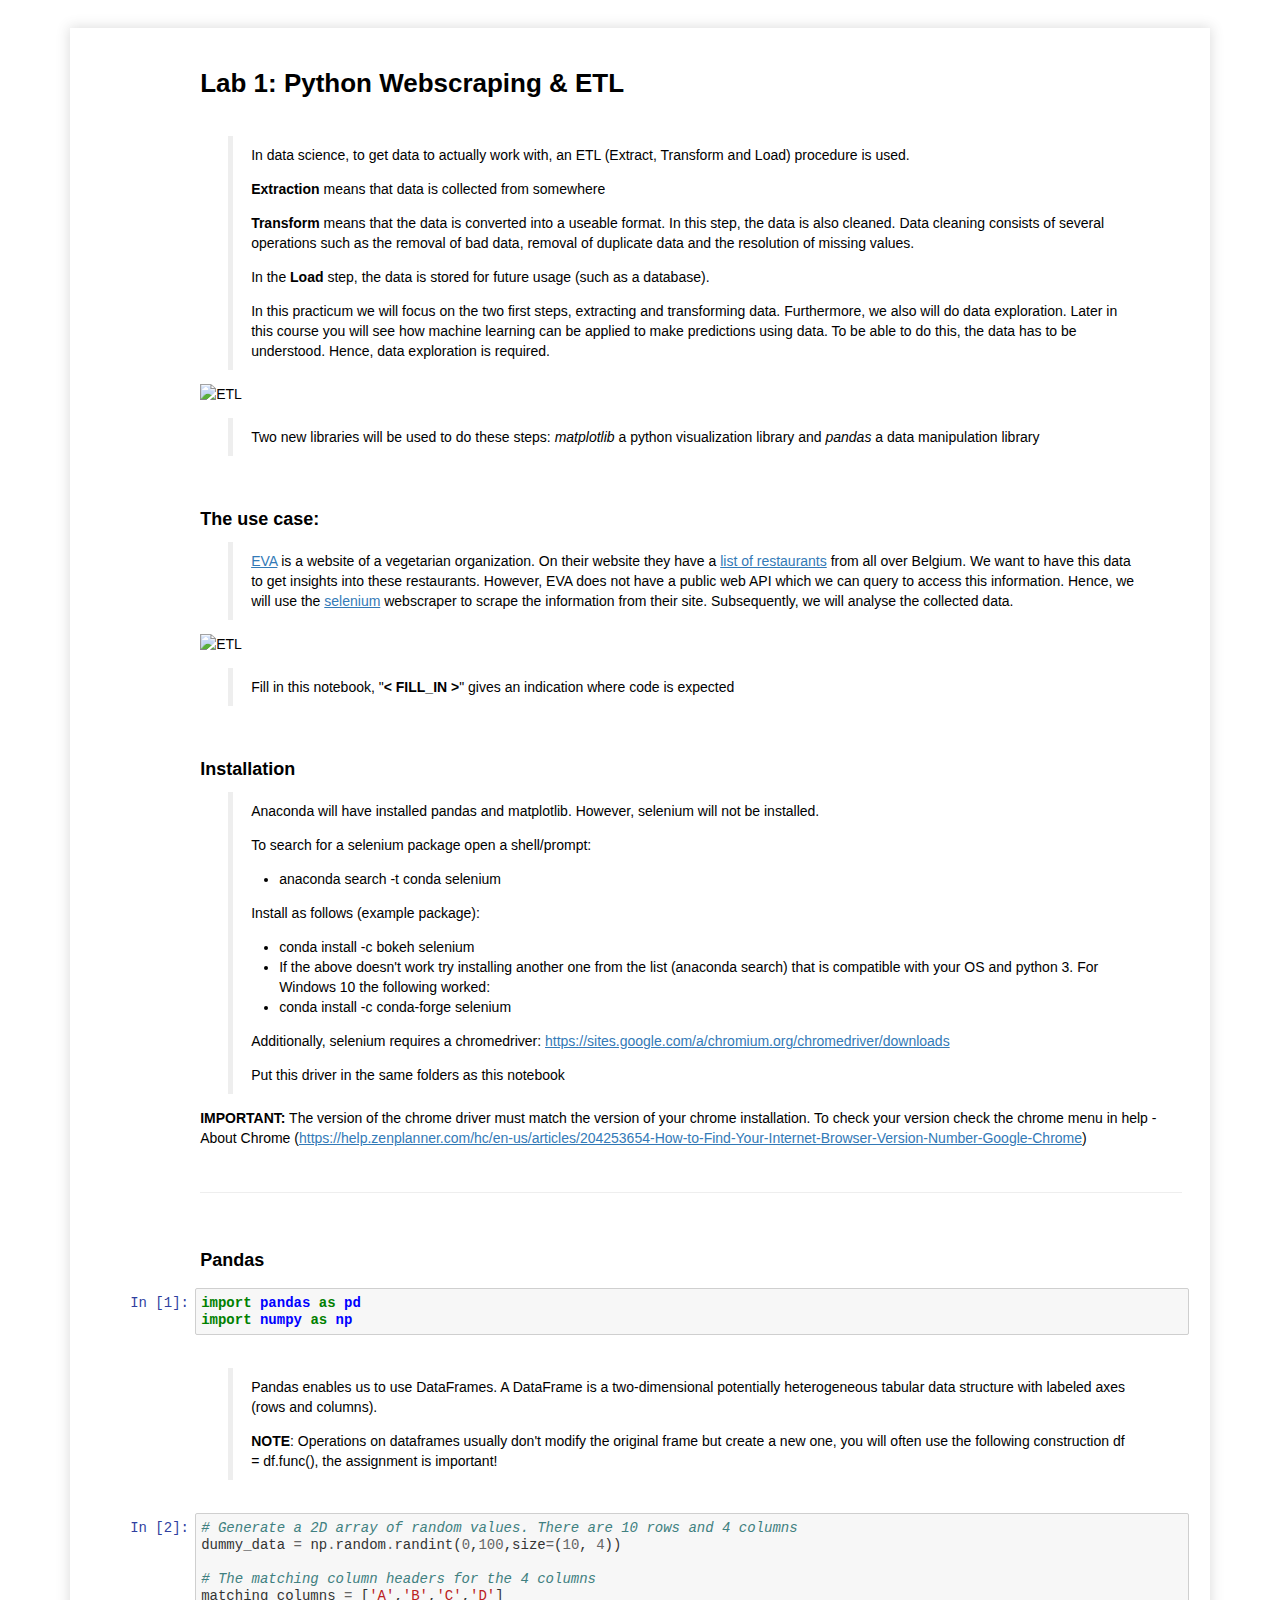
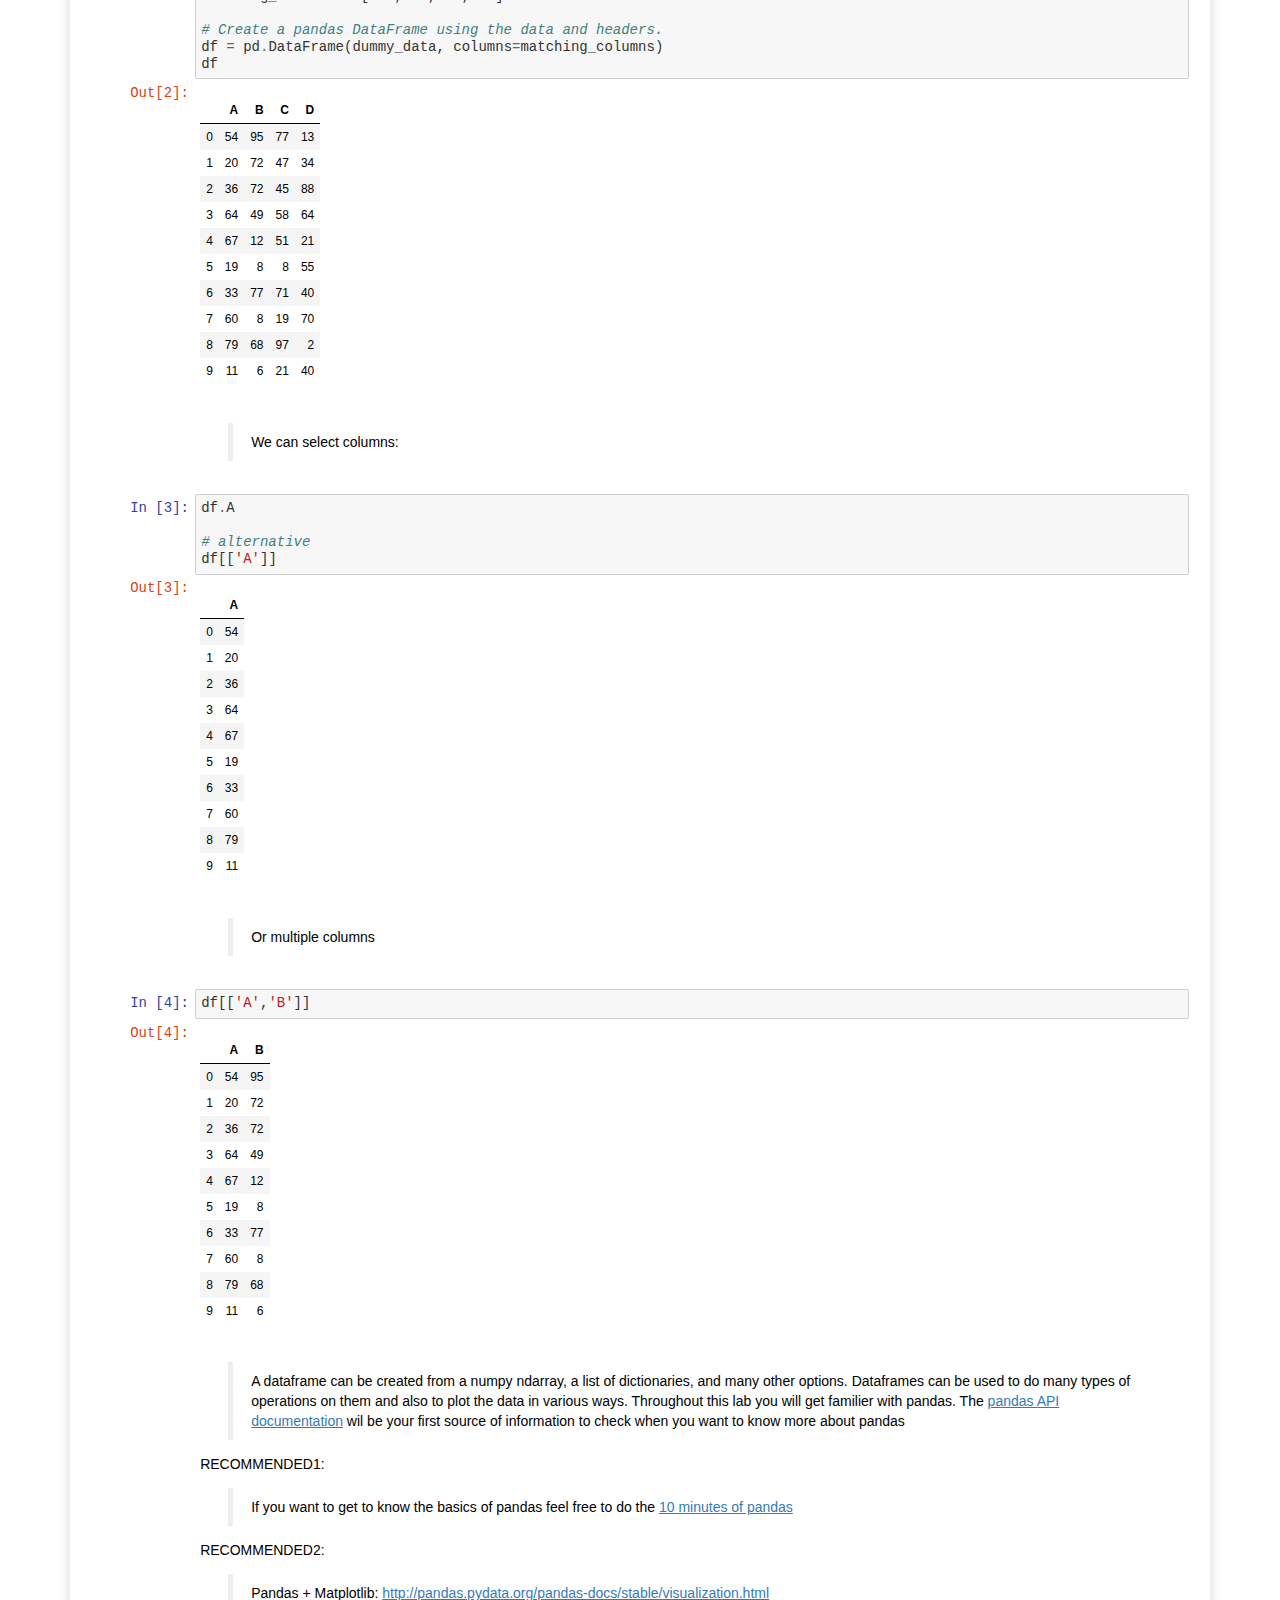
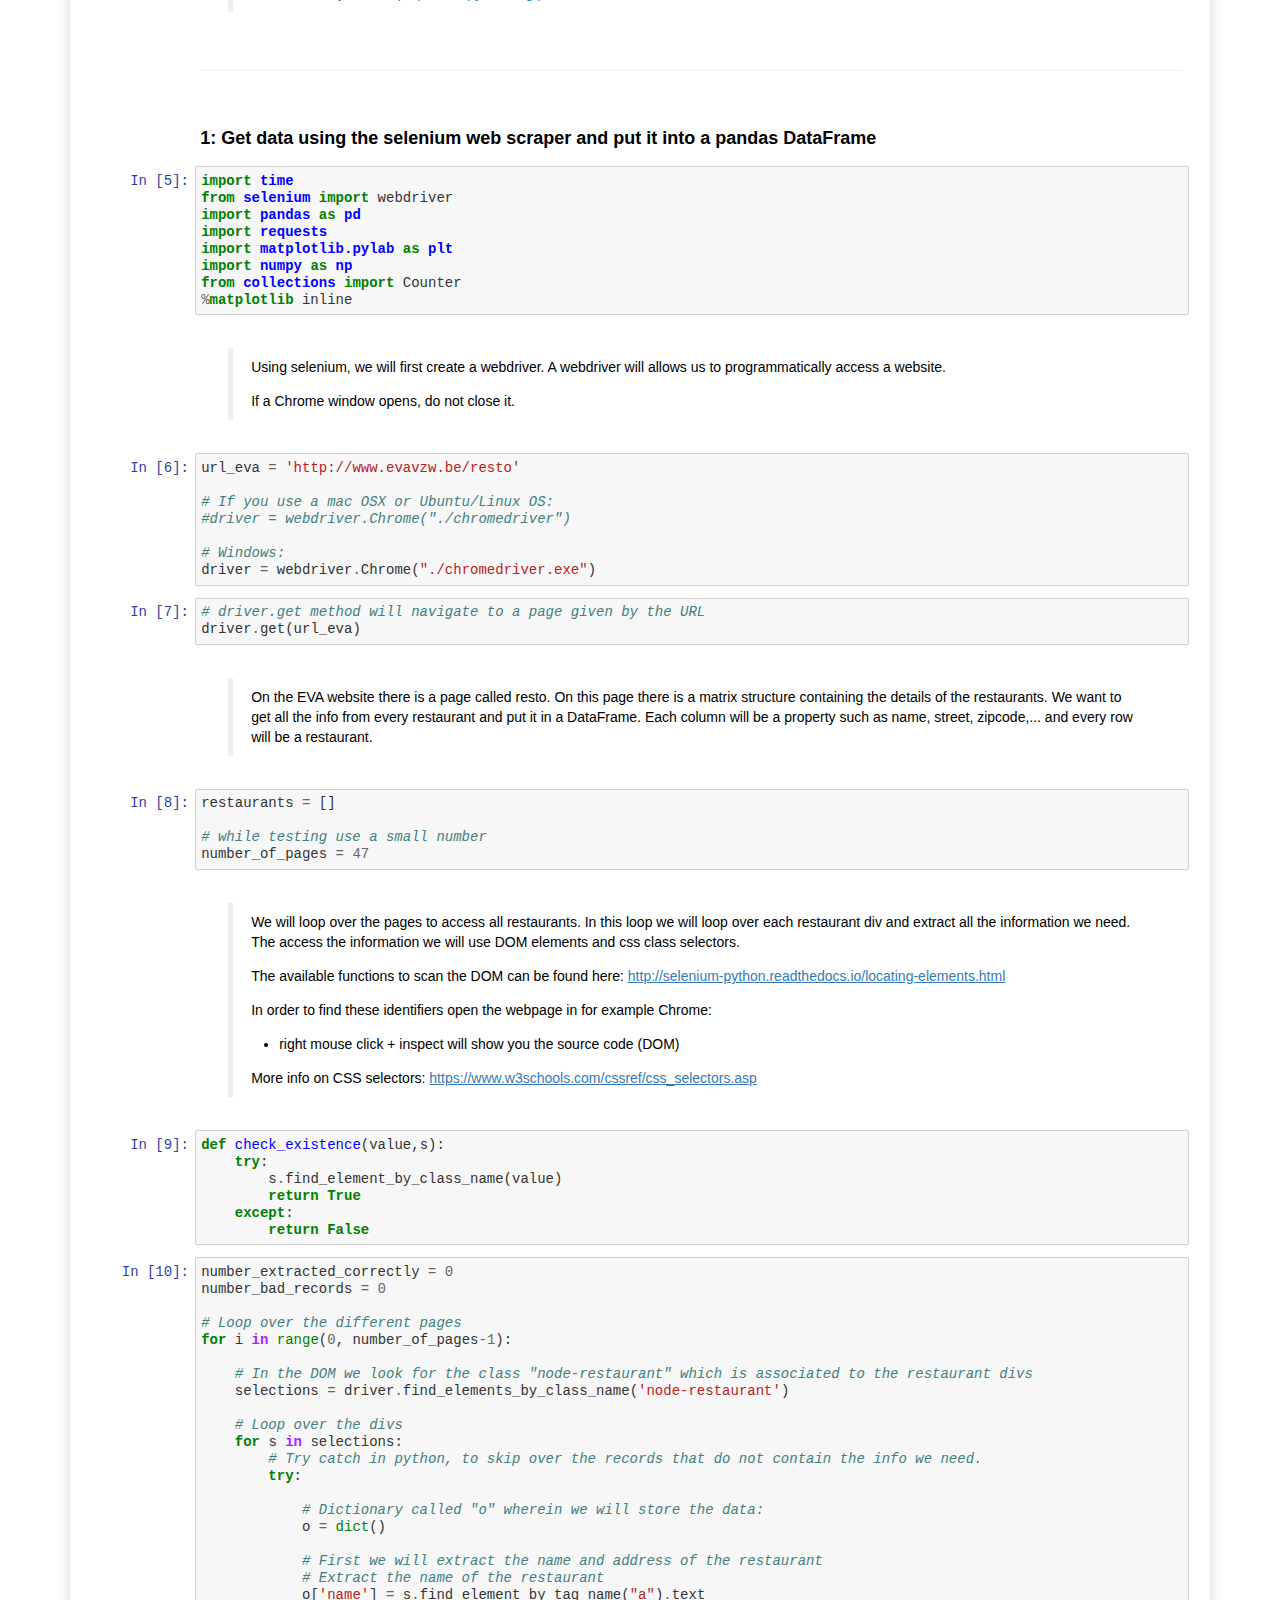
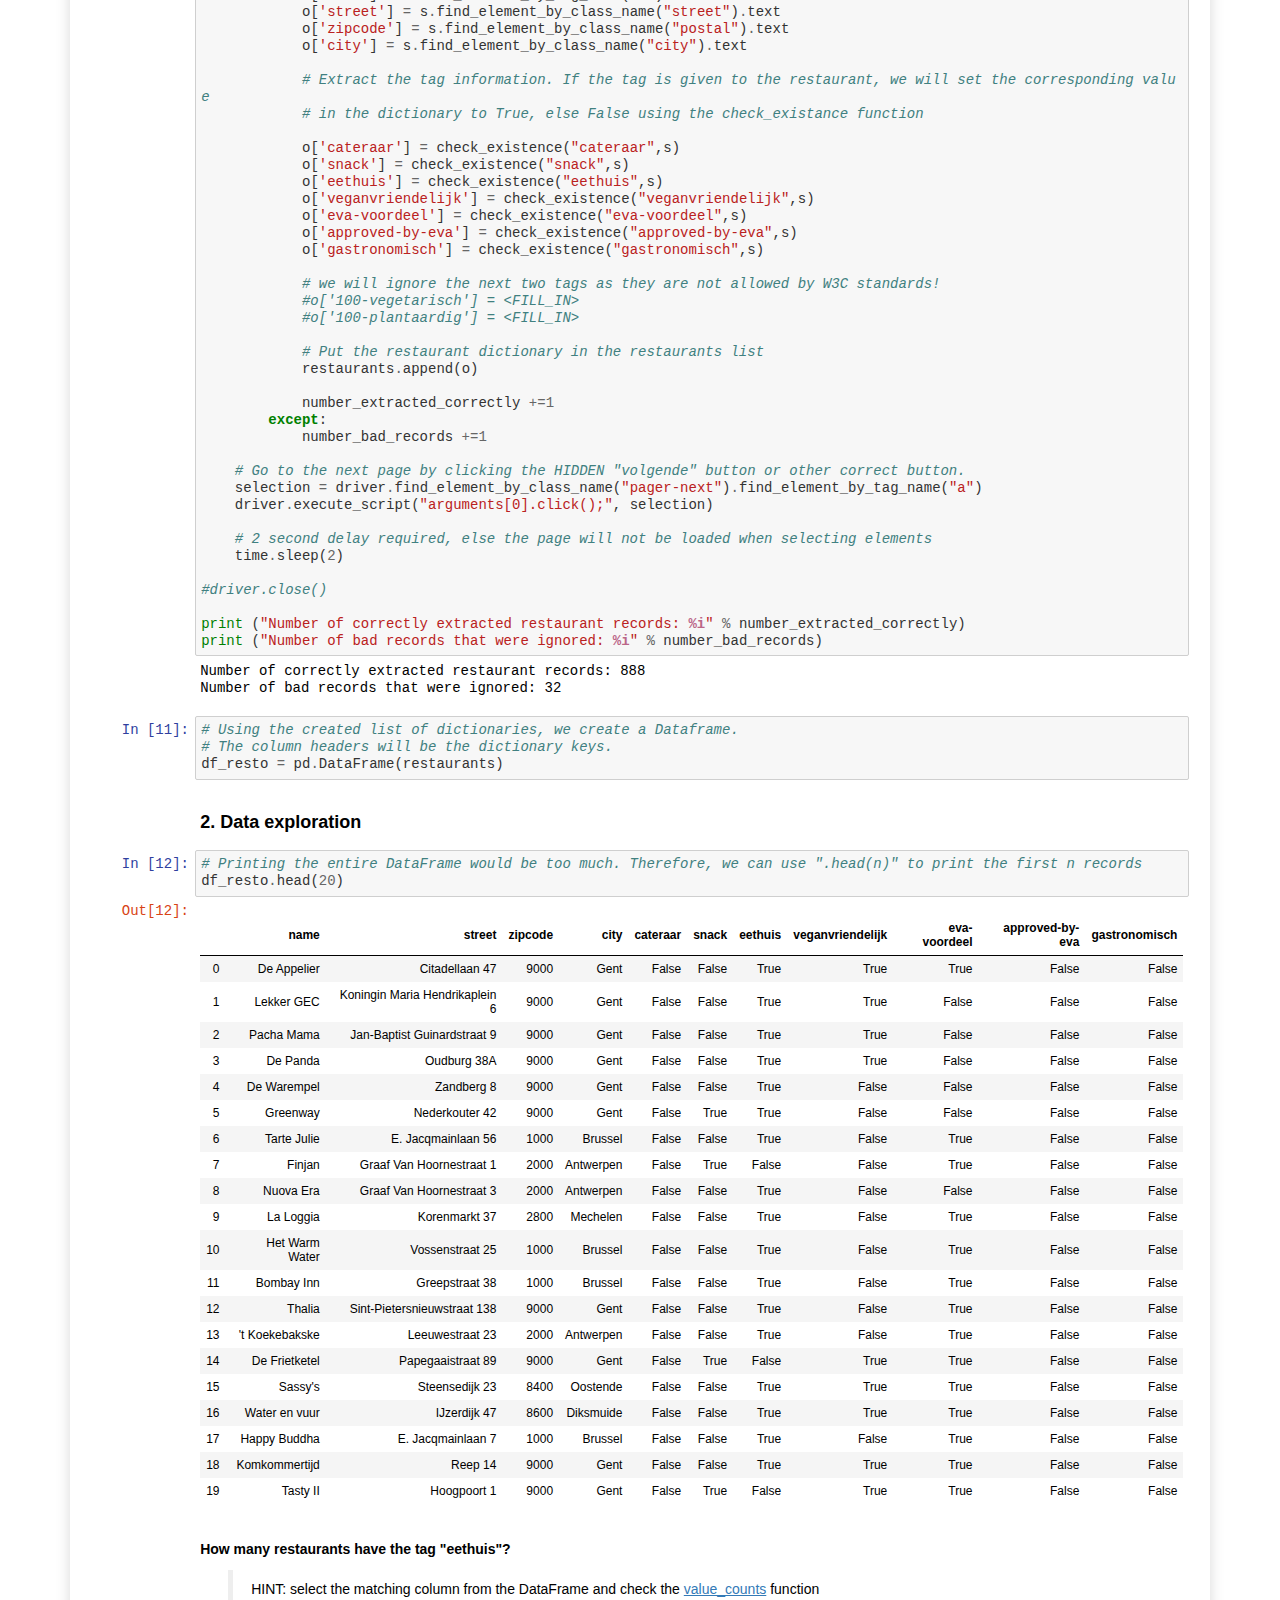
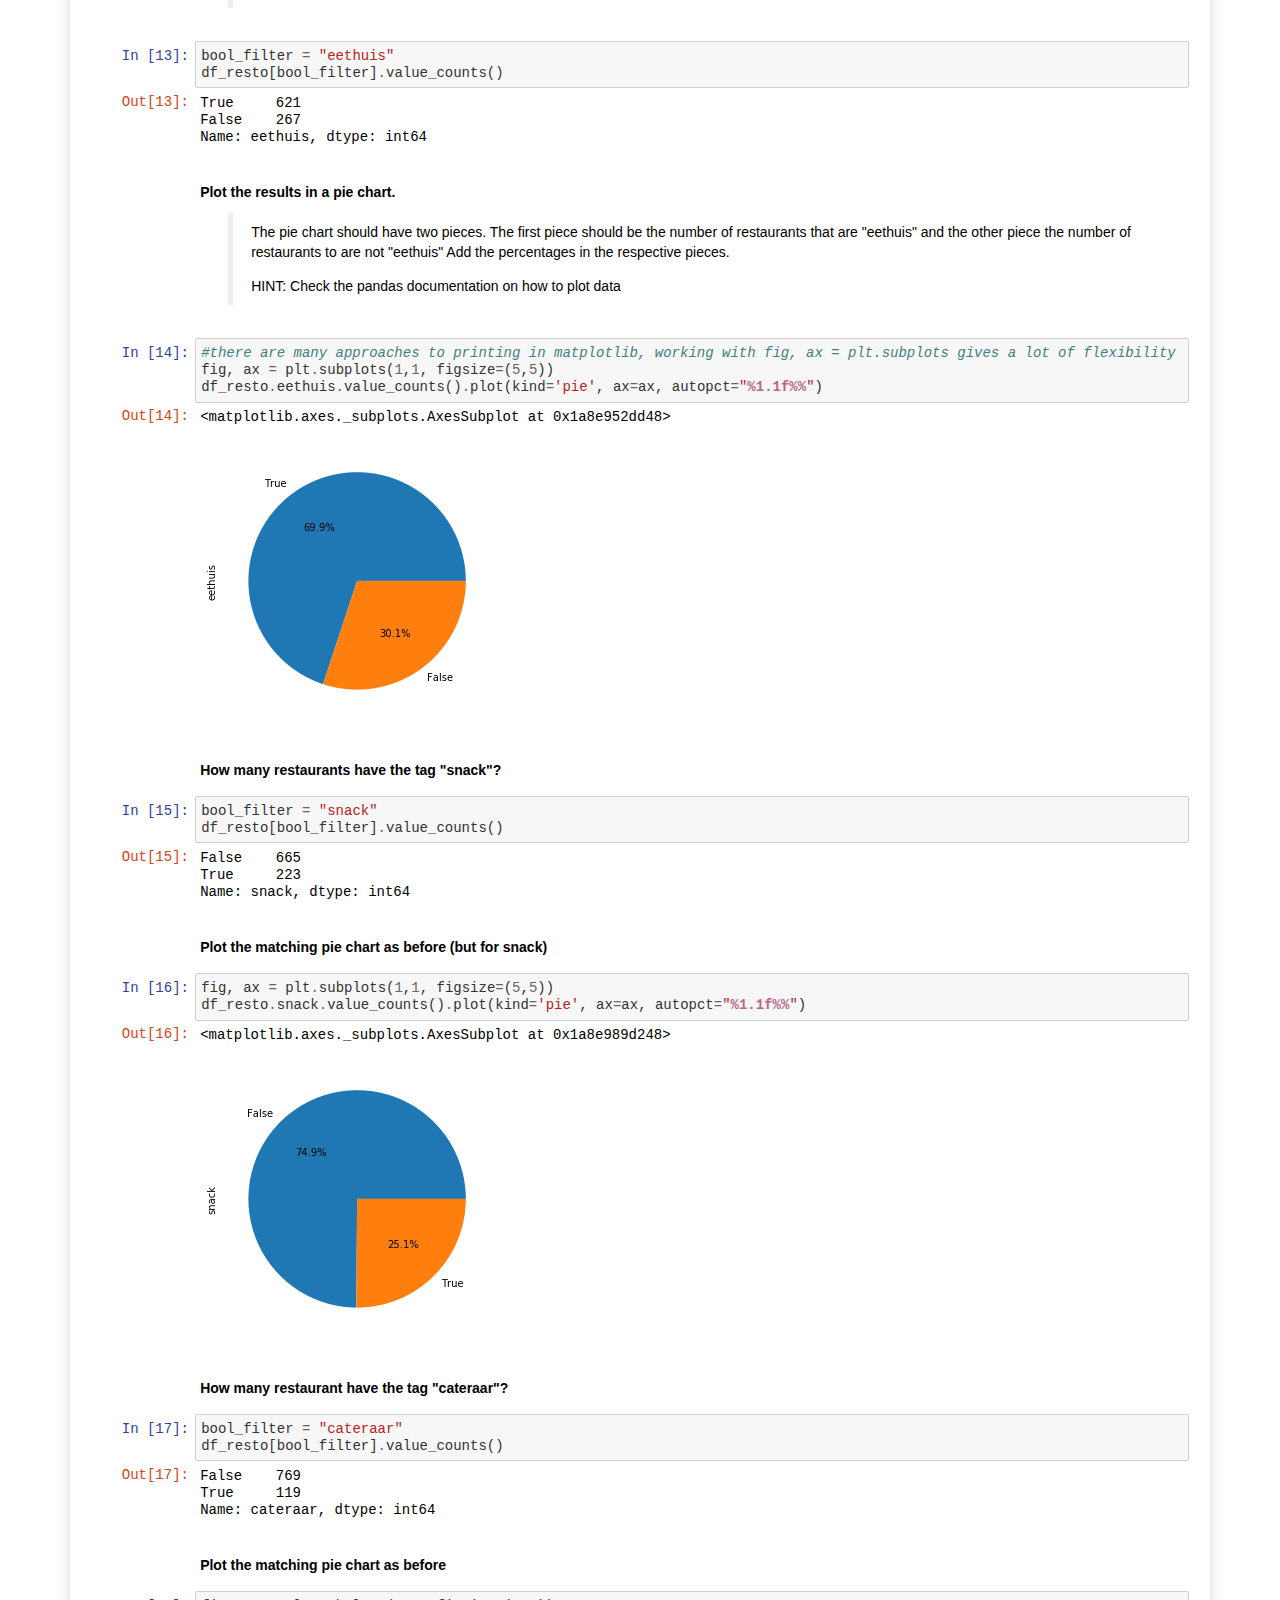
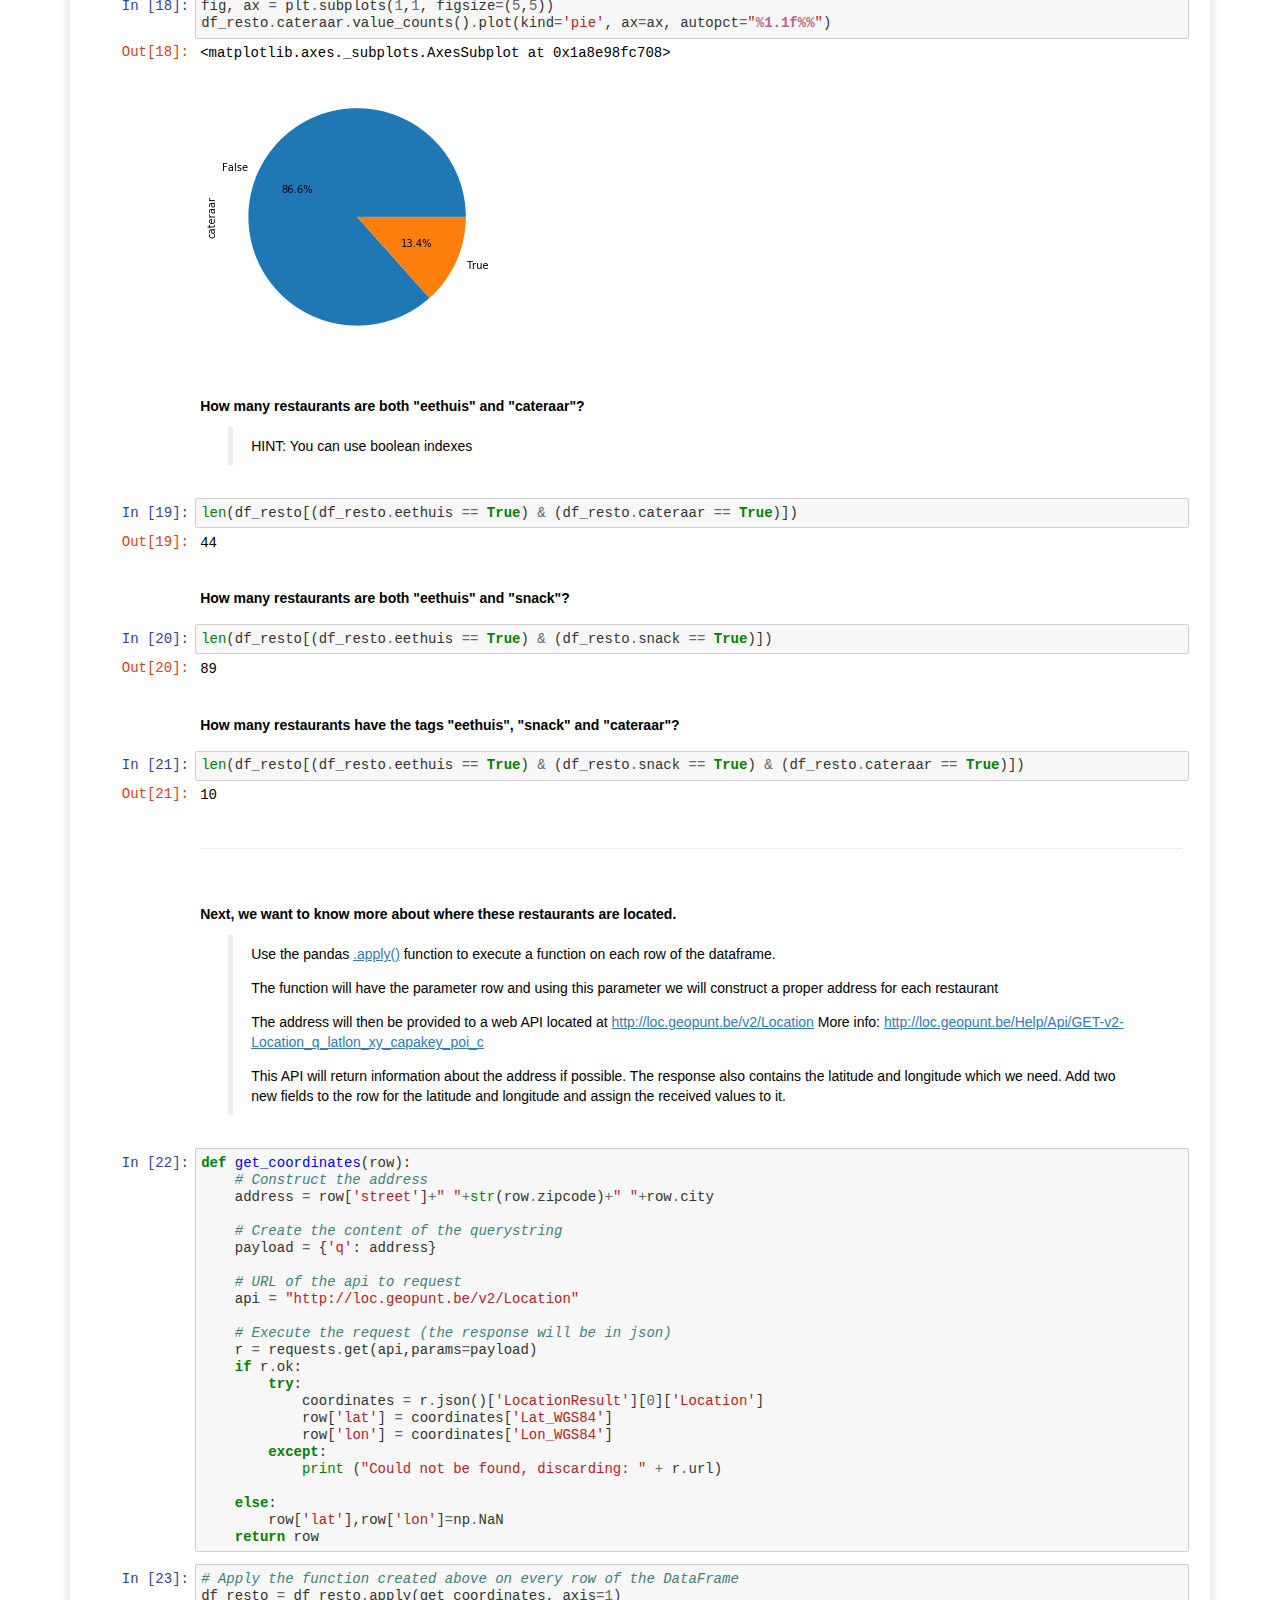
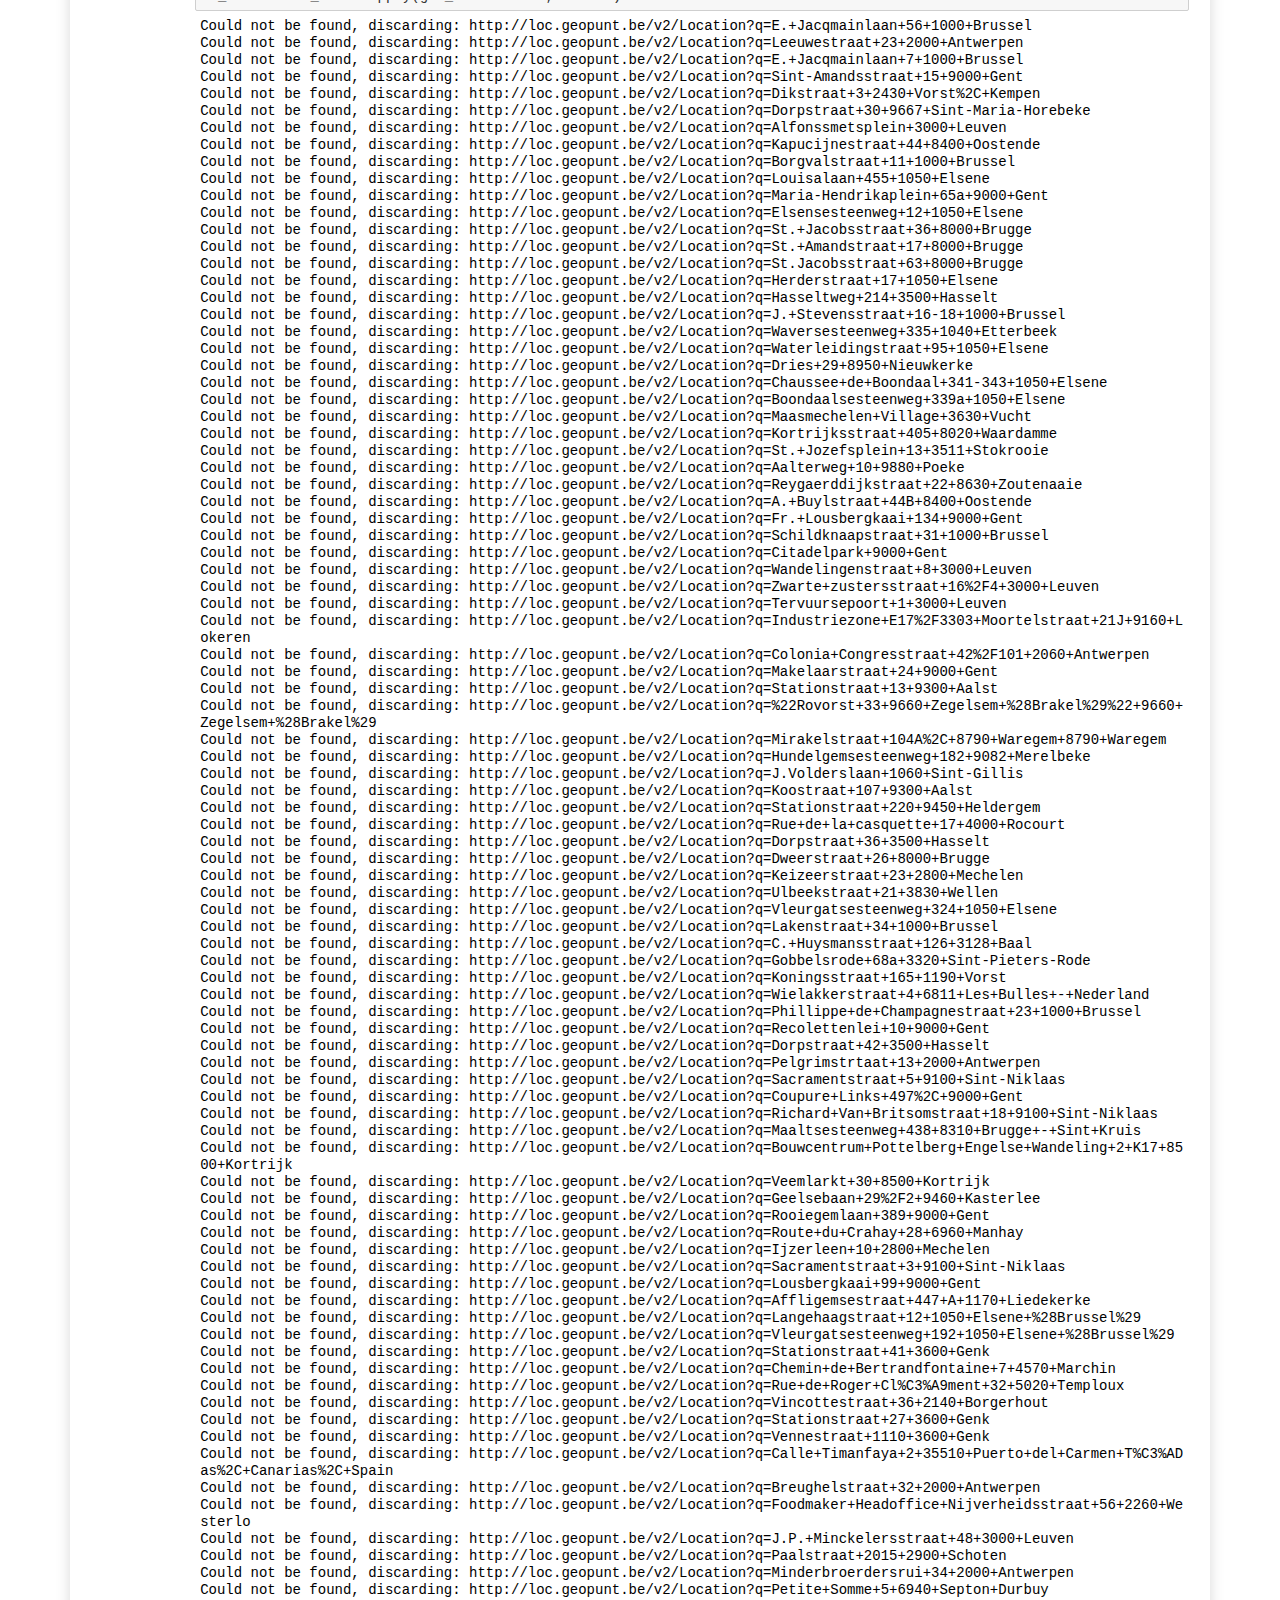
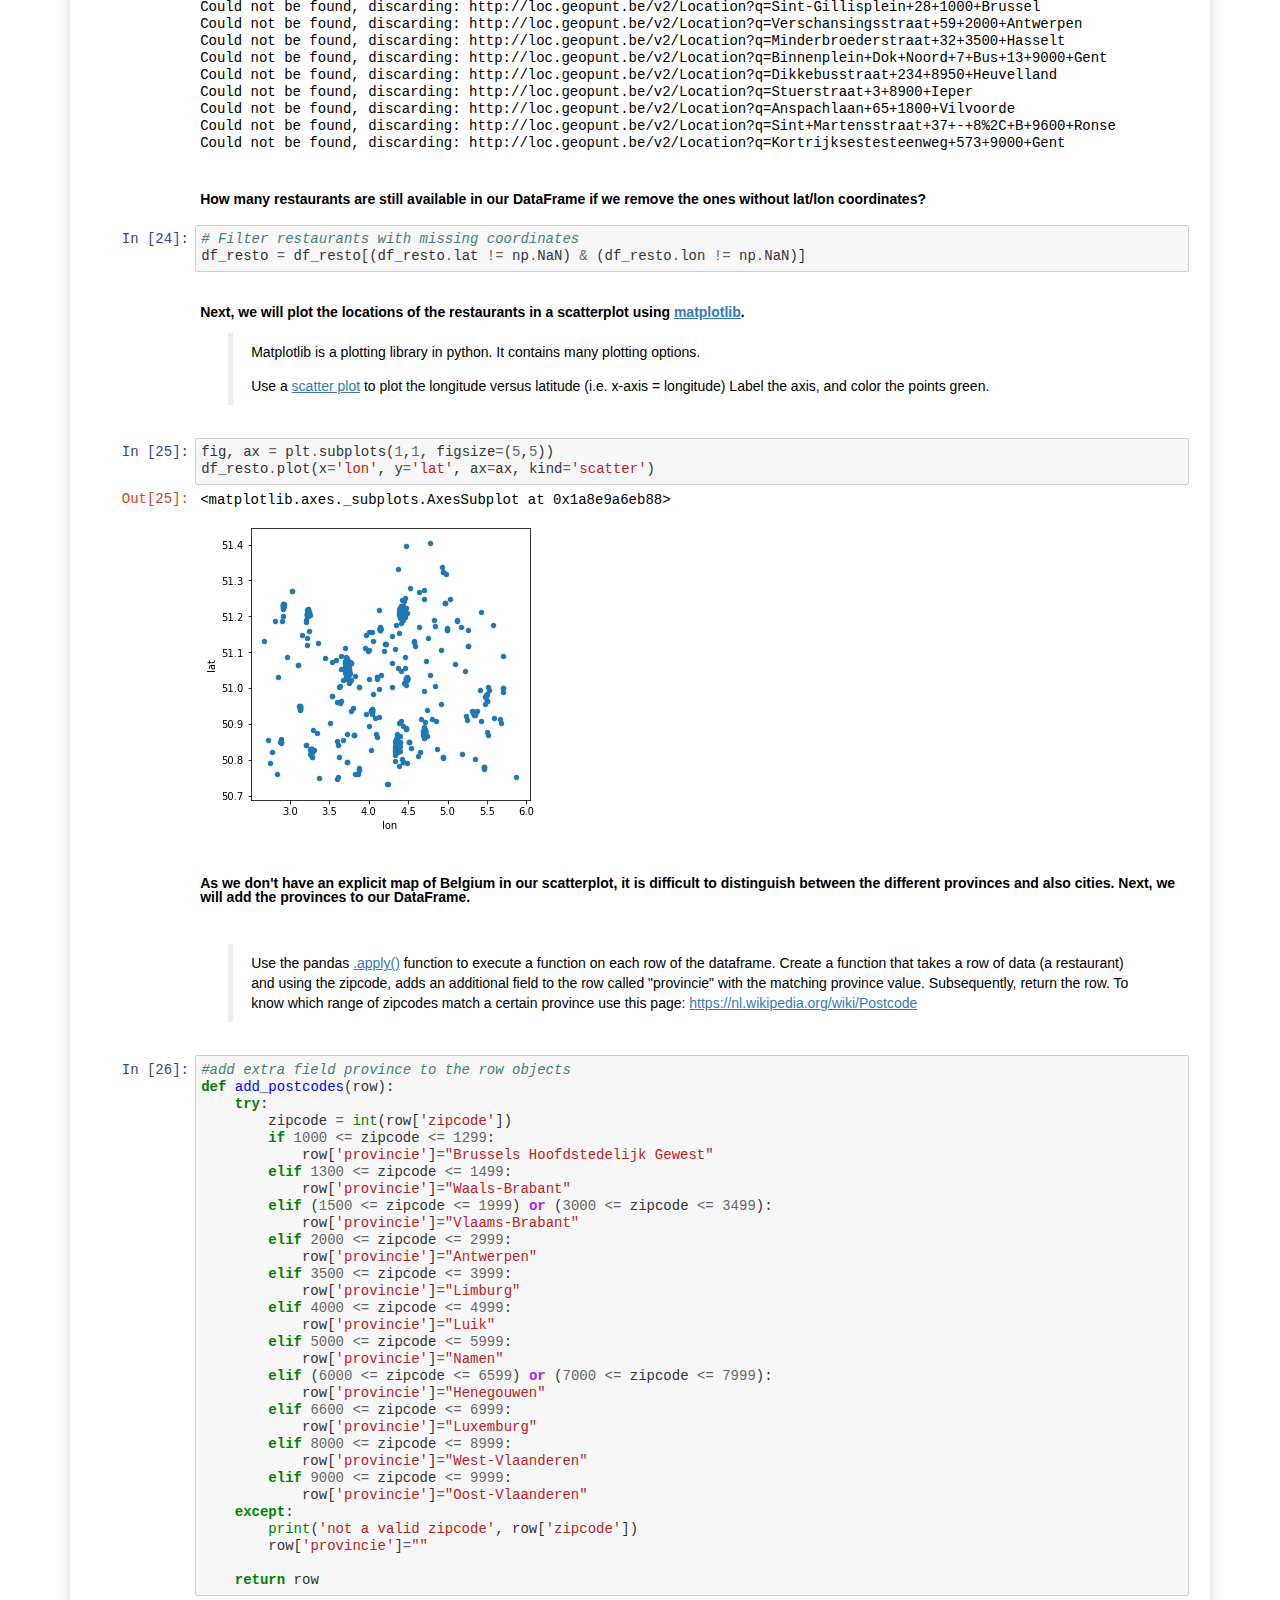
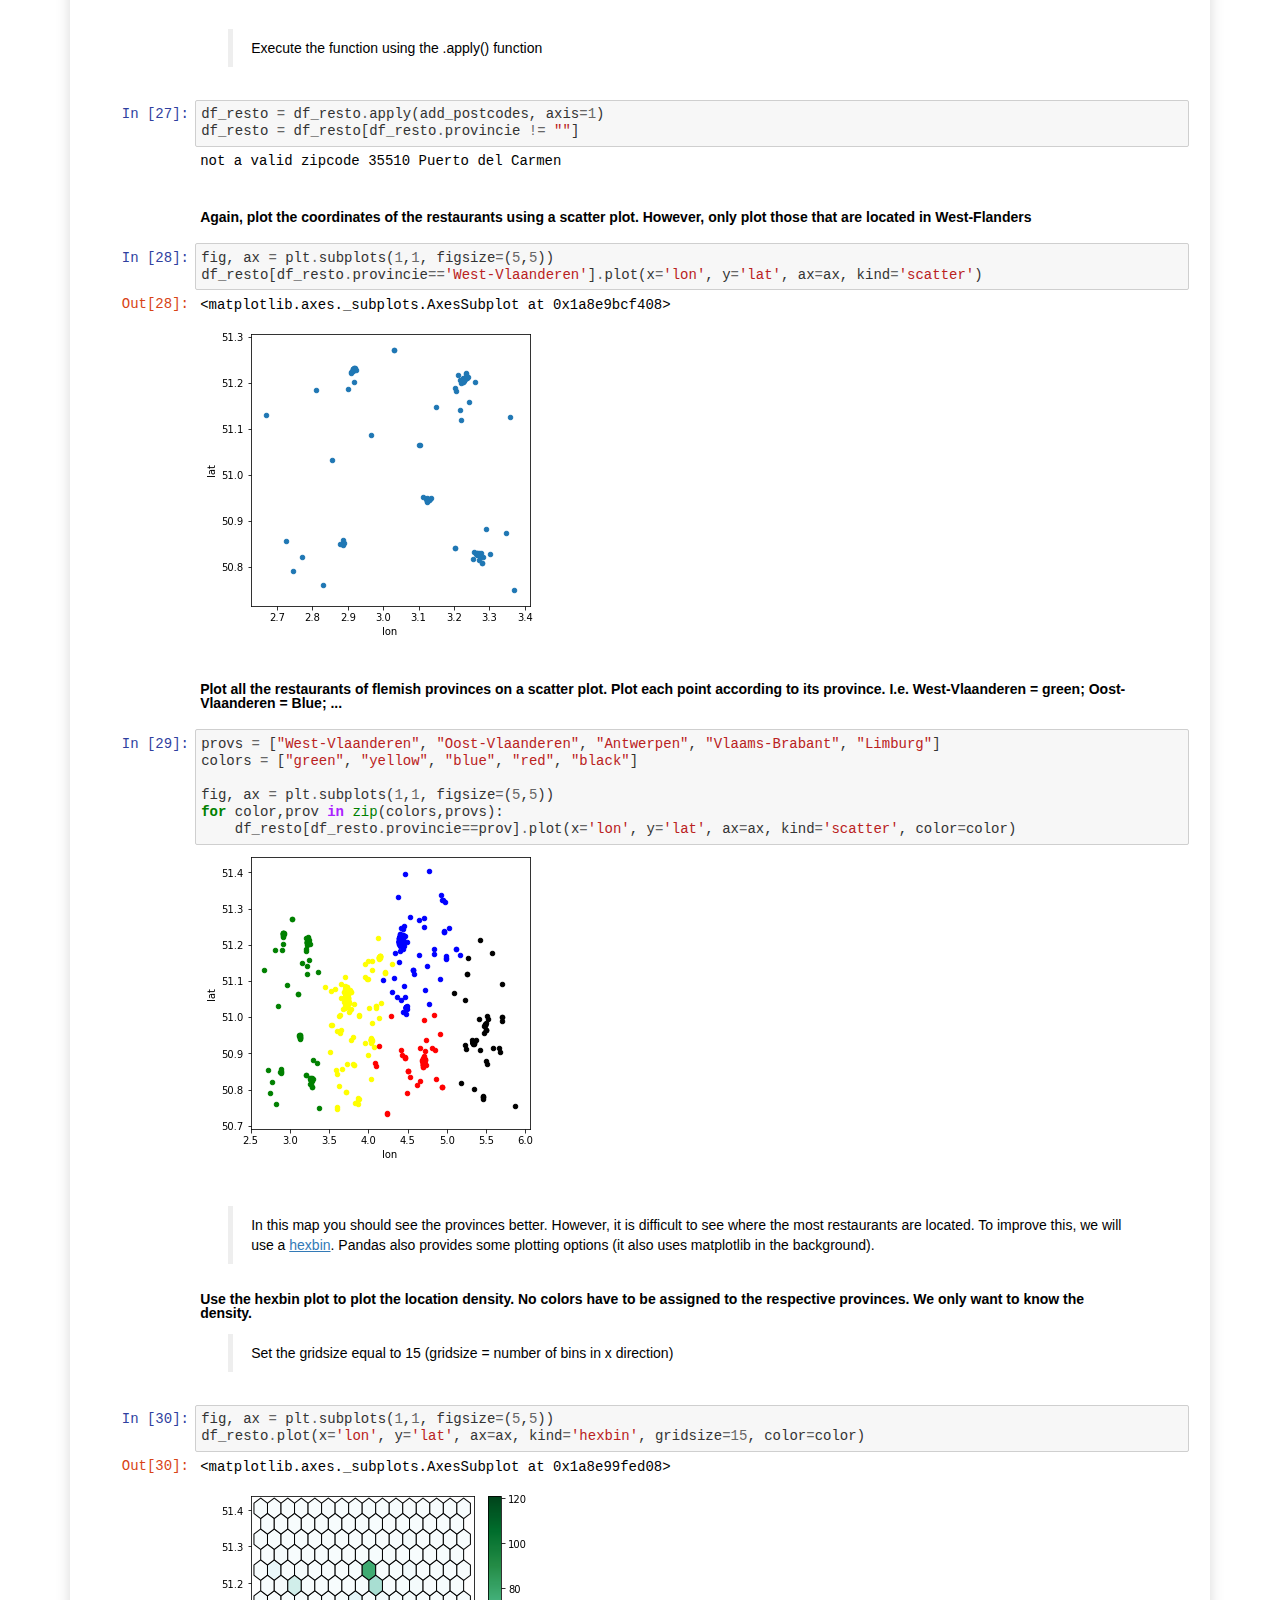
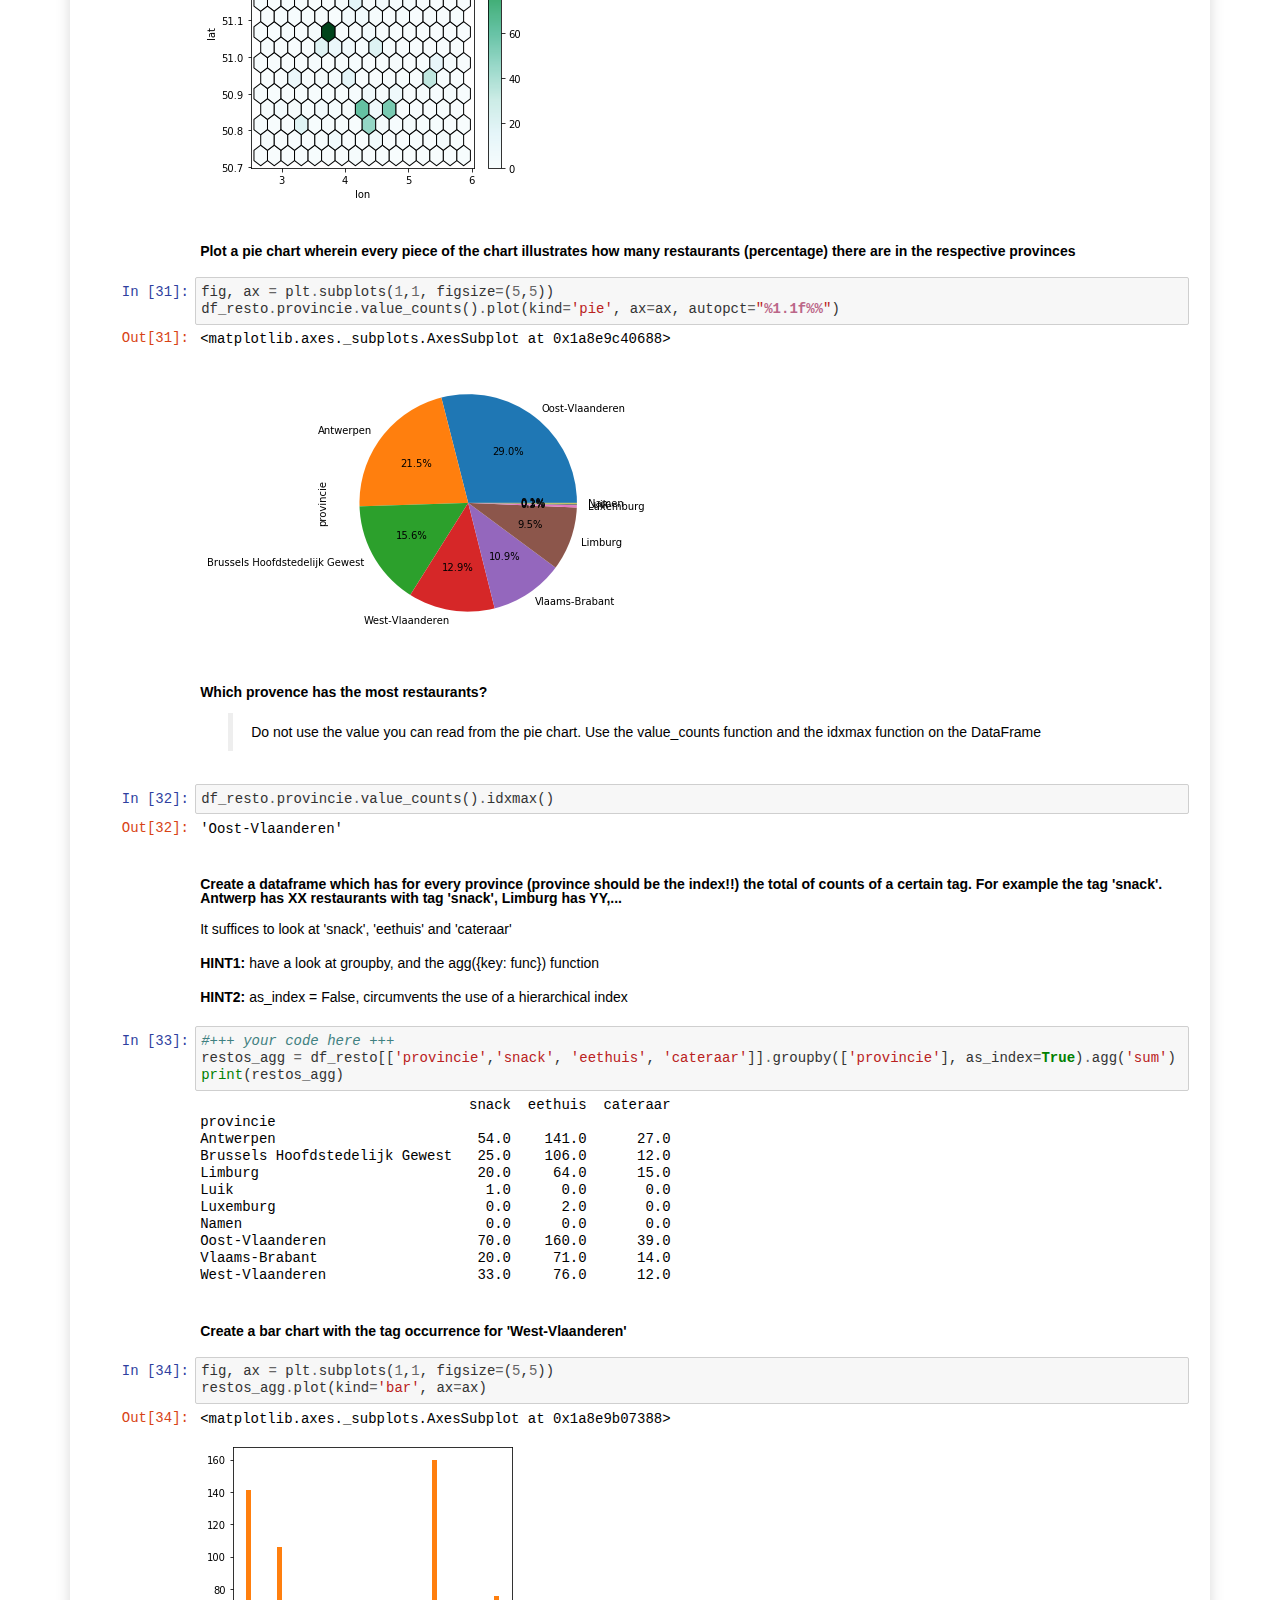
==== Lab 1/Lab_Session_1_ETL_FILLIN.html @ ff4c8dc8 "finished lab 1" ====
<!DOCTYPE html>
<html>
<head><meta charset="utf-8" />

<title>Lab_Session_1_ETL_FILLIN</title>

<script src="https://cdnjs.cloudflare.com/ajax/libs/require.js/2.1.10/require.min.js"></script>
<script src="https://cdnjs.cloudflare.com/ajax/libs/jquery/2.0.3/jquery.min.js"></script>



<style type="text/css">
    /*!
*
* Twitter Bootstrap
*
*/
/*!
 * Bootstrap v3.3.7 (http://getbootstrap.com)
 * Copyright 2011-2016 Twitter, Inc.
 * Licensed under MIT (https://github.com/twbs/bootstrap/blob/master/LICENSE)
 */
/*! normalize.css v3.0.3 | MIT License | github.com/necolas/normalize.css */
html {
  font-family: sans-serif;
  -ms-text-size-adjust: 100%;
  -webkit-text-size-adjust: 100%;
}
body {
  margin: 0;
}
article,
aside,
details,
figcaption,
figure,
footer,
header,
hgroup,
main,
menu,
nav,
section,
summary {
  display: block;
}
audio,
canvas,
progress,
video {
  display: inline-block;
  vertical-align: baseline;
}
audio:not([controls]) {
  display: none;
  height: 0;
}
[hidden],
template {
  display: none;
}
a {
  background-color: transparent;
}
a:active,
a:hover {
  outline: 0;
}
abbr[title] {
  border-bottom: 1px dotted;
}
b,
strong {
  font-weight: bold;
}
dfn {
  font-style: italic;
}
h1 {
  font-size: 2em;
  margin: 0.67em 0;
}
mark {
  background: #ff0;
  color: #000;
}
small {
  font-size: 80%;
}
sub,
sup {
  font-size: 75%;
  line-height: 0;
  position: relative;
  vertical-align: baseline;
}
sup {
  top: -0.5em;
}
sub {
  bottom: -0.25em;
}
img {
  border: 0;
}
svg:not(:root) {
  overflow: hidden;
}
figure {
  margin: 1em 40px;
}
hr {
  box-sizing: content-box;
  height: 0;
}
pre {
  overflow: auto;
}
code,
kbd,
pre,
samp {
  font-family: monospace, monospace;
  font-size: 1em;
}
button,
input,
optgroup,
select,
textarea {
  color: inherit;
  font: inherit;
  margin: 0;
}
button {
  overflow: visible;
}
button,
select {
  text-transform: none;
}
button,
html input[type="button"],
input[type="reset"],
input[type="submit"] {
  -webkit-appearance: button;
  cursor: pointer;
}
button[disabled],
html input[disabled] {
  cursor: default;
}
button::-moz-focus-inner,
input::-moz-focus-inner {
  border: 0;
  padding: 0;
}
input {
  line-height: normal;
}
input[type="checkbox"],
input[type="radio"] {
  box-sizing: border-box;
  padding: 0;
}
input[type="number"]::-webkit-inner-spin-button,
input[type="number"]::-webkit-outer-spin-button {
  height: auto;
}
input[type="search"] {
  -webkit-appearance: textfield;
  box-sizing: content-box;
}
input[type="search"]::-webkit-search-cancel-button,
input[type="search"]::-webkit-search-decoration {
  -webkit-appearance: none;
}
fieldset {
  border: 1px solid #c0c0c0;
  margin: 0 2px;
  padding: 0.35em 0.625em 0.75em;
}
legend {
  border: 0;
  padding: 0;
}
textarea {
  overflow: auto;
}
optgroup {
  font-weight: bold;
}
table {
  border-collapse: collapse;
  border-spacing: 0;
}
td,
th {
  padding: 0;
}
/*! Source: https://github.com/h5bp/html5-boilerplate/blob/master/src/css/main.css */
@media print {
  *,
  *:before,
  *:after {
    background: transparent !important;
    box-shadow: none !important;
    text-shadow: none !important;
  }
  a,
  a:visited {
    text-decoration: underline;
  }
  a[href]:after {
    content: " (" attr(href) ")";
  }
  abbr[title]:after {
    content: " (" attr(title) ")";
  }
  a[href^="#"]:after,
  a[href^="javascript:"]:after {
    content: "";
  }
  pre,
  blockquote {
    border: 1px solid #999;
    page-break-inside: avoid;
  }
  thead {
    display: table-header-group;
  }
  tr,
  img {
    page-break-inside: avoid;
  }
  img {
    max-width: 100% !important;
  }
  p,
  h2,
  h3 {
    orphans: 3;
    widows: 3;
  }
  h2,
  h3 {
    page-break-after: avoid;
  }
  .navbar {
    display: none;
  }
  .btn > .caret,
  .dropup > .btn > .caret {
    border-top-color: #000 !important;
  }
  .label {
    border: 1px solid #000;
  }
  .table {
    border-collapse: collapse !important;
  }
  .table td,
  .table th {
    background-color: #fff !important;
  }
  .table-bordered th,
  .table-bordered td {
    border: 1px solid #ddd !important;
  }
}
@font-face {
  font-family: 'Glyphicons Halflings';
  src: url('../components/bootstrap/fonts/glyphicons-halflings-regular.eot');
  src: url('../components/bootstrap/fonts/glyphicons-halflings-regular.eot?#iefix') format('embedded-opentype'), url('../components/bootstrap/fonts/glyphicons-halflings-regular.woff2') format('woff2'), url('../components/bootstrap/fonts/glyphicons-halflings-regular.woff') format('woff'), url('../components/bootstrap/fonts/glyphicons-halflings-regular.ttf') format('truetype'), url('../components/bootstrap/fonts/glyphicons-halflings-regular.svg#glyphicons_halflingsregular') format('svg');
}
.glyphicon {
  position: relative;
  top: 1px;
  display: inline-block;
  font-family: 'Glyphicons Halflings';
  font-style: normal;
  font-weight: normal;
  line-height: 1;
  -webkit-font-smoothing: antialiased;
  -moz-osx-font-smoothing: grayscale;
}
.glyphicon-asterisk:before {
  content: "\002a";
}
.glyphicon-plus:before {
  content: "\002b";
}
.glyphicon-euro:before,
.glyphicon-eur:before {
  content: "\20ac";
}
.glyphicon-minus:before {
  content: "\2212";
}
.glyphicon-cloud:before {
  content: "\2601";
}
.glyphicon-envelope:before {
  content: "\2709";
}
.glyphicon-pencil:before {
  content: "\270f";
}
.glyphicon-glass:before {
  content: "\e001";
}
.glyphicon-music:before {
  content: "\e002";
}
.glyphicon-search:before {
  content: "\e003";
}
.glyphicon-heart:before {
  content: "\e005";
}
.glyphicon-star:before {
  content: "\e006";
}
.glyphicon-star-empty:before {
  content: "\e007";
}
.glyphicon-user:before {
  content: "\e008";
}
.glyphicon-film:before {
  content: "\e009";
}
.glyphicon-th-large:before {
  content: "\e010";
}
.glyphicon-th:before {
  content: "\e011";
}
.glyphicon-th-list:before {
  content: "\e012";
}
.glyphicon-ok:before {
  content: "\e013";
}
.glyphicon-remove:before {
  content: "\e014";
}
.glyphicon-zoom-in:before {
  content: "\e015";
}
.glyphicon-zoom-out:before {
  content: "\e016";
}
.glyphicon-off:before {
  content: "\e017";
}
.glyphicon-signal:before {
  content: "\e018";
}
.glyphicon-cog:before {
  content: "\e019";
}
.glyphicon-trash:before {
  content: "\e020";
}
.glyphicon-home:before {
  content: "\e021";
}
.glyphicon-file:before {
  content: "\e022";
}
.glyphicon-time:before {
  content: "\e023";
}
.glyphicon-road:before {
  content: "\e024";
}
.glyphicon-download-alt:before {
  content: "\e025";
}
.glyphicon-download:before {
  content: "\e026";
}
.glyphicon-upload:before {
  content: "\e027";
}
.glyphicon-inbox:before {
  content: "\e028";
}
.glyphicon-play-circle:before {
  content: "\e029";
}
.glyphicon-repeat:before {
  content: "\e030";
}
.glyphicon-refresh:before {
  content: "\e031";
}
.glyphicon-list-alt:before {
  content: "\e032";
}
.glyphicon-lock:before {
  content: "\e033";
}
.glyphicon-flag:before {
  content: "\e034";
}
.glyphicon-headphones:before {
  content: "\e035";
}
.glyphicon-volume-off:before {
  content: "\e036";
}
.glyphicon-volume-down:before {
  content: "\e037";
}
.glyphicon-volume-up:before {
  content: "\e038";
}
.glyphicon-qrcode:before {
  content: "\e039";
}
.glyphicon-barcode:before {
  content: "\e040";
}
.glyphicon-tag:before {
  content: "\e041";
}
.glyphicon-tags:before {
  content: "\e042";
}
.glyphicon-book:before {
  content: "\e043";
}
.glyphicon-bookmark:before {
  content: "\e044";
}
.glyphicon-print:before {
  content: "\e045";
}
.glyphicon-camera:before {
  content: "\e046";
}
.glyphicon-font:before {
  content: "\e047";
}
.glyphicon-bold:before {
  content: "\e048";
}
.glyphicon-italic:before {
  content: "\e049";
}
.glyphicon-text-height:before {
  content: "\e050";
}
.glyphicon-text-width:before {
  content: "\e051";
}
.glyphicon-align-left:before {
  content: "\e052";
}
.glyphicon-align-center:before {
  content: "\e053";
}
.glyphicon-align-right:before {
  content: "\e054";
}
.glyphicon-align-justify:before {
  content: "\e055";
}
.glyphicon-list:before {
  content: "\e056";
}
.glyphicon-indent-left:before {
  content: "\e057";
}
.glyphicon-indent-right:before {
  content: "\e058";
}
.glyphicon-facetime-video:before {
  content: "\e059";
}
.glyphicon-picture:before {
  content: "\e060";
}
.glyphicon-map-marker:before {
  content: "\e062";
}
.glyphicon-adjust:before {
  content: "\e063";
}
.glyphicon-tint:before {
  content: "\e064";
}
.glyphicon-edit:before {
  content: "\e065";
}
.glyphicon-share:before {
  content: "\e066";
}
.glyphicon-check:before {
  content: "\e067";
}
.glyphicon-move:before {
  content: "\e068";
}
.glyphicon-step-backward:before {
  content: "\e069";
}
.glyphicon-fast-backward:before {
  content: "\e070";
}
.glyphicon-backward:before {
  content: "\e071";
}
.glyphicon-play:before {
  content: "\e072";
}
.glyphicon-pause:before {
  content: "\e073";
}
.glyphicon-stop:before {
  content: "\e074";
}
.glyphicon-forward:before {
  content: "\e075";
}
.glyphicon-fast-forward:before {
  content: "\e076";
}
.glyphicon-step-forward:before {
  content: "\e077";
}
.glyphicon-eject:before {
  content: "\e078";
}
.glyphicon-chevron-left:before {
  content: "\e079";
}
.glyphicon-chevron-right:before {
  content: "\e080";
}
.glyphicon-plus-sign:before {
  content: "\e081";
}
.glyphicon-minus-sign:before {
  content: "\e082";
}
.glyphicon-remove-sign:before {
  content: "\e083";
}
.glyphicon-ok-sign:before {
  content: "\e084";
}
.glyphicon-question-sign:before {
  content: "\e085";
}
.glyphicon-info-sign:before {
  content: "\e086";
}
.glyphicon-screenshot:before {
  content: "\e087";
}
.glyphicon-remove-circle:before {
  content: "\e088";
}
.glyphicon-ok-circle:before {
  content: "\e089";
}
.glyphicon-ban-circle:before {
  content: "\e090";
}
.glyphicon-arrow-left:before {
  content: "\e091";
}
.glyphicon-arrow-right:before {
  content: "\e092";
}
.glyphicon-arrow-up:before {
  content: "\e093";
}
.glyphicon-arrow-down:before {
  content: "\e094";
}
.glyphicon-share-alt:before {
  content: "\e095";
}
.glyphicon-resize-full:before {
  content: "\e096";
}
.glyphicon-resize-small:before {
  content: "\e097";
}
.glyphicon-exclamation-sign:before {
  content: "\e101";
}
.glyphicon-gift:before {
  content: "\e102";
}
.glyphicon-leaf:before {
  content: "\e103";
}
.glyphicon-fire:before {
  content: "\e104";
}
.glyphicon-eye-open:before {
  content: "\e105";
}
.glyphicon-eye-close:before {
  content: "\e106";
}
.glyphicon-warning-sign:before {
  content: "\e107";
}
.glyphicon-plane:before {
  content: "\e108";
}
.glyphicon-calendar:before {
  content: "\e109";
}
.glyphicon-random:before {
  content: "\e110";
}
.glyphicon-comment:before {
  content: "\e111";
}
.glyphicon-magnet:before {
  content: "\e112";
}
.glyphicon-chevron-up:before {
  content: "\e113";
}
.glyphicon-chevron-down:before {
  content: "\e114";
}
.glyphicon-retweet:before {
  content: "\e115";
}
.glyphicon-shopping-cart:before {
  content: "\e116";
}
.glyphicon-folder-close:before {
  content: "\e117";
}
.glyphicon-folder-open:before {
  content: "\e118";
}
.glyphicon-resize-vertical:before {
  content: "\e119";
}
.glyphicon-resize-horizontal:before {
  content: "\e120";
}
.glyphicon-hdd:before {
  content: "\e121";
}
.glyphicon-bullhorn:before {
  content: "\e122";
}
.glyphicon-bell:before {
  content: "\e123";
}
.glyphicon-certificate:before {
  content: "\e124";
}
.glyphicon-thumbs-up:before {
  content: "\e125";
}
.glyphicon-thumbs-down:before {
  content: "\e126";
}
.glyphicon-hand-right:before {
  content: "\e127";
}
.glyphicon-hand-left:before {
  content: "\e128";
}
.glyphicon-hand-up:before {
  content: "\e129";
}
.glyphicon-hand-down:before {
  content: "\e130";
}
.glyphicon-circle-arrow-right:before {
  content: "\e131";
}
.glyphicon-circle-arrow-left:before {
  content: "\e132";
}
.glyphicon-circle-arrow-up:before {
  content: "\e133";
}
.glyphicon-circle-arrow-down:before {
  content: "\e134";
}
.glyphicon-globe:before {
  content: "\e135";
}
.glyphicon-wrench:before {
  content: "\e136";
}
.glyphicon-tasks:before {
  content: "\e137";
}
.glyphicon-filter:before {
  content: "\e138";
}
.glyphicon-briefcase:before {
  content: "\e139";
}
.glyphicon-fullscreen:before {
  content: "\e140";
}
.glyphicon-dashboard:before {
  content: "\e141";
}
.glyphicon-paperclip:before {
  content: "\e142";
}
.glyphicon-heart-empty:before {
  content: "\e143";
}
.glyphicon-link:before {
  content: "\e144";
}
.glyphicon-phone:before {
  content: "\e145";
}
.glyphicon-pushpin:before {
  content: "\e146";
}
.glyphicon-usd:before {
  content: "\e148";
}
.glyphicon-gbp:before {
  content: "\e149";
}
.glyphicon-sort:before {
  content: "\e150";
}
.glyphicon-sort-by-alphabet:before {
  content: "\e151";
}
.glyphicon-sort-by-alphabet-alt:before {
  content: "\e152";
}
.glyphicon-sort-by-order:before {
  content: "\e153";
}
.glyphicon-sort-by-order-alt:before {
  content: "\e154";
}
.glyphicon-sort-by-attributes:before {
  content: "\e155";
}
.glyphicon-sort-by-attributes-alt:before {
  content: "\e156";
}
.glyphicon-unchecked:before {
  content: "\e157";
}
.glyphicon-expand:before {
  content: "\e158";
}
.glyphicon-collapse-down:before {
  content: "\e159";
}
.glyphicon-collapse-up:before {
  content: "\e160";
}
.glyphicon-log-in:before {
  content: "\e161";
}
.glyphicon-flash:before {
  content: "\e162";
}
.glyphicon-log-out:before {
  content: "\e163";
}
.glyphicon-new-window:before {
  content: "\e164";
}
.glyphicon-record:before {
  content: "\e165";
}
.glyphicon-save:before {
  content: "\e166";
}
.glyphicon-open:before {
  content: "\e167";
}
.glyphicon-saved:before {
  content: "\e168";
}
.glyphicon-import:before {
  content: "\e169";
}
.glyphicon-export:before {
  content: "\e170";
}
.glyphicon-send:before {
  content: "\e171";
}
.glyphicon-floppy-disk:before {
  content: "\e172";
}
.glyphicon-floppy-saved:before {
  content: "\e173";
}
.glyphicon-floppy-remove:before {
  content: "\e174";
}
.glyphicon-floppy-save:before {
  content: "\e175";
}
.glyphicon-floppy-open:before {
  content: "\e176";
}
.glyphicon-credit-card:before {
  content: "\e177";
}
.glyphicon-transfer:before {
  content: "\e178";
}
.glyphicon-cutlery:before {
  content: "\e179";
}
.glyphicon-header:before {
  content: "\e180";
}
.glyphicon-compressed:before {
  content: "\e181";
}
.glyphicon-earphone:before {
  content: "\e182";
}
.glyphicon-phone-alt:before {
  content: "\e183";
}
.glyphicon-tower:before {
  content: "\e184";
}
.glyphicon-stats:before {
  content: "\e185";
}
.glyphicon-sd-video:before {
  content: "\e186";
}
.glyphicon-hd-video:before {
  content: "\e187";
}
.glyphicon-subtitles:before {
  content: "\e188";
}
.glyphicon-sound-stereo:before {
  content: "\e189";
}
.glyphicon-sound-dolby:before {
  content: "\e190";
}
.glyphicon-sound-5-1:before {
  content: "\e191";
}
.glyphicon-sound-6-1:before {
  content: "\e192";
}
.glyphicon-sound-7-1:before {
  content: "\e193";
}
.glyphicon-copyright-mark:before {
  content: "\e194";
}
.glyphicon-registration-mark:before {
  content: "\e195";
}
.glyphicon-cloud-download:before {
  content: "\e197";
}
.glyphicon-cloud-upload:before {
  content: "\e198";
}
.glyphicon-tree-conifer:before {
  content: "\e199";
}
.glyphicon-tree-deciduous:before {
  content: "\e200";
}
.glyphicon-cd:before {
  content: "\e201";
}
.glyphicon-save-file:before {
  content: "\e202";
}
.glyphicon-open-file:before {
  content: "\e203";
}
.glyphicon-level-up:before {
  content: "\e204";
}
.glyphicon-copy:before {
  content: "\e205";
}
.glyphicon-paste:before {
  content: "\e206";
}
.glyphicon-alert:before {
  content: "\e209";
}
.glyphicon-equalizer:before {
  content: "\e210";
}
.glyphicon-king:before {
  content: "\e211";
}
.glyphicon-queen:before {
  content: "\e212";
}
.glyphicon-pawn:before {
  content: "\e213";
}
.glyphicon-bishop:before {
  content: "\e214";
}
.glyphicon-knight:before {
  content: "\e215";
}
.glyphicon-baby-formula:before {
  content: "\e216";
}
.glyphicon-tent:before {
  content: "\26fa";
}
.glyphicon-blackboard:before {
  content: "\e218";
}
.glyphicon-bed:before {
  content: "\e219";
}
.glyphicon-apple:before {
  content: "\f8ff";
}
.glyphicon-erase:before {
  content: "\e221";
}
.glyphicon-hourglass:before {
  content: "\231b";
}
.glyphicon-lamp:before {
  content: "\e223";
}
.glyphicon-duplicate:before {
  content: "\e224";
}
.glyphicon-piggy-bank:before {
  content: "\e225";
}
.glyphicon-scissors:before {
  content: "\e226";
}
.glyphicon-bitcoin:before {
  content: "\e227";
}
.glyphicon-btc:before {
  content: "\e227";
}
.glyphicon-xbt:before {
  content: "\e227";
}
.glyphicon-yen:before {
  content: "\00a5";
}
.glyphicon-jpy:before {
  content: "\00a5";
}
.glyphicon-ruble:before {
  content: "\20bd";
}
.glyphicon-rub:before {
  content: "\20bd";
}
.glyphicon-scale:before {
  content: "\e230";
}
.glyphicon-ice-lolly:before {
  content: "\e231";
}
.glyphicon-ice-lolly-tasted:before {
  content: "\e232";
}
.glyphicon-education:before {
  content: "\e233";
}
.glyphicon-option-horizontal:before {
  content: "\e234";
}
.glyphicon-option-vertical:before {
  content: "\e235";
}
.glyphicon-menu-hamburger:before {
  content: "\e236";
}
.glyphicon-modal-window:before {
  content: "\e237";
}
.glyphicon-oil:before {
  content: "\e238";
}
.glyphicon-grain:before {
  content: "\e239";
}
.glyphicon-sunglasses:before {
  content: "\e240";
}
.glyphicon-text-size:before {
  content: "\e241";
}
.glyphicon-text-color:before {
  content: "\e242";
}
.glyphicon-text-background:before {
  content: "\e243";
}
.glyphicon-object-align-top:before {
  content: "\e244";
}
.glyphicon-object-align-bottom:before {
  content: "\e245";
}
.glyphicon-object-align-horizontal:before {
  content: "\e246";
}
.glyphicon-object-align-left:before {
  content: "\e247";
}
.glyphicon-object-align-vertical:before {
  content: "\e248";
}
.glyphicon-object-align-right:before {
  content: "\e249";
}
.glyphicon-triangle-right:before {
  content: "\e250";
}
.glyphicon-triangle-left:before {
  content: "\e251";
}
.glyphicon-triangle-bottom:before {
  content: "\e252";
}
.glyphicon-triangle-top:before {
  content: "\e253";
}
.glyphicon-console:before {
  content: "\e254";
}
.glyphicon-superscript:before {
  content: "\e255";
}
.glyphicon-subscript:before {
  content: "\e256";
}
.glyphicon-menu-left:before {
  content: "\e257";
}
.glyphicon-menu-right:before {
  content: "\e258";
}
.glyphicon-menu-down:before {
  content: "\e259";
}
.glyphicon-menu-up:before {
  content: "\e260";
}
* {
  -webkit-box-sizing: border-box;
  -moz-box-sizing: border-box;
  box-sizing: border-box;
}
*:before,
*:after {
  -webkit-box-sizing: border-box;
  -moz-box-sizing: border-box;
  box-sizing: border-box;
}
html {
  font-size: 10px;
  -webkit-tap-highlight-color: rgba(0, 0, 0, 0);
}
body {
  font-family: "Helvetica Neue", Helvetica, Arial, sans-serif;
  font-size: 13px;
  line-height: 1.42857143;
  color: #000;
  background-color: #fff;
}
input,
button,
select,
textarea {
  font-family: inherit;
  font-size: inherit;
  line-height: inherit;
}
a {
  color: #337ab7;
  text-decoration: none;
}
a:hover,
a:focus {
  color: #23527c;
  text-decoration: underline;
}
a:focus {
  outline: 5px auto -webkit-focus-ring-color;
  outline-offset: -2px;
}
figure {
  margin: 0;
}
img {
  vertical-align: middle;
}
.img-responsive,
.thumbnail > img,
.thumbnail a > img,
.carousel-inner > .item > img,
.carousel-inner > .item > a > img {
  display: block;
  max-width: 100%;
  height: auto;
}
.img-rounded {
  border-radius: 3px;
}
.img-thumbnail {
  padding: 4px;
  line-height: 1.42857143;
  background-color: #fff;
  border: 1px solid #ddd;
  border-radius: 2px;
  -webkit-transition: all 0.2s ease-in-out;
  -o-transition: all 0.2s ease-in-out;
  transition: all 0.2s ease-in-out;
  display: inline-block;
  max-width: 100%;
  height: auto;
}
.img-circle {
  border-radius: 50%;
}
hr {
  margin-top: 18px;
  margin-bottom: 18px;
  border: 0;
  border-top: 1px solid #eeeeee;
}
.sr-only {
  position: absolute;
  width: 1px;
  height: 1px;
  margin: -1px;
  padding: 0;
  overflow: hidden;
  clip: rect(0, 0, 0, 0);
  border: 0;
}
.sr-only-focusable:active,
.sr-only-focusable:focus {
  position: static;
  width: auto;
  height: auto;
  margin: 0;
  overflow: visible;
  clip: auto;
}
[role="button"] {
  cursor: pointer;
}
h1,
h2,
h3,
h4,
h5,
h6,
.h1,
.h2,
.h3,
.h4,
.h5,
.h6 {
  font-family: inherit;
  font-weight: 500;
  line-height: 1.1;
  color: inherit;
}
h1 small,
h2 small,
h3 small,
h4 small,
h5 small,
h6 small,
.h1 small,
.h2 small,
.h3 small,
.h4 small,
.h5 small,
.h6 small,
h1 .small,
h2 .small,
h3 .small,
h4 .small,
h5 .small,
h6 .small,
.h1 .small,
.h2 .small,
.h3 .small,
.h4 .small,
.h5 .small,
.h6 .small {
  font-weight: normal;
  line-height: 1;
  color: #777777;
}
h1,
.h1,
h2,
.h2,
h3,
.h3 {
  margin-top: 18px;
  margin-bottom: 9px;
}
h1 small,
.h1 small,
h2 small,
.h2 small,
h3 small,
.h3 small,
h1 .small,
.h1 .small,
h2 .small,
.h2 .small,
h3 .small,
.h3 .small {
  font-size: 65%;
}
h4,
.h4,
h5,
.h5,
h6,
.h6 {
  margin-top: 9px;
  margin-bottom: 9px;
}
h4 small,
.h4 small,
h5 small,
.h5 small,
h6 small,
.h6 small,
h4 .small,
.h4 .small,
h5 .small,
.h5 .small,
h6 .small,
.h6 .small {
  font-size: 75%;
}
h1,
.h1 {
  font-size: 33px;
}
h2,
.h2 {
  font-size: 27px;
}
h3,
.h3 {
  font-size: 23px;
}
h4,
.h4 {
  font-size: 17px;
}
h5,
.h5 {
  font-size: 13px;
}
h6,
.h6 {
  font-size: 12px;
}
p {
  margin: 0 0 9px;
}
.lead {
  margin-bottom: 18px;
  font-size: 14px;
  font-weight: 300;
  line-height: 1.4;
}
@media (min-width: 768px) {
  .lead {
    font-size: 19.5px;
  }
}
small,
.small {
  font-size: 92%;
}
mark,
.mark {
  background-color: #fcf8e3;
  padding: .2em;
}
.text-left {
  text-align: left;
}
.text-right {
  text-align: right;
}
.text-center {
  text-align: center;
}
.text-justify {
  text-align: justify;
}
.text-nowrap {
  white-space: nowrap;
}
.text-lowercase {
  text-transform: lowercase;
}
.text-uppercase {
  text-transform: uppercase;
}
.text-capitalize {
  text-transform: capitalize;
}
.text-muted {
  color: #777777;
}
.text-primary {
  color: #337ab7;
}
a.text-primary:hover,
a.text-primary:focus {
  color: #286090;
}
.text-success {
  color: #3c763d;
}
a.text-success:hover,
a.text-success:focus {
  color: #2b542c;
}
.text-info {
  color: #31708f;
}
a.text-info:hover,
a.text-info:focus {
  color: #245269;
}
.text-warning {
  color: #8a6d3b;
}
a.text-warning:hover,
a.text-warning:focus {
  color: #66512c;
}
.text-danger {
  color: #a94442;
}
a.text-danger:hover,
a.text-danger:focus {
  color: #843534;
}
.bg-primary {
  color: #fff;
  background-color: #337ab7;
}
a.bg-primary:hover,
a.bg-primary:focus {
  background-color: #286090;
}
.bg-success {
  background-color: #dff0d8;
}
a.bg-success:hover,
a.bg-success:focus {
  background-color: #c1e2b3;
}
.bg-info {
  background-color: #d9edf7;
}
a.bg-info:hover,
a.bg-info:focus {
  background-color: #afd9ee;
}
.bg-warning {
  background-color: #fcf8e3;
}
a.bg-warning:hover,
a.bg-warning:focus {
  background-color: #f7ecb5;
}
.bg-danger {
  background-color: #f2dede;
}
a.bg-danger:hover,
a.bg-danger:focus {
  background-color: #e4b9b9;
}
.page-header {
  padding-bottom: 8px;
  margin: 36px 0 18px;
  border-bottom: 1px solid #eeeeee;
}
ul,
ol {
  margin-top: 0;
  margin-bottom: 9px;
}
ul ul,
ol ul,
ul ol,
ol ol {
  margin-bottom: 0;
}
.list-unstyled {
  padding-left: 0;
  list-style: none;
}
.list-inline {
  padding-left: 0;
  list-style: none;
  margin-left: -5px;
}
.list-inline > li {
  display: inline-block;
  padding-left: 5px;
  padding-right: 5px;
}
dl {
  margin-top: 0;
  margin-bottom: 18px;
}
dt,
dd {
  line-height: 1.42857143;
}
dt {
  font-weight: bold;
}
dd {
  margin-left: 0;
}
@media (min-width: 541px) {
  .dl-horizontal dt {
    float: left;
    width: 160px;
    clear: left;
    text-align: right;
    overflow: hidden;
    text-overflow: ellipsis;
    white-space: nowrap;
  }
  .dl-horizontal dd {
    margin-left: 180px;
  }
}
abbr[title],
abbr[data-original-title] {
  cursor: help;
  border-bottom: 1px dotted #777777;
}
.initialism {
  font-size: 90%;
  text-transform: uppercase;
}
blockquote {
  padding: 9px 18px;
  margin: 0 0 18px;
  font-size: inherit;
  border-left: 5px solid #eeeeee;
}
blockquote p:last-child,
blockquote ul:last-child,
blockquote ol:last-child {
  margin-bottom: 0;
}
blockquote footer,
blockquote small,
blockquote .small {
  display: block;
  font-size: 80%;
  line-height: 1.42857143;
  color: #777777;
}
blockquote footer:before,
blockquote small:before,
blockquote .small:before {
  content: '\2014 \00A0';
}
.blockquote-reverse,
blockquote.pull-right {
  padding-right: 15px;
  padding-left: 0;
  border-right: 5px solid #eeeeee;
  border-left: 0;
  text-align: right;
}
.blockquote-reverse footer:before,
blockquote.pull-right footer:before,
.blockquote-reverse small:before,
blockquote.pull-right small:before,
.blockquote-reverse .small:before,
blockquote.pull-right .small:before {
  content: '';
}
.blockquote-reverse footer:after,
blockquote.pull-right footer:after,
.blockquote-reverse small:after,
blockquote.pull-right small:after,
.blockquote-reverse .small:after,
blockquote.pull-right .small:after {
  content: '\00A0 \2014';
}
address {
  margin-bottom: 18px;
  font-style: normal;
  line-height: 1.42857143;
}
code,
kbd,
pre,
samp {
  font-family: monospace;
}
code {
  padding: 2px 4px;
  font-size: 90%;
  color: #c7254e;
  background-color: #f9f2f4;
  border-radius: 2px;
}
kbd {
  padding: 2px 4px;
  font-size: 90%;
  color: #888;
  background-color: transparent;
  border-radius: 1px;
  box-shadow: inset 0 -1px 0 rgba(0, 0, 0, 0.25);
}
kbd kbd {
  padding: 0;
  font-size: 100%;
  font-weight: bold;
  box-shadow: none;
}
pre {
  display: block;
  padding: 8.5px;
  margin: 0 0 9px;
  font-size: 12px;
  line-height: 1.42857143;
  word-break: break-all;
  word-wrap: break-word;
  color: #333333;
  background-color: #f5f5f5;
  border: 1px solid #ccc;
  border-radius: 2px;
}
pre code {
  padding: 0;
  font-size: inherit;
  color: inherit;
  white-space: pre-wrap;
  background-color: transparent;
  border-radius: 0;
}
.pre-scrollable {
  max-height: 340px;
  overflow-y: scroll;
}
.container {
  margin-right: auto;
  margin-left: auto;
  padding-left: 0px;
  padding-right: 0px;
}
@media (min-width: 768px) {
  .container {
    width: 768px;
  }
}
@media (min-width: 992px) {
  .container {
    width: 940px;
  }
}
@media (min-width: 1200px) {
  .container {
    width: 1140px;
  }
}
.container-fluid {
  margin-right: auto;
  margin-left: auto;
  padding-left: 0px;
  padding-right: 0px;
}
.row {
  margin-left: 0px;
  margin-right: 0px;
}
.col-xs-1, .col-sm-1, .col-md-1, .col-lg-1, .col-xs-2, .col-sm-2, .col-md-2, .col-lg-2, .col-xs-3, .col-sm-3, .col-md-3, .col-lg-3, .col-xs-4, .col-sm-4, .col-md-4, .col-lg-4, .col-xs-5, .col-sm-5, .col-md-5, .col-lg-5, .col-xs-6, .col-sm-6, .col-md-6, .col-lg-6, .col-xs-7, .col-sm-7, .col-md-7, .col-lg-7, .col-xs-8, .col-sm-8, .col-md-8, .col-lg-8, .col-xs-9, .col-sm-9, .col-md-9, .col-lg-9, .col-xs-10, .col-sm-10, .col-md-10, .col-lg-10, .col-xs-11, .col-sm-11, .col-md-11, .col-lg-11, .col-xs-12, .col-sm-12, .col-md-12, .col-lg-12 {
  position: relative;
  min-height: 1px;
  padding-left: 0px;
  padding-right: 0px;
}
.col-xs-1, .col-xs-2, .col-xs-3, .col-xs-4, .col-xs-5, .col-xs-6, .col-xs-7, .col-xs-8, .col-xs-9, .col-xs-10, .col-xs-11, .col-xs-12 {
  float: left;
}
.col-xs-12 {
  width: 100%;
}
.col-xs-11 {
  width: 91.66666667%;
}
.col-xs-10 {
  width: 83.33333333%;
}
.col-xs-9 {
  width: 75%;
}
.col-xs-8 {
  width: 66.66666667%;
}
.col-xs-7 {
  width: 58.33333333%;
}
.col-xs-6 {
  width: 50%;
}
.col-xs-5 {
  width: 41.66666667%;
}
.col-xs-4 {
  width: 33.33333333%;
}
.col-xs-3 {
  width: 25%;
}
.col-xs-2 {
  width: 16.66666667%;
}
.col-xs-1 {
  width: 8.33333333%;
}
.col-xs-pull-12 {
  right: 100%;
}
.col-xs-pull-11 {
  right: 91.66666667%;
}
.col-xs-pull-10 {
  right: 83.33333333%;
}
.col-xs-pull-9 {
  right: 75%;
}
.col-xs-pull-8 {
  right: 66.66666667%;
}
.col-xs-pull-7 {
  right: 58.33333333%;
}
.col-xs-pull-6 {
  right: 50%;
}
.col-xs-pull-5 {
  right: 41.66666667%;
}
.col-xs-pull-4 {
  right: 33.33333333%;
}
.col-xs-pull-3 {
  right: 25%;
}
.col-xs-pull-2 {
  right: 16.66666667%;
}
.col-xs-pull-1 {
  right: 8.33333333%;
}
.col-xs-pull-0 {
  right: auto;
}
.col-xs-push-12 {
  left: 100%;
}
.col-xs-push-11 {
  left: 91.66666667%;
}
.col-xs-push-10 {
  left: 83.33333333%;
}
.col-xs-push-9 {
  left: 75%;
}
.col-xs-push-8 {
  left: 66.66666667%;
}
.col-xs-push-7 {
  left: 58.33333333%;
}
.col-xs-push-6 {
  left: 50%;
}
.col-xs-push-5 {
  left: 41.66666667%;
}
.col-xs-push-4 {
  left: 33.33333333%;
}
.col-xs-push-3 {
  left: 25%;
}
.col-xs-push-2 {
  left: 16.66666667%;
}
.col-xs-push-1 {
  left: 8.33333333%;
}
.col-xs-push-0 {
  left: auto;
}
.col-xs-offset-12 {
  margin-left: 100%;
}
.col-xs-offset-11 {
  margin-left: 91.66666667%;
}
.col-xs-offset-10 {
  margin-left: 83.33333333%;
}
.col-xs-offset-9 {
  margin-left: 75%;
}
.col-xs-offset-8 {
  margin-left: 66.66666667%;
}
.col-xs-offset-7 {
  margin-left: 58.33333333%;
}
.col-xs-offset-6 {
  margin-left: 50%;
}
.col-xs-offset-5 {
  margin-left: 41.66666667%;
}
.col-xs-offset-4 {
  margin-left: 33.33333333%;
}
.col-xs-offset-3 {
  margin-left: 25%;
}
.col-xs-offset-2 {
  margin-left: 16.66666667%;
}
.col-xs-offset-1 {
  margin-left: 8.33333333%;
}
.col-xs-offset-0 {
  margin-left: 0%;
}
@media (min-width: 768px) {
  .col-sm-1, .col-sm-2, .col-sm-3, .col-sm-4, .col-sm-5, .col-sm-6, .col-sm-7, .col-sm-8, .col-sm-9, .col-sm-10, .col-sm-11, .col-sm-12 {
    float: left;
  }
  .col-sm-12 {
    width: 100%;
  }
  .col-sm-11 {
    width: 91.66666667%;
  }
  .col-sm-10 {
    width: 83.33333333%;
  }
  .col-sm-9 {
    width: 75%;
  }
  .col-sm-8 {
    width: 66.66666667%;
  }
  .col-sm-7 {
    width: 58.33333333%;
  }
  .col-sm-6 {
    width: 50%;
  }
  .col-sm-5 {
    width: 41.66666667%;
  }
  .col-sm-4 {
    width: 33.33333333%;
  }
  .col-sm-3 {
    width: 25%;
  }
  .col-sm-2 {
    width: 16.66666667%;
  }
  .col-sm-1 {
    width: 8.33333333%;
  }
  .col-sm-pull-12 {
    right: 100%;
  }
  .col-sm-pull-11 {
    right: 91.66666667%;
  }
  .col-sm-pull-10 {
    right: 83.33333333%;
  }
  .col-sm-pull-9 {
    right: 75%;
  }
  .col-sm-pull-8 {
    right: 66.66666667%;
  }
  .col-sm-pull-7 {
    right: 58.33333333%;
  }
  .col-sm-pull-6 {
    right: 50%;
  }
  .col-sm-pull-5 {
    right: 41.66666667%;
  }
  .col-sm-pull-4 {
    right: 33.33333333%;
  }
  .col-sm-pull-3 {
    right: 25%;
  }
  .col-sm-pull-2 {
    right: 16.66666667%;
  }
  .col-sm-pull-1 {
    right: 8.33333333%;
  }
  .col-sm-pull-0 {
    right: auto;
  }
  .col-sm-push-12 {
    left: 100%;
  }
  .col-sm-push-11 {
    left: 91.66666667%;
  }
  .col-sm-push-10 {
    left: 83.33333333%;
  }
  .col-sm-push-9 {
    left: 75%;
  }
  .col-sm-push-8 {
    left: 66.66666667%;
  }
  .col-sm-push-7 {
    left: 58.33333333%;
  }
  .col-sm-push-6 {
    left: 50%;
  }
  .col-sm-push-5 {
    left: 41.66666667%;
  }
  .col-sm-push-4 {
    left: 33.33333333%;
  }
  .col-sm-push-3 {
    left: 25%;
  }
  .col-sm-push-2 {
    left: 16.66666667%;
  }
  .col-sm-push-1 {
    left: 8.33333333%;
  }
  .col-sm-push-0 {
    left: auto;
  }
  .col-sm-offset-12 {
    margin-left: 100%;
  }
  .col-sm-offset-11 {
    margin-left: 91.66666667%;
  }
  .col-sm-offset-10 {
    margin-left: 83.33333333%;
  }
  .col-sm-offset-9 {
    margin-left: 75%;
  }
  .col-sm-offset-8 {
    margin-left: 66.66666667%;
  }
  .col-sm-offset-7 {
    margin-left: 58.33333333%;
  }
  .col-sm-offset-6 {
    margin-left: 50%;
  }
  .col-sm-offset-5 {
    margin-left: 41.66666667%;
  }
  .col-sm-offset-4 {
    margin-left: 33.33333333%;
  }
  .col-sm-offset-3 {
    margin-left: 25%;
  }
  .col-sm-offset-2 {
    margin-left: 16.66666667%;
  }
  .col-sm-offset-1 {
    margin-left: 8.33333333%;
  }
  .col-sm-offset-0 {
    margin-left: 0%;
  }
}
@media (min-width: 992px) {
  .col-md-1, .col-md-2, .col-md-3, .col-md-4, .col-md-5, .col-md-6, .col-md-7, .col-md-8, .col-md-9, .col-md-10, .col-md-11, .col-md-12 {
    float: left;
  }
  .col-md-12 {
    width: 100%;
  }
  .col-md-11 {
    width: 91.66666667%;
  }
  .col-md-10 {
    width: 83.33333333%;
  }
  .col-md-9 {
    width: 75%;
  }
  .col-md-8 {
    width: 66.66666667%;
  }
  .col-md-7 {
    width: 58.33333333%;
  }
  .col-md-6 {
    width: 50%;
  }
  .col-md-5 {
    width: 41.66666667%;
  }
  .col-md-4 {
    width: 33.33333333%;
  }
  .col-md-3 {
    width: 25%;
  }
  .col-md-2 {
    width: 16.66666667%;
  }
  .col-md-1 {
    width: 8.33333333%;
  }
  .col-md-pull-12 {
    right: 100%;
  }
  .col-md-pull-11 {
    right: 91.66666667%;
  }
  .col-md-pull-10 {
    right: 83.33333333%;
  }
  .col-md-pull-9 {
    right: 75%;
  }
  .col-md-pull-8 {
    right: 66.66666667%;
  }
  .col-md-pull-7 {
    right: 58.33333333%;
  }
  .col-md-pull-6 {
    right: 50%;
  }
  .col-md-pull-5 {
    right: 41.66666667%;
  }
  .col-md-pull-4 {
    right: 33.33333333%;
  }
  .col-md-pull-3 {
    right: 25%;
  }
  .col-md-pull-2 {
    right: 16.66666667%;
  }
  .col-md-pull-1 {
    right: 8.33333333%;
  }
  .col-md-pull-0 {
    right: auto;
  }
  .col-md-push-12 {
    left: 100%;
  }
  .col-md-push-11 {
    left: 91.66666667%;
  }
  .col-md-push-10 {
    left: 83.33333333%;
  }
  .col-md-push-9 {
    left: 75%;
  }
  .col-md-push-8 {
    left: 66.66666667%;
  }
  .col-md-push-7 {
    left: 58.33333333%;
  }
  .col-md-push-6 {
    left: 50%;
  }
  .col-md-push-5 {
    left: 41.66666667%;
  }
  .col-md-push-4 {
    left: 33.33333333%;
  }
  .col-md-push-3 {
    left: 25%;
  }
  .col-md-push-2 {
    left: 16.66666667%;
  }
  .col-md-push-1 {
    left: 8.33333333%;
  }
  .col-md-push-0 {
    left: auto;
  }
  .col-md-offset-12 {
    margin-left: 100%;
  }
  .col-md-offset-11 {
    margin-left: 91.66666667%;
  }
  .col-md-offset-10 {
    margin-left: 83.33333333%;
  }
  .col-md-offset-9 {
    margin-left: 75%;
  }
  .col-md-offset-8 {
    margin-left: 66.66666667%;
  }
  .col-md-offset-7 {
    margin-left: 58.33333333%;
  }
  .col-md-offset-6 {
    margin-left: 50%;
  }
  .col-md-offset-5 {
    margin-left: 41.66666667%;
  }
  .col-md-offset-4 {
    margin-left: 33.33333333%;
  }
  .col-md-offset-3 {
    margin-left: 25%;
  }
  .col-md-offset-2 {
    margin-left: 16.66666667%;
  }
  .col-md-offset-1 {
    margin-left: 8.33333333%;
  }
  .col-md-offset-0 {
    margin-left: 0%;
  }
}
@media (min-width: 1200px) {
  .col-lg-1, .col-lg-2, .col-lg-3, .col-lg-4, .col-lg-5, .col-lg-6, .col-lg-7, .col-lg-8, .col-lg-9, .col-lg-10, .col-lg-11, .col-lg-12 {
    float: left;
  }
  .col-lg-12 {
    width: 100%;
  }
  .col-lg-11 {
    width: 91.66666667%;
  }
  .col-lg-10 {
    width: 83.33333333%;
  }
  .col-lg-9 {
    width: 75%;
  }
  .col-lg-8 {
    width: 66.66666667%;
  }
  .col-lg-7 {
    width: 58.33333333%;
  }
  .col-lg-6 {
    width: 50%;
  }
  .col-lg-5 {
    width: 41.66666667%;
  }
  .col-lg-4 {
    width: 33.33333333%;
  }
  .col-lg-3 {
    width: 25%;
  }
  .col-lg-2 {
    width: 16.66666667%;
  }
  .col-lg-1 {
    width: 8.33333333%;
  }
  .col-lg-pull-12 {
    right: 100%;
  }
  .col-lg-pull-11 {
    right: 91.66666667%;
  }
  .col-lg-pull-10 {
    right: 83.33333333%;
  }
  .col-lg-pull-9 {
    right: 75%;
  }
  .col-lg-pull-8 {
    right: 66.66666667%;
  }
  .col-lg-pull-7 {
    right: 58.33333333%;
  }
  .col-lg-pull-6 {
    right: 50%;
  }
  .col-lg-pull-5 {
    right: 41.66666667%;
  }
  .col-lg-pull-4 {
    right: 33.33333333%;
  }
  .col-lg-pull-3 {
    right: 25%;
  }
  .col-lg-pull-2 {
    right: 16.66666667%;
  }
  .col-lg-pull-1 {
    right: 8.33333333%;
  }
  .col-lg-pull-0 {
    right: auto;
  }
  .col-lg-push-12 {
    left: 100%;
  }
  .col-lg-push-11 {
    left: 91.66666667%;
  }
  .col-lg-push-10 {
    left: 83.33333333%;
  }
  .col-lg-push-9 {
    left: 75%;
  }
  .col-lg-push-8 {
    left: 66.66666667%;
  }
  .col-lg-push-7 {
    left: 58.33333333%;
  }
  .col-lg-push-6 {
    left: 50%;
  }
  .col-lg-push-5 {
    left: 41.66666667%;
  }
  .col-lg-push-4 {
    left: 33.33333333%;
  }
  .col-lg-push-3 {
    left: 25%;
  }
  .col-lg-push-2 {
    left: 16.66666667%;
  }
  .col-lg-push-1 {
    left: 8.33333333%;
  }
  .col-lg-push-0 {
    left: auto;
  }
  .col-lg-offset-12 {
    margin-left: 100%;
  }
  .col-lg-offset-11 {
    margin-left: 91.66666667%;
  }
  .col-lg-offset-10 {
    margin-left: 83.33333333%;
  }
  .col-lg-offset-9 {
    margin-left: 75%;
  }
  .col-lg-offset-8 {
    margin-left: 66.66666667%;
  }
  .col-lg-offset-7 {
    margin-left: 58.33333333%;
  }
  .col-lg-offset-6 {
    margin-left: 50%;
  }
  .col-lg-offset-5 {
    margin-left: 41.66666667%;
  }
  .col-lg-offset-4 {
    margin-left: 33.33333333%;
  }
  .col-lg-offset-3 {
    margin-left: 25%;
  }
  .col-lg-offset-2 {
    margin-left: 16.66666667%;
  }
  .col-lg-offset-1 {
    margin-left: 8.33333333%;
  }
  .col-lg-offset-0 {
    margin-left: 0%;
  }
}
table {
  background-color: transparent;
}
caption {
  padding-top: 8px;
  padding-bottom: 8px;
  color: #777777;
  text-align: left;
}
th {
  text-align: left;
}
.table {
  width: 100%;
  max-width: 100%;
  margin-bottom: 18px;
}
.table > thead > tr > th,
.table > tbody > tr > th,
.table > tfoot > tr > th,
.table > thead > tr > td,
.table > tbody > tr > td,
.table > tfoot > tr > td {
  padding: 8px;
  line-height: 1.42857143;
  vertical-align: top;
  border-top: 1px solid #ddd;
}
.table > thead > tr > th {
  vertical-align: bottom;
  border-bottom: 2px solid #ddd;
}
.table > caption + thead > tr:first-child > th,
.table > colgroup + thead > tr:first-child > th,
.table > thead:first-child > tr:first-child > th,
.table > caption + thead > tr:first-child > td,
.table > colgroup + thead > tr:first-child > td,
.table > thead:first-child > tr:first-child > td {
  border-top: 0;
}
.table > tbody + tbody {
  border-top: 2px solid #ddd;
}
.table .table {
  background-color: #fff;
}
.table-condensed > thead > tr > th,
.table-condensed > tbody > tr > th,
.table-condensed > tfoot > tr > th,
.table-condensed > thead > tr > td,
.table-condensed > tbody > tr > td,
.table-condensed > tfoot > tr > td {
  padding: 5px;
}
.table-bordered {
  border: 1px solid #ddd;
}
.table-bordered > thead > tr > th,
.table-bordered > tbody > tr > th,
.table-bordered > tfoot > tr > th,
.table-bordered > thead > tr > td,
.table-bordered > tbody > tr > td,
.table-bordered > tfoot > tr > td {
  border: 1px solid #ddd;
}
.table-bordered > thead > tr > th,
.table-bordered > thead > tr > td {
  border-bottom-width: 2px;
}
.table-striped > tbody > tr:nth-of-type(odd) {
  background-color: #f9f9f9;
}
.table-hover > tbody > tr:hover {
  background-color: #f5f5f5;
}
table col[class*="col-"] {
  position: static;
  float: none;
  display: table-column;
}
table td[class*="col-"],
table th[class*="col-"] {
  position: static;
  float: none;
  display: table-cell;
}
.table > thead > tr > td.active,
.table > tbody > tr > td.active,
.table > tfoot > tr > td.active,
.table > thead > tr > th.active,
.table > tbody > tr > th.active,
.table > tfoot > tr > th.active,
.table > thead > tr.active > td,
.table > tbody > tr.active > td,
.table > tfoot > tr.active > td,
.table > thead > tr.active > th,
.table > tbody > tr.active > th,
.table > tfoot > tr.active > th {
  background-color: #f5f5f5;
}
.table-hover > tbody > tr > td.active:hover,
.table-hover > tbody > tr > th.active:hover,
.table-hover > tbody > tr.active:hover > td,
.table-hover > tbody > tr:hover > .active,
.table-hover > tbody > tr.active:hover > th {
  background-color: #e8e8e8;
}
.table > thead > tr > td.success,
.table > tbody > tr > td.success,
.table > tfoot > tr > td.success,
.table > thead > tr > th.success,
.table > tbody > tr > th.success,
.table > tfoot > tr > th.success,
.table > thead > tr.success > td,
.table > tbody > tr.success > td,
.table > tfoot > tr.success > td,
.table > thead > tr.success > th,
.table > tbody > tr.success > th,
.table > tfoot > tr.success > th {
  background-color: #dff0d8;
}
.table-hover > tbody > tr > td.success:hover,
.table-hover > tbody > tr > th.success:hover,
.table-hover > tbody > tr.success:hover > td,
.table-hover > tbody > tr:hover > .success,
.table-hover > tbody > tr.success:hover > th {
  background-color: #d0e9c6;
}
.table > thead > tr > td.info,
.table > tbody > tr > td.info,
.table > tfoot > tr > td.info,
.table > thead > tr > th.info,
.table > tbody > tr > th.info,
.table > tfoot > tr > th.info,
.table > thead > tr.info > td,
.table > tbody > tr.info > td,
.table > tfoot > tr.info > td,
.table > thead > tr.info > th,
.table > tbody > tr.info > th,
.table > tfoot > tr.info > th {
  background-color: #d9edf7;
}
.table-hover > tbody > tr > td.info:hover,
.table-hover > tbody > tr > th.info:hover,
.table-hover > tbody > tr.info:hover > td,
.table-hover > tbody > tr:hover > .info,
.table-hover > tbody > tr.info:hover > th {
  background-color: #c4e3f3;
}
.table > thead > tr > td.warning,
.table > tbody > tr > td.warning,
.table > tfoot > tr > td.warning,
.table > thead > tr > th.warning,
.table > tbody > tr > th.warning,
.table > tfoot > tr > th.warning,
.table > thead > tr.warning > td,
.table > tbody > tr.warning > td,
.table > tfoot > tr.warning > td,
.table > thead > tr.warning > th,
.table > tbody > tr.warning > th,
.table > tfoot > tr.warning > th {
  background-color: #fcf8e3;
}
.table-hover > tbody > tr > td.warning:hover,
.table-hover > tbody > tr > th.warning:hover,
.table-hover > tbody > tr.warning:hover > td,
.table-hover > tbody > tr:hover > .warning,
.table-hover > tbody > tr.warning:hover > th {
  background-color: #faf2cc;
}
.table > thead > tr > td.danger,
.table > tbody > tr > td.danger,
.table > tfoot > tr > td.danger,
.table > thead > tr > th.danger,
.table > tbody > tr > th.danger,
.table > tfoot > tr > th.danger,
.table > thead > tr.danger > td,
.table > tbody > tr.danger > td,
.table > tfoot > tr.danger > td,
.table > thead > tr.danger > th,
.table > tbody > tr.danger > th,
.table > tfoot > tr.danger > th {
  background-color: #f2dede;
}
.table-hover > tbody > tr > td.danger:hover,
.table-hover > tbody > tr > th.danger:hover,
.table-hover > tbody > tr.danger:hover > td,
.table-hover > tbody > tr:hover > .danger,
.table-hover > tbody > tr.danger:hover > th {
  background-color: #ebcccc;
}
.table-responsive {
  overflow-x: auto;
  min-height: 0.01%;
}
@media screen and (max-width: 767px) {
  .table-responsive {
    width: 100%;
    margin-bottom: 13.5px;
    overflow-y: hidden;
    -ms-overflow-style: -ms-autohiding-scrollbar;
    border: 1px solid #ddd;
  }
  .table-responsive > .table {
    margin-bottom: 0;
  }
  .table-responsive > .table > thead > tr > th,
  .table-responsive > .table > tbody > tr > th,
  .table-responsive > .table > tfoot > tr > th,
  .table-responsive > .table > thead > tr > td,
  .table-responsive > .table > tbody > tr > td,
  .table-responsive > .table > tfoot > tr > td {
    white-space: nowrap;
  }
  .table-responsive > .table-bordered {
    border: 0;
  }
  .table-responsive > .table-bordered > thead > tr > th:first-child,
  .table-responsive > .table-bordered > tbody > tr > th:first-child,
  .table-responsive > .table-bordered > tfoot > tr > th:first-child,
  .table-responsive > .table-bordered > thead > tr > td:first-child,
  .table-responsive > .table-bordered > tbody > tr > td:first-child,
  .table-responsive > .table-bordered > tfoot > tr > td:first-child {
    border-left: 0;
  }
  .table-responsive > .table-bordered > thead > tr > th:last-child,
  .table-responsive > .table-bordered > tbody > tr > th:last-child,
  .table-responsive > .table-bordered > tfoot > tr > th:last-child,
  .table-responsive > .table-bordered > thead > tr > td:last-child,
  .table-responsive > .table-bordered > tbody > tr > td:last-child,
  .table-responsive > .table-bordered > tfoot > tr > td:last-child {
    border-right: 0;
  }
  .table-responsive > .table-bordered > tbody > tr:last-child > th,
  .table-responsive > .table-bordered > tfoot > tr:last-child > th,
  .table-responsive > .table-bordered > tbody > tr:last-child > td,
  .table-responsive > .table-bordered > tfoot > tr:last-child > td {
    border-bottom: 0;
  }
}
fieldset {
  padding: 0;
  margin: 0;
  border: 0;
  min-width: 0;
}
legend {
  display: block;
  width: 100%;
  padding: 0;
  margin-bottom: 18px;
  font-size: 19.5px;
  line-height: inherit;
  color: #333333;
  border: 0;
  border-bottom: 1px solid #e5e5e5;
}
label {
  display: inline-block;
  max-width: 100%;
  margin-bottom: 5px;
  font-weight: bold;
}
input[type="search"] {
  -webkit-box-sizing: border-box;
  -moz-box-sizing: border-box;
  box-sizing: border-box;
}
input[type="radio"],
input[type="checkbox"] {
  margin: 4px 0 0;
  margin-top: 1px \9;
  line-height: normal;
}
input[type="file"] {
  display: block;
}
input[type="range"] {
  display: block;
  width: 100%;
}
select[multiple],
select[size] {
  height: auto;
}
input[type="file"]:focus,
input[type="radio"]:focus,
input[type="checkbox"]:focus {
  outline: 5px auto -webkit-focus-ring-color;
  outline-offset: -2px;
}
output {
  display: block;
  padding-top: 7px;
  font-size: 13px;
  line-height: 1.42857143;
  color: #555555;
}
.form-control {
  display: block;
  width: 100%;
  height: 32px;
  padding: 6px 12px;
  font-size: 13px;
  line-height: 1.42857143;
  color: #555555;
  background-color: #fff;
  background-image: none;
  border: 1px solid #ccc;
  border-radius: 2px;
  -webkit-box-shadow: inset 0 1px 1px rgba(0, 0, 0, 0.075);
  box-shadow: inset 0 1px 1px rgba(0, 0, 0, 0.075);
  -webkit-transition: border-color ease-in-out .15s, box-shadow ease-in-out .15s;
  -o-transition: border-color ease-in-out .15s, box-shadow ease-in-out .15s;
  transition: border-color ease-in-out .15s, box-shadow ease-in-out .15s;
}
.form-control:focus {
  border-color: #66afe9;
  outline: 0;
  -webkit-box-shadow: inset 0 1px 1px rgba(0,0,0,.075), 0 0 8px rgba(102, 175, 233, 0.6);
  box-shadow: inset 0 1px 1px rgba(0,0,0,.075), 0 0 8px rgba(102, 175, 233, 0.6);
}
.form-control::-moz-placeholder {
  color: #999;
  opacity: 1;
}
.form-control:-ms-input-placeholder {
  color: #999;
}
.form-control::-webkit-input-placeholder {
  color: #999;
}
.form-control::-ms-expand {
  border: 0;
  background-color: transparent;
}
.form-control[disabled],
.form-control[readonly],
fieldset[disabled] .form-control {
  background-color: #eeeeee;
  opacity: 1;
}
.form-control[disabled],
fieldset[disabled] .form-control {
  cursor: not-allowed;
}
textarea.form-control {
  height: auto;
}
input[type="search"] {
  -webkit-appearance: none;
}
@media screen and (-webkit-min-device-pixel-ratio: 0) {
  input[type="date"].form-control,
  input[type="time"].form-control,
  input[type="datetime-local"].form-control,
  input[type="month"].form-control {
    line-height: 32px;
  }
  input[type="date"].input-sm,
  input[type="time"].input-sm,
  input[type="datetime-local"].input-sm,
  input[type="month"].input-sm,
  .input-group-sm input[type="date"],
  .input-group-sm input[type="time"],
  .input-group-sm input[type="datetime-local"],
  .input-group-sm input[type="month"] {
    line-height: 30px;
  }
  input[type="date"].input-lg,
  input[type="time"].input-lg,
  input[type="datetime-local"].input-lg,
  input[type="month"].input-lg,
  .input-group-lg input[type="date"],
  .input-group-lg input[type="time"],
  .input-group-lg input[type="datetime-local"],
  .input-group-lg input[type="month"] {
    line-height: 45px;
  }
}
.form-group {
  margin-bottom: 15px;
}
.radio,
.checkbox {
  position: relative;
  display: block;
  margin-top: 10px;
  margin-bottom: 10px;
}
.radio label,
.checkbox label {
  min-height: 18px;
  padding-left: 20px;
  margin-bottom: 0;
  font-weight: normal;
  cursor: pointer;
}
.radio input[type="radio"],
.radio-inline input[type="radio"],
.checkbox input[type="checkbox"],
.checkbox-inline input[type="checkbox"] {
  position: absolute;
  margin-left: -20px;
  margin-top: 4px \9;
}
.radio + .radio,
.checkbox + .checkbox {
  margin-top: -5px;
}
.radio-inline,
.checkbox-inline {
  position: relative;
  display: inline-block;
  padding-left: 20px;
  margin-bottom: 0;
  vertical-align: middle;
  font-weight: normal;
  cursor: pointer;
}
.radio-inline + .radio-inline,
.checkbox-inline + .checkbox-inline {
  margin-top: 0;
  margin-left: 10px;
}
input[type="radio"][disabled],
input[type="checkbox"][disabled],
input[type="radio"].disabled,
input[type="checkbox"].disabled,
fieldset[disabled] input[type="radio"],
fieldset[disabled] input[type="checkbox"] {
  cursor: not-allowed;
}
.radio-inline.disabled,
.checkbox-inline.disabled,
fieldset[disabled] .radio-inline,
fieldset[disabled] .checkbox-inline {
  cursor: not-allowed;
}
.radio.disabled label,
.checkbox.disabled label,
fieldset[disabled] .radio label,
fieldset[disabled] .checkbox label {
  cursor: not-allowed;
}
.form-control-static {
  padding-top: 7px;
  padding-bottom: 7px;
  margin-bottom: 0;
  min-height: 31px;
}
.form-control-static.input-lg,
.form-control-static.input-sm {
  padding-left: 0;
  padding-right: 0;
}
.input-sm {
  height: 30px;
  padding: 5px 10px;
  font-size: 12px;
  line-height: 1.5;
  border-radius: 1px;
}
select.input-sm {
  height: 30px;
  line-height: 30px;
}
textarea.input-sm,
select[multiple].input-sm {
  height: auto;
}
.form-group-sm .form-control {
  height: 30px;
  padding: 5px 10px;
  font-size: 12px;
  line-height: 1.5;
  border-radius: 1px;
}
.form-group-sm select.form-control {
  height: 30px;
  line-height: 30px;
}
.form-group-sm textarea.form-control,
.form-group-sm select[multiple].form-control {
  height: auto;
}
.form-group-sm .form-control-static {
  height: 30px;
  min-height: 30px;
  padding: 6px 10px;
  font-size: 12px;
  line-height: 1.5;
}
.input-lg {
  height: 45px;
  padding: 10px 16px;
  font-size: 17px;
  line-height: 1.3333333;
  border-radius: 3px;
}
select.input-lg {
  height: 45px;
  line-height: 45px;
}
textarea.input-lg,
select[multiple].input-lg {
  height: auto;
}
.form-group-lg .form-control {
  height: 45px;
  padding: 10px 16px;
  font-size: 17px;
  line-height: 1.3333333;
  border-radius: 3px;
}
.form-group-lg select.form-control {
  height: 45px;
  line-height: 45px;
}
.form-group-lg textarea.form-control,
.form-group-lg select[multiple].form-control {
  height: auto;
}
.form-group-lg .form-control-static {
  height: 45px;
  min-height: 35px;
  padding: 11px 16px;
  font-size: 17px;
  line-height: 1.3333333;
}
.has-feedback {
  position: relative;
}
.has-feedback .form-control {
  padding-right: 40px;
}
.form-control-feedback {
  position: absolute;
  top: 0;
  right: 0;
  z-index: 2;
  display: block;
  width: 32px;
  height: 32px;
  line-height: 32px;
  text-align: center;
  pointer-events: none;
}
.input-lg + .form-control-feedback,
.input-group-lg + .form-control-feedback,
.form-group-lg .form-control + .form-control-feedback {
  width: 45px;
  height: 45px;
  line-height: 45px;
}
.input-sm + .form-control-feedback,
.input-group-sm + .form-control-feedback,
.form-group-sm .form-control + .form-control-feedback {
  width: 30px;
  height: 30px;
  line-height: 30px;
}
.has-success .help-block,
.has-success .control-label,
.has-success .radio,
.has-success .checkbox,
.has-success .radio-inline,
.has-success .checkbox-inline,
.has-success.radio label,
.has-success.checkbox label,
.has-success.radio-inline label,
.has-success.checkbox-inline label {
  color: #3c763d;
}
.has-success .form-control {
  border-color: #3c763d;
  -webkit-box-shadow: inset 0 1px 1px rgba(0, 0, 0, 0.075);
  box-shadow: inset 0 1px 1px rgba(0, 0, 0, 0.075);
}
.has-success .form-control:focus {
  border-color: #2b542c;
  -webkit-box-shadow: inset 0 1px 1px rgba(0, 0, 0, 0.075), 0 0 6px #67b168;
  box-shadow: inset 0 1px 1px rgba(0, 0, 0, 0.075), 0 0 6px #67b168;
}
.has-success .input-group-addon {
  color: #3c763d;
  border-color: #3c763d;
  background-color: #dff0d8;
}
.has-success .form-control-feedback {
  color: #3c763d;
}
.has-warning .help-block,
.has-warning .control-label,
.has-warning .radio,
.has-warning .checkbox,
.has-warning .radio-inline,
.has-warning .checkbox-inline,
.has-warning.radio label,
.has-warning.checkbox label,
.has-warning.radio-inline label,
.has-warning.checkbox-inline label {
  color: #8a6d3b;
}
.has-warning .form-control {
  border-color: #8a6d3b;
  -webkit-box-shadow: inset 0 1px 1px rgba(0, 0, 0, 0.075);
  box-shadow: inset 0 1px 1px rgba(0, 0, 0, 0.075);
}
.has-warning .form-control:focus {
  border-color: #66512c;
  -webkit-box-shadow: inset 0 1px 1px rgba(0, 0, 0, 0.075), 0 0 6px #c0a16b;
  box-shadow: inset 0 1px 1px rgba(0, 0, 0, 0.075), 0 0 6px #c0a16b;
}
.has-warning .input-group-addon {
  color: #8a6d3b;
  border-color: #8a6d3b;
  background-color: #fcf8e3;
}
.has-warning .form-control-feedback {
  color: #8a6d3b;
}
.has-error .help-block,
.has-error .control-label,
.has-error .radio,
.has-error .checkbox,
.has-error .radio-inline,
.has-error .checkbox-inline,
.has-error.radio label,
.has-error.checkbox label,
.has-error.radio-inline label,
.has-error.checkbox-inline label {
  color: #a94442;
}
.has-error .form-control {
  border-color: #a94442;
  -webkit-box-shadow: inset 0 1px 1px rgba(0, 0, 0, 0.075);
  box-shadow: inset 0 1px 1px rgba(0, 0, 0, 0.075);
}
.has-error .form-control:focus {
  border-color: #843534;
  -webkit-box-shadow: inset 0 1px 1px rgba(0, 0, 0, 0.075), 0 0 6px #ce8483;
  box-shadow: inset 0 1px 1px rgba(0, 0, 0, 0.075), 0 0 6px #ce8483;
}
.has-error .input-group-addon {
  color: #a94442;
  border-color: #a94442;
  background-color: #f2dede;
}
.has-error .form-control-feedback {
  color: #a94442;
}
.has-feedback label ~ .form-control-feedback {
  top: 23px;
}
.has-feedback label.sr-only ~ .form-control-feedback {
  top: 0;
}
.help-block {
  display: block;
  margin-top: 5px;
  margin-bottom: 10px;
  color: #404040;
}
@media (min-width: 768px) {
  .form-inline .form-group {
    display: inline-block;
    margin-bottom: 0;
    vertical-align: middle;
  }
  .form-inline .form-control {
    display: inline-block;
    width: auto;
    vertical-align: middle;
  }
  .form-inline .form-control-static {
    display: inline-block;
  }
  .form-inline .input-group {
    display: inline-table;
    vertical-align: middle;
  }
  .form-inline .input-group .input-group-addon,
  .form-inline .input-group .input-group-btn,
  .form-inline .input-group .form-control {
    width: auto;
  }
  .form-inline .input-group > .form-control {
    width: 100%;
  }
  .form-inline .control-label {
    margin-bottom: 0;
    vertical-align: middle;
  }
  .form-inline .radio,
  .form-inline .checkbox {
    display: inline-block;
    margin-top: 0;
    margin-bottom: 0;
    vertical-align: middle;
  }
  .form-inline .radio label,
  .form-inline .checkbox label {
    padding-left: 0;
  }
  .form-inline .radio input[type="radio"],
  .form-inline .checkbox input[type="checkbox"] {
    position: relative;
    margin-left: 0;
  }
  .form-inline .has-feedback .form-control-feedback {
    top: 0;
  }
}
.form-horizontal .radio,
.form-horizontal .checkbox,
.form-horizontal .radio-inline,
.form-horizontal .checkbox-inline {
  margin-top: 0;
  margin-bottom: 0;
  padding-top: 7px;
}
.form-horizontal .radio,
.form-horizontal .checkbox {
  min-height: 25px;
}
.form-horizontal .form-group {
  margin-left: 0px;
  margin-right: 0px;
}
@media (min-width: 768px) {
  .form-horizontal .control-label {
    text-align: right;
    margin-bottom: 0;
    padding-top: 7px;
  }
}
.form-horizontal .has-feedback .form-control-feedback {
  right: 0px;
}
@media (min-width: 768px) {
  .form-horizontal .form-group-lg .control-label {
    padding-top: 11px;
    font-size: 17px;
  }
}
@media (min-width: 768px) {
  .form-horizontal .form-group-sm .control-label {
    padding-top: 6px;
    font-size: 12px;
  }
}
.btn {
  display: inline-block;
  margin-bottom: 0;
  font-weight: normal;
  text-align: center;
  vertical-align: middle;
  touch-action: manipulation;
  cursor: pointer;
  background-image: none;
  border: 1px solid transparent;
  white-space: nowrap;
  padding: 6px 12px;
  font-size: 13px;
  line-height: 1.42857143;
  border-radius: 2px;
  -webkit-user-select: none;
  -moz-user-select: none;
  -ms-user-select: none;
  user-select: none;
}
.btn:focus,
.btn:active:focus,
.btn.active:focus,
.btn.focus,
.btn:active.focus,
.btn.active.focus {
  outline: 5px auto -webkit-focus-ring-color;
  outline-offset: -2px;
}
.btn:hover,
.btn:focus,
.btn.focus {
  color: #333;
  text-decoration: none;
}
.btn:active,
.btn.active {
  outline: 0;
  background-image: none;
  -webkit-box-shadow: inset 0 3px 5px rgba(0, 0, 0, 0.125);
  box-shadow: inset 0 3px 5px rgba(0, 0, 0, 0.125);
}
.btn.disabled,
.btn[disabled],
fieldset[disabled] .btn {
  cursor: not-allowed;
  opacity: 0.65;
  filter: alpha(opacity=65);
  -webkit-box-shadow: none;
  box-shadow: none;
}
a.btn.disabled,
fieldset[disabled] a.btn {
  pointer-events: none;
}
.btn-default {
  color: #333;
  background-color: #fff;
  border-color: #ccc;
}
.btn-default:focus,
.btn-default.focus {
  color: #333;
  background-color: #e6e6e6;
  border-color: #8c8c8c;
}
.btn-default:hover {
  color: #333;
  background-color: #e6e6e6;
  border-color: #adadad;
}
.btn-default:active,
.btn-default.active,
.open > .dropdown-toggle.btn-default {
  color: #333;
  background-color: #e6e6e6;
  border-color: #adadad;
}
.btn-default:active:hover,
.btn-default.active:hover,
.open > .dropdown-toggle.btn-default:hover,
.btn-default:active:focus,
.btn-default.active:focus,
.open > .dropdown-toggle.btn-default:focus,
.btn-default:active.focus,
.btn-default.active.focus,
.open > .dropdown-toggle.btn-default.focus {
  color: #333;
  background-color: #d4d4d4;
  border-color: #8c8c8c;
}
.btn-default:active,
.btn-default.active,
.open > .dropdown-toggle.btn-default {
  background-image: none;
}
.btn-default.disabled:hover,
.btn-default[disabled]:hover,
fieldset[disabled] .btn-default:hover,
.btn-default.disabled:focus,
.btn-default[disabled]:focus,
fieldset[disabled] .btn-default:focus,
.btn-default.disabled.focus,
.btn-default[disabled].focus,
fieldset[disabled] .btn-default.focus {
  background-color: #fff;
  border-color: #ccc;
}
.btn-default .badge {
  color: #fff;
  background-color: #333;
}
.btn-primary {
  color: #fff;
  background-color: #337ab7;
  border-color: #2e6da4;
}
.btn-primary:focus,
.btn-primary.focus {
  color: #fff;
  background-color: #286090;
  border-color: #122b40;
}
.btn-primary:hover {
  color: #fff;
  background-color: #286090;
  border-color: #204d74;
}
.btn-primary:active,
.btn-primary.active,
.open > .dropdown-toggle.btn-primary {
  color: #fff;
  background-color: #286090;
  border-color: #204d74;
}
.btn-primary:active:hover,
.btn-primary.active:hover,
.open > .dropdown-toggle.btn-primary:hover,
.btn-primary:active:focus,
.btn-primary.active:focus,
.open > .dropdown-toggle.btn-primary:focus,
.btn-primary:active.focus,
.btn-primary.active.focus,
.open > .dropdown-toggle.btn-primary.focus {
  color: #fff;
  background-color: #204d74;
  border-color: #122b40;
}
.btn-primary:active,
.btn-primary.active,
.open > .dropdown-toggle.btn-primary {
  background-image: none;
}
.btn-primary.disabled:hover,
.btn-primary[disabled]:hover,
fieldset[disabled] .btn-primary:hover,
.btn-primary.disabled:focus,
.btn-primary[disabled]:focus,
fieldset[disabled] .btn-primary:focus,
.btn-primary.disabled.focus,
.btn-primary[disabled].focus,
fieldset[disabled] .btn-primary.focus {
  background-color: #337ab7;
  border-color: #2e6da4;
}
.btn-primary .badge {
  color: #337ab7;
  background-color: #fff;
}
.btn-success {
  color: #fff;
  background-color: #5cb85c;
  border-color: #4cae4c;
}
.btn-success:focus,
.btn-success.focus {
  color: #fff;
  background-color: #449d44;
  border-color: #255625;
}
.btn-success:hover {
  color: #fff;
  background-color: #449d44;
  border-color: #398439;
}
.btn-success:active,
.btn-success.active,
.open > .dropdown-toggle.btn-success {
  color: #fff;
  background-color: #449d44;
  border-color: #398439;
}
.btn-success:active:hover,
.btn-success.active:hover,
.open > .dropdown-toggle.btn-success:hover,
.btn-success:active:focus,
.btn-success.active:focus,
.open > .dropdown-toggle.btn-success:focus,
.btn-success:active.focus,
.btn-success.active.focus,
.open > .dropdown-toggle.btn-success.focus {
  color: #fff;
  background-color: #398439;
  border-color: #255625;
}
.btn-success:active,
.btn-success.active,
.open > .dropdown-toggle.btn-success {
  background-image: none;
}
.btn-success.disabled:hover,
.btn-success[disabled]:hover,
fieldset[disabled] .btn-success:hover,
.btn-success.disabled:focus,
.btn-success[disabled]:focus,
fieldset[disabled] .btn-success:focus,
.btn-success.disabled.focus,
.btn-success[disabled].focus,
fieldset[disabled] .btn-success.focus {
  background-color: #5cb85c;
  border-color: #4cae4c;
}
.btn-success .badge {
  color: #5cb85c;
  background-color: #fff;
}
.btn-info {
  color: #fff;
  background-color: #5bc0de;
  border-color: #46b8da;
}
.btn-info:focus,
.btn-info.focus {
  color: #fff;
  background-color: #31b0d5;
  border-color: #1b6d85;
}
.btn-info:hover {
  color: #fff;
  background-color: #31b0d5;
  border-color: #269abc;
}
.btn-info:active,
.btn-info.active,
.open > .dropdown-toggle.btn-info {
  color: #fff;
  background-color: #31b0d5;
  border-color: #269abc;
}
.btn-info:active:hover,
.btn-info.active:hover,
.open > .dropdown-toggle.btn-info:hover,
.btn-info:active:focus,
.btn-info.active:focus,
.open > .dropdown-toggle.btn-info:focus,
.btn-info:active.focus,
.btn-info.active.focus,
.open > .dropdown-toggle.btn-info.focus {
  color: #fff;
  background-color: #269abc;
  border-color: #1b6d85;
}
.btn-info:active,
.btn-info.active,
.open > .dropdown-toggle.btn-info {
  background-image: none;
}
.btn-info.disabled:hover,
.btn-info[disabled]:hover,
fieldset[disabled] .btn-info:hover,
.btn-info.disabled:focus,
.btn-info[disabled]:focus,
fieldset[disabled] .btn-info:focus,
.btn-info.disabled.focus,
.btn-info[disabled].focus,
fieldset[disabled] .btn-info.focus {
  background-color: #5bc0de;
  border-color: #46b8da;
}
.btn-info .badge {
  color: #5bc0de;
  background-color: #fff;
}
.btn-warning {
  color: #fff;
  background-color: #f0ad4e;
  border-color: #eea236;
}
.btn-warning:focus,
.btn-warning.focus {
  color: #fff;
  background-color: #ec971f;
  border-color: #985f0d;
}
.btn-warning:hover {
  color: #fff;
  background-color: #ec971f;
  border-color: #d58512;
}
.btn-warning:active,
.btn-warning.active,
.open > .dropdown-toggle.btn-warning {
  color: #fff;
  background-color: #ec971f;
  border-color: #d58512;
}
.btn-warning:active:hover,
.btn-warning.active:hover,
.open > .dropdown-toggle.btn-warning:hover,
.btn-warning:active:focus,
.btn-warning.active:focus,
.open > .dropdown-toggle.btn-warning:focus,
.btn-warning:active.focus,
.btn-warning.active.focus,
.open > .dropdown-toggle.btn-warning.focus {
  color: #fff;
  background-color: #d58512;
  border-color: #985f0d;
}
.btn-warning:active,
.btn-warning.active,
.open > .dropdown-toggle.btn-warning {
  background-image: none;
}
.btn-warning.disabled:hover,
.btn-warning[disabled]:hover,
fieldset[disabled] .btn-warning:hover,
.btn-warning.disabled:focus,
.btn-warning[disabled]:focus,
fieldset[disabled] .btn-warning:focus,
.btn-warning.disabled.focus,
.btn-warning[disabled].focus,
fieldset[disabled] .btn-warning.focus {
  background-color: #f0ad4e;
  border-color: #eea236;
}
.btn-warning .badge {
  color: #f0ad4e;
  background-color: #fff;
}
.btn-danger {
  color: #fff;
  background-color: #d9534f;
  border-color: #d43f3a;
}
.btn-danger:focus,
.btn-danger.focus {
  color: #fff;
  background-color: #c9302c;
  border-color: #761c19;
}
.btn-danger:hover {
  color: #fff;
  background-color: #c9302c;
  border-color: #ac2925;
}
.btn-danger:active,
.btn-danger.active,
.open > .dropdown-toggle.btn-danger {
  color: #fff;
  background-color: #c9302c;
  border-color: #ac2925;
}
.btn-danger:active:hover,
.btn-danger.active:hover,
.open > .dropdown-toggle.btn-danger:hover,
.btn-danger:active:focus,
.btn-danger.active:focus,
.open > .dropdown-toggle.btn-danger:focus,
.btn-danger:active.focus,
.btn-danger.active.focus,
.open > .dropdown-toggle.btn-danger.focus {
  color: #fff;
  background-color: #ac2925;
  border-color: #761c19;
}
.btn-danger:active,
.btn-danger.active,
.open > .dropdown-toggle.btn-danger {
  background-image: none;
}
.btn-danger.disabled:hover,
.btn-danger[disabled]:hover,
fieldset[disabled] .btn-danger:hover,
.btn-danger.disabled:focus,
.btn-danger[disabled]:focus,
fieldset[disabled] .btn-danger:focus,
.btn-danger.disabled.focus,
.btn-danger[disabled].focus,
fieldset[disabled] .btn-danger.focus {
  background-color: #d9534f;
  border-color: #d43f3a;
}
.btn-danger .badge {
  color: #d9534f;
  background-color: #fff;
}
.btn-link {
  color: #337ab7;
  font-weight: normal;
  border-radius: 0;
}
.btn-link,
.btn-link:active,
.btn-link.active,
.btn-link[disabled],
fieldset[disabled] .btn-link {
  background-color: transparent;
  -webkit-box-shadow: none;
  box-shadow: none;
}
.btn-link,
.btn-link:hover,
.btn-link:focus,
.btn-link:active {
  border-color: transparent;
}
.btn-link:hover,
.btn-link:focus {
  color: #23527c;
  text-decoration: underline;
  background-color: transparent;
}
.btn-link[disabled]:hover,
fieldset[disabled] .btn-link:hover,
.btn-link[disabled]:focus,
fieldset[disabled] .btn-link:focus {
  color: #777777;
  text-decoration: none;
}
.btn-lg,
.btn-group-lg > .btn {
  padding: 10px 16px;
  font-size: 17px;
  line-height: 1.3333333;
  border-radius: 3px;
}
.btn-sm,
.btn-group-sm > .btn {
  padding: 5px 10px;
  font-size: 12px;
  line-height: 1.5;
  border-radius: 1px;
}
.btn-xs,
.btn-group-xs > .btn {
  padding: 1px 5px;
  font-size: 12px;
  line-height: 1.5;
  border-radius: 1px;
}
.btn-block {
  display: block;
  width: 100%;
}
.btn-block + .btn-block {
  margin-top: 5px;
}
input[type="submit"].btn-block,
input[type="reset"].btn-block,
input[type="button"].btn-block {
  width: 100%;
}
.fade {
  opacity: 0;
  -webkit-transition: opacity 0.15s linear;
  -o-transition: opacity 0.15s linear;
  transition: opacity 0.15s linear;
}
.fade.in {
  opacity: 1;
}
.collapse {
  display: none;
}
.collapse.in {
  display: block;
}
tr.collapse.in {
  display: table-row;
}
tbody.collapse.in {
  display: table-row-group;
}
.collapsing {
  position: relative;
  height: 0;
  overflow: hidden;
  -webkit-transition-property: height, visibility;
  transition-property: height, visibility;
  -webkit-transition-duration: 0.35s;
  transition-duration: 0.35s;
  -webkit-transition-timing-function: ease;
  transition-timing-function: ease;
}
.caret {
  display: inline-block;
  width: 0;
  height: 0;
  margin-left: 2px;
  vertical-align: middle;
  border-top: 4px dashed;
  border-top: 4px solid \9;
  border-right: 4px solid transparent;
  border-left: 4px solid transparent;
}
.dropup,
.dropdown {
  position: relative;
}
.dropdown-toggle:focus {
  outline: 0;
}
.dropdown-menu {
  position: absolute;
  top: 100%;
  left: 0;
  z-index: 1000;
  display: none;
  float: left;
  min-width: 160px;
  padding: 5px 0;
  margin: 2px 0 0;
  list-style: none;
  font-size: 13px;
  text-align: left;
  background-color: #fff;
  border: 1px solid #ccc;
  border: 1px solid rgba(0, 0, 0, 0.15);
  border-radius: 2px;
  -webkit-box-shadow: 0 6px 12px rgba(0, 0, 0, 0.175);
  box-shadow: 0 6px 12px rgba(0, 0, 0, 0.175);
  background-clip: padding-box;
}
.dropdown-menu.pull-right {
  right: 0;
  left: auto;
}
.dropdown-menu .divider {
  height: 1px;
  margin: 8px 0;
  overflow: hidden;
  background-color: #e5e5e5;
}
.dropdown-menu > li > a {
  display: block;
  padding: 3px 20px;
  clear: both;
  font-weight: normal;
  line-height: 1.42857143;
  color: #333333;
  white-space: nowrap;
}
.dropdown-menu > li > a:hover,
.dropdown-menu > li > a:focus {
  text-decoration: none;
  color: #262626;
  background-color: #f5f5f5;
}
.dropdown-menu > .active > a,
.dropdown-menu > .active > a:hover,
.dropdown-menu > .active > a:focus {
  color: #fff;
  text-decoration: none;
  outline: 0;
  background-color: #337ab7;
}
.dropdown-menu > .disabled > a,
.dropdown-menu > .disabled > a:hover,
.dropdown-menu > .disabled > a:focus {
  color: #777777;
}
.dropdown-menu > .disabled > a:hover,
.dropdown-menu > .disabled > a:focus {
  text-decoration: none;
  background-color: transparent;
  background-image: none;
  filter: progid:DXImageTransform.Microsoft.gradient(enabled = false);
  cursor: not-allowed;
}
.open > .dropdown-menu {
  display: block;
}
.open > a {
  outline: 0;
}
.dropdown-menu-right {
  left: auto;
  right: 0;
}
.dropdown-menu-left {
  left: 0;
  right: auto;
}
.dropdown-header {
  display: block;
  padding: 3px 20px;
  font-size: 12px;
  line-height: 1.42857143;
  color: #777777;
  white-space: nowrap;
}
.dropdown-backdrop {
  position: fixed;
  left: 0;
  right: 0;
  bottom: 0;
  top: 0;
  z-index: 990;
}
.pull-right > .dropdown-menu {
  right: 0;
  left: auto;
}
.dropup .caret,
.navbar-fixed-bottom .dropdown .caret {
  border-top: 0;
  border-bottom: 4px dashed;
  border-bottom: 4px solid \9;
  content: "";
}
.dropup .dropdown-menu,
.navbar-fixed-bottom .dropdown .dropdown-menu {
  top: auto;
  bottom: 100%;
  margin-bottom: 2px;
}
@media (min-width: 541px) {
  .navbar-right .dropdown-menu {
    left: auto;
    right: 0;
  }
  .navbar-right .dropdown-menu-left {
    left: 0;
    right: auto;
  }
}
.btn-group,
.btn-group-vertical {
  position: relative;
  display: inline-block;
  vertical-align: middle;
}
.btn-group > .btn,
.btn-group-vertical > .btn {
  position: relative;
  float: left;
}
.btn-group > .btn:hover,
.btn-group-vertical > .btn:hover,
.btn-group > .btn:focus,
.btn-group-vertical > .btn:focus,
.btn-group > .btn:active,
.btn-group-vertical > .btn:active,
.btn-group > .btn.active,
.btn-group-vertical > .btn.active {
  z-index: 2;
}
.btn-group .btn + .btn,
.btn-group .btn + .btn-group,
.btn-group .btn-group + .btn,
.btn-group .btn-group + .btn-group {
  margin-left: -1px;
}
.btn-toolbar {
  margin-left: -5px;
}
.btn-toolbar .btn,
.btn-toolbar .btn-group,
.btn-toolbar .input-group {
  float: left;
}
.btn-toolbar > .btn,
.btn-toolbar > .btn-group,
.btn-toolbar > .input-group {
  margin-left: 5px;
}
.btn-group > .btn:not(:first-child):not(:last-child):not(.dropdown-toggle) {
  border-radius: 0;
}
.btn-group > .btn:first-child {
  margin-left: 0;
}
.btn-group > .btn:first-child:not(:last-child):not(.dropdown-toggle) {
  border-bottom-right-radius: 0;
  border-top-right-radius: 0;
}
.btn-group > .btn:last-child:not(:first-child),
.btn-group > .dropdown-toggle:not(:first-child) {
  border-bottom-left-radius: 0;
  border-top-left-radius: 0;
}
.btn-group > .btn-group {
  float: left;
}
.btn-group > .btn-group:not(:first-child):not(:last-child) > .btn {
  border-radius: 0;
}
.btn-group > .btn-group:first-child:not(:last-child) > .btn:last-child,
.btn-group > .btn-group:first-child:not(:last-child) > .dropdown-toggle {
  border-bottom-right-radius: 0;
  border-top-right-radius: 0;
}
.btn-group > .btn-group:last-child:not(:first-child) > .btn:first-child {
  border-bottom-left-radius: 0;
  border-top-left-radius: 0;
}
.btn-group .dropdown-toggle:active,
.btn-group.open .dropdown-toggle {
  outline: 0;
}
.btn-group > .btn + .dropdown-toggle {
  padding-left: 8px;
  padding-right: 8px;
}
.btn-group > .btn-lg + .dropdown-toggle {
  padding-left: 12px;
  padding-right: 12px;
}
.btn-group.open .dropdown-toggle {
  -webkit-box-shadow: inset 0 3px 5px rgba(0, 0, 0, 0.125);
  box-shadow: inset 0 3px 5px rgba(0, 0, 0, 0.125);
}
.btn-group.open .dropdown-toggle.btn-link {
  -webkit-box-shadow: none;
  box-shadow: none;
}
.btn .caret {
  margin-left: 0;
}
.btn-lg .caret {
  border-width: 5px 5px 0;
  border-bottom-width: 0;
}
.dropup .btn-lg .caret {
  border-width: 0 5px 5px;
}
.btn-group-vertical > .btn,
.btn-group-vertical > .btn-group,
.btn-group-vertical > .btn-group > .btn {
  display: block;
  float: none;
  width: 100%;
  max-width: 100%;
}
.btn-group-vertical > .btn-group > .btn {
  float: none;
}
.btn-group-vertical > .btn + .btn,
.btn-group-vertical > .btn + .btn-group,
.btn-group-vertical > .btn-group + .btn,
.btn-group-vertical > .btn-group + .btn-group {
  margin-top: -1px;
  margin-left: 0;
}
.btn-group-vertical > .btn:not(:first-child):not(:last-child) {
  border-radius: 0;
}
.btn-group-vertical > .btn:first-child:not(:last-child) {
  border-top-right-radius: 2px;
  border-top-left-radius: 2px;
  border-bottom-right-radius: 0;
  border-bottom-left-radius: 0;
}
.btn-group-vertical > .btn:last-child:not(:first-child) {
  border-top-right-radius: 0;
  border-top-left-radius: 0;
  border-bottom-right-radius: 2px;
  border-bottom-left-radius: 2px;
}
.btn-group-vertical > .btn-group:not(:first-child):not(:last-child) > .btn {
  border-radius: 0;
}
.btn-group-vertical > .btn-group:first-child:not(:last-child) > .btn:last-child,
.btn-group-vertical > .btn-group:first-child:not(:last-child) > .dropdown-toggle {
  border-bottom-right-radius: 0;
  border-bottom-left-radius: 0;
}
.btn-group-vertical > .btn-group:last-child:not(:first-child) > .btn:first-child {
  border-top-right-radius: 0;
  border-top-left-radius: 0;
}
.btn-group-justified {
  display: table;
  width: 100%;
  table-layout: fixed;
  border-collapse: separate;
}
.btn-group-justified > .btn,
.btn-group-justified > .btn-group {
  float: none;
  display: table-cell;
  width: 1%;
}
.btn-group-justified > .btn-group .btn {
  width: 100%;
}
.btn-group-justified > .btn-group .dropdown-menu {
  left: auto;
}
[data-toggle="buttons"] > .btn input[type="radio"],
[data-toggle="buttons"] > .btn-group > .btn input[type="radio"],
[data-toggle="buttons"] > .btn input[type="checkbox"],
[data-toggle="buttons"] > .btn-group > .btn input[type="checkbox"] {
  position: absolute;
  clip: rect(0, 0, 0, 0);
  pointer-events: none;
}
.input-group {
  position: relative;
  display: table;
  border-collapse: separate;
}
.input-group[class*="col-"] {
  float: none;
  padding-left: 0;
  padding-right: 0;
}
.input-group .form-control {
  position: relative;
  z-index: 2;
  float: left;
  width: 100%;
  margin-bottom: 0;
}
.input-group .form-control:focus {
  z-index: 3;
}
.input-group-lg > .form-control,
.input-group-lg > .input-group-addon,
.input-group-lg > .input-group-btn > .btn {
  height: 45px;
  padding: 10px 16px;
  font-size: 17px;
  line-height: 1.3333333;
  border-radius: 3px;
}
select.input-group-lg > .form-control,
select.input-group-lg > .input-group-addon,
select.input-group-lg > .input-group-btn > .btn {
  height: 45px;
  line-height: 45px;
}
textarea.input-group-lg > .form-control,
textarea.input-group-lg > .input-group-addon,
textarea.input-group-lg > .input-group-btn > .btn,
select[multiple].input-group-lg > .form-control,
select[multiple].input-group-lg > .input-group-addon,
select[multiple].input-group-lg > .input-group-btn > .btn {
  height: auto;
}
.input-group-sm > .form-control,
.input-group-sm > .input-group-addon,
.input-group-sm > .input-group-btn > .btn {
  height: 30px;
  padding: 5px 10px;
  font-size: 12px;
  line-height: 1.5;
  border-radius: 1px;
}
select.input-group-sm > .form-control,
select.input-group-sm > .input-group-addon,
select.input-group-sm > .input-group-btn > .btn {
  height: 30px;
  line-height: 30px;
}
textarea.input-group-sm > .form-control,
textarea.input-group-sm > .input-group-addon,
textarea.input-group-sm > .input-group-btn > .btn,
select[multiple].input-group-sm > .form-control,
select[multiple].input-group-sm > .input-group-addon,
select[multiple].input-group-sm > .input-group-btn > .btn {
  height: auto;
}
.input-group-addon,
.input-group-btn,
.input-group .form-control {
  display: table-cell;
}
.input-group-addon:not(:first-child):not(:last-child),
.input-group-btn:not(:first-child):not(:last-child),
.input-group .form-control:not(:first-child):not(:last-child) {
  border-radius: 0;
}
.input-group-addon,
.input-group-btn {
  width: 1%;
  white-space: nowrap;
  vertical-align: middle;
}
.input-group-addon {
  padding: 6px 12px;
  font-size: 13px;
  font-weight: normal;
  line-height: 1;
  color: #555555;
  text-align: center;
  background-color: #eeeeee;
  border: 1px solid #ccc;
  border-radius: 2px;
}
.input-group-addon.input-sm {
  padding: 5px 10px;
  font-size: 12px;
  border-radius: 1px;
}
.input-group-addon.input-lg {
  padding: 10px 16px;
  font-size: 17px;
  border-radius: 3px;
}
.input-group-addon input[type="radio"],
.input-group-addon input[type="checkbox"] {
  margin-top: 0;
}
.input-group .form-control:first-child,
.input-group-addon:first-child,
.input-group-btn:first-child > .btn,
.input-group-btn:first-child > .btn-group > .btn,
.input-group-btn:first-child > .dropdown-toggle,
.input-group-btn:last-child > .btn:not(:last-child):not(.dropdown-toggle),
.input-group-btn:last-child > .btn-group:not(:last-child) > .btn {
  border-bottom-right-radius: 0;
  border-top-right-radius: 0;
}
.input-group-addon:first-child {
  border-right: 0;
}
.input-group .form-control:last-child,
.input-group-addon:last-child,
.input-group-btn:last-child > .btn,
.input-group-btn:last-child > .btn-group > .btn,
.input-group-btn:last-child > .dropdown-toggle,
.input-group-btn:first-child > .btn:not(:first-child),
.input-group-btn:first-child > .btn-group:not(:first-child) > .btn {
  border-bottom-left-radius: 0;
  border-top-left-radius: 0;
}
.input-group-addon:last-child {
  border-left: 0;
}
.input-group-btn {
  position: relative;
  font-size: 0;
  white-space: nowrap;
}
.input-group-btn > .btn {
  position: relative;
}
.input-group-btn > .btn + .btn {
  margin-left: -1px;
}
.input-group-btn > .btn:hover,
.input-group-btn > .btn:focus,
.input-group-btn > .btn:active {
  z-index: 2;
}
.input-group-btn:first-child > .btn,
.input-group-btn:first-child > .btn-group {
  margin-right: -1px;
}
.input-group-btn:last-child > .btn,
.input-group-btn:last-child > .btn-group {
  z-index: 2;
  margin-left: -1px;
}
.nav {
  margin-bottom: 0;
  padding-left: 0;
  list-style: none;
}
.nav > li {
  position: relative;
  display: block;
}
.nav > li > a {
  position: relative;
  display: block;
  padding: 10px 15px;
}
.nav > li > a:hover,
.nav > li > a:focus {
  text-decoration: none;
  background-color: #eeeeee;
}
.nav > li.disabled > a {
  color: #777777;
}
.nav > li.disabled > a:hover,
.nav > li.disabled > a:focus {
  color: #777777;
  text-decoration: none;
  background-color: transparent;
  cursor: not-allowed;
}
.nav .open > a,
.nav .open > a:hover,
.nav .open > a:focus {
  background-color: #eeeeee;
  border-color: #337ab7;
}
.nav .nav-divider {
  height: 1px;
  margin: 8px 0;
  overflow: hidden;
  background-color: #e5e5e5;
}
.nav > li > a > img {
  max-width: none;
}
.nav-tabs {
  border-bottom: 1px solid #ddd;
}
.nav-tabs > li {
  float: left;
  margin-bottom: -1px;
}
.nav-tabs > li > a {
  margin-right: 2px;
  line-height: 1.42857143;
  border: 1px solid transparent;
  border-radius: 2px 2px 0 0;
}
.nav-tabs > li > a:hover {
  border-color: #eeeeee #eeeeee #ddd;
}
.nav-tabs > li.active > a,
.nav-tabs > li.active > a:hover,
.nav-tabs > li.active > a:focus {
  color: #555555;
  background-color: #fff;
  border: 1px solid #ddd;
  border-bottom-color: transparent;
  cursor: default;
}
.nav-tabs.nav-justified {
  width: 100%;
  border-bottom: 0;
}
.nav-tabs.nav-justified > li {
  float: none;
}
.nav-tabs.nav-justified > li > a {
  text-align: center;
  margin-bottom: 5px;
}
.nav-tabs.nav-justified > .dropdown .dropdown-menu {
  top: auto;
  left: auto;
}
@media (min-width: 768px) {
  .nav-tabs.nav-justified > li {
    display: table-cell;
    width: 1%;
  }
  .nav-tabs.nav-justified > li > a {
    margin-bottom: 0;
  }
}
.nav-tabs.nav-justified > li > a {
  margin-right: 0;
  border-radius: 2px;
}
.nav-tabs.nav-justified > .active > a,
.nav-tabs.nav-justified > .active > a:hover,
.nav-tabs.nav-justified > .active > a:focus {
  border: 1px solid #ddd;
}
@media (min-width: 768px) {
  .nav-tabs.nav-justified > li > a {
    border-bottom: 1px solid #ddd;
    border-radius: 2px 2px 0 0;
  }
  .nav-tabs.nav-justified > .active > a,
  .nav-tabs.nav-justified > .active > a:hover,
  .nav-tabs.nav-justified > .active > a:focus {
    border-bottom-color: #fff;
  }
}
.nav-pills > li {
  float: left;
}
.nav-pills > li > a {
  border-radius: 2px;
}
.nav-pills > li + li {
  margin-left: 2px;
}
.nav-pills > li.active > a,
.nav-pills > li.active > a:hover,
.nav-pills > li.active > a:focus {
  color: #fff;
  background-color: #337ab7;
}
.nav-stacked > li {
  float: none;
}
.nav-stacked > li + li {
  margin-top: 2px;
  margin-left: 0;
}
.nav-justified {
  width: 100%;
}
.nav-justified > li {
  float: none;
}
.nav-justified > li > a {
  text-align: center;
  margin-bottom: 5px;
}
.nav-justified > .dropdown .dropdown-menu {
  top: auto;
  left: auto;
}
@media (min-width: 768px) {
  .nav-justified > li {
    display: table-cell;
    width: 1%;
  }
  .nav-justified > li > a {
    margin-bottom: 0;
  }
}
.nav-tabs-justified {
  border-bottom: 0;
}
.nav-tabs-justified > li > a {
  margin-right: 0;
  border-radius: 2px;
}
.nav-tabs-justified > .active > a,
.nav-tabs-justified > .active > a:hover,
.nav-tabs-justified > .active > a:focus {
  border: 1px solid #ddd;
}
@media (min-width: 768px) {
  .nav-tabs-justified > li > a {
    border-bottom: 1px solid #ddd;
    border-radius: 2px 2px 0 0;
  }
  .nav-tabs-justified > .active > a,
  .nav-tabs-justified > .active > a:hover,
  .nav-tabs-justified > .active > a:focus {
    border-bottom-color: #fff;
  }
}
.tab-content > .tab-pane {
  display: none;
}
.tab-content > .active {
  display: block;
}
.nav-tabs .dropdown-menu {
  margin-top: -1px;
  border-top-right-radius: 0;
  border-top-left-radius: 0;
}
.navbar {
  position: relative;
  min-height: 30px;
  margin-bottom: 18px;
  border: 1px solid transparent;
}
@media (min-width: 541px) {
  .navbar {
    border-radius: 2px;
  }
}
@media (min-width: 541px) {
  .navbar-header {
    float: left;
  }
}
.navbar-collapse {
  overflow-x: visible;
  padding-right: 0px;
  padding-left: 0px;
  border-top: 1px solid transparent;
  box-shadow: inset 0 1px 0 rgba(255, 255, 255, 0.1);
  -webkit-overflow-scrolling: touch;
}
.navbar-collapse.in {
  overflow-y: auto;
}
@media (min-width: 541px) {
  .navbar-collapse {
    width: auto;
    border-top: 0;
    box-shadow: none;
  }
  .navbar-collapse.collapse {
    display: block !important;
    height: auto !important;
    padding-bottom: 0;
    overflow: visible !important;
  }
  .navbar-collapse.in {
    overflow-y: visible;
  }
  .navbar-fixed-top .navbar-collapse,
  .navbar-static-top .navbar-collapse,
  .navbar-fixed-bottom .navbar-collapse {
    padding-left: 0;
    padding-right: 0;
  }
}
.navbar-fixed-top .navbar-collapse,
.navbar-fixed-bottom .navbar-collapse {
  max-height: 340px;
}
@media (max-device-width: 540px) and (orientation: landscape) {
  .navbar-fixed-top .navbar-collapse,
  .navbar-fixed-bottom .navbar-collapse {
    max-height: 200px;
  }
}
.container > .navbar-header,
.container-fluid > .navbar-header,
.container > .navbar-collapse,
.container-fluid > .navbar-collapse {
  margin-right: 0px;
  margin-left: 0px;
}
@media (min-width: 541px) {
  .container > .navbar-header,
  .container-fluid > .navbar-header,
  .container > .navbar-collapse,
  .container-fluid > .navbar-collapse {
    margin-right: 0;
    margin-left: 0;
  }
}
.navbar-static-top {
  z-index: 1000;
  border-width: 0 0 1px;
}
@media (min-width: 541px) {
  .navbar-static-top {
    border-radius: 0;
  }
}
.navbar-fixed-top,
.navbar-fixed-bottom {
  position: fixed;
  right: 0;
  left: 0;
  z-index: 1030;
}
@media (min-width: 541px) {
  .navbar-fixed-top,
  .navbar-fixed-bottom {
    border-radius: 0;
  }
}
.navbar-fixed-top {
  top: 0;
  border-width: 0 0 1px;
}
.navbar-fixed-bottom {
  bottom: 0;
  margin-bottom: 0;
  border-width: 1px 0 0;
}
.navbar-brand {
  float: left;
  padding: 6px 0px;
  font-size: 17px;
  line-height: 18px;
  height: 30px;
}
.navbar-brand:hover,
.navbar-brand:focus {
  text-decoration: none;
}
.navbar-brand > img {
  display: block;
}
@media (min-width: 541px) {
  .navbar > .container .navbar-brand,
  .navbar > .container-fluid .navbar-brand {
    margin-left: 0px;
  }
}
.navbar-toggle {
  position: relative;
  float: right;
  margin-right: 0px;
  padding: 9px 10px;
  margin-top: -2px;
  margin-bottom: -2px;
  background-color: transparent;
  background-image: none;
  border: 1px solid transparent;
  border-radius: 2px;
}
.navbar-toggle:focus {
  outline: 0;
}
.navbar-toggle .icon-bar {
  display: block;
  width: 22px;
  height: 2px;
  border-radius: 1px;
}
.navbar-toggle .icon-bar + .icon-bar {
  margin-top: 4px;
}
@media (min-width: 541px) {
  .navbar-toggle {
    display: none;
  }
}
.navbar-nav {
  margin: 3px 0px;
}
.navbar-nav > li > a {
  padding-top: 10px;
  padding-bottom: 10px;
  line-height: 18px;
}
@media (max-width: 540px) {
  .navbar-nav .open .dropdown-menu {
    position: static;
    float: none;
    width: auto;
    margin-top: 0;
    background-color: transparent;
    border: 0;
    box-shadow: none;
  }
  .navbar-nav .open .dropdown-menu > li > a,
  .navbar-nav .open .dropdown-menu .dropdown-header {
    padding: 5px 15px 5px 25px;
  }
  .navbar-nav .open .dropdown-menu > li > a {
    line-height: 18px;
  }
  .navbar-nav .open .dropdown-menu > li > a:hover,
  .navbar-nav .open .dropdown-menu > li > a:focus {
    background-image: none;
  }
}
@media (min-width: 541px) {
  .navbar-nav {
    float: left;
    margin: 0;
  }
  .navbar-nav > li {
    float: left;
  }
  .navbar-nav > li > a {
    padding-top: 6px;
    padding-bottom: 6px;
  }
}
.navbar-form {
  margin-left: 0px;
  margin-right: 0px;
  padding: 10px 0px;
  border-top: 1px solid transparent;
  border-bottom: 1px solid transparent;
  -webkit-box-shadow: inset 0 1px 0 rgba(255, 255, 255, 0.1), 0 1px 0 rgba(255, 255, 255, 0.1);
  box-shadow: inset 0 1px 0 rgba(255, 255, 255, 0.1), 0 1px 0 rgba(255, 255, 255, 0.1);
  margin-top: -1px;
  margin-bottom: -1px;
}
@media (min-width: 768px) {
  .navbar-form .form-group {
    display: inline-block;
    margin-bottom: 0;
    vertical-align: middle;
  }
  .navbar-form .form-control {
    display: inline-block;
    width: auto;
    vertical-align: middle;
  }
  .navbar-form .form-control-static {
    display: inline-block;
  }
  .navbar-form .input-group {
    display: inline-table;
    vertical-align: middle;
  }
  .navbar-form .input-group .input-group-addon,
  .navbar-form .input-group .input-group-btn,
  .navbar-form .input-group .form-control {
    width: auto;
  }
  .navbar-form .input-group > .form-control {
    width: 100%;
  }
  .navbar-form .control-label {
    margin-bottom: 0;
    vertical-align: middle;
  }
  .navbar-form .radio,
  .navbar-form .checkbox {
    display: inline-block;
    margin-top: 0;
    margin-bottom: 0;
    vertical-align: middle;
  }
  .navbar-form .radio label,
  .navbar-form .checkbox label {
    padding-left: 0;
  }
  .navbar-form .radio input[type="radio"],
  .navbar-form .checkbox input[type="checkbox"] {
    position: relative;
    margin-left: 0;
  }
  .navbar-form .has-feedback .form-control-feedback {
    top: 0;
  }
}
@media (max-width: 540px) {
  .navbar-form .form-group {
    margin-bottom: 5px;
  }
  .navbar-form .form-group:last-child {
    margin-bottom: 0;
  }
}
@media (min-width: 541px) {
  .navbar-form {
    width: auto;
    border: 0;
    margin-left: 0;
    margin-right: 0;
    padding-top: 0;
    padding-bottom: 0;
    -webkit-box-shadow: none;
    box-shadow: none;
  }
}
.navbar-nav > li > .dropdown-menu {
  margin-top: 0;
  border-top-right-radius: 0;
  border-top-left-radius: 0;
}
.navbar-fixed-bottom .navbar-nav > li > .dropdown-menu {
  margin-bottom: 0;
  border-top-right-radius: 2px;
  border-top-left-radius: 2px;
  border-bottom-right-radius: 0;
  border-bottom-left-radius: 0;
}
.navbar-btn {
  margin-top: -1px;
  margin-bottom: -1px;
}
.navbar-btn.btn-sm {
  margin-top: 0px;
  margin-bottom: 0px;
}
.navbar-btn.btn-xs {
  margin-top: 4px;
  margin-bottom: 4px;
}
.navbar-text {
  margin-top: 6px;
  margin-bottom: 6px;
}
@media (min-width: 541px) {
  .navbar-text {
    float: left;
    margin-left: 0px;
    margin-right: 0px;
  }
}
@media (min-width: 541px) {
  .navbar-left {
    float: left !important;
    float: left;
  }
  .navbar-right {
    float: right !important;
    float: right;
    margin-right: 0px;
  }
  .navbar-right ~ .navbar-right {
    margin-right: 0;
  }
}
.navbar-default {
  background-color: #f8f8f8;
  border-color: #e7e7e7;
}
.navbar-default .navbar-brand {
  color: #777;
}
.navbar-default .navbar-brand:hover,
.navbar-default .navbar-brand:focus {
  color: #5e5e5e;
  background-color: transparent;
}
.navbar-default .navbar-text {
  color: #777;
}
.navbar-default .navbar-nav > li > a {
  color: #777;
}
.navbar-default .navbar-nav > li > a:hover,
.navbar-default .navbar-nav > li > a:focus {
  color: #333;
  background-color: transparent;
}
.navbar-default .navbar-nav > .active > a,
.navbar-default .navbar-nav > .active > a:hover,
.navbar-default .navbar-nav > .active > a:focus {
  color: #555;
  background-color: #e7e7e7;
}
.navbar-default .navbar-nav > .disabled > a,
.navbar-default .navbar-nav > .disabled > a:hover,
.navbar-default .navbar-nav > .disabled > a:focus {
  color: #ccc;
  background-color: transparent;
}
.navbar-default .navbar-toggle {
  border-color: #ddd;
}
.navbar-default .navbar-toggle:hover,
.navbar-default .navbar-toggle:focus {
  background-color: #ddd;
}
.navbar-default .navbar-toggle .icon-bar {
  background-color: #888;
}
.navbar-default .navbar-collapse,
.navbar-default .navbar-form {
  border-color: #e7e7e7;
}
.navbar-default .navbar-nav > .open > a,
.navbar-default .navbar-nav > .open > a:hover,
.navbar-default .navbar-nav > .open > a:focus {
  background-color: #e7e7e7;
  color: #555;
}
@media (max-width: 540px) {
  .navbar-default .navbar-nav .open .dropdown-menu > li > a {
    color: #777;
  }
  .navbar-default .navbar-nav .open .dropdown-menu > li > a:hover,
  .navbar-default .navbar-nav .open .dropdown-menu > li > a:focus {
    color: #333;
    background-color: transparent;
  }
  .navbar-default .navbar-nav .open .dropdown-menu > .active > a,
  .navbar-default .navbar-nav .open .dropdown-menu > .active > a:hover,
  .navbar-default .navbar-nav .open .dropdown-menu > .active > a:focus {
    color: #555;
    background-color: #e7e7e7;
  }
  .navbar-default .navbar-nav .open .dropdown-menu > .disabled > a,
  .navbar-default .navbar-nav .open .dropdown-menu > .disabled > a:hover,
  .navbar-default .navbar-nav .open .dropdown-menu > .disabled > a:focus {
    color: #ccc;
    background-color: transparent;
  }
}
.navbar-default .navbar-link {
  color: #777;
}
.navbar-default .navbar-link:hover {
  color: #333;
}
.navbar-default .btn-link {
  color: #777;
}
.navbar-default .btn-link:hover,
.navbar-default .btn-link:focus {
  color: #333;
}
.navbar-default .btn-link[disabled]:hover,
fieldset[disabled] .navbar-default .btn-link:hover,
.navbar-default .btn-link[disabled]:focus,
fieldset[disabled] .navbar-default .btn-link:focus {
  color: #ccc;
}
.navbar-inverse {
  background-color: #222;
  border-color: #080808;
}
.navbar-inverse .navbar-brand {
  color: #9d9d9d;
}
.navbar-inverse .navbar-brand:hover,
.navbar-inverse .navbar-brand:focus {
  color: #fff;
  background-color: transparent;
}
.navbar-inverse .navbar-text {
  color: #9d9d9d;
}
.navbar-inverse .navbar-nav > li > a {
  color: #9d9d9d;
}
.navbar-inverse .navbar-nav > li > a:hover,
.navbar-inverse .navbar-nav > li > a:focus {
  color: #fff;
  background-color: transparent;
}
.navbar-inverse .navbar-nav > .active > a,
.navbar-inverse .navbar-nav > .active > a:hover,
.navbar-inverse .navbar-nav > .active > a:focus {
  color: #fff;
  background-color: #080808;
}
.navbar-inverse .navbar-nav > .disabled > a,
.navbar-inverse .navbar-nav > .disabled > a:hover,
.navbar-inverse .navbar-nav > .disabled > a:focus {
  color: #444;
  background-color: transparent;
}
.navbar-inverse .navbar-toggle {
  border-color: #333;
}
.navbar-inverse .navbar-toggle:hover,
.navbar-inverse .navbar-toggle:focus {
  background-color: #333;
}
.navbar-inverse .navbar-toggle .icon-bar {
  background-color: #fff;
}
.navbar-inverse .navbar-collapse,
.navbar-inverse .navbar-form {
  border-color: #101010;
}
.navbar-inverse .navbar-nav > .open > a,
.navbar-inverse .navbar-nav > .open > a:hover,
.navbar-inverse .navbar-nav > .open > a:focus {
  background-color: #080808;
  color: #fff;
}
@media (max-width: 540px) {
  .navbar-inverse .navbar-nav .open .dropdown-menu > .dropdown-header {
    border-color: #080808;
  }
  .navbar-inverse .navbar-nav .open .dropdown-menu .divider {
    background-color: #080808;
  }
  .navbar-inverse .navbar-nav .open .dropdown-menu > li > a {
    color: #9d9d9d;
  }
  .navbar-inverse .navbar-nav .open .dropdown-menu > li > a:hover,
  .navbar-inverse .navbar-nav .open .dropdown-menu > li > a:focus {
    color: #fff;
    background-color: transparent;
  }
  .navbar-inverse .navbar-nav .open .dropdown-menu > .active > a,
  .navbar-inverse .navbar-nav .open .dropdown-menu > .active > a:hover,
  .navbar-inverse .navbar-nav .open .dropdown-menu > .active > a:focus {
    color: #fff;
    background-color: #080808;
  }
  .navbar-inverse .navbar-nav .open .dropdown-menu > .disabled > a,
  .navbar-inverse .navbar-nav .open .dropdown-menu > .disabled > a:hover,
  .navbar-inverse .navbar-nav .open .dropdown-menu > .disabled > a:focus {
    color: #444;
    background-color: transparent;
  }
}
.navbar-inverse .navbar-link {
  color: #9d9d9d;
}
.navbar-inverse .navbar-link:hover {
  color: #fff;
}
.navbar-inverse .btn-link {
  color: #9d9d9d;
}
.navbar-inverse .btn-link:hover,
.navbar-inverse .btn-link:focus {
  color: #fff;
}
.navbar-inverse .btn-link[disabled]:hover,
fieldset[disabled] .navbar-inverse .btn-link:hover,
.navbar-inverse .btn-link[disabled]:focus,
fieldset[disabled] .navbar-inverse .btn-link:focus {
  color: #444;
}
.breadcrumb {
  padding: 8px 15px;
  margin-bottom: 18px;
  list-style: none;
  background-color: #f5f5f5;
  border-radius: 2px;
}
.breadcrumb > li {
  display: inline-block;
}
.breadcrumb > li + li:before {
  content: "/\00a0";
  padding: 0 5px;
  color: #5e5e5e;
}
.breadcrumb > .active {
  color: #777777;
}
.pagination {
  display: inline-block;
  padding-left: 0;
  margin: 18px 0;
  border-radius: 2px;
}
.pagination > li {
  display: inline;
}
.pagination > li > a,
.pagination > li > span {
  position: relative;
  float: left;
  padding: 6px 12px;
  line-height: 1.42857143;
  text-decoration: none;
  color: #337ab7;
  background-color: #fff;
  border: 1px solid #ddd;
  margin-left: -1px;
}
.pagination > li:first-child > a,
.pagination > li:first-child > span {
  margin-left: 0;
  border-bottom-left-radius: 2px;
  border-top-left-radius: 2px;
}
.pagination > li:last-child > a,
.pagination > li:last-child > span {
  border-bottom-right-radius: 2px;
  border-top-right-radius: 2px;
}
.pagination > li > a:hover,
.pagination > li > span:hover,
.pagination > li > a:focus,
.pagination > li > span:focus {
  z-index: 2;
  color: #23527c;
  background-color: #eeeeee;
  border-color: #ddd;
}
.pagination > .active > a,
.pagination > .active > span,
.pagination > .active > a:hover,
.pagination > .active > span:hover,
.pagination > .active > a:focus,
.pagination > .active > span:focus {
  z-index: 3;
  color: #fff;
  background-color: #337ab7;
  border-color: #337ab7;
  cursor: default;
}
.pagination > .disabled > span,
.pagination > .disabled > span:hover,
.pagination > .disabled > span:focus,
.pagination > .disabled > a,
.pagination > .disabled > a:hover,
.pagination > .disabled > a:focus {
  color: #777777;
  background-color: #fff;
  border-color: #ddd;
  cursor: not-allowed;
}
.pagination-lg > li > a,
.pagination-lg > li > span {
  padding: 10px 16px;
  font-size: 17px;
  line-height: 1.3333333;
}
.pagination-lg > li:first-child > a,
.pagination-lg > li:first-child > span {
  border-bottom-left-radius: 3px;
  border-top-left-radius: 3px;
}
.pagination-lg > li:last-child > a,
.pagination-lg > li:last-child > span {
  border-bottom-right-radius: 3px;
  border-top-right-radius: 3px;
}
.pagination-sm > li > a,
.pagination-sm > li > span {
  padding: 5px 10px;
  font-size: 12px;
  line-height: 1.5;
}
.pagination-sm > li:first-child > a,
.pagination-sm > li:first-child > span {
  border-bottom-left-radius: 1px;
  border-top-left-radius: 1px;
}
.pagination-sm > li:last-child > a,
.pagination-sm > li:last-child > span {
  border-bottom-right-radius: 1px;
  border-top-right-radius: 1px;
}
.pager {
  padding-left: 0;
  margin: 18px 0;
  list-style: none;
  text-align: center;
}
.pager li {
  display: inline;
}
.pager li > a,
.pager li > span {
  display: inline-block;
  padding: 5px 14px;
  background-color: #fff;
  border: 1px solid #ddd;
  border-radius: 15px;
}
.pager li > a:hover,
.pager li > a:focus {
  text-decoration: none;
  background-color: #eeeeee;
}
.pager .next > a,
.pager .next > span {
  float: right;
}
.pager .previous > a,
.pager .previous > span {
  float: left;
}
.pager .disabled > a,
.pager .disabled > a:hover,
.pager .disabled > a:focus,
.pager .disabled > span {
  color: #777777;
  background-color: #fff;
  cursor: not-allowed;
}
.label {
  display: inline;
  padding: .2em .6em .3em;
  font-size: 75%;
  font-weight: bold;
  line-height: 1;
  color: #fff;
  text-align: center;
  white-space: nowrap;
  vertical-align: baseline;
  border-radius: .25em;
}
a.label:hover,
a.label:focus {
  color: #fff;
  text-decoration: none;
  cursor: pointer;
}
.label:empty {
  display: none;
}
.btn .label {
  position: relative;
  top: -1px;
}
.label-default {
  background-color: #777777;
}
.label-default[href]:hover,
.label-default[href]:focus {
  background-color: #5e5e5e;
}
.label-primary {
  background-color: #337ab7;
}
.label-primary[href]:hover,
.label-primary[href]:focus {
  background-color: #286090;
}
.label-success {
  background-color: #5cb85c;
}
.label-success[href]:hover,
.label-success[href]:focus {
  background-color: #449d44;
}
.label-info {
  background-color: #5bc0de;
}
.label-info[href]:hover,
.label-info[href]:focus {
  background-color: #31b0d5;
}
.label-warning {
  background-color: #f0ad4e;
}
.label-warning[href]:hover,
.label-warning[href]:focus {
  background-color: #ec971f;
}
.label-danger {
  background-color: #d9534f;
}
.label-danger[href]:hover,
.label-danger[href]:focus {
  background-color: #c9302c;
}
.badge {
  display: inline-block;
  min-width: 10px;
  padding: 3px 7px;
  font-size: 12px;
  font-weight: bold;
  color: #fff;
  line-height: 1;
  vertical-align: middle;
  white-space: nowrap;
  text-align: center;
  background-color: #777777;
  border-radius: 10px;
}
.badge:empty {
  display: none;
}
.btn .badge {
  position: relative;
  top: -1px;
}
.btn-xs .badge,
.btn-group-xs > .btn .badge {
  top: 0;
  padding: 1px 5px;
}
a.badge:hover,
a.badge:focus {
  color: #fff;
  text-decoration: none;
  cursor: pointer;
}
.list-group-item.active > .badge,
.nav-pills > .active > a > .badge {
  color: #337ab7;
  background-color: #fff;
}
.list-group-item > .badge {
  float: right;
}
.list-group-item > .badge + .badge {
  margin-right: 5px;
}
.nav-pills > li > a > .badge {
  margin-left: 3px;
}
.jumbotron {
  padding-top: 30px;
  padding-bottom: 30px;
  margin-bottom: 30px;
  color: inherit;
  background-color: #eeeeee;
}
.jumbotron h1,
.jumbotron .h1 {
  color: inherit;
}
.jumbotron p {
  margin-bottom: 15px;
  font-size: 20px;
  font-weight: 200;
}
.jumbotron > hr {
  border-top-color: #d5d5d5;
}
.container .jumbotron,
.container-fluid .jumbotron {
  border-radius: 3px;
  padding-left: 0px;
  padding-right: 0px;
}
.jumbotron .container {
  max-width: 100%;
}
@media screen and (min-width: 768px) {
  .jumbotron {
    padding-top: 48px;
    padding-bottom: 48px;
  }
  .container .jumbotron,
  .container-fluid .jumbotron {
    padding-left: 60px;
    padding-right: 60px;
  }
  .jumbotron h1,
  .jumbotron .h1 {
    font-size: 59px;
  }
}
.thumbnail {
  display: block;
  padding: 4px;
  margin-bottom: 18px;
  line-height: 1.42857143;
  background-color: #fff;
  border: 1px solid #ddd;
  border-radius: 2px;
  -webkit-transition: border 0.2s ease-in-out;
  -o-transition: border 0.2s ease-in-out;
  transition: border 0.2s ease-in-out;
}
.thumbnail > img,
.thumbnail a > img {
  margin-left: auto;
  margin-right: auto;
}
a.thumbnail:hover,
a.thumbnail:focus,
a.thumbnail.active {
  border-color: #337ab7;
}
.thumbnail .caption {
  padding: 9px;
  color: #000;
}
.alert {
  padding: 15px;
  margin-bottom: 18px;
  border: 1px solid transparent;
  border-radius: 2px;
}
.alert h4 {
  margin-top: 0;
  color: inherit;
}
.alert .alert-link {
  font-weight: bold;
}
.alert > p,
.alert > ul {
  margin-bottom: 0;
}
.alert > p + p {
  margin-top: 5px;
}
.alert-dismissable,
.alert-dismissible {
  padding-right: 35px;
}
.alert-dismissable .close,
.alert-dismissible .close {
  position: relative;
  top: -2px;
  right: -21px;
  color: inherit;
}
.alert-success {
  background-color: #dff0d8;
  border-color: #d6e9c6;
  color: #3c763d;
}
.alert-success hr {
  border-top-color: #c9e2b3;
}
.alert-success .alert-link {
  color: #2b542c;
}
.alert-info {
  background-color: #d9edf7;
  border-color: #bce8f1;
  color: #31708f;
}
.alert-info hr {
  border-top-color: #a6e1ec;
}
.alert-info .alert-link {
  color: #245269;
}
.alert-warning {
  background-color: #fcf8e3;
  border-color: #faebcc;
  color: #8a6d3b;
}
.alert-warning hr {
  border-top-color: #f7e1b5;
}
.alert-warning .alert-link {
  color: #66512c;
}
.alert-danger {
  background-color: #f2dede;
  border-color: #ebccd1;
  color: #a94442;
}
.alert-danger hr {
  border-top-color: #e4b9c0;
}
.alert-danger .alert-link {
  color: #843534;
}
@-webkit-keyframes progress-bar-stripes {
  from {
    background-position: 40px 0;
  }
  to {
    background-position: 0 0;
  }
}
@keyframes progress-bar-stripes {
  from {
    background-position: 40px 0;
  }
  to {
    background-position: 0 0;
  }
}
.progress {
  overflow: hidden;
  height: 18px;
  margin-bottom: 18px;
  background-color: #f5f5f5;
  border-radius: 2px;
  -webkit-box-shadow: inset 0 1px 2px rgba(0, 0, 0, 0.1);
  box-shadow: inset 0 1px 2px rgba(0, 0, 0, 0.1);
}
.progress-bar {
  float: left;
  width: 0%;
  height: 100%;
  font-size: 12px;
  line-height: 18px;
  color: #fff;
  text-align: center;
  background-color: #337ab7;
  -webkit-box-shadow: inset 0 -1px 0 rgba(0, 0, 0, 0.15);
  box-shadow: inset 0 -1px 0 rgba(0, 0, 0, 0.15);
  -webkit-transition: width 0.6s ease;
  -o-transition: width 0.6s ease;
  transition: width 0.6s ease;
}
.progress-striped .progress-bar,
.progress-bar-striped {
  background-image: -webkit-linear-gradient(45deg, rgba(255, 255, 255, 0.15) 25%, transparent 25%, transparent 50%, rgba(255, 255, 255, 0.15) 50%, rgba(255, 255, 255, 0.15) 75%, transparent 75%, transparent);
  background-image: -o-linear-gradient(45deg, rgba(255, 255, 255, 0.15) 25%, transparent 25%, transparent 50%, rgba(255, 255, 255, 0.15) 50%, rgba(255, 255, 255, 0.15) 75%, transparent 75%, transparent);
  background-image: linear-gradient(45deg, rgba(255, 255, 255, 0.15) 25%, transparent 25%, transparent 50%, rgba(255, 255, 255, 0.15) 50%, rgba(255, 255, 255, 0.15) 75%, transparent 75%, transparent);
  background-size: 40px 40px;
}
.progress.active .progress-bar,
.progress-bar.active {
  -webkit-animation: progress-bar-stripes 2s linear infinite;
  -o-animation: progress-bar-stripes 2s linear infinite;
  animation: progress-bar-stripes 2s linear infinite;
}
.progress-bar-success {
  background-color: #5cb85c;
}
.progress-striped .progress-bar-success {
  background-image: -webkit-linear-gradient(45deg, rgba(255, 255, 255, 0.15) 25%, transparent 25%, transparent 50%, rgba(255, 255, 255, 0.15) 50%, rgba(255, 255, 255, 0.15) 75%, transparent 75%, transparent);
  background-image: -o-linear-gradient(45deg, rgba(255, 255, 255, 0.15) 25%, transparent 25%, transparent 50%, rgba(255, 255, 255, 0.15) 50%, rgba(255, 255, 255, 0.15) 75%, transparent 75%, transparent);
  background-image: linear-gradient(45deg, rgba(255, 255, 255, 0.15) 25%, transparent 25%, transparent 50%, rgba(255, 255, 255, 0.15) 50%, rgba(255, 255, 255, 0.15) 75%, transparent 75%, transparent);
}
.progress-bar-info {
  background-color: #5bc0de;
}
.progress-striped .progress-bar-info {
  background-image: -webkit-linear-gradient(45deg, rgba(255, 255, 255, 0.15) 25%, transparent 25%, transparent 50%, rgba(255, 255, 255, 0.15) 50%, rgba(255, 255, 255, 0.15) 75%, transparent 75%, transparent);
  background-image: -o-linear-gradient(45deg, rgba(255, 255, 255, 0.15) 25%, transparent 25%, transparent 50%, rgba(255, 255, 255, 0.15) 50%, rgba(255, 255, 255, 0.15) 75%, transparent 75%, transparent);
  background-image: linear-gradient(45deg, rgba(255, 255, 255, 0.15) 25%, transparent 25%, transparent 50%, rgba(255, 255, 255, 0.15) 50%, rgba(255, 255, 255, 0.15) 75%, transparent 75%, transparent);
}
.progress-bar-warning {
  background-color: #f0ad4e;
}
.progress-striped .progress-bar-warning {
  background-image: -webkit-linear-gradient(45deg, rgba(255, 255, 255, 0.15) 25%, transparent 25%, transparent 50%, rgba(255, 255, 255, 0.15) 50%, rgba(255, 255, 255, 0.15) 75%, transparent 75%, transparent);
  background-image: -o-linear-gradient(45deg, rgba(255, 255, 255, 0.15) 25%, transparent 25%, transparent 50%, rgba(255, 255, 255, 0.15) 50%, rgba(255, 255, 255, 0.15) 75%, transparent 75%, transparent);
  background-image: linear-gradient(45deg, rgba(255, 255, 255, 0.15) 25%, transparent 25%, transparent 50%, rgba(255, 255, 255, 0.15) 50%, rgba(255, 255, 255, 0.15) 75%, transparent 75%, transparent);
}
.progress-bar-danger {
  background-color: #d9534f;
}
.progress-striped .progress-bar-danger {
  background-image: -webkit-linear-gradient(45deg, rgba(255, 255, 255, 0.15) 25%, transparent 25%, transparent 50%, rgba(255, 255, 255, 0.15) 50%, rgba(255, 255, 255, 0.15) 75%, transparent 75%, transparent);
  background-image: -o-linear-gradient(45deg, rgba(255, 255, 255, 0.15) 25%, transparent 25%, transparent 50%, rgba(255, 255, 255, 0.15) 50%, rgba(255, 255, 255, 0.15) 75%, transparent 75%, transparent);
  background-image: linear-gradient(45deg, rgba(255, 255, 255, 0.15) 25%, transparent 25%, transparent 50%, rgba(255, 255, 255, 0.15) 50%, rgba(255, 255, 255, 0.15) 75%, transparent 75%, transparent);
}
.media {
  margin-top: 15px;
}
.media:first-child {
  margin-top: 0;
}
.media,
.media-body {
  zoom: 1;
  overflow: hidden;
}
.media-body {
  width: 10000px;
}
.media-object {
  display: block;
}
.media-object.img-thumbnail {
  max-width: none;
}
.media-right,
.media > .pull-right {
  padding-left: 10px;
}
.media-left,
.media > .pull-left {
  padding-right: 10px;
}
.media-left,
.media-right,
.media-body {
  display: table-cell;
  vertical-align: top;
}
.media-middle {
  vertical-align: middle;
}
.media-bottom {
  vertical-align: bottom;
}
.media-heading {
  margin-top: 0;
  margin-bottom: 5px;
}
.media-list {
  padding-left: 0;
  list-style: none;
}
.list-group {
  margin-bottom: 20px;
  padding-left: 0;
}
.list-group-item {
  position: relative;
  display: block;
  padding: 10px 15px;
  margin-bottom: -1px;
  background-color: #fff;
  border: 1px solid #ddd;
}
.list-group-item:first-child {
  border-top-right-radius: 2px;
  border-top-left-radius: 2px;
}
.list-group-item:last-child {
  margin-bottom: 0;
  border-bottom-right-radius: 2px;
  border-bottom-left-radius: 2px;
}
a.list-group-item,
button.list-group-item {
  color: #555;
}
a.list-group-item .list-group-item-heading,
button.list-group-item .list-group-item-heading {
  color: #333;
}
a.list-group-item:hover,
button.list-group-item:hover,
a.list-group-item:focus,
button.list-group-item:focus {
  text-decoration: none;
  color: #555;
  background-color: #f5f5f5;
}
button.list-group-item {
  width: 100%;
  text-align: left;
}
.list-group-item.disabled,
.list-group-item.disabled:hover,
.list-group-item.disabled:focus {
  background-color: #eeeeee;
  color: #777777;
  cursor: not-allowed;
}
.list-group-item.disabled .list-group-item-heading,
.list-group-item.disabled:hover .list-group-item-heading,
.list-group-item.disabled:focus .list-group-item-heading {
  color: inherit;
}
.list-group-item.disabled .list-group-item-text,
.list-group-item.disabled:hover .list-group-item-text,
.list-group-item.disabled:focus .list-group-item-text {
  color: #777777;
}
.list-group-item.active,
.list-group-item.active:hover,
.list-group-item.active:focus {
  z-index: 2;
  color: #fff;
  background-color: #337ab7;
  border-color: #337ab7;
}
.list-group-item.active .list-group-item-heading,
.list-group-item.active:hover .list-group-item-heading,
.list-group-item.active:focus .list-group-item-heading,
.list-group-item.active .list-group-item-heading > small,
.list-group-item.active:hover .list-group-item-heading > small,
.list-group-item.active:focus .list-group-item-heading > small,
.list-group-item.active .list-group-item-heading > .small,
.list-group-item.active:hover .list-group-item-heading > .small,
.list-group-item.active:focus .list-group-item-heading > .small {
  color: inherit;
}
.list-group-item.active .list-group-item-text,
.list-group-item.active:hover .list-group-item-text,
.list-group-item.active:focus .list-group-item-text {
  color: #c7ddef;
}
.list-group-item-success {
  color: #3c763d;
  background-color: #dff0d8;
}
a.list-group-item-success,
button.list-group-item-success {
  color: #3c763d;
}
a.list-group-item-success .list-group-item-heading,
button.list-group-item-success .list-group-item-heading {
  color: inherit;
}
a.list-group-item-success:hover,
button.list-group-item-success:hover,
a.list-group-item-success:focus,
button.list-group-item-success:focus {
  color: #3c763d;
  background-color: #d0e9c6;
}
a.list-group-item-success.active,
button.list-group-item-success.active,
a.list-group-item-success.active:hover,
button.list-group-item-success.active:hover,
a.list-group-item-success.active:focus,
button.list-group-item-success.active:focus {
  color: #fff;
  background-color: #3c763d;
  border-color: #3c763d;
}
.list-group-item-info {
  color: #31708f;
  background-color: #d9edf7;
}
a.list-group-item-info,
button.list-group-item-info {
  color: #31708f;
}
a.list-group-item-info .list-group-item-heading,
button.list-group-item-info .list-group-item-heading {
  color: inherit;
}
a.list-group-item-info:hover,
button.list-group-item-info:hover,
a.list-group-item-info:focus,
button.list-group-item-info:focus {
  color: #31708f;
  background-color: #c4e3f3;
}
a.list-group-item-info.active,
button.list-group-item-info.active,
a.list-group-item-info.active:hover,
button.list-group-item-info.active:hover,
a.list-group-item-info.active:focus,
button.list-group-item-info.active:focus {
  color: #fff;
  background-color: #31708f;
  border-color: #31708f;
}
.list-group-item-warning {
  color: #8a6d3b;
  background-color: #fcf8e3;
}
a.list-group-item-warning,
button.list-group-item-warning {
  color: #8a6d3b;
}
a.list-group-item-warning .list-group-item-heading,
button.list-group-item-warning .list-group-item-heading {
  color: inherit;
}
a.list-group-item-warning:hover,
button.list-group-item-warning:hover,
a.list-group-item-warning:focus,
button.list-group-item-warning:focus {
  color: #8a6d3b;
  background-color: #faf2cc;
}
a.list-group-item-warning.active,
button.list-group-item-warning.active,
a.list-group-item-warning.active:hover,
button.list-group-item-warning.active:hover,
a.list-group-item-warning.active:focus,
button.list-group-item-warning.active:focus {
  color: #fff;
  background-color: #8a6d3b;
  border-color: #8a6d3b;
}
.list-group-item-danger {
  color: #a94442;
  background-color: #f2dede;
}
a.list-group-item-danger,
button.list-group-item-danger {
  color: #a94442;
}
a.list-group-item-danger .list-group-item-heading,
button.list-group-item-danger .list-group-item-heading {
  color: inherit;
}
a.list-group-item-danger:hover,
button.list-group-item-danger:hover,
a.list-group-item-danger:focus,
button.list-group-item-danger:focus {
  color: #a94442;
  background-color: #ebcccc;
}
a.list-group-item-danger.active,
button.list-group-item-danger.active,
a.list-group-item-danger.active:hover,
button.list-group-item-danger.active:hover,
a.list-group-item-danger.active:focus,
button.list-group-item-danger.active:focus {
  color: #fff;
  background-color: #a94442;
  border-color: #a94442;
}
.list-group-item-heading {
  margin-top: 0;
  margin-bottom: 5px;
}
.list-group-item-text {
  margin-bottom: 0;
  line-height: 1.3;
}
.panel {
  margin-bottom: 18px;
  background-color: #fff;
  border: 1px solid transparent;
  border-radius: 2px;
  -webkit-box-shadow: 0 1px 1px rgba(0, 0, 0, 0.05);
  box-shadow: 0 1px 1px rgba(0, 0, 0, 0.05);
}
.panel-body {
  padding: 15px;
}
.panel-heading {
  padding: 10px 15px;
  border-bottom: 1px solid transparent;
  border-top-right-radius: 1px;
  border-top-left-radius: 1px;
}
.panel-heading > .dropdown .dropdown-toggle {
  color: inherit;
}
.panel-title {
  margin-top: 0;
  margin-bottom: 0;
  font-size: 15px;
  color: inherit;
}
.panel-title > a,
.panel-title > small,
.panel-title > .small,
.panel-title > small > a,
.panel-title > .small > a {
  color: inherit;
}
.panel-footer {
  padding: 10px 15px;
  background-color: #f5f5f5;
  border-top: 1px solid #ddd;
  border-bottom-right-radius: 1px;
  border-bottom-left-radius: 1px;
}
.panel > .list-group,
.panel > .panel-collapse > .list-group {
  margin-bottom: 0;
}
.panel > .list-group .list-group-item,
.panel > .panel-collapse > .list-group .list-group-item {
  border-width: 1px 0;
  border-radius: 0;
}
.panel > .list-group:first-child .list-group-item:first-child,
.panel > .panel-collapse > .list-group:first-child .list-group-item:first-child {
  border-top: 0;
  border-top-right-radius: 1px;
  border-top-left-radius: 1px;
}
.panel > .list-group:last-child .list-group-item:last-child,
.panel > .panel-collapse > .list-group:last-child .list-group-item:last-child {
  border-bottom: 0;
  border-bottom-right-radius: 1px;
  border-bottom-left-radius: 1px;
}
.panel > .panel-heading + .panel-collapse > .list-group .list-group-item:first-child {
  border-top-right-radius: 0;
  border-top-left-radius: 0;
}
.panel-heading + .list-group .list-group-item:first-child {
  border-top-width: 0;
}
.list-group + .panel-footer {
  border-top-width: 0;
}
.panel > .table,
.panel > .table-responsive > .table,
.panel > .panel-collapse > .table {
  margin-bottom: 0;
}
.panel > .table caption,
.panel > .table-responsive > .table caption,
.panel > .panel-collapse > .table caption {
  padding-left: 15px;
  padding-right: 15px;
}
.panel > .table:first-child,
.panel > .table-responsive:first-child > .table:first-child {
  border-top-right-radius: 1px;
  border-top-left-radius: 1px;
}
.panel > .table:first-child > thead:first-child > tr:first-child,
.panel > .table-responsive:first-child > .table:first-child > thead:first-child > tr:first-child,
.panel > .table:first-child > tbody:first-child > tr:first-child,
.panel > .table-responsive:first-child > .table:first-child > tbody:first-child > tr:first-child {
  border-top-left-radius: 1px;
  border-top-right-radius: 1px;
}
.panel > .table:first-child > thead:first-child > tr:first-child td:first-child,
.panel > .table-responsive:first-child > .table:first-child > thead:first-child > tr:first-child td:first-child,
.panel > .table:first-child > tbody:first-child > tr:first-child td:first-child,
.panel > .table-responsive:first-child > .table:first-child > tbody:first-child > tr:first-child td:first-child,
.panel > .table:first-child > thead:first-child > tr:first-child th:first-child,
.panel > .table-responsive:first-child > .table:first-child > thead:first-child > tr:first-child th:first-child,
.panel > .table:first-child > tbody:first-child > tr:first-child th:first-child,
.panel > .table-responsive:first-child > .table:first-child > tbody:first-child > tr:first-child th:first-child {
  border-top-left-radius: 1px;
}
.panel > .table:first-child > thead:first-child > tr:first-child td:last-child,
.panel > .table-responsive:first-child > .table:first-child > thead:first-child > tr:first-child td:last-child,
.panel > .table:first-child > tbody:first-child > tr:first-child td:last-child,
.panel > .table-responsive:first-child > .table:first-child > tbody:first-child > tr:first-child td:last-child,
.panel > .table:first-child > thead:first-child > tr:first-child th:last-child,
.panel > .table-responsive:first-child > .table:first-child > thead:first-child > tr:first-child th:last-child,
.panel > .table:first-child > tbody:first-child > tr:first-child th:last-child,
.panel > .table-responsive:first-child > .table:first-child > tbody:first-child > tr:first-child th:last-child {
  border-top-right-radius: 1px;
}
.panel > .table:last-child,
.panel > .table-responsive:last-child > .table:last-child {
  border-bottom-right-radius: 1px;
  border-bottom-left-radius: 1px;
}
.panel > .table:last-child > tbody:last-child > tr:last-child,
.panel > .table-responsive:last-child > .table:last-child > tbody:last-child > tr:last-child,
.panel > .table:last-child > tfoot:last-child > tr:last-child,
.panel > .table-responsive:last-child > .table:last-child > tfoot:last-child > tr:last-child {
  border-bottom-left-radius: 1px;
  border-bottom-right-radius: 1px;
}
.panel > .table:last-child > tbody:last-child > tr:last-child td:first-child,
.panel > .table-responsive:last-child > .table:last-child > tbody:last-child > tr:last-child td:first-child,
.panel > .table:last-child > tfoot:last-child > tr:last-child td:first-child,
.panel > .table-responsive:last-child > .table:last-child > tfoot:last-child > tr:last-child td:first-child,
.panel > .table:last-child > tbody:last-child > tr:last-child th:first-child,
.panel > .table-responsive:last-child > .table:last-child > tbody:last-child > tr:last-child th:first-child,
.panel > .table:last-child > tfoot:last-child > tr:last-child th:first-child,
.panel > .table-responsive:last-child > .table:last-child > tfoot:last-child > tr:last-child th:first-child {
  border-bottom-left-radius: 1px;
}
.panel > .table:last-child > tbody:last-child > tr:last-child td:last-child,
.panel > .table-responsive:last-child > .table:last-child > tbody:last-child > tr:last-child td:last-child,
.panel > .table:last-child > tfoot:last-child > tr:last-child td:last-child,
.panel > .table-responsive:last-child > .table:last-child > tfoot:last-child > tr:last-child td:last-child,
.panel > .table:last-child > tbody:last-child > tr:last-child th:last-child,
.panel > .table-responsive:last-child > .table:last-child > tbody:last-child > tr:last-child th:last-child,
.panel > .table:last-child > tfoot:last-child > tr:last-child th:last-child,
.panel > .table-responsive:last-child > .table:last-child > tfoot:last-child > tr:last-child th:last-child {
  border-bottom-right-radius: 1px;
}
.panel > .panel-body + .table,
.panel > .panel-body + .table-responsive,
.panel > .table + .panel-body,
.panel > .table-responsive + .panel-body {
  border-top: 1px solid #ddd;
}
.panel > .table > tbody:first-child > tr:first-child th,
.panel > .table > tbody:first-child > tr:first-child td {
  border-top: 0;
}
.panel > .table-bordered,
.panel > .table-responsive > .table-bordered {
  border: 0;
}
.panel > .table-bordered > thead > tr > th:first-child,
.panel > .table-responsive > .table-bordered > thead > tr > th:first-child,
.panel > .table-bordered > tbody > tr > th:first-child,
.panel > .table-responsive > .table-bordered > tbody > tr > th:first-child,
.panel > .table-bordered > tfoot > tr > th:first-child,
.panel > .table-responsive > .table-bordered > tfoot > tr > th:first-child,
.panel > .table-bordered > thead > tr > td:first-child,
.panel > .table-responsive > .table-bordered > thead > tr > td:first-child,
.panel > .table-bordered > tbody > tr > td:first-child,
.panel > .table-responsive > .table-bordered > tbody > tr > td:first-child,
.panel > .table-bordered > tfoot > tr > td:first-child,
.panel > .table-responsive > .table-bordered > tfoot > tr > td:first-child {
  border-left: 0;
}
.panel > .table-bordered > thead > tr > th:last-child,
.panel > .table-responsive > .table-bordered > thead > tr > th:last-child,
.panel > .table-bordered > tbody > tr > th:last-child,
.panel > .table-responsive > .table-bordered > tbody > tr > th:last-child,
.panel > .table-bordered > tfoot > tr > th:last-child,
.panel > .table-responsive > .table-bordered > tfoot > tr > th:last-child,
.panel > .table-bordered > thead > tr > td:last-child,
.panel > .table-responsive > .table-bordered > thead > tr > td:last-child,
.panel > .table-bordered > tbody > tr > td:last-child,
.panel > .table-responsive > .table-bordered > tbody > tr > td:last-child,
.panel > .table-bordered > tfoot > tr > td:last-child,
.panel > .table-responsive > .table-bordered > tfoot > tr > td:last-child {
  border-right: 0;
}
.panel > .table-bordered > thead > tr:first-child > td,
.panel > .table-responsive > .table-bordered > thead > tr:first-child > td,
.panel > .table-bordered > tbody > tr:first-child > td,
.panel > .table-responsive > .table-bordered > tbody > tr:first-child > td,
.panel > .table-bordered > thead > tr:first-child > th,
.panel > .table-responsive > .table-bordered > thead > tr:first-child > th,
.panel > .table-bordered > tbody > tr:first-child > th,
.panel > .table-responsive > .table-bordered > tbody > tr:first-child > th {
  border-bottom: 0;
}
.panel > .table-bordered > tbody > tr:last-child > td,
.panel > .table-responsive > .table-bordered > tbody > tr:last-child > td,
.panel > .table-bordered > tfoot > tr:last-child > td,
.panel > .table-responsive > .table-bordered > tfoot > tr:last-child > td,
.panel > .table-bordered > tbody > tr:last-child > th,
.panel > .table-responsive > .table-bordered > tbody > tr:last-child > th,
.panel > .table-bordered > tfoot > tr:last-child > th,
.panel > .table-responsive > .table-bordered > tfoot > tr:last-child > th {
  border-bottom: 0;
}
.panel > .table-responsive {
  border: 0;
  margin-bottom: 0;
}
.panel-group {
  margin-bottom: 18px;
}
.panel-group .panel {
  margin-bottom: 0;
  border-radius: 2px;
}
.panel-group .panel + .panel {
  margin-top: 5px;
}
.panel-group .panel-heading {
  border-bottom: 0;
}
.panel-group .panel-heading + .panel-collapse > .panel-body,
.panel-group .panel-heading + .panel-collapse > .list-group {
  border-top: 1px solid #ddd;
}
.panel-group .panel-footer {
  border-top: 0;
}
.panel-group .panel-footer + .panel-collapse .panel-body {
  border-bottom: 1px solid #ddd;
}
.panel-default {
  border-color: #ddd;
}
.panel-default > .panel-heading {
  color: #333333;
  background-color: #f5f5f5;
  border-color: #ddd;
}
.panel-default > .panel-heading + .panel-collapse > .panel-body {
  border-top-color: #ddd;
}
.panel-default > .panel-heading .badge {
  color: #f5f5f5;
  background-color: #333333;
}
.panel-default > .panel-footer + .panel-collapse > .panel-body {
  border-bottom-color: #ddd;
}
.panel-primary {
  border-color: #337ab7;
}
.panel-primary > .panel-heading {
  color: #fff;
  background-color: #337ab7;
  border-color: #337ab7;
}
.panel-primary > .panel-heading + .panel-collapse > .panel-body {
  border-top-color: #337ab7;
}
.panel-primary > .panel-heading .badge {
  color: #337ab7;
  background-color: #fff;
}
.panel-primary > .panel-footer + .panel-collapse > .panel-body {
  border-bottom-color: #337ab7;
}
.panel-success {
  border-color: #d6e9c6;
}
.panel-success > .panel-heading {
  color: #3c763d;
  background-color: #dff0d8;
  border-color: #d6e9c6;
}
.panel-success > .panel-heading + .panel-collapse > .panel-body {
  border-top-color: #d6e9c6;
}
.panel-success > .panel-heading .badge {
  color: #dff0d8;
  background-color: #3c763d;
}
.panel-success > .panel-footer + .panel-collapse > .panel-body {
  border-bottom-color: #d6e9c6;
}
.panel-info {
  border-color: #bce8f1;
}
.panel-info > .panel-heading {
  color: #31708f;
  background-color: #d9edf7;
  border-color: #bce8f1;
}
.panel-info > .panel-heading + .panel-collapse > .panel-body {
  border-top-color: #bce8f1;
}
.panel-info > .panel-heading .badge {
  color: #d9edf7;
  background-color: #31708f;
}
.panel-info > .panel-footer + .panel-collapse > .panel-body {
  border-bottom-color: #bce8f1;
}
.panel-warning {
  border-color: #faebcc;
}
.panel-warning > .panel-heading {
  color: #8a6d3b;
  background-color: #fcf8e3;
  border-color: #faebcc;
}
.panel-warning > .panel-heading + .panel-collapse > .panel-body {
  border-top-color: #faebcc;
}
.panel-warning > .panel-heading .badge {
  color: #fcf8e3;
  background-color: #8a6d3b;
}
.panel-warning > .panel-footer + .panel-collapse > .panel-body {
  border-bottom-color: #faebcc;
}
.panel-danger {
  border-color: #ebccd1;
}
.panel-danger > .panel-heading {
  color: #a94442;
  background-color: #f2dede;
  border-color: #ebccd1;
}
.panel-danger > .panel-heading + .panel-collapse > .panel-body {
  border-top-color: #ebccd1;
}
.panel-danger > .panel-heading .badge {
  color: #f2dede;
  background-color: #a94442;
}
.panel-danger > .panel-footer + .panel-collapse > .panel-body {
  border-bottom-color: #ebccd1;
}
.embed-responsive {
  position: relative;
  display: block;
  height: 0;
  padding: 0;
  overflow: hidden;
}
.embed-responsive .embed-responsive-item,
.embed-responsive iframe,
.embed-responsive embed,
.embed-responsive object,
.embed-responsive video {
  position: absolute;
  top: 0;
  left: 0;
  bottom: 0;
  height: 100%;
  width: 100%;
  border: 0;
}
.embed-responsive-16by9 {
  padding-bottom: 56.25%;
}
.embed-responsive-4by3 {
  padding-bottom: 75%;
}
.well {
  min-height: 20px;
  padding: 19px;
  margin-bottom: 20px;
  background-color: #f5f5f5;
  border: 1px solid #e3e3e3;
  border-radius: 2px;
  -webkit-box-shadow: inset 0 1px 1px rgba(0, 0, 0, 0.05);
  box-shadow: inset 0 1px 1px rgba(0, 0, 0, 0.05);
}
.well blockquote {
  border-color: #ddd;
  border-color: rgba(0, 0, 0, 0.15);
}
.well-lg {
  padding: 24px;
  border-radius: 3px;
}
.well-sm {
  padding: 9px;
  border-radius: 1px;
}
.close {
  float: right;
  font-size: 19.5px;
  font-weight: bold;
  line-height: 1;
  color: #000;
  text-shadow: 0 1px 0 #fff;
  opacity: 0.2;
  filter: alpha(opacity=20);
}
.close:hover,
.close:focus {
  color: #000;
  text-decoration: none;
  cursor: pointer;
  opacity: 0.5;
  filter: alpha(opacity=50);
}
button.close {
  padding: 0;
  cursor: pointer;
  background: transparent;
  border: 0;
  -webkit-appearance: none;
}
.modal-open {
  overflow: hidden;
}
.modal {
  display: none;
  overflow: hidden;
  position: fixed;
  top: 0;
  right: 0;
  bottom: 0;
  left: 0;
  z-index: 1050;
  -webkit-overflow-scrolling: touch;
  outline: 0;
}
.modal.fade .modal-dialog {
  -webkit-transform: translate(0, -25%);
  -ms-transform: translate(0, -25%);
  -o-transform: translate(0, -25%);
  transform: translate(0, -25%);
  -webkit-transition: -webkit-transform 0.3s ease-out;
  -moz-transition: -moz-transform 0.3s ease-out;
  -o-transition: -o-transform 0.3s ease-out;
  transition: transform 0.3s ease-out;
}
.modal.in .modal-dialog {
  -webkit-transform: translate(0, 0);
  -ms-transform: translate(0, 0);
  -o-transform: translate(0, 0);
  transform: translate(0, 0);
}
.modal-open .modal {
  overflow-x: hidden;
  overflow-y: auto;
}
.modal-dialog {
  position: relative;
  width: auto;
  margin: 10px;
}
.modal-content {
  position: relative;
  background-color: #fff;
  border: 1px solid #999;
  border: 1px solid rgba(0, 0, 0, 0.2);
  border-radius: 3px;
  -webkit-box-shadow: 0 3px 9px rgba(0, 0, 0, 0.5);
  box-shadow: 0 3px 9px rgba(0, 0, 0, 0.5);
  background-clip: padding-box;
  outline: 0;
}
.modal-backdrop {
  position: fixed;
  top: 0;
  right: 0;
  bottom: 0;
  left: 0;
  z-index: 1040;
  background-color: #000;
}
.modal-backdrop.fade {
  opacity: 0;
  filter: alpha(opacity=0);
}
.modal-backdrop.in {
  opacity: 0.5;
  filter: alpha(opacity=50);
}
.modal-header {
  padding: 15px;
  border-bottom: 1px solid #e5e5e5;
}
.modal-header .close {
  margin-top: -2px;
}
.modal-title {
  margin: 0;
  line-height: 1.42857143;
}
.modal-body {
  position: relative;
  padding: 15px;
}
.modal-footer {
  padding: 15px;
  text-align: right;
  border-top: 1px solid #e5e5e5;
}
.modal-footer .btn + .btn {
  margin-left: 5px;
  margin-bottom: 0;
}
.modal-footer .btn-group .btn + .btn {
  margin-left: -1px;
}
.modal-footer .btn-block + .btn-block {
  margin-left: 0;
}
.modal-scrollbar-measure {
  position: absolute;
  top: -9999px;
  width: 50px;
  height: 50px;
  overflow: scroll;
}
@media (min-width: 768px) {
  .modal-dialog {
    width: 600px;
    margin: 30px auto;
  }
  .modal-content {
    -webkit-box-shadow: 0 5px 15px rgba(0, 0, 0, 0.5);
    box-shadow: 0 5px 15px rgba(0, 0, 0, 0.5);
  }
  .modal-sm {
    width: 300px;
  }
}
@media (min-width: 992px) {
  .modal-lg {
    width: 900px;
  }
}
.tooltip {
  position: absolute;
  z-index: 1070;
  display: block;
  font-family: "Helvetica Neue", Helvetica, Arial, sans-serif;
  font-style: normal;
  font-weight: normal;
  letter-spacing: normal;
  line-break: auto;
  line-height: 1.42857143;
  text-align: left;
  text-align: start;
  text-decoration: none;
  text-shadow: none;
  text-transform: none;
  white-space: normal;
  word-break: normal;
  word-spacing: normal;
  word-wrap: normal;
  font-size: 12px;
  opacity: 0;
  filter: alpha(opacity=0);
}
.tooltip.in {
  opacity: 0.9;
  filter: alpha(opacity=90);
}
.tooltip.top {
  margin-top: -3px;
  padding: 5px 0;
}
.tooltip.right {
  margin-left: 3px;
  padding: 0 5px;
}
.tooltip.bottom {
  margin-top: 3px;
  padding: 5px 0;
}
.tooltip.left {
  margin-left: -3px;
  padding: 0 5px;
}
.tooltip-inner {
  max-width: 200px;
  padding: 3px 8px;
  color: #fff;
  text-align: center;
  background-color: #000;
  border-radius: 2px;
}
.tooltip-arrow {
  position: absolute;
  width: 0;
  height: 0;
  border-color: transparent;
  border-style: solid;
}
.tooltip.top .tooltip-arrow {
  bottom: 0;
  left: 50%;
  margin-left: -5px;
  border-width: 5px 5px 0;
  border-top-color: #000;
}
.tooltip.top-left .tooltip-arrow {
  bottom: 0;
  right: 5px;
  margin-bottom: -5px;
  border-width: 5px 5px 0;
  border-top-color: #000;
}
.tooltip.top-right .tooltip-arrow {
  bottom: 0;
  left: 5px;
  margin-bottom: -5px;
  border-width: 5px 5px 0;
  border-top-color: #000;
}
.tooltip.right .tooltip-arrow {
  top: 50%;
  left: 0;
  margin-top: -5px;
  border-width: 5px 5px 5px 0;
  border-right-color: #000;
}
.tooltip.left .tooltip-arrow {
  top: 50%;
  right: 0;
  margin-top: -5px;
  border-width: 5px 0 5px 5px;
  border-left-color: #000;
}
.tooltip.bottom .tooltip-arrow {
  top: 0;
  left: 50%;
  margin-left: -5px;
  border-width: 0 5px 5px;
  border-bottom-color: #000;
}
.tooltip.bottom-left .tooltip-arrow {
  top: 0;
  right: 5px;
  margin-top: -5px;
  border-width: 0 5px 5px;
  border-bottom-color: #000;
}
.tooltip.bottom-right .tooltip-arrow {
  top: 0;
  left: 5px;
  margin-top: -5px;
  border-width: 0 5px 5px;
  border-bottom-color: #000;
}
.popover {
  position: absolute;
  top: 0;
  left: 0;
  z-index: 1060;
  display: none;
  max-width: 276px;
  padding: 1px;
  font-family: "Helvetica Neue", Helvetica, Arial, sans-serif;
  font-style: normal;
  font-weight: normal;
  letter-spacing: normal;
  line-break: auto;
  line-height: 1.42857143;
  text-align: left;
  text-align: start;
  text-decoration: none;
  text-shadow: none;
  text-transform: none;
  white-space: normal;
  word-break: normal;
  word-spacing: normal;
  word-wrap: normal;
  font-size: 13px;
  background-color: #fff;
  background-clip: padding-box;
  border: 1px solid #ccc;
  border: 1px solid rgba(0, 0, 0, 0.2);
  border-radius: 3px;
  -webkit-box-shadow: 0 5px 10px rgba(0, 0, 0, 0.2);
  box-shadow: 0 5px 10px rgba(0, 0, 0, 0.2);
}
.popover.top {
  margin-top: -10px;
}
.popover.right {
  margin-left: 10px;
}
.popover.bottom {
  margin-top: 10px;
}
.popover.left {
  margin-left: -10px;
}
.popover-title {
  margin: 0;
  padding: 8px 14px;
  font-size: 13px;
  background-color: #f7f7f7;
  border-bottom: 1px solid #ebebeb;
  border-radius: 2px 2px 0 0;
}
.popover-content {
  padding: 9px 14px;
}
.popover > .arrow,
.popover > .arrow:after {
  position: absolute;
  display: block;
  width: 0;
  height: 0;
  border-color: transparent;
  border-style: solid;
}
.popover > .arrow {
  border-width: 11px;
}
.popover > .arrow:after {
  border-width: 10px;
  content: "";
}
.popover.top > .arrow {
  left: 50%;
  margin-left: -11px;
  border-bottom-width: 0;
  border-top-color: #999999;
  border-top-color: rgba(0, 0, 0, 0.25);
  bottom: -11px;
}
.popover.top > .arrow:after {
  content: " ";
  bottom: 1px;
  margin-left: -10px;
  border-bottom-width: 0;
  border-top-color: #fff;
}
.popover.right > .arrow {
  top: 50%;
  left: -11px;
  margin-top: -11px;
  border-left-width: 0;
  border-right-color: #999999;
  border-right-color: rgba(0, 0, 0, 0.25);
}
.popover.right > .arrow:after {
  content: " ";
  left: 1px;
  bottom: -10px;
  border-left-width: 0;
  border-right-color: #fff;
}
.popover.bottom > .arrow {
  left: 50%;
  margin-left: -11px;
  border-top-width: 0;
  border-bottom-color: #999999;
  border-bottom-color: rgba(0, 0, 0, 0.25);
  top: -11px;
}
.popover.bottom > .arrow:after {
  content: " ";
  top: 1px;
  margin-left: -10px;
  border-top-width: 0;
  border-bottom-color: #fff;
}
.popover.left > .arrow {
  top: 50%;
  right: -11px;
  margin-top: -11px;
  border-right-width: 0;
  border-left-color: #999999;
  border-left-color: rgba(0, 0, 0, 0.25);
}
.popover.left > .arrow:after {
  content: " ";
  right: 1px;
  border-right-width: 0;
  border-left-color: #fff;
  bottom: -10px;
}
.carousel {
  position: relative;
}
.carousel-inner {
  position: relative;
  overflow: hidden;
  width: 100%;
}
.carousel-inner > .item {
  display: none;
  position: relative;
  -webkit-transition: 0.6s ease-in-out left;
  -o-transition: 0.6s ease-in-out left;
  transition: 0.6s ease-in-out left;
}
.carousel-inner > .item > img,
.carousel-inner > .item > a > img {
  line-height: 1;
}
@media all and (transform-3d), (-webkit-transform-3d) {
  .carousel-inner > .item {
    -webkit-transition: -webkit-transform 0.6s ease-in-out;
    -moz-transition: -moz-transform 0.6s ease-in-out;
    -o-transition: -o-transform 0.6s ease-in-out;
    transition: transform 0.6s ease-in-out;
    -webkit-backface-visibility: hidden;
    -moz-backface-visibility: hidden;
    backface-visibility: hidden;
    -webkit-perspective: 1000px;
    -moz-perspective: 1000px;
    perspective: 1000px;
  }
  .carousel-inner > .item.next,
  .carousel-inner > .item.active.right {
    -webkit-transform: translate3d(100%, 0, 0);
    transform: translate3d(100%, 0, 0);
    left: 0;
  }
  .carousel-inner > .item.prev,
  .carousel-inner > .item.active.left {
    -webkit-transform: translate3d(-100%, 0, 0);
    transform: translate3d(-100%, 0, 0);
    left: 0;
  }
  .carousel-inner > .item.next.left,
  .carousel-inner > .item.prev.right,
  .carousel-inner > .item.active {
    -webkit-transform: translate3d(0, 0, 0);
    transform: translate3d(0, 0, 0);
    left: 0;
  }
}
.carousel-inner > .active,
.carousel-inner > .next,
.carousel-inner > .prev {
  display: block;
}
.carousel-inner > .active {
  left: 0;
}
.carousel-inner > .next,
.carousel-inner > .prev {
  position: absolute;
  top: 0;
  width: 100%;
}
.carousel-inner > .next {
  left: 100%;
}
.carousel-inner > .prev {
  left: -100%;
}
.carousel-inner > .next.left,
.carousel-inner > .prev.right {
  left: 0;
}
.carousel-inner > .active.left {
  left: -100%;
}
.carousel-inner > .active.right {
  left: 100%;
}
.carousel-control {
  position: absolute;
  top: 0;
  left: 0;
  bottom: 0;
  width: 15%;
  opacity: 0.5;
  filter: alpha(opacity=50);
  font-size: 20px;
  color: #fff;
  text-align: center;
  text-shadow: 0 1px 2px rgba(0, 0, 0, 0.6);
  background-color: rgba(0, 0, 0, 0);
}
.carousel-control.left {
  background-image: -webkit-linear-gradient(left, rgba(0, 0, 0, 0.5) 0%, rgba(0, 0, 0, 0.0001) 100%);
  background-image: -o-linear-gradient(left, rgba(0, 0, 0, 0.5) 0%, rgba(0, 0, 0, 0.0001) 100%);
  background-image: linear-gradient(to right, rgba(0, 0, 0, 0.5) 0%, rgba(0, 0, 0, 0.0001) 100%);
  background-repeat: repeat-x;
  filter: progid:DXImageTransform.Microsoft.gradient(startColorstr='#80000000', endColorstr='#00000000', GradientType=1);
}
.carousel-control.right {
  left: auto;
  right: 0;
  background-image: -webkit-linear-gradient(left, rgba(0, 0, 0, 0.0001) 0%, rgba(0, 0, 0, 0.5) 100%);
  background-image: -o-linear-gradient(left, rgba(0, 0, 0, 0.0001) 0%, rgba(0, 0, 0, 0.5) 100%);
  background-image: linear-gradient(to right, rgba(0, 0, 0, 0.0001) 0%, rgba(0, 0, 0, 0.5) 100%);
  background-repeat: repeat-x;
  filter: progid:DXImageTransform.Microsoft.gradient(startColorstr='#00000000', endColorstr='#80000000', GradientType=1);
}
.carousel-control:hover,
.carousel-control:focus {
  outline: 0;
  color: #fff;
  text-decoration: none;
  opacity: 0.9;
  filter: alpha(opacity=90);
}
.carousel-control .icon-prev,
.carousel-control .icon-next,
.carousel-control .glyphicon-chevron-left,
.carousel-control .glyphicon-chevron-right {
  position: absolute;
  top: 50%;
  margin-top: -10px;
  z-index: 5;
  display: inline-block;
}
.carousel-control .icon-prev,
.carousel-control .glyphicon-chevron-left {
  left: 50%;
  margin-left: -10px;
}
.carousel-control .icon-next,
.carousel-control .glyphicon-chevron-right {
  right: 50%;
  margin-right: -10px;
}
.carousel-control .icon-prev,
.carousel-control .icon-next {
  width: 20px;
  height: 20px;
  line-height: 1;
  font-family: serif;
}
.carousel-control .icon-prev:before {
  content: '\2039';
}
.carousel-control .icon-next:before {
  content: '\203a';
}
.carousel-indicators {
  position: absolute;
  bottom: 10px;
  left: 50%;
  z-index: 15;
  width: 60%;
  margin-left: -30%;
  padding-left: 0;
  list-style: none;
  text-align: center;
}
.carousel-indicators li {
  display: inline-block;
  width: 10px;
  height: 10px;
  margin: 1px;
  text-indent: -999px;
  border: 1px solid #fff;
  border-radius: 10px;
  cursor: pointer;
  background-color: #000 \9;
  background-color: rgba(0, 0, 0, 0);
}
.carousel-indicators .active {
  margin: 0;
  width: 12px;
  height: 12px;
  background-color: #fff;
}
.carousel-caption {
  position: absolute;
  left: 15%;
  right: 15%;
  bottom: 20px;
  z-index: 10;
  padding-top: 20px;
  padding-bottom: 20px;
  color: #fff;
  text-align: center;
  text-shadow: 0 1px 2px rgba(0, 0, 0, 0.6);
}
.carousel-caption .btn {
  text-shadow: none;
}
@media screen and (min-width: 768px) {
  .carousel-control .glyphicon-chevron-left,
  .carousel-control .glyphicon-chevron-right,
  .carousel-control .icon-prev,
  .carousel-control .icon-next {
    width: 30px;
    height: 30px;
    margin-top: -10px;
    font-size: 30px;
  }
  .carousel-control .glyphicon-chevron-left,
  .carousel-control .icon-prev {
    margin-left: -10px;
  }
  .carousel-control .glyphicon-chevron-right,
  .carousel-control .icon-next {
    margin-right: -10px;
  }
  .carousel-caption {
    left: 20%;
    right: 20%;
    padding-bottom: 30px;
  }
  .carousel-indicators {
    bottom: 20px;
  }
}
.clearfix:before,
.clearfix:after,
.dl-horizontal dd:before,
.dl-horizontal dd:after,
.container:before,
.container:after,
.container-fluid:before,
.container-fluid:after,
.row:before,
.row:after,
.form-horizontal .form-group:before,
.form-horizontal .form-group:after,
.btn-toolbar:before,
.btn-toolbar:after,
.btn-group-vertical > .btn-group:before,
.btn-group-vertical > .btn-group:after,
.nav:before,
.nav:after,
.navbar:before,
.navbar:after,
.navbar-header:before,
.navbar-header:after,
.navbar-collapse:before,
.navbar-collapse:after,
.pager:before,
.pager:after,
.panel-body:before,
.panel-body:after,
.modal-header:before,
.modal-header:after,
.modal-footer:before,
.modal-footer:after,
.item_buttons:before,
.item_buttons:after {
  content: " ";
  display: table;
}
.clearfix:after,
.dl-horizontal dd:after,
.container:after,
.container-fluid:after,
.row:after,
.form-horizontal .form-group:after,
.btn-toolbar:after,
.btn-group-vertical > .btn-group:after,
.nav:after,
.navbar:after,
.navbar-header:after,
.navbar-collapse:after,
.pager:after,
.panel-body:after,
.modal-header:after,
.modal-footer:after,
.item_buttons:after {
  clear: both;
}
.center-block {
  display: block;
  margin-left: auto;
  margin-right: auto;
}
.pull-right {
  float: right !important;
}
.pull-left {
  float: left !important;
}
.hide {
  display: none !important;
}
.show {
  display: block !important;
}
.invisible {
  visibility: hidden;
}
.text-hide {
  font: 0/0 a;
  color: transparent;
  text-shadow: none;
  background-color: transparent;
  border: 0;
}
.hidden {
  display: none !important;
}
.affix {
  position: fixed;
}
@-ms-viewport {
  width: device-width;
}
.visible-xs,
.visible-sm,
.visible-md,
.visible-lg {
  display: none !important;
}
.visible-xs-block,
.visible-xs-inline,
.visible-xs-inline-block,
.visible-sm-block,
.visible-sm-inline,
.visible-sm-inline-block,
.visible-md-block,
.visible-md-inline,
.visible-md-inline-block,
.visible-lg-block,
.visible-lg-inline,
.visible-lg-inline-block {
  display: none !important;
}
@media (max-width: 767px) {
  .visible-xs {
    display: block !important;
  }
  table.visible-xs {
    display: table !important;
  }
  tr.visible-xs {
    display: table-row !important;
  }
  th.visible-xs,
  td.visible-xs {
    display: table-cell !important;
  }
}
@media (max-width: 767px) {
  .visible-xs-block {
    display: block !important;
  }
}
@media (max-width: 767px) {
  .visible-xs-inline {
    display: inline !important;
  }
}
@media (max-width: 767px) {
  .visible-xs-inline-block {
    display: inline-block !important;
  }
}
@media (min-width: 768px) and (max-width: 991px) {
  .visible-sm {
    display: block !important;
  }
  table.visible-sm {
    display: table !important;
  }
  tr.visible-sm {
    display: table-row !important;
  }
  th.visible-sm,
  td.visible-sm {
    display: table-cell !important;
  }
}
@media (min-width: 768px) and (max-width: 991px) {
  .visible-sm-block {
    display: block !important;
  }
}
@media (min-width: 768px) and (max-width: 991px) {
  .visible-sm-inline {
    display: inline !important;
  }
}
@media (min-width: 768px) and (max-width: 991px) {
  .visible-sm-inline-block {
    display: inline-block !important;
  }
}
@media (min-width: 992px) and (max-width: 1199px) {
  .visible-md {
    display: block !important;
  }
  table.visible-md {
    display: table !important;
  }
  tr.visible-md {
    display: table-row !important;
  }
  th.visible-md,
  td.visible-md {
    display: table-cell !important;
  }
}
@media (min-width: 992px) and (max-width: 1199px) {
  .visible-md-block {
    display: block !important;
  }
}
@media (min-width: 992px) and (max-width: 1199px) {
  .visible-md-inline {
    display: inline !important;
  }
}
@media (min-width: 992px) and (max-width: 1199px) {
  .visible-md-inline-block {
    display: inline-block !important;
  }
}
@media (min-width: 1200px) {
  .visible-lg {
    display: block !important;
  }
  table.visible-lg {
    display: table !important;
  }
  tr.visible-lg {
    display: table-row !important;
  }
  th.visible-lg,
  td.visible-lg {
    display: table-cell !important;
  }
}
@media (min-width: 1200px) {
  .visible-lg-block {
    display: block !important;
  }
}
@media (min-width: 1200px) {
  .visible-lg-inline {
    display: inline !important;
  }
}
@media (min-width: 1200px) {
  .visible-lg-inline-block {
    display: inline-block !important;
  }
}
@media (max-width: 767px) {
  .hidden-xs {
    display: none !important;
  }
}
@media (min-width: 768px) and (max-width: 991px) {
  .hidden-sm {
    display: none !important;
  }
}
@media (min-width: 992px) and (max-width: 1199px) {
  .hidden-md {
    display: none !important;
  }
}
@media (min-width: 1200px) {
  .hidden-lg {
    display: none !important;
  }
}
.visible-print {
  display: none !important;
}
@media print {
  .visible-print {
    display: block !important;
  }
  table.visible-print {
    display: table !important;
  }
  tr.visible-print {
    display: table-row !important;
  }
  th.visible-print,
  td.visible-print {
    display: table-cell !important;
  }
}
.visible-print-block {
  display: none !important;
}
@media print {
  .visible-print-block {
    display: block !important;
  }
}
.visible-print-inline {
  display: none !important;
}
@media print {
  .visible-print-inline {
    display: inline !important;
  }
}
.visible-print-inline-block {
  display: none !important;
}
@media print {
  .visible-print-inline-block {
    display: inline-block !important;
  }
}
@media print {
  .hidden-print {
    display: none !important;
  }
}
/*!
*
* Font Awesome
*
*/
/*!
 *  Font Awesome 4.7.0 by @davegandy - http://fontawesome.io - @fontawesome
 *  License - http://fontawesome.io/license (Font: SIL OFL 1.1, CSS: MIT License)
 */
/* FONT PATH
 * -------------------------- */
@font-face {
  font-family: 'FontAwesome';
  src: url('../components/font-awesome/fonts/fontawesome-webfont.eot?v=4.7.0');
  src: url('../components/font-awesome/fonts/fontawesome-webfont.eot?#iefix&v=4.7.0') format('embedded-opentype'), url('../components/font-awesome/fonts/fontawesome-webfont.woff2?v=4.7.0') format('woff2'), url('../components/font-awesome/fonts/fontawesome-webfont.woff?v=4.7.0') format('woff'), url('../components/font-awesome/fonts/fontawesome-webfont.ttf?v=4.7.0') format('truetype'), url('../components/font-awesome/fonts/fontawesome-webfont.svg?v=4.7.0#fontawesomeregular') format('svg');
  font-weight: normal;
  font-style: normal;
}
.fa {
  display: inline-block;
  font: normal normal normal 14px/1 FontAwesome;
  font-size: inherit;
  text-rendering: auto;
  -webkit-font-smoothing: antialiased;
  -moz-osx-font-smoothing: grayscale;
}
/* makes the font 33% larger relative to the icon container */
.fa-lg {
  font-size: 1.33333333em;
  line-height: 0.75em;
  vertical-align: -15%;
}
.fa-2x {
  font-size: 2em;
}
.fa-3x {
  font-size: 3em;
}
.fa-4x {
  font-size: 4em;
}
.fa-5x {
  font-size: 5em;
}
.fa-fw {
  width: 1.28571429em;
  text-align: center;
}
.fa-ul {
  padding-left: 0;
  margin-left: 2.14285714em;
  list-style-type: none;
}
.fa-ul > li {
  position: relative;
}
.fa-li {
  position: absolute;
  left: -2.14285714em;
  width: 2.14285714em;
  top: 0.14285714em;
  text-align: center;
}
.fa-li.fa-lg {
  left: -1.85714286em;
}
.fa-border {
  padding: .2em .25em .15em;
  border: solid 0.08em #eee;
  border-radius: .1em;
}
.fa-pull-left {
  float: left;
}
.fa-pull-right {
  float: right;
}
.fa.fa-pull-left {
  margin-right: .3em;
}
.fa.fa-pull-right {
  margin-left: .3em;
}
/* Deprecated as of 4.4.0 */
.pull-right {
  float: right;
}
.pull-left {
  float: left;
}
.fa.pull-left {
  margin-right: .3em;
}
.fa.pull-right {
  margin-left: .3em;
}
.fa-spin {
  -webkit-animation: fa-spin 2s infinite linear;
  animation: fa-spin 2s infinite linear;
}
.fa-pulse {
  -webkit-animation: fa-spin 1s infinite steps(8);
  animation: fa-spin 1s infinite steps(8);
}
@-webkit-keyframes fa-spin {
  0% {
    -webkit-transform: rotate(0deg);
    transform: rotate(0deg);
  }
  100% {
    -webkit-transform: rotate(359deg);
    transform: rotate(359deg);
  }
}
@keyframes fa-spin {
  0% {
    -webkit-transform: rotate(0deg);
    transform: rotate(0deg);
  }
  100% {
    -webkit-transform: rotate(359deg);
    transform: rotate(359deg);
  }
}
.fa-rotate-90 {
  -ms-filter: "progid:DXImageTransform.Microsoft.BasicImage(rotation=1)";
  -webkit-transform: rotate(90deg);
  -ms-transform: rotate(90deg);
  transform: rotate(90deg);
}
.fa-rotate-180 {
  -ms-filter: "progid:DXImageTransform.Microsoft.BasicImage(rotation=2)";
  -webkit-transform: rotate(180deg);
  -ms-transform: rotate(180deg);
  transform: rotate(180deg);
}
.fa-rotate-270 {
  -ms-filter: "progid:DXImageTransform.Microsoft.BasicImage(rotation=3)";
  -webkit-transform: rotate(270deg);
  -ms-transform: rotate(270deg);
  transform: rotate(270deg);
}
.fa-flip-horizontal {
  -ms-filter: "progid:DXImageTransform.Microsoft.BasicImage(rotation=0, mirror=1)";
  -webkit-transform: scale(-1, 1);
  -ms-transform: scale(-1, 1);
  transform: scale(-1, 1);
}
.fa-flip-vertical {
  -ms-filter: "progid:DXImageTransform.Microsoft.BasicImage(rotation=2, mirror=1)";
  -webkit-transform: scale(1, -1);
  -ms-transform: scale(1, -1);
  transform: scale(1, -1);
}
:root .fa-rotate-90,
:root .fa-rotate-180,
:root .fa-rotate-270,
:root .fa-flip-horizontal,
:root .fa-flip-vertical {
  filter: none;
}
.fa-stack {
  position: relative;
  display: inline-block;
  width: 2em;
  height: 2em;
  line-height: 2em;
  vertical-align: middle;
}
.fa-stack-1x,
.fa-stack-2x {
  position: absolute;
  left: 0;
  width: 100%;
  text-align: center;
}
.fa-stack-1x {
  line-height: inherit;
}
.fa-stack-2x {
  font-size: 2em;
}
.fa-inverse {
  color: #fff;
}
/* Font Awesome uses the Unicode Private Use Area (PUA) to ensure screen
   readers do not read off random characters that represent icons */
.fa-glass:before {
  content: "\f000";
}
.fa-music:before {
  content: "\f001";
}
.fa-search:before {
  content: "\f002";
}
.fa-envelope-o:before {
  content: "\f003";
}
.fa-heart:before {
  content: "\f004";
}
.fa-star:before {
  content: "\f005";
}
.fa-star-o:before {
  content: "\f006";
}
.fa-user:before {
  content: "\f007";
}
.fa-film:before {
  content: "\f008";
}
.fa-th-large:before {
  content: "\f009";
}
.fa-th:before {
  content: "\f00a";
}
.fa-th-list:before {
  content: "\f00b";
}
.fa-check:before {
  content: "\f00c";
}
.fa-remove:before,
.fa-close:before,
.fa-times:before {
  content: "\f00d";
}
.fa-search-plus:before {
  content: "\f00e";
}
.fa-search-minus:before {
  content: "\f010";
}
.fa-power-off:before {
  content: "\f011";
}
.fa-signal:before {
  content: "\f012";
}
.fa-gear:before,
.fa-cog:before {
  content: "\f013";
}
.fa-trash-o:before {
  content: "\f014";
}
.fa-home:before {
  content: "\f015";
}
.fa-file-o:before {
  content: "\f016";
}
.fa-clock-o:before {
  content: "\f017";
}
.fa-road:before {
  content: "\f018";
}
.fa-download:before {
  content: "\f019";
}
.fa-arrow-circle-o-down:before {
  content: "\f01a";
}
.fa-arrow-circle-o-up:before {
  content: "\f01b";
}
.fa-inbox:before {
  content: "\f01c";
}
.fa-play-circle-o:before {
  content: "\f01d";
}
.fa-rotate-right:before,
.fa-repeat:before {
  content: "\f01e";
}
.fa-refresh:before {
  content: "\f021";
}
.fa-list-alt:before {
  content: "\f022";
}
.fa-lock:before {
  content: "\f023";
}
.fa-flag:before {
  content: "\f024";
}
.fa-headphones:before {
  content: "\f025";
}
.fa-volume-off:before {
  content: "\f026";
}
.fa-volume-down:before {
  content: "\f027";
}
.fa-volume-up:before {
  content: "\f028";
}
.fa-qrcode:before {
  content: "\f029";
}
.fa-barcode:before {
  content: "\f02a";
}
.fa-tag:before {
  content: "\f02b";
}
.fa-tags:before {
  content: "\f02c";
}
.fa-book:before {
  content: "\f02d";
}
.fa-bookmark:before {
  content: "\f02e";
}
.fa-print:before {
  content: "\f02f";
}
.fa-camera:before {
  content: "\f030";
}
.fa-font:before {
  content: "\f031";
}
.fa-bold:before {
  content: "\f032";
}
.fa-italic:before {
  content: "\f033";
}
.fa-text-height:before {
  content: "\f034";
}
.fa-text-width:before {
  content: "\f035";
}
.fa-align-left:before {
  content: "\f036";
}
.fa-align-center:before {
  content: "\f037";
}
.fa-align-right:before {
  content: "\f038";
}
.fa-align-justify:before {
  content: "\f039";
}
.fa-list:before {
  content: "\f03a";
}
.fa-dedent:before,
.fa-outdent:before {
  content: "\f03b";
}
.fa-indent:before {
  content: "\f03c";
}
.fa-video-camera:before {
  content: "\f03d";
}
.fa-photo:before,
.fa-image:before,
.fa-picture-o:before {
  content: "\f03e";
}
.fa-pencil:before {
  content: "\f040";
}
.fa-map-marker:before {
  content: "\f041";
}
.fa-adjust:before {
  content: "\f042";
}
.fa-tint:before {
  content: "\f043";
}
.fa-edit:before,
.fa-pencil-square-o:before {
  content: "\f044";
}
.fa-share-square-o:before {
  content: "\f045";
}
.fa-check-square-o:before {
  content: "\f046";
}
.fa-arrows:before {
  content: "\f047";
}
.fa-step-backward:before {
  content: "\f048";
}
.fa-fast-backward:before {
  content: "\f049";
}
.fa-backward:before {
  content: "\f04a";
}
.fa-play:before {
  content: "\f04b";
}
.fa-pause:before {
  content: "\f04c";
}
.fa-stop:before {
  content: "\f04d";
}
.fa-forward:before {
  content: "\f04e";
}
.fa-fast-forward:before {
  content: "\f050";
}
.fa-step-forward:before {
  content: "\f051";
}
.fa-eject:before {
  content: "\f052";
}
.fa-chevron-left:before {
  content: "\f053";
}
.fa-chevron-right:before {
  content: "\f054";
}
.fa-plus-circle:before {
  content: "\f055";
}
.fa-minus-circle:before {
  content: "\f056";
}
.fa-times-circle:before {
  content: "\f057";
}
.fa-check-circle:before {
  content: "\f058";
}
.fa-question-circle:before {
  content: "\f059";
}
.fa-info-circle:before {
  content: "\f05a";
}
.fa-crosshairs:before {
  content: "\f05b";
}
.fa-times-circle-o:before {
  content: "\f05c";
}
.fa-check-circle-o:before {
  content: "\f05d";
}
.fa-ban:before {
  content: "\f05e";
}
.fa-arrow-left:before {
  content: "\f060";
}
.fa-arrow-right:before {
  content: "\f061";
}
.fa-arrow-up:before {
  content: "\f062";
}
.fa-arrow-down:before {
  content: "\f063";
}
.fa-mail-forward:before,
.fa-share:before {
  content: "\f064";
}
.fa-expand:before {
  content: "\f065";
}
.fa-compress:before {
  content: "\f066";
}
.fa-plus:before {
  content: "\f067";
}
.fa-minus:before {
  content: "\f068";
}
.fa-asterisk:before {
  content: "\f069";
}
.fa-exclamation-circle:before {
  content: "\f06a";
}
.fa-gift:before {
  content: "\f06b";
}
.fa-leaf:before {
  content: "\f06c";
}
.fa-fire:before {
  content: "\f06d";
}
.fa-eye:before {
  content: "\f06e";
}
.fa-eye-slash:before {
  content: "\f070";
}
.fa-warning:before,
.fa-exclamation-triangle:before {
  content: "\f071";
}
.fa-plane:before {
  content: "\f072";
}
.fa-calendar:before {
  content: "\f073";
}
.fa-random:before {
  content: "\f074";
}
.fa-comment:before {
  content: "\f075";
}
.fa-magnet:before {
  content: "\f076";
}
.fa-chevron-up:before {
  content: "\f077";
}
.fa-chevron-down:before {
  content: "\f078";
}
.fa-retweet:before {
  content: "\f079";
}
.fa-shopping-cart:before {
  content: "\f07a";
}
.fa-folder:before {
  content: "\f07b";
}
.fa-folder-open:before {
  content: "\f07c";
}
.fa-arrows-v:before {
  content: "\f07d";
}
.fa-arrows-h:before {
  content: "\f07e";
}
.fa-bar-chart-o:before,
.fa-bar-chart:before {
  content: "\f080";
}
.fa-twitter-square:before {
  content: "\f081";
}
.fa-facebook-square:before {
  content: "\f082";
}
.fa-camera-retro:before {
  content: "\f083";
}
.fa-key:before {
  content: "\f084";
}
.fa-gears:before,
.fa-cogs:before {
  content: "\f085";
}
.fa-comments:before {
  content: "\f086";
}
.fa-thumbs-o-up:before {
  content: "\f087";
}
.fa-thumbs-o-down:before {
  content: "\f088";
}
.fa-star-half:before {
  content: "\f089";
}
.fa-heart-o:before {
  content: "\f08a";
}
.fa-sign-out:before {
  content: "\f08b";
}
.fa-linkedin-square:before {
  content: "\f08c";
}
.fa-thumb-tack:before {
  content: "\f08d";
}
.fa-external-link:before {
  content: "\f08e";
}
.fa-sign-in:before {
  content: "\f090";
}
.fa-trophy:before {
  content: "\f091";
}
.fa-github-square:before {
  content: "\f092";
}
.fa-upload:before {
  content: "\f093";
}
.fa-lemon-o:before {
  content: "\f094";
}
.fa-phone:before {
  content: "\f095";
}
.fa-square-o:before {
  content: "\f096";
}
.fa-bookmark-o:before {
  content: "\f097";
}
.fa-phone-square:before {
  content: "\f098";
}
.fa-twitter:before {
  content: "\f099";
}
.fa-facebook-f:before,
.fa-facebook:before {
  content: "\f09a";
}
.fa-github:before {
  content: "\f09b";
}
.fa-unlock:before {
  content: "\f09c";
}
.fa-credit-card:before {
  content: "\f09d";
}
.fa-feed:before,
.fa-rss:before {
  content: "\f09e";
}
.fa-hdd-o:before {
  content: "\f0a0";
}
.fa-bullhorn:before {
  content: "\f0a1";
}
.fa-bell:before {
  content: "\f0f3";
}
.fa-certificate:before {
  content: "\f0a3";
}
.fa-hand-o-right:before {
  content: "\f0a4";
}
.fa-hand-o-left:before {
  content: "\f0a5";
}
.fa-hand-o-up:before {
  content: "\f0a6";
}
.fa-hand-o-down:before {
  content: "\f0a7";
}
.fa-arrow-circle-left:before {
  content: "\f0a8";
}
.fa-arrow-circle-right:before {
  content: "\f0a9";
}
.fa-arrow-circle-up:before {
  content: "\f0aa";
}
.fa-arrow-circle-down:before {
  content: "\f0ab";
}
.fa-globe:before {
  content: "\f0ac";
}
.fa-wrench:before {
  content: "\f0ad";
}
.fa-tasks:before {
  content: "\f0ae";
}
.fa-filter:before {
  content: "\f0b0";
}
.fa-briefcase:before {
  content: "\f0b1";
}
.fa-arrows-alt:before {
  content: "\f0b2";
}
.fa-group:before,
.fa-users:before {
  content: "\f0c0";
}
.fa-chain:before,
.fa-link:before {
  content: "\f0c1";
}
.fa-cloud:before {
  content: "\f0c2";
}
.fa-flask:before {
  content: "\f0c3";
}
.fa-cut:before,
.fa-scissors:before {
  content: "\f0c4";
}
.fa-copy:before,
.fa-files-o:before {
  content: "\f0c5";
}
.fa-paperclip:before {
  content: "\f0c6";
}
.fa-save:before,
.fa-floppy-o:before {
  content: "\f0c7";
}
.fa-square:before {
  content: "\f0c8";
}
.fa-navicon:before,
.fa-reorder:before,
.fa-bars:before {
  content: "\f0c9";
}
.fa-list-ul:before {
  content: "\f0ca";
}
.fa-list-ol:before {
  content: "\f0cb";
}
.fa-strikethrough:before {
  content: "\f0cc";
}
.fa-underline:before {
  content: "\f0cd";
}
.fa-table:before {
  content: "\f0ce";
}
.fa-magic:before {
  content: "\f0d0";
}
.fa-truck:before {
  content: "\f0d1";
}
.fa-pinterest:before {
  content: "\f0d2";
}
.fa-pinterest-square:before {
  content: "\f0d3";
}
.fa-google-plus-square:before {
  content: "\f0d4";
}
.fa-google-plus:before {
  content: "\f0d5";
}
.fa-money:before {
  content: "\f0d6";
}
.fa-caret-down:before {
  content: "\f0d7";
}
.fa-caret-up:before {
  content: "\f0d8";
}
.fa-caret-left:before {
  content: "\f0d9";
}
.fa-caret-right:before {
  content: "\f0da";
}
.fa-columns:before {
  content: "\f0db";
}
.fa-unsorted:before,
.fa-sort:before {
  content: "\f0dc";
}
.fa-sort-down:before,
.fa-sort-desc:before {
  content: "\f0dd";
}
.fa-sort-up:before,
.fa-sort-asc:before {
  content: "\f0de";
}
.fa-envelope:before {
  content: "\f0e0";
}
.fa-linkedin:before {
  content: "\f0e1";
}
.fa-rotate-left:before,
.fa-undo:before {
  content: "\f0e2";
}
.fa-legal:before,
.fa-gavel:before {
  content: "\f0e3";
}
.fa-dashboard:before,
.fa-tachometer:before {
  content: "\f0e4";
}
.fa-comment-o:before {
  content: "\f0e5";
}
.fa-comments-o:before {
  content: "\f0e6";
}
.fa-flash:before,
.fa-bolt:before {
  content: "\f0e7";
}
.fa-sitemap:before {
  content: "\f0e8";
}
.fa-umbrella:before {
  content: "\f0e9";
}
.fa-paste:before,
.fa-clipboard:before {
  content: "\f0ea";
}
.fa-lightbulb-o:before {
  content: "\f0eb";
}
.fa-exchange:before {
  content: "\f0ec";
}
.fa-cloud-download:before {
  content: "\f0ed";
}
.fa-cloud-upload:before {
  content: "\f0ee";
}
.fa-user-md:before {
  content: "\f0f0";
}
.fa-stethoscope:before {
  content: "\f0f1";
}
.fa-suitcase:before {
  content: "\f0f2";
}
.fa-bell-o:before {
  content: "\f0a2";
}
.fa-coffee:before {
  content: "\f0f4";
}
.fa-cutlery:before {
  content: "\f0f5";
}
.fa-file-text-o:before {
  content: "\f0f6";
}
.fa-building-o:before {
  content: "\f0f7";
}
.fa-hospital-o:before {
  content: "\f0f8";
}
.fa-ambulance:before {
  content: "\f0f9";
}
.fa-medkit:before {
  content: "\f0fa";
}
.fa-fighter-jet:before {
  content: "\f0fb";
}
.fa-beer:before {
  content: "\f0fc";
}
.fa-h-square:before {
  content: "\f0fd";
}
.fa-plus-square:before {
  content: "\f0fe";
}
.fa-angle-double-left:before {
  content: "\f100";
}
.fa-angle-double-right:before {
  content: "\f101";
}
.fa-angle-double-up:before {
  content: "\f102";
}
.fa-angle-double-down:before {
  content: "\f103";
}
.fa-angle-left:before {
  content: "\f104";
}
.fa-angle-right:before {
  content: "\f105";
}
.fa-angle-up:before {
  content: "\f106";
}
.fa-angle-down:before {
  content: "\f107";
}
.fa-desktop:before {
  content: "\f108";
}
.fa-laptop:before {
  content: "\f109";
}
.fa-tablet:before {
  content: "\f10a";
}
.fa-mobile-phone:before,
.fa-mobile:before {
  content: "\f10b";
}
.fa-circle-o:before {
  content: "\f10c";
}
.fa-quote-left:before {
  content: "\f10d";
}
.fa-quote-right:before {
  content: "\f10e";
}
.fa-spinner:before {
  content: "\f110";
}
.fa-circle:before {
  content: "\f111";
}
.fa-mail-reply:before,
.fa-reply:before {
  content: "\f112";
}
.fa-github-alt:before {
  content: "\f113";
}
.fa-folder-o:before {
  content: "\f114";
}
.fa-folder-open-o:before {
  content: "\f115";
}
.fa-smile-o:before {
  content: "\f118";
}
.fa-frown-o:before {
  content: "\f119";
}
.fa-meh-o:before {
  content: "\f11a";
}
.fa-gamepad:before {
  content: "\f11b";
}
.fa-keyboard-o:before {
  content: "\f11c";
}
.fa-flag-o:before {
  content: "\f11d";
}
.fa-flag-checkered:before {
  content: "\f11e";
}
.fa-terminal:before {
  content: "\f120";
}
.fa-code:before {
  content: "\f121";
}
.fa-mail-reply-all:before,
.fa-reply-all:before {
  content: "\f122";
}
.fa-star-half-empty:before,
.fa-star-half-full:before,
.fa-star-half-o:before {
  content: "\f123";
}
.fa-location-arrow:before {
  content: "\f124";
}
.fa-crop:before {
  content: "\f125";
}
.fa-code-fork:before {
  content: "\f126";
}
.fa-unlink:before,
.fa-chain-broken:before {
  content: "\f127";
}
.fa-question:before {
  content: "\f128";
}
.fa-info:before {
  content: "\f129";
}
.fa-exclamation:before {
  content: "\f12a";
}
.fa-superscript:before {
  content: "\f12b";
}
.fa-subscript:before {
  content: "\f12c";
}
.fa-eraser:before {
  content: "\f12d";
}
.fa-puzzle-piece:before {
  content: "\f12e";
}
.fa-microphone:before {
  content: "\f130";
}
.fa-microphone-slash:before {
  content: "\f131";
}
.fa-shield:before {
  content: "\f132";
}
.fa-calendar-o:before {
  content: "\f133";
}
.fa-fire-extinguisher:before {
  content: "\f134";
}
.fa-rocket:before {
  content: "\f135";
}
.fa-maxcdn:before {
  content: "\f136";
}
.fa-chevron-circle-left:before {
  content: "\f137";
}
.fa-chevron-circle-right:before {
  content: "\f138";
}
.fa-chevron-circle-up:before {
  content: "\f139";
}
.fa-chevron-circle-down:before {
  content: "\f13a";
}
.fa-html5:before {
  content: "\f13b";
}
.fa-css3:before {
  content: "\f13c";
}
.fa-anchor:before {
  content: "\f13d";
}
.fa-unlock-alt:before {
  content: "\f13e";
}
.fa-bullseye:before {
  content: "\f140";
}
.fa-ellipsis-h:before {
  content: "\f141";
}
.fa-ellipsis-v:before {
  content: "\f142";
}
.fa-rss-square:before {
  content: "\f143";
}
.fa-play-circle:before {
  content: "\f144";
}
.fa-ticket:before {
  content: "\f145";
}
.fa-minus-square:before {
  content: "\f146";
}
.fa-minus-square-o:before {
  content: "\f147";
}
.fa-level-up:before {
  content: "\f148";
}
.fa-level-down:before {
  content: "\f149";
}
.fa-check-square:before {
  content: "\f14a";
}
.fa-pencil-square:before {
  content: "\f14b";
}
.fa-external-link-square:before {
  content: "\f14c";
}
.fa-share-square:before {
  content: "\f14d";
}
.fa-compass:before {
  content: "\f14e";
}
.fa-toggle-down:before,
.fa-caret-square-o-down:before {
  content: "\f150";
}
.fa-toggle-up:before,
.fa-caret-square-o-up:before {
  content: "\f151";
}
.fa-toggle-right:before,
.fa-caret-square-o-right:before {
  content: "\f152";
}
.fa-euro:before,
.fa-eur:before {
  content: "\f153";
}
.fa-gbp:before {
  content: "\f154";
}
.fa-dollar:before,
.fa-usd:before {
  content: "\f155";
}
.fa-rupee:before,
.fa-inr:before {
  content: "\f156";
}
.fa-cny:before,
.fa-rmb:before,
.fa-yen:before,
.fa-jpy:before {
  content: "\f157";
}
.fa-ruble:before,
.fa-rouble:before,
.fa-rub:before {
  content: "\f158";
}
.fa-won:before,
.fa-krw:before {
  content: "\f159";
}
.fa-bitcoin:before,
.fa-btc:before {
  content: "\f15a";
}
.fa-file:before {
  content: "\f15b";
}
.fa-file-text:before {
  content: "\f15c";
}
.fa-sort-alpha-asc:before {
  content: "\f15d";
}
.fa-sort-alpha-desc:before {
  content: "\f15e";
}
.fa-sort-amount-asc:before {
  content: "\f160";
}
.fa-sort-amount-desc:before {
  content: "\f161";
}
.fa-sort-numeric-asc:before {
  content: "\f162";
}
.fa-sort-numeric-desc:before {
  content: "\f163";
}
.fa-thumbs-up:before {
  content: "\f164";
}
.fa-thumbs-down:before {
  content: "\f165";
}
.fa-youtube-square:before {
  content: "\f166";
}
.fa-youtube:before {
  content: "\f167";
}
.fa-xing:before {
  content: "\f168";
}
.fa-xing-square:before {
  content: "\f169";
}
.fa-youtube-play:before {
  content: "\f16a";
}
.fa-dropbox:before {
  content: "\f16b";
}
.fa-stack-overflow:before {
  content: "\f16c";
}
.fa-instagram:before {
  content: "\f16d";
}
.fa-flickr:before {
  content: "\f16e";
}
.fa-adn:before {
  content: "\f170";
}
.fa-bitbucket:before {
  content: "\f171";
}
.fa-bitbucket-square:before {
  content: "\f172";
}
.fa-tumblr:before {
  content: "\f173";
}
.fa-tumblr-square:before {
  content: "\f174";
}
.fa-long-arrow-down:before {
  content: "\f175";
}
.fa-long-arrow-up:before {
  content: "\f176";
}
.fa-long-arrow-left:before {
  content: "\f177";
}
.fa-long-arrow-right:before {
  content: "\f178";
}
.fa-apple:before {
  content: "\f179";
}
.fa-windows:before {
  content: "\f17a";
}
.fa-android:before {
  content: "\f17b";
}
.fa-linux:before {
  content: "\f17c";
}
.fa-dribbble:before {
  content: "\f17d";
}
.fa-skype:before {
  content: "\f17e";
}
.fa-foursquare:before {
  content: "\f180";
}
.fa-trello:before {
  content: "\f181";
}
.fa-female:before {
  content: "\f182";
}
.fa-male:before {
  content: "\f183";
}
.fa-gittip:before,
.fa-gratipay:before {
  content: "\f184";
}
.fa-sun-o:before {
  content: "\f185";
}
.fa-moon-o:before {
  content: "\f186";
}
.fa-archive:before {
  content: "\f187";
}
.fa-bug:before {
  content: "\f188";
}
.fa-vk:before {
  content: "\f189";
}
.fa-weibo:before {
  content: "\f18a";
}
.fa-renren:before {
  content: "\f18b";
}
.fa-pagelines:before {
  content: "\f18c";
}
.fa-stack-exchange:before {
  content: "\f18d";
}
.fa-arrow-circle-o-right:before {
  content: "\f18e";
}
.fa-arrow-circle-o-left:before {
  content: "\f190";
}
.fa-toggle-left:before,
.fa-caret-square-o-left:before {
  content: "\f191";
}
.fa-dot-circle-o:before {
  content: "\f192";
}
.fa-wheelchair:before {
  content: "\f193";
}
.fa-vimeo-square:before {
  content: "\f194";
}
.fa-turkish-lira:before,
.fa-try:before {
  content: "\f195";
}
.fa-plus-square-o:before {
  content: "\f196";
}
.fa-space-shuttle:before {
  content: "\f197";
}
.fa-slack:before {
  content: "\f198";
}
.fa-envelope-square:before {
  content: "\f199";
}
.fa-wordpress:before {
  content: "\f19a";
}
.fa-openid:before {
  content: "\f19b";
}
.fa-institution:before,
.fa-bank:before,
.fa-university:before {
  content: "\f19c";
}
.fa-mortar-board:before,
.fa-graduation-cap:before {
  content: "\f19d";
}
.fa-yahoo:before {
  content: "\f19e";
}
.fa-google:before {
  content: "\f1a0";
}
.fa-reddit:before {
  content: "\f1a1";
}
.fa-reddit-square:before {
  content: "\f1a2";
}
.fa-stumbleupon-circle:before {
  content: "\f1a3";
}
.fa-stumbleupon:before {
  content: "\f1a4";
}
.fa-delicious:before {
  content: "\f1a5";
}
.fa-digg:before {
  content: "\f1a6";
}
.fa-pied-piper-pp:before {
  content: "\f1a7";
}
.fa-pied-piper-alt:before {
  content: "\f1a8";
}
.fa-drupal:before {
  content: "\f1a9";
}
.fa-joomla:before {
  content: "\f1aa";
}
.fa-language:before {
  content: "\f1ab";
}
.fa-fax:before {
  content: "\f1ac";
}
.fa-building:before {
  content: "\f1ad";
}
.fa-child:before {
  content: "\f1ae";
}
.fa-paw:before {
  content: "\f1b0";
}
.fa-spoon:before {
  content: "\f1b1";
}
.fa-cube:before {
  content: "\f1b2";
}
.fa-cubes:before {
  content: "\f1b3";
}
.fa-behance:before {
  content: "\f1b4";
}
.fa-behance-square:before {
  content: "\f1b5";
}
.fa-steam:before {
  content: "\f1b6";
}
.fa-steam-square:before {
  content: "\f1b7";
}
.fa-recycle:before {
  content: "\f1b8";
}
.fa-automobile:before,
.fa-car:before {
  content: "\f1b9";
}
.fa-cab:before,
.fa-taxi:before {
  content: "\f1ba";
}
.fa-tree:before {
  content: "\f1bb";
}
.fa-spotify:before {
  content: "\f1bc";
}
.fa-deviantart:before {
  content: "\f1bd";
}
.fa-soundcloud:before {
  content: "\f1be";
}
.fa-database:before {
  content: "\f1c0";
}
.fa-file-pdf-o:before {
  content: "\f1c1";
}
.fa-file-word-o:before {
  content: "\f1c2";
}
.fa-file-excel-o:before {
  content: "\f1c3";
}
.fa-file-powerpoint-o:before {
  content: "\f1c4";
}
.fa-file-photo-o:before,
.fa-file-picture-o:before,
.fa-file-image-o:before {
  content: "\f1c5";
}
.fa-file-zip-o:before,
.fa-file-archive-o:before {
  content: "\f1c6";
}
.fa-file-sound-o:before,
.fa-file-audio-o:before {
  content: "\f1c7";
}
.fa-file-movie-o:before,
.fa-file-video-o:before {
  content: "\f1c8";
}
.fa-file-code-o:before {
  content: "\f1c9";
}
.fa-vine:before {
  content: "\f1ca";
}
.fa-codepen:before {
  content: "\f1cb";
}
.fa-jsfiddle:before {
  content: "\f1cc";
}
.fa-life-bouy:before,
.fa-life-buoy:before,
.fa-life-saver:before,
.fa-support:before,
.fa-life-ring:before {
  content: "\f1cd";
}
.fa-circle-o-notch:before {
  content: "\f1ce";
}
.fa-ra:before,
.fa-resistance:before,
.fa-rebel:before {
  content: "\f1d0";
}
.fa-ge:before,
.fa-empire:before {
  content: "\f1d1";
}
.fa-git-square:before {
  content: "\f1d2";
}
.fa-git:before {
  content: "\f1d3";
}
.fa-y-combinator-square:before,
.fa-yc-square:before,
.fa-hacker-news:before {
  content: "\f1d4";
}
.fa-tencent-weibo:before {
  content: "\f1d5";
}
.fa-qq:before {
  content: "\f1d6";
}
.fa-wechat:before,
.fa-weixin:before {
  content: "\f1d7";
}
.fa-send:before,
.fa-paper-plane:before {
  content: "\f1d8";
}
.fa-send-o:before,
.fa-paper-plane-o:before {
  content: "\f1d9";
}
.fa-history:before {
  content: "\f1da";
}
.fa-circle-thin:before {
  content: "\f1db";
}
.fa-header:before {
  content: "\f1dc";
}
.fa-paragraph:before {
  content: "\f1dd";
}
.fa-sliders:before {
  content: "\f1de";
}
.fa-share-alt:before {
  content: "\f1e0";
}
.fa-share-alt-square:before {
  content: "\f1e1";
}
.fa-bomb:before {
  content: "\f1e2";
}
.fa-soccer-ball-o:before,
.fa-futbol-o:before {
  content: "\f1e3";
}
.fa-tty:before {
  content: "\f1e4";
}
.fa-binoculars:before {
  content: "\f1e5";
}
.fa-plug:before {
  content: "\f1e6";
}
.fa-slideshare:before {
  content: "\f1e7";
}
.fa-twitch:before {
  content: "\f1e8";
}
.fa-yelp:before {
  content: "\f1e9";
}
.fa-newspaper-o:before {
  content: "\f1ea";
}
.fa-wifi:before {
  content: "\f1eb";
}
.fa-calculator:before {
  content: "\f1ec";
}
.fa-paypal:before {
  content: "\f1ed";
}
.fa-google-wallet:before {
  content: "\f1ee";
}
.fa-cc-visa:before {
  content: "\f1f0";
}
.fa-cc-mastercard:before {
  content: "\f1f1";
}
.fa-cc-discover:before {
  content: "\f1f2";
}
.fa-cc-amex:before {
  content: "\f1f3";
}
.fa-cc-paypal:before {
  content: "\f1f4";
}
.fa-cc-stripe:before {
  content: "\f1f5";
}
.fa-bell-slash:before {
  content: "\f1f6";
}
.fa-bell-slash-o:before {
  content: "\f1f7";
}
.fa-trash:before {
  content: "\f1f8";
}
.fa-copyright:before {
  content: "\f1f9";
}
.fa-at:before {
  content: "\f1fa";
}
.fa-eyedropper:before {
  content: "\f1fb";
}
.fa-paint-brush:before {
  content: "\f1fc";
}
.fa-birthday-cake:before {
  content: "\f1fd";
}
.fa-area-chart:before {
  content: "\f1fe";
}
.fa-pie-chart:before {
  content: "\f200";
}
.fa-line-chart:before {
  content: "\f201";
}
.fa-lastfm:before {
  content: "\f202";
}
.fa-lastfm-square:before {
  content: "\f203";
}
.fa-toggle-off:before {
  content: "\f204";
}
.fa-toggle-on:before {
  content: "\f205";
}
.fa-bicycle:before {
  content: "\f206";
}
.fa-bus:before {
  content: "\f207";
}
.fa-ioxhost:before {
  content: "\f208";
}
.fa-angellist:before {
  content: "\f209";
}
.fa-cc:before {
  content: "\f20a";
}
.fa-shekel:before,
.fa-sheqel:before,
.fa-ils:before {
  content: "\f20b";
}
.fa-meanpath:before {
  content: "\f20c";
}
.fa-buysellads:before {
  content: "\f20d";
}
.fa-connectdevelop:before {
  content: "\f20e";
}
.fa-dashcube:before {
  content: "\f210";
}
.fa-forumbee:before {
  content: "\f211";
}
.fa-leanpub:before {
  content: "\f212";
}
.fa-sellsy:before {
  content: "\f213";
}
.fa-shirtsinbulk:before {
  content: "\f214";
}
.fa-simplybuilt:before {
  content: "\f215";
}
.fa-skyatlas:before {
  content: "\f216";
}
.fa-cart-plus:before {
  content: "\f217";
}
.fa-cart-arrow-down:before {
  content: "\f218";
}
.fa-diamond:before {
  content: "\f219";
}
.fa-ship:before {
  content: "\f21a";
}
.fa-user-secret:before {
  content: "\f21b";
}
.fa-motorcycle:before {
  content: "\f21c";
}
.fa-street-view:before {
  content: "\f21d";
}
.fa-heartbeat:before {
  content: "\f21e";
}
.fa-venus:before {
  content: "\f221";
}
.fa-mars:before {
  content: "\f222";
}
.fa-mercury:before {
  content: "\f223";
}
.fa-intersex:before,
.fa-transgender:before {
  content: "\f224";
}
.fa-transgender-alt:before {
  content: "\f225";
}
.fa-venus-double:before {
  content: "\f226";
}
.fa-mars-double:before {
  content: "\f227";
}
.fa-venus-mars:before {
  content: "\f228";
}
.fa-mars-stroke:before {
  content: "\f229";
}
.fa-mars-stroke-v:before {
  content: "\f22a";
}
.fa-mars-stroke-h:before {
  content: "\f22b";
}
.fa-neuter:before {
  content: "\f22c";
}
.fa-genderless:before {
  content: "\f22d";
}
.fa-facebook-official:before {
  content: "\f230";
}
.fa-pinterest-p:before {
  content: "\f231";
}
.fa-whatsapp:before {
  content: "\f232";
}
.fa-server:before {
  content: "\f233";
}
.fa-user-plus:before {
  content: "\f234";
}
.fa-user-times:before {
  content: "\f235";
}
.fa-hotel:before,
.fa-bed:before {
  content: "\f236";
}
.fa-viacoin:before {
  content: "\f237";
}
.fa-train:before {
  content: "\f238";
}
.fa-subway:before {
  content: "\f239";
}
.fa-medium:before {
  content: "\f23a";
}
.fa-yc:before,
.fa-y-combinator:before {
  content: "\f23b";
}
.fa-optin-monster:before {
  content: "\f23c";
}
.fa-opencart:before {
  content: "\f23d";
}
.fa-expeditedssl:before {
  content: "\f23e";
}
.fa-battery-4:before,
.fa-battery:before,
.fa-battery-full:before {
  content: "\f240";
}
.fa-battery-3:before,
.fa-battery-three-quarters:before {
  content: "\f241";
}
.fa-battery-2:before,
.fa-battery-half:before {
  content: "\f242";
}
.fa-battery-1:before,
.fa-battery-quarter:before {
  content: "\f243";
}
.fa-battery-0:before,
.fa-battery-empty:before {
  content: "\f244";
}
.fa-mouse-pointer:before {
  content: "\f245";
}
.fa-i-cursor:before {
  content: "\f246";
}
.fa-object-group:before {
  content: "\f247";
}
.fa-object-ungroup:before {
  content: "\f248";
}
.fa-sticky-note:before {
  content: "\f249";
}
.fa-sticky-note-o:before {
  content: "\f24a";
}
.fa-cc-jcb:before {
  content: "\f24b";
}
.fa-cc-diners-club:before {
  content: "\f24c";
}
.fa-clone:before {
  content: "\f24d";
}
.fa-balance-scale:before {
  content: "\f24e";
}
.fa-hourglass-o:before {
  content: "\f250";
}
.fa-hourglass-1:before,
.fa-hourglass-start:before {
  content: "\f251";
}
.fa-hourglass-2:before,
.fa-hourglass-half:before {
  content: "\f252";
}
.fa-hourglass-3:before,
.fa-hourglass-end:before {
  content: "\f253";
}
.fa-hourglass:before {
  content: "\f254";
}
.fa-hand-grab-o:before,
.fa-hand-rock-o:before {
  content: "\f255";
}
.fa-hand-stop-o:before,
.fa-hand-paper-o:before {
  content: "\f256";
}
.fa-hand-scissors-o:before {
  content: "\f257";
}
.fa-hand-lizard-o:before {
  content: "\f258";
}
.fa-hand-spock-o:before {
  content: "\f259";
}
.fa-hand-pointer-o:before {
  content: "\f25a";
}
.fa-hand-peace-o:before {
  content: "\f25b";
}
.fa-trademark:before {
  content: "\f25c";
}
.fa-registered:before {
  content: "\f25d";
}
.fa-creative-commons:before {
  content: "\f25e";
}
.fa-gg:before {
  content: "\f260";
}
.fa-gg-circle:before {
  content: "\f261";
}
.fa-tripadvisor:before {
  content: "\f262";
}
.fa-odnoklassniki:before {
  content: "\f263";
}
.fa-odnoklassniki-square:before {
  content: "\f264";
}
.fa-get-pocket:before {
  content: "\f265";
}
.fa-wikipedia-w:before {
  content: "\f266";
}
.fa-safari:before {
  content: "\f267";
}
.fa-chrome:before {
  content: "\f268";
}
.fa-firefox:before {
  content: "\f269";
}
.fa-opera:before {
  content: "\f26a";
}
.fa-internet-explorer:before {
  content: "\f26b";
}
.fa-tv:before,
.fa-television:before {
  content: "\f26c";
}
.fa-contao:before {
  content: "\f26d";
}
.fa-500px:before {
  content: "\f26e";
}
.fa-amazon:before {
  content: "\f270";
}
.fa-calendar-plus-o:before {
  content: "\f271";
}
.fa-calendar-minus-o:before {
  content: "\f272";
}
.fa-calendar-times-o:before {
  content: "\f273";
}
.fa-calendar-check-o:before {
  content: "\f274";
}
.fa-industry:before {
  content: "\f275";
}
.fa-map-pin:before {
  content: "\f276";
}
.fa-map-signs:before {
  content: "\f277";
}
.fa-map-o:before {
  content: "\f278";
}
.fa-map:before {
  content: "\f279";
}
.fa-commenting:before {
  content: "\f27a";
}
.fa-commenting-o:before {
  content: "\f27b";
}
.fa-houzz:before {
  content: "\f27c";
}
.fa-vimeo:before {
  content: "\f27d";
}
.fa-black-tie:before {
  content: "\f27e";
}
.fa-fonticons:before {
  content: "\f280";
}
.fa-reddit-alien:before {
  content: "\f281";
}
.fa-edge:before {
  content: "\f282";
}
.fa-credit-card-alt:before {
  content: "\f283";
}
.fa-codiepie:before {
  content: "\f284";
}
.fa-modx:before {
  content: "\f285";
}
.fa-fort-awesome:before {
  content: "\f286";
}
.fa-usb:before {
  content: "\f287";
}
.fa-product-hunt:before {
  content: "\f288";
}
.fa-mixcloud:before {
  content: "\f289";
}
.fa-scribd:before {
  content: "\f28a";
}
.fa-pause-circle:before {
  content: "\f28b";
}
.fa-pause-circle-o:before {
  content: "\f28c";
}
.fa-stop-circle:before {
  content: "\f28d";
}
.fa-stop-circle-o:before {
  content: "\f28e";
}
.fa-shopping-bag:before {
  content: "\f290";
}
.fa-shopping-basket:before {
  content: "\f291";
}
.fa-hashtag:before {
  content: "\f292";
}
.fa-bluetooth:before {
  content: "\f293";
}
.fa-bluetooth-b:before {
  content: "\f294";
}
.fa-percent:before {
  content: "\f295";
}
.fa-gitlab:before {
  content: "\f296";
}
.fa-wpbeginner:before {
  content: "\f297";
}
.fa-wpforms:before {
  content: "\f298";
}
.fa-envira:before {
  content: "\f299";
}
.fa-universal-access:before {
  content: "\f29a";
}
.fa-wheelchair-alt:before {
  content: "\f29b";
}
.fa-question-circle-o:before {
  content: "\f29c";
}
.fa-blind:before {
  content: "\f29d";
}
.fa-audio-description:before {
  content: "\f29e";
}
.fa-volume-control-phone:before {
  content: "\f2a0";
}
.fa-braille:before {
  content: "\f2a1";
}
.fa-assistive-listening-systems:before {
  content: "\f2a2";
}
.fa-asl-interpreting:before,
.fa-american-sign-language-interpreting:before {
  content: "\f2a3";
}
.fa-deafness:before,
.fa-hard-of-hearing:before,
.fa-deaf:before {
  content: "\f2a4";
}
.fa-glide:before {
  content: "\f2a5";
}
.fa-glide-g:before {
  content: "\f2a6";
}
.fa-signing:before,
.fa-sign-language:before {
  content: "\f2a7";
}
.fa-low-vision:before {
  content: "\f2a8";
}
.fa-viadeo:before {
  content: "\f2a9";
}
.fa-viadeo-square:before {
  content: "\f2aa";
}
.fa-snapchat:before {
  content: "\f2ab";
}
.fa-snapchat-ghost:before {
  content: "\f2ac";
}
.fa-snapchat-square:before {
  content: "\f2ad";
}
.fa-pied-piper:before {
  content: "\f2ae";
}
.fa-first-order:before {
  content: "\f2b0";
}
.fa-yoast:before {
  content: "\f2b1";
}
.fa-themeisle:before {
  content: "\f2b2";
}
.fa-google-plus-circle:before,
.fa-google-plus-official:before {
  content: "\f2b3";
}
.fa-fa:before,
.fa-font-awesome:before {
  content: "\f2b4";
}
.fa-handshake-o:before {
  content: "\f2b5";
}
.fa-envelope-open:before {
  content: "\f2b6";
}
.fa-envelope-open-o:before {
  content: "\f2b7";
}
.fa-linode:before {
  content: "\f2b8";
}
.fa-address-book:before {
  content: "\f2b9";
}
.fa-address-book-o:before {
  content: "\f2ba";
}
.fa-vcard:before,
.fa-address-card:before {
  content: "\f2bb";
}
.fa-vcard-o:before,
.fa-address-card-o:before {
  content: "\f2bc";
}
.fa-user-circle:before {
  content: "\f2bd";
}
.fa-user-circle-o:before {
  content: "\f2be";
}
.fa-user-o:before {
  content: "\f2c0";
}
.fa-id-badge:before {
  content: "\f2c1";
}
.fa-drivers-license:before,
.fa-id-card:before {
  content: "\f2c2";
}
.fa-drivers-license-o:before,
.fa-id-card-o:before {
  content: "\f2c3";
}
.fa-quora:before {
  content: "\f2c4";
}
.fa-free-code-camp:before {
  content: "\f2c5";
}
.fa-telegram:before {
  content: "\f2c6";
}
.fa-thermometer-4:before,
.fa-thermometer:before,
.fa-thermometer-full:before {
  content: "\f2c7";
}
.fa-thermometer-3:before,
.fa-thermometer-three-quarters:before {
  content: "\f2c8";
}
.fa-thermometer-2:before,
.fa-thermometer-half:before {
  content: "\f2c9";
}
.fa-thermometer-1:before,
.fa-thermometer-quarter:before {
  content: "\f2ca";
}
.fa-thermometer-0:before,
.fa-thermometer-empty:before {
  content: "\f2cb";
}
.fa-shower:before {
  content: "\f2cc";
}
.fa-bathtub:before,
.fa-s15:before,
.fa-bath:before {
  content: "\f2cd";
}
.fa-podcast:before {
  content: "\f2ce";
}
.fa-window-maximize:before {
  content: "\f2d0";
}
.fa-window-minimize:before {
  content: "\f2d1";
}
.fa-window-restore:before {
  content: "\f2d2";
}
.fa-times-rectangle:before,
.fa-window-close:before {
  content: "\f2d3";
}
.fa-times-rectangle-o:before,
.fa-window-close-o:before {
  content: "\f2d4";
}
.fa-bandcamp:before {
  content: "\f2d5";
}
.fa-grav:before {
  content: "\f2d6";
}
.fa-etsy:before {
  content: "\f2d7";
}
.fa-imdb:before {
  content: "\f2d8";
}
.fa-ravelry:before {
  content: "\f2d9";
}
.fa-eercast:before {
  content: "\f2da";
}
.fa-microchip:before {
  content: "\f2db";
}
.fa-snowflake-o:before {
  content: "\f2dc";
}
.fa-superpowers:before {
  content: "\f2dd";
}
.fa-wpexplorer:before {
  content: "\f2de";
}
.fa-meetup:before {
  content: "\f2e0";
}
.sr-only {
  position: absolute;
  width: 1px;
  height: 1px;
  padding: 0;
  margin: -1px;
  overflow: hidden;
  clip: rect(0, 0, 0, 0);
  border: 0;
}
.sr-only-focusable:active,
.sr-only-focusable:focus {
  position: static;
  width: auto;
  height: auto;
  margin: 0;
  overflow: visible;
  clip: auto;
}
.sr-only-focusable:active,
.sr-only-focusable:focus {
  position: static;
  width: auto;
  height: auto;
  margin: 0;
  overflow: visible;
  clip: auto;
}
/*!
*
* IPython base
*
*/
.modal.fade .modal-dialog {
  -webkit-transform: translate(0, 0);
  -ms-transform: translate(0, 0);
  -o-transform: translate(0, 0);
  transform: translate(0, 0);
}
code {
  color: #000;
}
pre {
  font-size: inherit;
  line-height: inherit;
}
label {
  font-weight: normal;
}
/* Make the page background atleast 100% the height of the view port */
/* Make the page itself atleast 70% the height of the view port */
.border-box-sizing {
  box-sizing: border-box;
  -moz-box-sizing: border-box;
  -webkit-box-sizing: border-box;
}
.corner-all {
  border-radius: 2px;
}
.no-padding {
  padding: 0px;
}
/* Flexible box model classes */
/* Taken from Alex Russell http://infrequently.org/2009/08/css-3-progress/ */
/* This file is a compatability layer.  It allows the usage of flexible box 
model layouts accross multiple browsers, including older browsers.  The newest,
universal implementation of the flexible box model is used when available (see
`Modern browsers` comments below).  Browsers that are known to implement this 
new spec completely include:

    Firefox 28.0+
    Chrome 29.0+
    Internet Explorer 11+ 
    Opera 17.0+

Browsers not listed, including Safari, are supported via the styling under the
`Old browsers` comments below.
*/
.hbox {
  /* Old browsers */
  display: -webkit-box;
  -webkit-box-orient: horizontal;
  -webkit-box-align: stretch;
  display: -moz-box;
  -moz-box-orient: horizontal;
  -moz-box-align: stretch;
  display: box;
  box-orient: horizontal;
  box-align: stretch;
  /* Modern browsers */
  display: flex;
  flex-direction: row;
  align-items: stretch;
}
.hbox > * {
  /* Old browsers */
  -webkit-box-flex: 0;
  -moz-box-flex: 0;
  box-flex: 0;
  /* Modern browsers */
  flex: none;
}
.vbox {
  /* Old browsers */
  display: -webkit-box;
  -webkit-box-orient: vertical;
  -webkit-box-align: stretch;
  display: -moz-box;
  -moz-box-orient: vertical;
  -moz-box-align: stretch;
  display: box;
  box-orient: vertical;
  box-align: stretch;
  /* Modern browsers */
  display: flex;
  flex-direction: column;
  align-items: stretch;
}
.vbox > * {
  /* Old browsers */
  -webkit-box-flex: 0;
  -moz-box-flex: 0;
  box-flex: 0;
  /* Modern browsers */
  flex: none;
}
.hbox.reverse,
.vbox.reverse,
.reverse {
  /* Old browsers */
  -webkit-box-direction: reverse;
  -moz-box-direction: reverse;
  box-direction: reverse;
  /* Modern browsers */
  flex-direction: row-reverse;
}
.hbox.box-flex0,
.vbox.box-flex0,
.box-flex0 {
  /* Old browsers */
  -webkit-box-flex: 0;
  -moz-box-flex: 0;
  box-flex: 0;
  /* Modern browsers */
  flex: none;
  width: auto;
}
.hbox.box-flex1,
.vbox.box-flex1,
.box-flex1 {
  /* Old browsers */
  -webkit-box-flex: 1;
  -moz-box-flex: 1;
  box-flex: 1;
  /* Modern browsers */
  flex: 1;
}
.hbox.box-flex,
.vbox.box-flex,
.box-flex {
  /* Old browsers */
  /* Old browsers */
  -webkit-box-flex: 1;
  -moz-box-flex: 1;
  box-flex: 1;
  /* Modern browsers */
  flex: 1;
}
.hbox.box-flex2,
.vbox.box-flex2,
.box-flex2 {
  /* Old browsers */
  -webkit-box-flex: 2;
  -moz-box-flex: 2;
  box-flex: 2;
  /* Modern browsers */
  flex: 2;
}
.box-group1 {
  /*  Deprecated */
  -webkit-box-flex-group: 1;
  -moz-box-flex-group: 1;
  box-flex-group: 1;
}
.box-group2 {
  /* Deprecated */
  -webkit-box-flex-group: 2;
  -moz-box-flex-group: 2;
  box-flex-group: 2;
}
.hbox.start,
.vbox.start,
.start {
  /* Old browsers */
  -webkit-box-pack: start;
  -moz-box-pack: start;
  box-pack: start;
  /* Modern browsers */
  justify-content: flex-start;
}
.hbox.end,
.vbox.end,
.end {
  /* Old browsers */
  -webkit-box-pack: end;
  -moz-box-pack: end;
  box-pack: end;
  /* Modern browsers */
  justify-content: flex-end;
}
.hbox.center,
.vbox.center,
.center {
  /* Old browsers */
  -webkit-box-pack: center;
  -moz-box-pack: center;
  box-pack: center;
  /* Modern browsers */
  justify-content: center;
}
.hbox.baseline,
.vbox.baseline,
.baseline {
  /* Old browsers */
  -webkit-box-pack: baseline;
  -moz-box-pack: baseline;
  box-pack: baseline;
  /* Modern browsers */
  justify-content: baseline;
}
.hbox.stretch,
.vbox.stretch,
.stretch {
  /* Old browsers */
  -webkit-box-pack: stretch;
  -moz-box-pack: stretch;
  box-pack: stretch;
  /* Modern browsers */
  justify-content: stretch;
}
.hbox.align-start,
.vbox.align-start,
.align-start {
  /* Old browsers */
  -webkit-box-align: start;
  -moz-box-align: start;
  box-align: start;
  /* Modern browsers */
  align-items: flex-start;
}
.hbox.align-end,
.vbox.align-end,
.align-end {
  /* Old browsers */
  -webkit-box-align: end;
  -moz-box-align: end;
  box-align: end;
  /* Modern browsers */
  align-items: flex-end;
}
.hbox.align-center,
.vbox.align-center,
.align-center {
  /* Old browsers */
  -webkit-box-align: center;
  -moz-box-align: center;
  box-align: center;
  /* Modern browsers */
  align-items: center;
}
.hbox.align-baseline,
.vbox.align-baseline,
.align-baseline {
  /* Old browsers */
  -webkit-box-align: baseline;
  -moz-box-align: baseline;
  box-align: baseline;
  /* Modern browsers */
  align-items: baseline;
}
.hbox.align-stretch,
.vbox.align-stretch,
.align-stretch {
  /* Old browsers */
  -webkit-box-align: stretch;
  -moz-box-align: stretch;
  box-align: stretch;
  /* Modern browsers */
  align-items: stretch;
}
div.error {
  margin: 2em;
  text-align: center;
}
div.error > h1 {
  font-size: 500%;
  line-height: normal;
}
div.error > p {
  font-size: 200%;
  line-height: normal;
}
div.traceback-wrapper {
  text-align: left;
  max-width: 800px;
  margin: auto;
}
div.traceback-wrapper pre.traceback {
  max-height: 600px;
  overflow: auto;
}
/**
 * Primary styles
 *
 * Author: Jupyter Development Team
 */
body {
  background-color: #fff;
  /* This makes sure that the body covers the entire window and needs to
       be in a different element than the display: box in wrapper below */
  position: absolute;
  left: 0px;
  right: 0px;
  top: 0px;
  bottom: 0px;
  overflow: visible;
}
body > #header {
  /* Initially hidden to prevent FLOUC */
  display: none;
  background-color: #fff;
  /* Display over codemirror */
  position: relative;
  z-index: 100;
}
body > #header #header-container {
  display: flex;
  flex-direction: row;
  justify-content: space-between;
  padding: 5px;
  padding-bottom: 5px;
  padding-top: 5px;
  box-sizing: border-box;
  -moz-box-sizing: border-box;
  -webkit-box-sizing: border-box;
}
body > #header .header-bar {
  width: 100%;
  height: 1px;
  background: #e7e7e7;
  margin-bottom: -1px;
}
@media print {
  body > #header {
    display: none !important;
  }
}
#header-spacer {
  width: 100%;
  visibility: hidden;
}
@media print {
  #header-spacer {
    display: none;
  }
}
#ipython_notebook {
  padding-left: 0px;
  padding-top: 1px;
  padding-bottom: 1px;
}
[dir="rtl"] #ipython_notebook {
  margin-right: 10px;
  margin-left: 0;
}
[dir="rtl"] #ipython_notebook.pull-left {
  float: right !important;
  float: right;
}
.flex-spacer {
  flex: 1;
}
#noscript {
  width: auto;
  padding-top: 16px;
  padding-bottom: 16px;
  text-align: center;
  font-size: 22px;
  color: red;
  font-weight: bold;
}
#ipython_notebook img {
  height: 28px;
}
#site {
  width: 100%;
  display: none;
  box-sizing: border-box;
  -moz-box-sizing: border-box;
  -webkit-box-sizing: border-box;
  overflow: auto;
}
@media print {
  #site {
    height: auto !important;
  }
}
/* Smaller buttons */
.ui-button .ui-button-text {
  padding: 0.2em 0.8em;
  font-size: 77%;
}
input.ui-button {
  padding: 0.3em 0.9em;
}
span#kernel_logo_widget {
  margin: 0 10px;
}
span#login_widget {
  float: right;
}
[dir="rtl"] span#login_widget {
  float: left;
}
span#login_widget > .button,
#logout {
  color: #333;
  background-color: #fff;
  border-color: #ccc;
}
span#login_widget > .button:focus,
#logout:focus,
span#login_widget > .button.focus,
#logout.focus {
  color: #333;
  background-color: #e6e6e6;
  border-color: #8c8c8c;
}
span#login_widget > .button:hover,
#logout:hover {
  color: #333;
  background-color: #e6e6e6;
  border-color: #adadad;
}
span#login_widget > .button:active,
#logout:active,
span#login_widget > .button.active,
#logout.active,
.open > .dropdown-togglespan#login_widget > .button,
.open > .dropdown-toggle#logout {
  color: #333;
  background-color: #e6e6e6;
  border-color: #adadad;
}
span#login_widget > .button:active:hover,
#logout:active:hover,
span#login_widget > .button.active:hover,
#logout.active:hover,
.open > .dropdown-togglespan#login_widget > .button:hover,
.open > .dropdown-toggle#logout:hover,
span#login_widget > .button:active:focus,
#logout:active:focus,
span#login_widget > .button.active:focus,
#logout.active:focus,
.open > .dropdown-togglespan#login_widget > .button:focus,
.open > .dropdown-toggle#logout:focus,
span#login_widget > .button:active.focus,
#logout:active.focus,
span#login_widget > .button.active.focus,
#logout.active.focus,
.open > .dropdown-togglespan#login_widget > .button.focus,
.open > .dropdown-toggle#logout.focus {
  color: #333;
  background-color: #d4d4d4;
  border-color: #8c8c8c;
}
span#login_widget > .button:active,
#logout:active,
span#login_widget > .button.active,
#logout.active,
.open > .dropdown-togglespan#login_widget > .button,
.open > .dropdown-toggle#logout {
  background-image: none;
}
span#login_widget > .button.disabled:hover,
#logout.disabled:hover,
span#login_widget > .button[disabled]:hover,
#logout[disabled]:hover,
fieldset[disabled] span#login_widget > .button:hover,
fieldset[disabled] #logout:hover,
span#login_widget > .button.disabled:focus,
#logout.disabled:focus,
span#login_widget > .button[disabled]:focus,
#logout[disabled]:focus,
fieldset[disabled] span#login_widget > .button:focus,
fieldset[disabled] #logout:focus,
span#login_widget > .button.disabled.focus,
#logout.disabled.focus,
span#login_widget > .button[disabled].focus,
#logout[disabled].focus,
fieldset[disabled] span#login_widget > .button.focus,
fieldset[disabled] #logout.focus {
  background-color: #fff;
  border-color: #ccc;
}
span#login_widget > .button .badge,
#logout .badge {
  color: #fff;
  background-color: #333;
}
.nav-header {
  text-transform: none;
}
#header > span {
  margin-top: 10px;
}
.modal_stretch .modal-dialog {
  /* Old browsers */
  display: -webkit-box;
  -webkit-box-orient: vertical;
  -webkit-box-align: stretch;
  display: -moz-box;
  -moz-box-orient: vertical;
  -moz-box-align: stretch;
  display: box;
  box-orient: vertical;
  box-align: stretch;
  /* Modern browsers */
  display: flex;
  flex-direction: column;
  align-items: stretch;
  min-height: 80vh;
}
.modal_stretch .modal-dialog .modal-body {
  max-height: calc(100vh - 200px);
  overflow: auto;
  flex: 1;
}
.modal-header {
  cursor: move;
}
@media (min-width: 768px) {
  .modal .modal-dialog {
    width: 700px;
  }
}
@media (min-width: 768px) {
  select.form-control {
    margin-left: 12px;
    margin-right: 12px;
  }
}
/*!
*
* IPython auth
*
*/
.center-nav {
  display: inline-block;
  margin-bottom: -4px;
}
[dir="rtl"] .center-nav form.pull-left {
  float: right !important;
  float: right;
}
[dir="rtl"] .center-nav .navbar-text {
  float: right;
}
[dir="rtl"] .navbar-inner {
  text-align: right;
}
[dir="rtl"] div.text-left {
  text-align: right;
}
/*!
*
* IPython tree view
*
*/
/* We need an invisible input field on top of the sentense*/
/* "Drag file onto the list ..." */
.alternate_upload {
  background-color: none;
  display: inline;
}
.alternate_upload.form {
  padding: 0;
  margin: 0;
}
.alternate_upload input.fileinput {
  position: absolute;
  display: block;
  width: 100%;
  height: 100%;
  overflow: hidden;
  cursor: pointer;
  opacity: 0;
  z-index: 2;
}
.alternate_upload .btn-xs > input.fileinput {
  margin: -1px -5px;
}
.alternate_upload .btn-upload {
  position: relative;
  height: 22px;
}
::-webkit-file-upload-button {
  cursor: pointer;
}
/**
 * Primary styles
 *
 * Author: Jupyter Development Team
 */
ul#tabs {
  margin-bottom: 4px;
}
ul#tabs a {
  padding-top: 6px;
  padding-bottom: 4px;
}
[dir="rtl"] ul#tabs.nav-tabs > li {
  float: right;
}
[dir="rtl"] ul#tabs.nav.nav-tabs {
  padding-right: 0;
}
ul.breadcrumb a:focus,
ul.breadcrumb a:hover {
  text-decoration: none;
}
ul.breadcrumb i.icon-home {
  font-size: 16px;
  margin-right: 4px;
}
ul.breadcrumb span {
  color: #5e5e5e;
}
.list_toolbar {
  padding: 4px 0 4px 0;
  vertical-align: middle;
}
.list_toolbar .tree-buttons {
  padding-top: 1px;
}
[dir="rtl"] .list_toolbar .tree-buttons .pull-right {
  float: left !important;
  float: left;
}
[dir="rtl"] .list_toolbar .col-sm-4,
[dir="rtl"] .list_toolbar .col-sm-8 {
  float: right;
}
.dynamic-buttons {
  padding-top: 3px;
  display: inline-block;
}
.list_toolbar [class*="span"] {
  min-height: 24px;
}
.list_header {
  font-weight: bold;
  background-color: #EEE;
}
.list_placeholder {
  font-weight: bold;
  padding-top: 4px;
  padding-bottom: 4px;
  padding-left: 7px;
  padding-right: 7px;
}
.list_container {
  margin-top: 4px;
  margin-bottom: 20px;
  border: 1px solid #ddd;
  border-radius: 2px;
}
.list_container > div {
  border-bottom: 1px solid #ddd;
}
.list_container > div:hover .list-item {
  background-color: red;
}
.list_container > div:last-child {
  border: none;
}
.list_item:hover .list_item {
  background-color: #ddd;
}
.list_item a {
  text-decoration: none;
}
.list_item:hover {
  background-color: #fafafa;
}
.list_header > div,
.list_item > div {
  padding-top: 4px;
  padding-bottom: 4px;
  padding-left: 7px;
  padding-right: 7px;
  line-height: 22px;
}
.list_header > div input,
.list_item > div input {
  margin-right: 7px;
  margin-left: 14px;
  vertical-align: text-bottom;
  line-height: 22px;
  position: relative;
  top: -1px;
}
.list_header > div .item_link,
.list_item > div .item_link {
  margin-left: -1px;
  vertical-align: baseline;
  line-height: 22px;
}
[dir="rtl"] .list_item > div input {
  margin-right: 0;
}
.new-file input[type=checkbox] {
  visibility: hidden;
}
.item_name {
  line-height: 22px;
  height: 24px;
}
.item_icon {
  font-size: 14px;
  color: #5e5e5e;
  margin-right: 7px;
  margin-left: 7px;
  line-height: 22px;
  vertical-align: baseline;
}
.item_modified {
  margin-right: 7px;
  margin-left: 7px;
}
[dir="rtl"] .item_modified.pull-right {
  float: left !important;
  float: left;
}
.item_buttons {
  line-height: 1em;
  margin-left: -5px;
}
.item_buttons .btn,
.item_buttons .btn-group,
.item_buttons .input-group {
  float: left;
}
.item_buttons > .btn,
.item_buttons > .btn-group,
.item_buttons > .input-group {
  margin-left: 5px;
}
.item_buttons .btn {
  min-width: 13ex;
}
.item_buttons .running-indicator {
  padding-top: 4px;
  color: #5cb85c;
}
.item_buttons .kernel-name {
  padding-top: 4px;
  color: #5bc0de;
  margin-right: 7px;
  float: left;
}
[dir="rtl"] .item_buttons.pull-right {
  float: left !important;
  float: left;
}
[dir="rtl"] .item_buttons .kernel-name {
  margin-left: 7px;
  float: right;
}
.toolbar_info {
  height: 24px;
  line-height: 24px;
}
.list_item input:not([type=checkbox]) {
  padding-top: 3px;
  padding-bottom: 3px;
  height: 22px;
  line-height: 14px;
  margin: 0px;
}
.highlight_text {
  color: blue;
}
#project_name {
  display: inline-block;
  padding-left: 7px;
  margin-left: -2px;
}
#project_name > .breadcrumb {
  padding: 0px;
  margin-bottom: 0px;
  background-color: transparent;
  font-weight: bold;
}
.sort_button {
  display: inline-block;
  padding-left: 7px;
}
[dir="rtl"] .sort_button.pull-right {
  float: left !important;
  float: left;
}
#tree-selector {
  padding-right: 0px;
}
#button-select-all {
  min-width: 50px;
}
[dir="rtl"] #button-select-all.btn {
  float: right ;
}
#select-all {
  margin-left: 7px;
  margin-right: 2px;
  margin-top: 2px;
  height: 16px;
}
[dir="rtl"] #select-all.pull-left {
  float: right !important;
  float: right;
}
.menu_icon {
  margin-right: 2px;
}
.tab-content .row {
  margin-left: 0px;
  margin-right: 0px;
}
.folder_icon:before {
  display: inline-block;
  font: normal normal normal 14px/1 FontAwesome;
  font-size: inherit;
  text-rendering: auto;
  -webkit-font-smoothing: antialiased;
  -moz-osx-font-smoothing: grayscale;
  content: "\f114";
}
.folder_icon:before.fa-pull-left {
  margin-right: .3em;
}
.folder_icon:before.fa-pull-right {
  margin-left: .3em;
}
.folder_icon:before.pull-left {
  margin-right: .3em;
}
.folder_icon:before.pull-right {
  margin-left: .3em;
}
.notebook_icon:before {
  display: inline-block;
  font: normal normal normal 14px/1 FontAwesome;
  font-size: inherit;
  text-rendering: auto;
  -webkit-font-smoothing: antialiased;
  -moz-osx-font-smoothing: grayscale;
  content: "\f02d";
  position: relative;
  top: -1px;
}
.notebook_icon:before.fa-pull-left {
  margin-right: .3em;
}
.notebook_icon:before.fa-pull-right {
  margin-left: .3em;
}
.notebook_icon:before.pull-left {
  margin-right: .3em;
}
.notebook_icon:before.pull-right {
  margin-left: .3em;
}
.running_notebook_icon:before {
  display: inline-block;
  font: normal normal normal 14px/1 FontAwesome;
  font-size: inherit;
  text-rendering: auto;
  -webkit-font-smoothing: antialiased;
  -moz-osx-font-smoothing: grayscale;
  content: "\f02d";
  position: relative;
  top: -1px;
  color: #5cb85c;
}
.running_notebook_icon:before.fa-pull-left {
  margin-right: .3em;
}
.running_notebook_icon:before.fa-pull-right {
  margin-left: .3em;
}
.running_notebook_icon:before.pull-left {
  margin-right: .3em;
}
.running_notebook_icon:before.pull-right {
  margin-left: .3em;
}
.file_icon:before {
  display: inline-block;
  font: normal normal normal 14px/1 FontAwesome;
  font-size: inherit;
  text-rendering: auto;
  -webkit-font-smoothing: antialiased;
  -moz-osx-font-smoothing: grayscale;
  content: "\f016";
  position: relative;
  top: -2px;
}
.file_icon:before.fa-pull-left {
  margin-right: .3em;
}
.file_icon:before.fa-pull-right {
  margin-left: .3em;
}
.file_icon:before.pull-left {
  margin-right: .3em;
}
.file_icon:before.pull-right {
  margin-left: .3em;
}
#notebook_toolbar .pull-right {
  padding-top: 0px;
  margin-right: -1px;
}
ul#new-menu {
  left: auto;
  right: 0;
}
#new-menu .dropdown-header {
  font-size: 10px;
  border-bottom: 1px solid #e5e5e5;
  padding: 0 0 3px;
  margin: -3px 20px 0;
}
.kernel-menu-icon {
  padding-right: 12px;
  width: 24px;
  content: "\f096";
}
.kernel-menu-icon:before {
  content: "\f096";
}
.kernel-menu-icon-current:before {
  content: "\f00c";
}
#tab_content {
  padding-top: 20px;
}
#running .panel-group .panel {
  margin-top: 3px;
  margin-bottom: 1em;
}
#running .panel-group .panel .panel-heading {
  background-color: #EEE;
  padding-top: 4px;
  padding-bottom: 4px;
  padding-left: 7px;
  padding-right: 7px;
  line-height: 22px;
}
#running .panel-group .panel .panel-heading a:focus,
#running .panel-group .panel .panel-heading a:hover {
  text-decoration: none;
}
#running .panel-group .panel .panel-body {
  padding: 0px;
}
#running .panel-group .panel .panel-body .list_container {
  margin-top: 0px;
  margin-bottom: 0px;
  border: 0px;
  border-radius: 0px;
}
#running .panel-group .panel .panel-body .list_container .list_item {
  border-bottom: 1px solid #ddd;
}
#running .panel-group .panel .panel-body .list_container .list_item:last-child {
  border-bottom: 0px;
}
.delete-button {
  display: none;
}
.duplicate-button {
  display: none;
}
.rename-button {
  display: none;
}
.move-button {
  display: none;
}
.download-button {
  display: none;
}
.shutdown-button {
  display: none;
}
.dynamic-instructions {
  display: inline-block;
  padding-top: 4px;
}
/*!
*
* IPython text editor webapp
*
*/
.selected-keymap i.fa {
  padding: 0px 5px;
}
.selected-keymap i.fa:before {
  content: "\f00c";
}
#mode-menu {
  overflow: auto;
  max-height: 20em;
}
.edit_app #header {
  -webkit-box-shadow: 0px 0px 12px 1px rgba(87, 87, 87, 0.2);
  box-shadow: 0px 0px 12px 1px rgba(87, 87, 87, 0.2);
}
.edit_app #menubar .navbar {
  /* Use a negative 1 bottom margin, so the border overlaps the border of the
    header */
  margin-bottom: -1px;
}
.dirty-indicator {
  display: inline-block;
  font: normal normal normal 14px/1 FontAwesome;
  font-size: inherit;
  text-rendering: auto;
  -webkit-font-smoothing: antialiased;
  -moz-osx-font-smoothing: grayscale;
  width: 20px;
}
.dirty-indicator.fa-pull-left {
  margin-right: .3em;
}
.dirty-indicator.fa-pull-right {
  margin-left: .3em;
}
.dirty-indicator.pull-left {
  margin-right: .3em;
}
.dirty-indicator.pull-right {
  margin-left: .3em;
}
.dirty-indicator-dirty {
  display: inline-block;
  font: normal normal normal 14px/1 FontAwesome;
  font-size: inherit;
  text-rendering: auto;
  -webkit-font-smoothing: antialiased;
  -moz-osx-font-smoothing: grayscale;
  width: 20px;
}
.dirty-indicator-dirty.fa-pull-left {
  margin-right: .3em;
}
.dirty-indicator-dirty.fa-pull-right {
  margin-left: .3em;
}
.dirty-indicator-dirty.pull-left {
  margin-right: .3em;
}
.dirty-indicator-dirty.pull-right {
  margin-left: .3em;
}
.dirty-indicator-clean {
  display: inline-block;
  font: normal normal normal 14px/1 FontAwesome;
  font-size: inherit;
  text-rendering: auto;
  -webkit-font-smoothing: antialiased;
  -moz-osx-font-smoothing: grayscale;
  width: 20px;
}
.dirty-indicator-clean.fa-pull-left {
  margin-right: .3em;
}
.dirty-indicator-clean.fa-pull-right {
  margin-left: .3em;
}
.dirty-indicator-clean.pull-left {
  margin-right: .3em;
}
.dirty-indicator-clean.pull-right {
  margin-left: .3em;
}
.dirty-indicator-clean:before {
  display: inline-block;
  font: normal normal normal 14px/1 FontAwesome;
  font-size: inherit;
  text-rendering: auto;
  -webkit-font-smoothing: antialiased;
  -moz-osx-font-smoothing: grayscale;
  content: "\f00c";
}
.dirty-indicator-clean:before.fa-pull-left {
  margin-right: .3em;
}
.dirty-indicator-clean:before.fa-pull-right {
  margin-left: .3em;
}
.dirty-indicator-clean:before.pull-left {
  margin-right: .3em;
}
.dirty-indicator-clean:before.pull-right {
  margin-left: .3em;
}
#filename {
  font-size: 16pt;
  display: table;
  padding: 0px 5px;
}
#current-mode {
  padding-left: 5px;
  padding-right: 5px;
}
#texteditor-backdrop {
  padding-top: 20px;
  padding-bottom: 20px;
}
@media not print {
  #texteditor-backdrop {
    background-color: #EEE;
  }
}
@media print {
  #texteditor-backdrop #texteditor-container .CodeMirror-gutter,
  #texteditor-backdrop #texteditor-container .CodeMirror-gutters {
    background-color: #fff;
  }
}
@media not print {
  #texteditor-backdrop #texteditor-container .CodeMirror-gutter,
  #texteditor-backdrop #texteditor-container .CodeMirror-gutters {
    background-color: #fff;
  }
}
@media not print {
  #texteditor-backdrop #texteditor-container {
    padding: 0px;
    background-color: #fff;
    -webkit-box-shadow: 0px 0px 12px 1px rgba(87, 87, 87, 0.2);
    box-shadow: 0px 0px 12px 1px rgba(87, 87, 87, 0.2);
  }
}
.CodeMirror-dialog {
  background-color: #fff;
}
/*!
*
* IPython notebook
*
*/
/* CSS font colors for translated ANSI escape sequences */
/* The color values are a mix of
   http://www.xcolors.net/dl/baskerville-ivorylight and
   http://www.xcolors.net/dl/euphrasia */
.ansi-black-fg {
  color: #3E424D;
}
.ansi-black-bg {
  background-color: #3E424D;
}
.ansi-black-intense-fg {
  color: #282C36;
}
.ansi-black-intense-bg {
  background-color: #282C36;
}
.ansi-red-fg {
  color: #E75C58;
}
.ansi-red-bg {
  background-color: #E75C58;
}
.ansi-red-intense-fg {
  color: #B22B31;
}
.ansi-red-intense-bg {
  background-color: #B22B31;
}
.ansi-green-fg {
  color: #00A250;
}
.ansi-green-bg {
  background-color: #00A250;
}
.ansi-green-intense-fg {
  color: #007427;
}
.ansi-green-intense-bg {
  background-color: #007427;
}
.ansi-yellow-fg {
  color: #DDB62B;
}
.ansi-yellow-bg {
  background-color: #DDB62B;
}
.ansi-yellow-intense-fg {
  color: #B27D12;
}
.ansi-yellow-intense-bg {
  background-color: #B27D12;
}
.ansi-blue-fg {
  color: #208FFB;
}
.ansi-blue-bg {
  background-color: #208FFB;
}
.ansi-blue-intense-fg {
  color: #0065CA;
}
.ansi-blue-intense-bg {
  background-color: #0065CA;
}
.ansi-magenta-fg {
  color: #D160C4;
}
.ansi-magenta-bg {
  background-color: #D160C4;
}
.ansi-magenta-intense-fg {
  color: #A03196;
}
.ansi-magenta-intense-bg {
  background-color: #A03196;
}
.ansi-cyan-fg {
  color: #60C6C8;
}
.ansi-cyan-bg {
  background-color: #60C6C8;
}
.ansi-cyan-intense-fg {
  color: #258F8F;
}
.ansi-cyan-intense-bg {
  background-color: #258F8F;
}
.ansi-white-fg {
  color: #C5C1B4;
}
.ansi-white-bg {
  background-color: #C5C1B4;
}
.ansi-white-intense-fg {
  color: #A1A6B2;
}
.ansi-white-intense-bg {
  background-color: #A1A6B2;
}
.ansi-default-inverse-fg {
  color: #FFFFFF;
}
.ansi-default-inverse-bg {
  background-color: #000000;
}
.ansi-bold {
  font-weight: bold;
}
.ansi-underline {
  text-decoration: underline;
}
/* The following styles are deprecated an will be removed in a future version */
.ansibold {
  font-weight: bold;
}
.ansi-inverse {
  outline: 0.5px dotted;
}
/* use dark versions for foreground, to improve visibility */
.ansiblack {
  color: black;
}
.ansired {
  color: darkred;
}
.ansigreen {
  color: darkgreen;
}
.ansiyellow {
  color: #c4a000;
}
.ansiblue {
  color: darkblue;
}
.ansipurple {
  color: darkviolet;
}
.ansicyan {
  color: steelblue;
}
.ansigray {
  color: gray;
}
/* and light for background, for the same reason */
.ansibgblack {
  background-color: black;
}
.ansibgred {
  background-color: red;
}
.ansibggreen {
  background-color: green;
}
.ansibgyellow {
  background-color: yellow;
}
.ansibgblue {
  background-color: blue;
}
.ansibgpurple {
  background-color: magenta;
}
.ansibgcyan {
  background-color: cyan;
}
.ansibggray {
  background-color: gray;
}
div.cell {
  /* Old browsers */
  display: -webkit-box;
  -webkit-box-orient: vertical;
  -webkit-box-align: stretch;
  display: -moz-box;
  -moz-box-orient: vertical;
  -moz-box-align: stretch;
  display: box;
  box-orient: vertical;
  box-align: stretch;
  /* Modern browsers */
  display: flex;
  flex-direction: column;
  align-items: stretch;
  border-radius: 2px;
  box-sizing: border-box;
  -moz-box-sizing: border-box;
  -webkit-box-sizing: border-box;
  border-width: 1px;
  border-style: solid;
  border-color: transparent;
  width: 100%;
  padding: 5px;
  /* This acts as a spacer between cells, that is outside the border */
  margin: 0px;
  outline: none;
  position: relative;
  overflow: visible;
}
div.cell:before {
  position: absolute;
  display: block;
  top: -1px;
  left: -1px;
  width: 5px;
  height: calc(100% +  2px);
  content: '';
  background: transparent;
}
div.cell.jupyter-soft-selected {
  border-left-color: #E3F2FD;
  border-left-width: 1px;
  padding-left: 5px;
  border-right-color: #E3F2FD;
  border-right-width: 1px;
  background: #E3F2FD;
}
@media print {
  div.cell.jupyter-soft-selected {
    border-color: transparent;
  }
}
div.cell.selected,
div.cell.selected.jupyter-soft-selected {
  border-color: #ababab;
}
div.cell.selected:before,
div.cell.selected.jupyter-soft-selected:before {
  position: absolute;
  display: block;
  top: -1px;
  left: -1px;
  width: 5px;
  height: calc(100% +  2px);
  content: '';
  background: #42A5F5;
}
@media print {
  div.cell.selected,
  div.cell.selected.jupyter-soft-selected {
    border-color: transparent;
  }
}
.edit_mode div.cell.selected {
  border-color: #66BB6A;
}
.edit_mode div.cell.selected:before {
  position: absolute;
  display: block;
  top: -1px;
  left: -1px;
  width: 5px;
  height: calc(100% +  2px);
  content: '';
  background: #66BB6A;
}
@media print {
  .edit_mode div.cell.selected {
    border-color: transparent;
  }
}
.prompt {
  /* This needs to be wide enough for 3 digit prompt numbers: In[100]: */
  min-width: 14ex;
  /* This padding is tuned to match the padding on the CodeMirror editor. */
  padding: 0.4em;
  margin: 0px;
  font-family: monospace;
  text-align: right;
  /* This has to match that of the the CodeMirror class line-height below */
  line-height: 1.21429em;
  /* Don't highlight prompt number selection */
  -webkit-touch-callout: none;
  -webkit-user-select: none;
  -khtml-user-select: none;
  -moz-user-select: none;
  -ms-user-select: none;
  user-select: none;
  /* Use default cursor */
  cursor: default;
}
@media (max-width: 540px) {
  .prompt {
    text-align: left;
  }
}
div.inner_cell {
  min-width: 0;
  /* Old browsers */
  display: -webkit-box;
  -webkit-box-orient: vertical;
  -webkit-box-align: stretch;
  display: -moz-box;
  -moz-box-orient: vertical;
  -moz-box-align: stretch;
  display: box;
  box-orient: vertical;
  box-align: stretch;
  /* Modern browsers */
  display: flex;
  flex-direction: column;
  align-items: stretch;
  /* Old browsers */
  -webkit-box-flex: 1;
  -moz-box-flex: 1;
  box-flex: 1;
  /* Modern browsers */
  flex: 1;
}
/* input_area and input_prompt must match in top border and margin for alignment */
div.input_area {
  border: 1px solid #cfcfcf;
  border-radius: 2px;
  background: #f7f7f7;
  line-height: 1.21429em;
}
/* This is needed so that empty prompt areas can collapse to zero height when there
   is no content in the output_subarea and the prompt. The main purpose of this is
   to make sure that empty JavaScript output_subareas have no height. */
div.prompt:empty {
  padding-top: 0;
  padding-bottom: 0;
}
div.unrecognized_cell {
  padding: 5px 5px 5px 0px;
  /* Old browsers */
  display: -webkit-box;
  -webkit-box-orient: horizontal;
  -webkit-box-align: stretch;
  display: -moz-box;
  -moz-box-orient: horizontal;
  -moz-box-align: stretch;
  display: box;
  box-orient: horizontal;
  box-align: stretch;
  /* Modern browsers */
  display: flex;
  flex-direction: row;
  align-items: stretch;
}
div.unrecognized_cell .inner_cell {
  border-radius: 2px;
  padding: 5px;
  font-weight: bold;
  color: red;
  border: 1px solid #cfcfcf;
  background: #eaeaea;
}
div.unrecognized_cell .inner_cell a {
  color: inherit;
  text-decoration: none;
}
div.unrecognized_cell .inner_cell a:hover {
  color: inherit;
  text-decoration: none;
}
@media (max-width: 540px) {
  div.unrecognized_cell > div.prompt {
    display: none;
  }
}
div.code_cell {
  /* avoid page breaking on code cells when printing */
}
@media print {
  div.code_cell {
    page-break-inside: avoid;
  }
}
/* any special styling for code cells that are currently running goes here */
div.input {
  page-break-inside: avoid;
  /* Old browsers */
  display: -webkit-box;
  -webkit-box-orient: horizontal;
  -webkit-box-align: stretch;
  display: -moz-box;
  -moz-box-orient: horizontal;
  -moz-box-align: stretch;
  display: box;
  box-orient: horizontal;
  box-align: stretch;
  /* Modern browsers */
  display: flex;
  flex-direction: row;
  align-items: stretch;
}
@media (max-width: 540px) {
  div.input {
    /* Old browsers */
    display: -webkit-box;
    -webkit-box-orient: vertical;
    -webkit-box-align: stretch;
    display: -moz-box;
    -moz-box-orient: vertical;
    -moz-box-align: stretch;
    display: box;
    box-orient: vertical;
    box-align: stretch;
    /* Modern browsers */
    display: flex;
    flex-direction: column;
    align-items: stretch;
  }
}
/* input_area and input_prompt must match in top border and margin for alignment */
div.input_prompt {
  color: #303F9F;
  border-top: 1px solid transparent;
}
div.input_area > div.highlight {
  margin: 0.4em;
  border: none;
  padding: 0px;
  background-color: transparent;
}
div.input_area > div.highlight > pre {
  margin: 0px;
  border: none;
  padding: 0px;
  background-color: transparent;
}
/* The following gets added to the <head> if it is detected that the user has a
 * monospace font with inconsistent normal/bold/italic height.  See
 * notebookmain.js.  Such fonts will have keywords vertically offset with
 * respect to the rest of the text.  The user should select a better font.
 * See: https://github.com/ipython/ipython/issues/1503
 *
 * .CodeMirror span {
 *      vertical-align: bottom;
 * }
 */
.CodeMirror {
  line-height: 1.21429em;
  /* Changed from 1em to our global default */
  font-size: 14px;
  height: auto;
  /* Changed to auto to autogrow */
  background: none;
  /* Changed from white to allow our bg to show through */
}
.CodeMirror-scroll {
  /*  The CodeMirror docs are a bit fuzzy on if overflow-y should be hidden or visible.*/
  /*  We have found that if it is visible, vertical scrollbars appear with font size changes.*/
  overflow-y: hidden;
  overflow-x: auto;
}
.CodeMirror-lines {
  /* In CM2, this used to be 0.4em, but in CM3 it went to 4px. We need the em value because */
  /* we have set a different line-height and want this to scale with that. */
  /* Note that this should set vertical padding only, since CodeMirror assumes
       that horizontal padding will be set on CodeMirror pre */
  padding: 0.4em 0;
}
.CodeMirror-linenumber {
  padding: 0 8px 0 4px;
}
.CodeMirror-gutters {
  border-bottom-left-radius: 2px;
  border-top-left-radius: 2px;
}
.CodeMirror pre {
  /* In CM3 this went to 4px from 0 in CM2. This sets horizontal padding only,
    use .CodeMirror-lines for vertical */
  padding: 0 0.4em;
  border: 0;
  border-radius: 0;
}
.CodeMirror-cursor {
  border-left: 1.4px solid black;
}
@media screen and (min-width: 2138px) and (max-width: 4319px) {
  .CodeMirror-cursor {
    border-left: 2px solid black;
  }
}
@media screen and (min-width: 4320px) {
  .CodeMirror-cursor {
    border-left: 4px solid black;
  }
}
/*

Original style from softwaremaniacs.org (c) Ivan Sagalaev <Maniac@SoftwareManiacs.Org>
Adapted from GitHub theme

*/
.highlight-base {
  color: #000;
}
.highlight-variable {
  color: #000;
}
.highlight-variable-2 {
  color: #1a1a1a;
}
.highlight-variable-3 {
  color: #333333;
}
.highlight-string {
  color: #BA2121;
}
.highlight-comment {
  color: #408080;
  font-style: italic;
}
.highlight-number {
  color: #080;
}
.highlight-atom {
  color: #88F;
}
.highlight-keyword {
  color: #008000;
  font-weight: bold;
}
.highlight-builtin {
  color: #008000;
}
.highlight-error {
  color: #f00;
}
.highlight-operator {
  color: #AA22FF;
  font-weight: bold;
}
.highlight-meta {
  color: #AA22FF;
}
/* previously not defined, copying from default codemirror */
.highlight-def {
  color: #00f;
}
.highlight-string-2 {
  color: #f50;
}
.highlight-qualifier {
  color: #555;
}
.highlight-bracket {
  color: #997;
}
.highlight-tag {
  color: #170;
}
.highlight-attribute {
  color: #00c;
}
.highlight-header {
  color: blue;
}
.highlight-quote {
  color: #090;
}
.highlight-link {
  color: #00c;
}
/* apply the same style to codemirror */
.cm-s-ipython span.cm-keyword {
  color: #008000;
  font-weight: bold;
}
.cm-s-ipython span.cm-atom {
  color: #88F;
}
.cm-s-ipython span.cm-number {
  color: #080;
}
.cm-s-ipython span.cm-def {
  color: #00f;
}
.cm-s-ipython span.cm-variable {
  color: #000;
}
.cm-s-ipython span.cm-operator {
  color: #AA22FF;
  font-weight: bold;
}
.cm-s-ipython span.cm-variable-2 {
  color: #1a1a1a;
}
.cm-s-ipython span.cm-variable-3 {
  color: #333333;
}
.cm-s-ipython span.cm-comment {
  color: #408080;
  font-style: italic;
}
.cm-s-ipython span.cm-string {
  color: #BA2121;
}
.cm-s-ipython span.cm-string-2 {
  color: #f50;
}
.cm-s-ipython span.cm-meta {
  color: #AA22FF;
}
.cm-s-ipython span.cm-qualifier {
  color: #555;
}
.cm-s-ipython span.cm-builtin {
  color: #008000;
}
.cm-s-ipython span.cm-bracket {
  color: #997;
}
.cm-s-ipython span.cm-tag {
  color: #170;
}
.cm-s-ipython span.cm-attribute {
  color: #00c;
}
.cm-s-ipython span.cm-header {
  color: blue;
}
.cm-s-ipython span.cm-quote {
  color: #090;
}
.cm-s-ipython span.cm-link {
  color: #00c;
}
.cm-s-ipython span.cm-error {
  color: #f00;
}
.cm-s-ipython span.cm-tab {
  background: url([data-uri]);
  background-position: right;
  background-repeat: no-repeat;
}
div.output_wrapper {
  /* this position must be relative to enable descendents to be absolute within it */
  position: relative;
  /* Old browsers */
  display: -webkit-box;
  -webkit-box-orient: vertical;
  -webkit-box-align: stretch;
  display: -moz-box;
  -moz-box-orient: vertical;
  -moz-box-align: stretch;
  display: box;
  box-orient: vertical;
  box-align: stretch;
  /* Modern browsers */
  display: flex;
  flex-direction: column;
  align-items: stretch;
  z-index: 1;
}
/* class for the output area when it should be height-limited */
div.output_scroll {
  /* ideally, this would be max-height, but FF barfs all over that */
  height: 24em;
  /* FF needs this *and the wrapper* to specify full width, or it will shrinkwrap */
  width: 100%;
  overflow: auto;
  border-radius: 2px;
  -webkit-box-shadow: inset 0 2px 8px rgba(0, 0, 0, 0.8);
  box-shadow: inset 0 2px 8px rgba(0, 0, 0, 0.8);
  display: block;
}
/* output div while it is collapsed */
div.output_collapsed {
  margin: 0px;
  padding: 0px;
  /* Old browsers */
  display: -webkit-box;
  -webkit-box-orient: vertical;
  -webkit-box-align: stretch;
  display: -moz-box;
  -moz-box-orient: vertical;
  -moz-box-align: stretch;
  display: box;
  box-orient: vertical;
  box-align: stretch;
  /* Modern browsers */
  display: flex;
  flex-direction: column;
  align-items: stretch;
}
div.out_prompt_overlay {
  height: 100%;
  padding: 0px 0.4em;
  position: absolute;
  border-radius: 2px;
}
div.out_prompt_overlay:hover {
  /* use inner shadow to get border that is computed the same on WebKit/FF */
  -webkit-box-shadow: inset 0 0 1px #000;
  box-shadow: inset 0 0 1px #000;
  background: rgba(240, 240, 240, 0.5);
}
div.output_prompt {
  color: #D84315;
}
/* This class is the outer container of all output sections. */
div.output_area {
  padding: 0px;
  page-break-inside: avoid;
  /* Old browsers */
  display: -webkit-box;
  -webkit-box-orient: horizontal;
  -webkit-box-align: stretch;
  display: -moz-box;
  -moz-box-orient: horizontal;
  -moz-box-align: stretch;
  display: box;
  box-orient: horizontal;
  box-align: stretch;
  /* Modern browsers */
  display: flex;
  flex-direction: row;
  align-items: stretch;
}
div.output_area .MathJax_Display {
  text-align: left !important;
}
div.output_area .rendered_html table {
  margin-left: 0;
  margin-right: 0;
}
div.output_area .rendered_html img {
  margin-left: 0;
  margin-right: 0;
}
div.output_area img,
div.output_area svg {
  max-width: 100%;
  height: auto;
}
div.output_area img.unconfined,
div.output_area svg.unconfined {
  max-width: none;
}
div.output_area .mglyph > img {
  max-width: none;
}
/* This is needed to protect the pre formating from global settings such
   as that of bootstrap */
.output {
  /* Old browsers */
  display: -webkit-box;
  -webkit-box-orient: vertical;
  -webkit-box-align: stretch;
  display: -moz-box;
  -moz-box-orient: vertical;
  -moz-box-align: stretch;
  display: box;
  box-orient: vertical;
  box-align: stretch;
  /* Modern browsers */
  display: flex;
  flex-direction: column;
  align-items: stretch;
}
@media (max-width: 540px) {
  div.output_area {
    /* Old browsers */
    display: -webkit-box;
    -webkit-box-orient: vertical;
    -webkit-box-align: stretch;
    display: -moz-box;
    -moz-box-orient: vertical;
    -moz-box-align: stretch;
    display: box;
    box-orient: vertical;
    box-align: stretch;
    /* Modern browsers */
    display: flex;
    flex-direction: column;
    align-items: stretch;
  }
}
div.output_area pre {
  margin: 0;
  padding: 1px 0 1px 0;
  border: 0;
  vertical-align: baseline;
  color: black;
  background-color: transparent;
  border-radius: 0;
}
/* This class is for the output subarea inside the output_area and after
   the prompt div. */
div.output_subarea {
  overflow-x: auto;
  padding: 0.4em;
  /* Old browsers */
  -webkit-box-flex: 1;
  -moz-box-flex: 1;
  box-flex: 1;
  /* Modern browsers */
  flex: 1;
  max-width: calc(100% - 14ex);
}
div.output_scroll div.output_subarea {
  overflow-x: visible;
}
/* The rest of the output_* classes are for special styling of the different
   output types */
/* all text output has this class: */
div.output_text {
  text-align: left;
  color: #000;
  /* This has to match that of the the CodeMirror class line-height below */
  line-height: 1.21429em;
}
/* stdout/stderr are 'text' as well as 'stream', but execute_result/error are *not* streams */
div.output_stderr {
  background: #fdd;
  /* very light red background for stderr */
}
div.output_latex {
  text-align: left;
}
/* Empty output_javascript divs should have no height */
div.output_javascript:empty {
  padding: 0;
}
.js-error {
  color: darkred;
}
/* raw_input styles */
div.raw_input_container {
  line-height: 1.21429em;
  padding-top: 5px;
}
pre.raw_input_prompt {
  /* nothing needed here. */
}
input.raw_input {
  font-family: monospace;
  font-size: inherit;
  color: inherit;
  width: auto;
  /* make sure input baseline aligns with prompt */
  vertical-align: baseline;
  /* padding + margin = 0.5em between prompt and cursor */
  padding: 0em 0.25em;
  margin: 0em 0.25em;
}
input.raw_input:focus {
  box-shadow: none;
}
p.p-space {
  margin-bottom: 10px;
}
div.output_unrecognized {
  padding: 5px;
  font-weight: bold;
  color: red;
}
div.output_unrecognized a {
  color: inherit;
  text-decoration: none;
}
div.output_unrecognized a:hover {
  color: inherit;
  text-decoration: none;
}
.rendered_html {
  color: #000;
  /* any extras will just be numbers: */
}
.rendered_html em {
  font-style: italic;
}
.rendered_html strong {
  font-weight: bold;
}
.rendered_html u {
  text-decoration: underline;
}
.rendered_html :link {
  text-decoration: underline;
}
.rendered_html :visited {
  text-decoration: underline;
}
.rendered_html h1 {
  font-size: 185.7%;
  margin: 1.08em 0 0 0;
  font-weight: bold;
  line-height: 1.0;
}
.rendered_html h2 {
  font-size: 157.1%;
  margin: 1.27em 0 0 0;
  font-weight: bold;
  line-height: 1.0;
}
.rendered_html h3 {
  font-size: 128.6%;
  margin: 1.55em 0 0 0;
  font-weight: bold;
  line-height: 1.0;
}
.rendered_html h4 {
  font-size: 100%;
  margin: 2em 0 0 0;
  font-weight: bold;
  line-height: 1.0;
}
.rendered_html h5 {
  font-size: 100%;
  margin: 2em 0 0 0;
  font-weight: bold;
  line-height: 1.0;
  font-style: italic;
}
.rendered_html h6 {
  font-size: 100%;
  margin: 2em 0 0 0;
  font-weight: bold;
  line-height: 1.0;
  font-style: italic;
}
.rendered_html h1:first-child {
  margin-top: 0.538em;
}
.rendered_html h2:first-child {
  margin-top: 0.636em;
}
.rendered_html h3:first-child {
  margin-top: 0.777em;
}
.rendered_html h4:first-child {
  margin-top: 1em;
}
.rendered_html h5:first-child {
  margin-top: 1em;
}
.rendered_html h6:first-child {
  margin-top: 1em;
}
.rendered_html ul:not(.list-inline),
.rendered_html ol:not(.list-inline) {
  padding-left: 2em;
}
.rendered_html ul {
  list-style: disc;
}
.rendered_html ul ul {
  list-style: square;
  margin-top: 0;
}
.rendered_html ul ul ul {
  list-style: circle;
}
.rendered_html ol {
  list-style: decimal;
}
.rendered_html ol ol {
  list-style: upper-alpha;
  margin-top: 0;
}
.rendered_html ol ol ol {
  list-style: lower-alpha;
}
.rendered_html ol ol ol ol {
  list-style: lower-roman;
}
.rendered_html ol ol ol ol ol {
  list-style: decimal;
}
.rendered_html * + ul {
  margin-top: 1em;
}
.rendered_html * + ol {
  margin-top: 1em;
}
.rendered_html hr {
  color: black;
  background-color: black;
}
.rendered_html pre {
  margin: 1em 2em;
  padding: 0px;
  background-color: #fff;
}
.rendered_html code {
  background-color: #eff0f1;
}
.rendered_html p code {
  padding: 1px 5px;
}
.rendered_html pre code {
  background-color: #fff;
}
.rendered_html pre,
.rendered_html code {
  border: 0;
  color: #000;
  font-size: 100%;
}
.rendered_html blockquote {
  margin: 1em 2em;
}
.rendered_html table {
  margin-left: auto;
  margin-right: auto;
  border: none;
  border-collapse: collapse;
  border-spacing: 0;
  color: black;
  font-size: 12px;
  table-layout: fixed;
}
.rendered_html thead {
  border-bottom: 1px solid black;
  vertical-align: bottom;
}
.rendered_html tr,
.rendered_html th,
.rendered_html td {
  text-align: right;
  vertical-align: middle;
  padding: 0.5em 0.5em;
  line-height: normal;
  white-space: normal;
  max-width: none;
  border: none;
}
.rendered_html th {
  font-weight: bold;
}
.rendered_html tbody tr:nth-child(odd) {
  background: #f5f5f5;
}
.rendered_html tbody tr:hover {
  background: rgba(66, 165, 245, 0.2);
}
.rendered_html * + table {
  margin-top: 1em;
}
.rendered_html p {
  text-align: left;
}
.rendered_html * + p {
  margin-top: 1em;
}
.rendered_html img {
  display: block;
  margin-left: auto;
  margin-right: auto;
}
.rendered_html * + img {
  margin-top: 1em;
}
.rendered_html img,
.rendered_html svg {
  max-width: 100%;
  height: auto;
}
.rendered_html img.unconfined,
.rendered_html svg.unconfined {
  max-width: none;
}
.rendered_html .alert {
  margin-bottom: initial;
}
.rendered_html * + .alert {
  margin-top: 1em;
}
[dir="rtl"] .rendered_html p {
  text-align: right;
}
div.text_cell {
  /* Old browsers */
  display: -webkit-box;
  -webkit-box-orient: horizontal;
  -webkit-box-align: stretch;
  display: -moz-box;
  -moz-box-orient: horizontal;
  -moz-box-align: stretch;
  display: box;
  box-orient: horizontal;
  box-align: stretch;
  /* Modern browsers */
  display: flex;
  flex-direction: row;
  align-items: stretch;
}
@media (max-width: 540px) {
  div.text_cell > div.prompt {
    display: none;
  }
}
div.text_cell_render {
  /*font-family: "Helvetica Neue", Arial, Helvetica, Geneva, sans-serif;*/
  outline: none;
  resize: none;
  width: inherit;
  border-style: none;
  padding: 0.5em 0.5em 0.5em 0.4em;
  color: #000;
  box-sizing: border-box;
  -moz-box-sizing: border-box;
  -webkit-box-sizing: border-box;
}
a.anchor-link:link {
  text-decoration: none;
  padding: 0px 20px;
  visibility: hidden;
}
h1:hover .anchor-link,
h2:hover .anchor-link,
h3:hover .anchor-link,
h4:hover .anchor-link,
h5:hover .anchor-link,
h6:hover .anchor-link {
  visibility: visible;
}
.text_cell.rendered .input_area {
  display: none;
}
.text_cell.rendered .rendered_html {
  overflow-x: auto;
  overflow-y: hidden;
}
.text_cell.rendered .rendered_html tr,
.text_cell.rendered .rendered_html th,
.text_cell.rendered .rendered_html td {
  max-width: none;
}
.text_cell.unrendered .text_cell_render {
  display: none;
}
.text_cell .dropzone .input_area {
  border: 2px dashed #bababa;
  margin: -1px;
}
.cm-header-1,
.cm-header-2,
.cm-header-3,
.cm-header-4,
.cm-header-5,
.cm-header-6 {
  font-weight: bold;
  font-family: "Helvetica Neue", Helvetica, Arial, sans-serif;
}
.cm-header-1 {
  font-size: 185.7%;
}
.cm-header-2 {
  font-size: 157.1%;
}
.cm-header-3 {
  font-size: 128.6%;
}
.cm-header-4 {
  font-size: 110%;
}
.cm-header-5 {
  font-size: 100%;
  font-style: italic;
}
.cm-header-6 {
  font-size: 100%;
  font-style: italic;
}
/*!
*
* IPython notebook webapp
*
*/
@media (max-width: 767px) {
  .notebook_app {
    padding-left: 0px;
    padding-right: 0px;
  }
}
#ipython-main-app {
  box-sizing: border-box;
  -moz-box-sizing: border-box;
  -webkit-box-sizing: border-box;
  height: 100%;
}
div#notebook_panel {
  margin: 0px;
  padding: 0px;
  box-sizing: border-box;
  -moz-box-sizing: border-box;
  -webkit-box-sizing: border-box;
  height: 100%;
}
div#notebook {
  font-size: 14px;
  line-height: 20px;
  overflow-y: hidden;
  overflow-x: auto;
  width: 100%;
  /* This spaces the page away from the edge of the notebook area */
  padding-top: 20px;
  margin: 0px;
  outline: none;
  box-sizing: border-box;
  -moz-box-sizing: border-box;
  -webkit-box-sizing: border-box;
  min-height: 100%;
}
@media not print {
  #notebook-container {
    padding: 15px;
    background-color: #fff;
    min-height: 0;
    -webkit-box-shadow: 0px 0px 12px 1px rgba(87, 87, 87, 0.2);
    box-shadow: 0px 0px 12px 1px rgba(87, 87, 87, 0.2);
  }
}
@media print {
  #notebook-container {
    width: 100%;
  }
}
div.ui-widget-content {
  border: 1px solid #ababab;
  outline: none;
}
pre.dialog {
  background-color: #f7f7f7;
  border: 1px solid #ddd;
  border-radius: 2px;
  padding: 0.4em;
  padding-left: 2em;
}
p.dialog {
  padding: 0.2em;
}
/* Word-wrap output correctly.  This is the CSS3 spelling, though Firefox seems
   to not honor it correctly.  Webkit browsers (Chrome, rekonq, Safari) do.
 */
pre,
code,
kbd,
samp {
  white-space: pre-wrap;
}
#fonttest {
  font-family: monospace;
}
p {
  margin-bottom: 0;
}
.end_space {
  min-height: 100px;
  transition: height .2s ease;
}
.notebook_app > #header {
  -webkit-box-shadow: 0px 0px 12px 1px rgba(87, 87, 87, 0.2);
  box-shadow: 0px 0px 12px 1px rgba(87, 87, 87, 0.2);
}
@media not print {
  .notebook_app {
    background-color: #EEE;
  }
}
kbd {
  border-style: solid;
  border-width: 1px;
  box-shadow: none;
  margin: 2px;
  padding-left: 2px;
  padding-right: 2px;
  padding-top: 1px;
  padding-bottom: 1px;
}
.jupyter-keybindings {
  padding: 1px;
  line-height: 24px;
  border-bottom: 1px solid gray;
}
.jupyter-keybindings input {
  margin: 0;
  padding: 0;
  border: none;
}
.jupyter-keybindings i {
  padding: 6px;
}
.well code {
  background-color: #ffffff;
  border-color: #ababab;
  border-width: 1px;
  border-style: solid;
  padding: 2px;
  padding-top: 1px;
  padding-bottom: 1px;
}
/* CSS for the cell toolbar */
.celltoolbar {
  border: thin solid #CFCFCF;
  border-bottom: none;
  background: #EEE;
  border-radius: 2px 2px 0px 0px;
  width: 100%;
  height: 29px;
  padding-right: 4px;
  /* Old browsers */
  display: -webkit-box;
  -webkit-box-orient: horizontal;
  -webkit-box-align: stretch;
  display: -moz-box;
  -moz-box-orient: horizontal;
  -moz-box-align: stretch;
  display: box;
  box-orient: horizontal;
  box-align: stretch;
  /* Modern browsers */
  display: flex;
  flex-direction: row;
  align-items: stretch;
  /* Old browsers */
  -webkit-box-pack: end;
  -moz-box-pack: end;
  box-pack: end;
  /* Modern browsers */
  justify-content: flex-end;
  display: -webkit-flex;
}
@media print {
  .celltoolbar {
    display: none;
  }
}
.ctb_hideshow {
  display: none;
  vertical-align: bottom;
}
/* ctb_show is added to the ctb_hideshow div to show the cell toolbar.
   Cell toolbars are only shown when the ctb_global_show class is also set.
*/
.ctb_global_show .ctb_show.ctb_hideshow {
  display: block;
}
.ctb_global_show .ctb_show + .input_area,
.ctb_global_show .ctb_show + div.text_cell_input,
.ctb_global_show .ctb_show ~ div.text_cell_render {
  border-top-right-radius: 0px;
  border-top-left-radius: 0px;
}
.ctb_global_show .ctb_show ~ div.text_cell_render {
  border: 1px solid #cfcfcf;
}
.celltoolbar {
  font-size: 87%;
  padding-top: 3px;
}
.celltoolbar select {
  display: block;
  width: 100%;
  height: 32px;
  padding: 6px 12px;
  font-size: 13px;
  line-height: 1.42857143;
  color: #555555;
  background-color: #fff;
  background-image: none;
  border: 1px solid #ccc;
  border-radius: 2px;
  -webkit-box-shadow: inset 0 1px 1px rgba(0, 0, 0, 0.075);
  box-shadow: inset 0 1px 1px rgba(0, 0, 0, 0.075);
  -webkit-transition: border-color ease-in-out .15s, box-shadow ease-in-out .15s;
  -o-transition: border-color ease-in-out .15s, box-shadow ease-in-out .15s;
  transition: border-color ease-in-out .15s, box-shadow ease-in-out .15s;
  height: 30px;
  padding: 5px 10px;
  font-size: 12px;
  line-height: 1.5;
  border-radius: 1px;
  width: inherit;
  font-size: inherit;
  height: 22px;
  padding: 0px;
  display: inline-block;
}
.celltoolbar select:focus {
  border-color: #66afe9;
  outline: 0;
  -webkit-box-shadow: inset 0 1px 1px rgba(0,0,0,.075), 0 0 8px rgba(102, 175, 233, 0.6);
  box-shadow: inset 0 1px 1px rgba(0,0,0,.075), 0 0 8px rgba(102, 175, 233, 0.6);
}
.celltoolbar select::-moz-placeholder {
  color: #999;
  opacity: 1;
}
.celltoolbar select:-ms-input-placeholder {
  color: #999;
}
.celltoolbar select::-webkit-input-placeholder {
  color: #999;
}
.celltoolbar select::-ms-expand {
  border: 0;
  background-color: transparent;
}
.celltoolbar select[disabled],
.celltoolbar select[readonly],
fieldset[disabled] .celltoolbar select {
  background-color: #eeeeee;
  opacity: 1;
}
.celltoolbar select[disabled],
fieldset[disabled] .celltoolbar select {
  cursor: not-allowed;
}
textarea.celltoolbar select {
  height: auto;
}
select.celltoolbar select {
  height: 30px;
  line-height: 30px;
}
textarea.celltoolbar select,
select[multiple].celltoolbar select {
  height: auto;
}
.celltoolbar label {
  margin-left: 5px;
  margin-right: 5px;
}
.tags_button_container {
  width: 100%;
  display: flex;
}
.tag-container {
  display: flex;
  flex-direction: row;
  flex-grow: 1;
  overflow: hidden;
  position: relative;
}
.tag-container > * {
  margin: 0 4px;
}
.remove-tag-btn {
  margin-left: 4px;
}
.tags-input {
  display: flex;
}
.cell-tag:last-child:after {
  content: "";
  position: absolute;
  right: 0;
  width: 40px;
  height: 100%;
  /* Fade to background color of cell toolbar */
  background: linear-gradient(to right, rgba(0, 0, 0, 0), #EEE);
}
.tags-input > * {
  margin-left: 4px;
}
.cell-tag,
.tags-input input,
.tags-input button {
  display: block;
  width: 100%;
  height: 32px;
  padding: 6px 12px;
  font-size: 13px;
  line-height: 1.42857143;
  color: #555555;
  background-color: #fff;
  background-image: none;
  border: 1px solid #ccc;
  border-radius: 2px;
  -webkit-box-shadow: inset 0 1px 1px rgba(0, 0, 0, 0.075);
  box-shadow: inset 0 1px 1px rgba(0, 0, 0, 0.075);
  -webkit-transition: border-color ease-in-out .15s, box-shadow ease-in-out .15s;
  -o-transition: border-color ease-in-out .15s, box-shadow ease-in-out .15s;
  transition: border-color ease-in-out .15s, box-shadow ease-in-out .15s;
  height: 30px;
  padding: 5px 10px;
  font-size: 12px;
  line-height: 1.5;
  border-radius: 1px;
  box-shadow: none;
  width: inherit;
  font-size: inherit;
  height: 22px;
  line-height: 22px;
  padding: 0px 4px;
  display: inline-block;
}
.cell-tag:focus,
.tags-input input:focus,
.tags-input button:focus {
  border-color: #66afe9;
  outline: 0;
  -webkit-box-shadow: inset 0 1px 1px rgba(0,0,0,.075), 0 0 8px rgba(102, 175, 233, 0.6);
  box-shadow: inset 0 1px 1px rgba(0,0,0,.075), 0 0 8px rgba(102, 175, 233, 0.6);
}
.cell-tag::-moz-placeholder,
.tags-input input::-moz-placeholder,
.tags-input button::-moz-placeholder {
  color: #999;
  opacity: 1;
}
.cell-tag:-ms-input-placeholder,
.tags-input input:-ms-input-placeholder,
.tags-input button:-ms-input-placeholder {
  color: #999;
}
.cell-tag::-webkit-input-placeholder,
.tags-input input::-webkit-input-placeholder,
.tags-input button::-webkit-input-placeholder {
  color: #999;
}
.cell-tag::-ms-expand,
.tags-input input::-ms-expand,
.tags-input button::-ms-expand {
  border: 0;
  background-color: transparent;
}
.cell-tag[disabled],
.tags-input input[disabled],
.tags-input button[disabled],
.cell-tag[readonly],
.tags-input input[readonly],
.tags-input button[readonly],
fieldset[disabled] .cell-tag,
fieldset[disabled] .tags-input input,
fieldset[disabled] .tags-input button {
  background-color: #eeeeee;
  opacity: 1;
}
.cell-tag[disabled],
.tags-input input[disabled],
.tags-input button[disabled],
fieldset[disabled] .cell-tag,
fieldset[disabled] .tags-input input,
fieldset[disabled] .tags-input button {
  cursor: not-allowed;
}
textarea.cell-tag,
textarea.tags-input input,
textarea.tags-input button {
  height: auto;
}
select.cell-tag,
select.tags-input input,
select.tags-input button {
  height: 30px;
  line-height: 30px;
}
textarea.cell-tag,
textarea.tags-input input,
textarea.tags-input button,
select[multiple].cell-tag,
select[multiple].tags-input input,
select[multiple].tags-input button {
  height: auto;
}
.cell-tag,
.tags-input button {
  padding: 0px 4px;
}
.cell-tag {
  background-color: #fff;
  white-space: nowrap;
}
.tags-input input[type=text]:focus {
  outline: none;
  box-shadow: none;
  border-color: #ccc;
}
.completions {
  position: absolute;
  z-index: 110;
  overflow: hidden;
  border: 1px solid #ababab;
  border-radius: 2px;
  -webkit-box-shadow: 0px 6px 10px -1px #adadad;
  box-shadow: 0px 6px 10px -1px #adadad;
  line-height: 1;
}
.completions select {
  background: white;
  outline: none;
  border: none;
  padding: 0px;
  margin: 0px;
  overflow: auto;
  font-family: monospace;
  font-size: 110%;
  color: #000;
  width: auto;
}
.completions select option.context {
  color: #286090;
}
#kernel_logo_widget .current_kernel_logo {
  display: none;
  margin-top: -1px;
  margin-bottom: -1px;
  width: 32px;
  height: 32px;
}
[dir="rtl"] #kernel_logo_widget {
  float: left !important;
  float: left;
}
.modal .modal-body .move-path {
  display: flex;
  flex-direction: row;
  justify-content: space;
  align-items: center;
}
.modal .modal-body .move-path .server-root {
  padding-right: 20px;
}
.modal .modal-body .move-path .path-input {
  flex: 1;
}
#menubar {
  box-sizing: border-box;
  -moz-box-sizing: border-box;
  -webkit-box-sizing: border-box;
  margin-top: 1px;
}
#menubar .navbar {
  border-top: 1px;
  border-radius: 0px 0px 2px 2px;
  margin-bottom: 0px;
}
#menubar .navbar-toggle {
  float: left;
  padding-top: 7px;
  padding-bottom: 7px;
  border: none;
}
#menubar .navbar-collapse {
  clear: left;
}
[dir="rtl"] #menubar .navbar-toggle {
  float: right;
}
[dir="rtl"] #menubar .navbar-collapse {
  clear: right;
}
[dir="rtl"] #menubar .navbar-nav {
  float: right;
}
[dir="rtl"] #menubar .nav {
  padding-right: 0px;
}
[dir="rtl"] #menubar .navbar-nav > li {
  float: right;
}
[dir="rtl"] #menubar .navbar-right {
  float: left !important;
}
[dir="rtl"] ul.dropdown-menu {
  text-align: right;
  left: auto;
}
[dir="rtl"] ul#new-menu.dropdown-menu {
  right: auto;
  left: 0;
}
.nav-wrapper {
  border-bottom: 1px solid #e7e7e7;
}
i.menu-icon {
  padding-top: 4px;
}
[dir="rtl"] i.menu-icon.pull-right {
  float: left !important;
  float: left;
}
ul#help_menu li a {
  overflow: hidden;
  padding-right: 2.2em;
}
ul#help_menu li a i {
  margin-right: -1.2em;
}
[dir="rtl"] ul#help_menu li a {
  padding-left: 2.2em;
}
[dir="rtl"] ul#help_menu li a i {
  margin-right: 0;
  margin-left: -1.2em;
}
[dir="rtl"] ul#help_menu li a i.pull-right {
  float: left !important;
  float: left;
}
.dropdown-submenu {
  position: relative;
}
.dropdown-submenu > .dropdown-menu {
  top: 0;
  left: 100%;
  margin-top: -6px;
  margin-left: -1px;
}
[dir="rtl"] .dropdown-submenu > .dropdown-menu {
  right: 100%;
  margin-right: -1px;
}
.dropdown-submenu:hover > .dropdown-menu {
  display: block;
}
.dropdown-submenu > a:after {
  display: inline-block;
  font: normal normal normal 14px/1 FontAwesome;
  font-size: inherit;
  text-rendering: auto;
  -webkit-font-smoothing: antialiased;
  -moz-osx-font-smoothing: grayscale;
  display: block;
  content: "\f0da";
  float: right;
  color: #333333;
  margin-top: 2px;
  margin-right: -10px;
}
.dropdown-submenu > a:after.fa-pull-left {
  margin-right: .3em;
}
.dropdown-submenu > a:after.fa-pull-right {
  margin-left: .3em;
}
.dropdown-submenu > a:after.pull-left {
  margin-right: .3em;
}
.dropdown-submenu > a:after.pull-right {
  margin-left: .3em;
}
[dir="rtl"] .dropdown-submenu > a:after {
  float: left;
  content: "\f0d9";
  margin-right: 0;
  margin-left: -10px;
}
.dropdown-submenu:hover > a:after {
  color: #262626;
}
.dropdown-submenu.pull-left {
  float: none;
}
.dropdown-submenu.pull-left > .dropdown-menu {
  left: -100%;
  margin-left: 10px;
}
#notification_area {
  float: right !important;
  float: right;
  z-index: 10;
}
[dir="rtl"] #notification_area {
  float: left !important;
  float: left;
}
.indicator_area {
  float: right !important;
  float: right;
  color: #777;
  margin-left: 5px;
  margin-right: 5px;
  width: 11px;
  z-index: 10;
  text-align: center;
  width: auto;
}
[dir="rtl"] .indicator_area {
  float: left !important;
  float: left;
}
#kernel_indicator {
  float: right !important;
  float: right;
  color: #777;
  margin-left: 5px;
  margin-right: 5px;
  width: 11px;
  z-index: 10;
  text-align: center;
  width: auto;
  border-left: 1px solid;
}
#kernel_indicator .kernel_indicator_name {
  padding-left: 5px;
  padding-right: 5px;
}
[dir="rtl"] #kernel_indicator {
  float: left !important;
  float: left;
  border-left: 0;
  border-right: 1px solid;
}
#modal_indicator {
  float: right !important;
  float: right;
  color: #777;
  margin-left: 5px;
  margin-right: 5px;
  width: 11px;
  z-index: 10;
  text-align: center;
  width: auto;
}
[dir="rtl"] #modal_indicator {
  float: left !important;
  float: left;
}
#readonly-indicator {
  float: right !important;
  float: right;
  color: #777;
  margin-left: 5px;
  margin-right: 5px;
  width: 11px;
  z-index: 10;
  text-align: center;
  width: auto;
  margin-top: 2px;
  margin-bottom: 0px;
  margin-left: 0px;
  margin-right: 0px;
  display: none;
}
.modal_indicator:before {
  width: 1.28571429em;
  text-align: center;
}
.edit_mode .modal_indicator:before {
  display: inline-block;
  font: normal normal normal 14px/1 FontAwesome;
  font-size: inherit;
  text-rendering: auto;
  -webkit-font-smoothing: antialiased;
  -moz-osx-font-smoothing: grayscale;
  content: "\f040";
}
.edit_mode .modal_indicator:before.fa-pull-left {
  margin-right: .3em;
}
.edit_mode .modal_indicator:before.fa-pull-right {
  margin-left: .3em;
}
.edit_mode .modal_indicator:before.pull-left {
  margin-right: .3em;
}
.edit_mode .modal_indicator:before.pull-right {
  margin-left: .3em;
}
.command_mode .modal_indicator:before {
  display: inline-block;
  font: normal normal normal 14px/1 FontAwesome;
  font-size: inherit;
  text-rendering: auto;
  -webkit-font-smoothing: antialiased;
  -moz-osx-font-smoothing: grayscale;
  content: ' ';
}
.command_mode .modal_indicator:before.fa-pull-left {
  margin-right: .3em;
}
.command_mode .modal_indicator:before.fa-pull-right {
  margin-left: .3em;
}
.command_mode .modal_indicator:before.pull-left {
  margin-right: .3em;
}
.command_mode .modal_indicator:before.pull-right {
  margin-left: .3em;
}
.kernel_idle_icon:before {
  display: inline-block;
  font: normal normal normal 14px/1 FontAwesome;
  font-size: inherit;
  text-rendering: auto;
  -webkit-font-smoothing: antialiased;
  -moz-osx-font-smoothing: grayscale;
  content: "\f10c";
}
.kernel_idle_icon:before.fa-pull-left {
  margin-right: .3em;
}
.kernel_idle_icon:before.fa-pull-right {
  margin-left: .3em;
}
.kernel_idle_icon:before.pull-left {
  margin-right: .3em;
}
.kernel_idle_icon:before.pull-right {
  margin-left: .3em;
}
.kernel_busy_icon:before {
  display: inline-block;
  font: normal normal normal 14px/1 FontAwesome;
  font-size: inherit;
  text-rendering: auto;
  -webkit-font-smoothing: antialiased;
  -moz-osx-font-smoothing: grayscale;
  content: "\f111";
}
.kernel_busy_icon:before.fa-pull-left {
  margin-right: .3em;
}
.kernel_busy_icon:before.fa-pull-right {
  margin-left: .3em;
}
.kernel_busy_icon:before.pull-left {
  margin-right: .3em;
}
.kernel_busy_icon:before.pull-right {
  margin-left: .3em;
}
.kernel_dead_icon:before {
  display: inline-block;
  font: normal normal normal 14px/1 FontAwesome;
  font-size: inherit;
  text-rendering: auto;
  -webkit-font-smoothing: antialiased;
  -moz-osx-font-smoothing: grayscale;
  content: "\f1e2";
}
.kernel_dead_icon:before.fa-pull-left {
  margin-right: .3em;
}
.kernel_dead_icon:before.fa-pull-right {
  margin-left: .3em;
}
.kernel_dead_icon:before.pull-left {
  margin-right: .3em;
}
.kernel_dead_icon:before.pull-right {
  margin-left: .3em;
}
.kernel_disconnected_icon:before {
  display: inline-block;
  font: normal normal normal 14px/1 FontAwesome;
  font-size: inherit;
  text-rendering: auto;
  -webkit-font-smoothing: antialiased;
  -moz-osx-font-smoothing: grayscale;
  content: "\f127";
}
.kernel_disconnected_icon:before.fa-pull-left {
  margin-right: .3em;
}
.kernel_disconnected_icon:before.fa-pull-right {
  margin-left: .3em;
}
.kernel_disconnected_icon:before.pull-left {
  margin-right: .3em;
}
.kernel_disconnected_icon:before.pull-right {
  margin-left: .3em;
}
.notification_widget {
  color: #777;
  z-index: 10;
  background: rgba(240, 240, 240, 0.5);
  margin-right: 4px;
  color: #333;
  background-color: #fff;
  border-color: #ccc;
}
.notification_widget:focus,
.notification_widget.focus {
  color: #333;
  background-color: #e6e6e6;
  border-color: #8c8c8c;
}
.notification_widget:hover {
  color: #333;
  background-color: #e6e6e6;
  border-color: #adadad;
}
.notification_widget:active,
.notification_widget.active,
.open > .dropdown-toggle.notification_widget {
  color: #333;
  background-color: #e6e6e6;
  border-color: #adadad;
}
.notification_widget:active:hover,
.notification_widget.active:hover,
.open > .dropdown-toggle.notification_widget:hover,
.notification_widget:active:focus,
.notification_widget.active:focus,
.open > .dropdown-toggle.notification_widget:focus,
.notification_widget:active.focus,
.notification_widget.active.focus,
.open > .dropdown-toggle.notification_widget.focus {
  color: #333;
  background-color: #d4d4d4;
  border-color: #8c8c8c;
}
.notification_widget:active,
.notification_widget.active,
.open > .dropdown-toggle.notification_widget {
  background-image: none;
}
.notification_widget.disabled:hover,
.notification_widget[disabled]:hover,
fieldset[disabled] .notification_widget:hover,
.notification_widget.disabled:focus,
.notification_widget[disabled]:focus,
fieldset[disabled] .notification_widget:focus,
.notification_widget.disabled.focus,
.notification_widget[disabled].focus,
fieldset[disabled] .notification_widget.focus {
  background-color: #fff;
  border-color: #ccc;
}
.notification_widget .badge {
  color: #fff;
  background-color: #333;
}
.notification_widget.warning {
  color: #fff;
  background-color: #f0ad4e;
  border-color: #eea236;
}
.notification_widget.warning:focus,
.notification_widget.warning.focus {
  color: #fff;
  background-color: #ec971f;
  border-color: #985f0d;
}
.notification_widget.warning:hover {
  color: #fff;
  background-color: #ec971f;
  border-color: #d58512;
}
.notification_widget.warning:active,
.notification_widget.warning.active,
.open > .dropdown-toggle.notification_widget.warning {
  color: #fff;
  background-color: #ec971f;
  border-color: #d58512;
}
.notification_widget.warning:active:hover,
.notification_widget.warning.active:hover,
.open > .dropdown-toggle.notification_widget.warning:hover,
.notification_widget.warning:active:focus,
.notification_widget.warning.active:focus,
.open > .dropdown-toggle.notification_widget.warning:focus,
.notification_widget.warning:active.focus,
.notification_widget.warning.active.focus,
.open > .dropdown-toggle.notification_widget.warning.focus {
  color: #fff;
  background-color: #d58512;
  border-color: #985f0d;
}
.notification_widget.warning:active,
.notification_widget.warning.active,
.open > .dropdown-toggle.notification_widget.warning {
  background-image: none;
}
.notification_widget.warning.disabled:hover,
.notification_widget.warning[disabled]:hover,
fieldset[disabled] .notification_widget.warning:hover,
.notification_widget.warning.disabled:focus,
.notification_widget.warning[disabled]:focus,
fieldset[disabled] .notification_widget.warning:focus,
.notification_widget.warning.disabled.focus,
.notification_widget.warning[disabled].focus,
fieldset[disabled] .notification_widget.warning.focus {
  background-color: #f0ad4e;
  border-color: #eea236;
}
.notification_widget.warning .badge {
  color: #f0ad4e;
  background-color: #fff;
}
.notification_widget.success {
  color: #fff;
  background-color: #5cb85c;
  border-color: #4cae4c;
}
.notification_widget.success:focus,
.notification_widget.success.focus {
  color: #fff;
  background-color: #449d44;
  border-color: #255625;
}
.notification_widget.success:hover {
  color: #fff;
  background-color: #449d44;
  border-color: #398439;
}
.notification_widget.success:active,
.notification_widget.success.active,
.open > .dropdown-toggle.notification_widget.success {
  color: #fff;
  background-color: #449d44;
  border-color: #398439;
}
.notification_widget.success:active:hover,
.notification_widget.success.active:hover,
.open > .dropdown-toggle.notification_widget.success:hover,
.notification_widget.success:active:focus,
.notification_widget.success.active:focus,
.open > .dropdown-toggle.notification_widget.success:focus,
.notification_widget.success:active.focus,
.notification_widget.success.active.focus,
.open > .dropdown-toggle.notification_widget.success.focus {
  color: #fff;
  background-color: #398439;
  border-color: #255625;
}
.notification_widget.success:active,
.notification_widget.success.active,
.open > .dropdown-toggle.notification_widget.success {
  background-image: none;
}
.notification_widget.success.disabled:hover,
.notification_widget.success[disabled]:hover,
fieldset[disabled] .notification_widget.success:hover,
.notification_widget.success.disabled:focus,
.notification_widget.success[disabled]:focus,
fieldset[disabled] .notification_widget.success:focus,
.notification_widget.success.disabled.focus,
.notification_widget.success[disabled].focus,
fieldset[disabled] .notification_widget.success.focus {
  background-color: #5cb85c;
  border-color: #4cae4c;
}
.notification_widget.success .badge {
  color: #5cb85c;
  background-color: #fff;
}
.notification_widget.info {
  color: #fff;
  background-color: #5bc0de;
  border-color: #46b8da;
}
.notification_widget.info:focus,
.notification_widget.info.focus {
  color: #fff;
  background-color: #31b0d5;
  border-color: #1b6d85;
}
.notification_widget.info:hover {
  color: #fff;
  background-color: #31b0d5;
  border-color: #269abc;
}
.notification_widget.info:active,
.notification_widget.info.active,
.open > .dropdown-toggle.notification_widget.info {
  color: #fff;
  background-color: #31b0d5;
  border-color: #269abc;
}
.notification_widget.info:active:hover,
.notification_widget.info.active:hover,
.open > .dropdown-toggle.notification_widget.info:hover,
.notification_widget.info:active:focus,
.notification_widget.info.active:focus,
.open > .dropdown-toggle.notification_widget.info:focus,
.notification_widget.info:active.focus,
.notification_widget.info.active.focus,
.open > .dropdown-toggle.notification_widget.info.focus {
  color: #fff;
  background-color: #269abc;
  border-color: #1b6d85;
}
.notification_widget.info:active,
.notification_widget.info.active,
.open > .dropdown-toggle.notification_widget.info {
  background-image: none;
}
.notification_widget.info.disabled:hover,
.notification_widget.info[disabled]:hover,
fieldset[disabled] .notification_widget.info:hover,
.notification_widget.info.disabled:focus,
.notification_widget.info[disabled]:focus,
fieldset[disabled] .notification_widget.info:focus,
.notification_widget.info.disabled.focus,
.notification_widget.info[disabled].focus,
fieldset[disabled] .notification_widget.info.focus {
  background-color: #5bc0de;
  border-color: #46b8da;
}
.notification_widget.info .badge {
  color: #5bc0de;
  background-color: #fff;
}
.notification_widget.danger {
  color: #fff;
  background-color: #d9534f;
  border-color: #d43f3a;
}
.notification_widget.danger:focus,
.notification_widget.danger.focus {
  color: #fff;
  background-color: #c9302c;
  border-color: #761c19;
}
.notification_widget.danger:hover {
  color: #fff;
  background-color: #c9302c;
  border-color: #ac2925;
}
.notification_widget.danger:active,
.notification_widget.danger.active,
.open > .dropdown-toggle.notification_widget.danger {
  color: #fff;
  background-color: #c9302c;
  border-color: #ac2925;
}
.notification_widget.danger:active:hover,
.notification_widget.danger.active:hover,
.open > .dropdown-toggle.notification_widget.danger:hover,
.notification_widget.danger:active:focus,
.notification_widget.danger.active:focus,
.open > .dropdown-toggle.notification_widget.danger:focus,
.notification_widget.danger:active.focus,
.notification_widget.danger.active.focus,
.open > .dropdown-toggle.notification_widget.danger.focus {
  color: #fff;
  background-color: #ac2925;
  border-color: #761c19;
}
.notification_widget.danger:active,
.notification_widget.danger.active,
.open > .dropdown-toggle.notification_widget.danger {
  background-image: none;
}
.notification_widget.danger.disabled:hover,
.notification_widget.danger[disabled]:hover,
fieldset[disabled] .notification_widget.danger:hover,
.notification_widget.danger.disabled:focus,
.notification_widget.danger[disabled]:focus,
fieldset[disabled] .notification_widget.danger:focus,
.notification_widget.danger.disabled.focus,
.notification_widget.danger[disabled].focus,
fieldset[disabled] .notification_widget.danger.focus {
  background-color: #d9534f;
  border-color: #d43f3a;
}
.notification_widget.danger .badge {
  color: #d9534f;
  background-color: #fff;
}
div#pager {
  background-color: #fff;
  font-size: 14px;
  line-height: 20px;
  overflow: hidden;
  display: none;
  position: fixed;
  bottom: 0px;
  width: 100%;
  max-height: 50%;
  padding-top: 8px;
  -webkit-box-shadow: 0px 0px 12px 1px rgba(87, 87, 87, 0.2);
  box-shadow: 0px 0px 12px 1px rgba(87, 87, 87, 0.2);
  /* Display over codemirror */
  z-index: 100;
  /* Hack which prevents jquery ui resizable from changing top. */
  top: auto !important;
}
div#pager pre {
  line-height: 1.21429em;
  color: #000;
  background-color: #f7f7f7;
  padding: 0.4em;
}
div#pager #pager-button-area {
  position: absolute;
  top: 8px;
  right: 20px;
}
div#pager #pager-contents {
  position: relative;
  overflow: auto;
  width: 100%;
  height: 100%;
}
div#pager #pager-contents #pager-container {
  position: relative;
  padding: 15px 0px;
  box-sizing: border-box;
  -moz-box-sizing: border-box;
  -webkit-box-sizing: border-box;
}
div#pager .ui-resizable-handle {
  top: 0px;
  height: 8px;
  background: #f7f7f7;
  border-top: 1px solid #cfcfcf;
  border-bottom: 1px solid #cfcfcf;
  /* This injects handle bars (a short, wide = symbol) for 
        the resize handle. */
}
div#pager .ui-resizable-handle::after {
  content: '';
  top: 2px;
  left: 50%;
  height: 3px;
  width: 30px;
  margin-left: -15px;
  position: absolute;
  border-top: 1px solid #cfcfcf;
}
.quickhelp {
  /* Old browsers */
  display: -webkit-box;
  -webkit-box-orient: horizontal;
  -webkit-box-align: stretch;
  display: -moz-box;
  -moz-box-orient: horizontal;
  -moz-box-align: stretch;
  display: box;
  box-orient: horizontal;
  box-align: stretch;
  /* Modern browsers */
  display: flex;
  flex-direction: row;
  align-items: stretch;
  line-height: 1.8em;
}
.shortcut_key {
  display: inline-block;
  width: 21ex;
  text-align: right;
  font-family: monospace;
}
.shortcut_descr {
  display: inline-block;
  /* Old browsers */
  -webkit-box-flex: 1;
  -moz-box-flex: 1;
  box-flex: 1;
  /* Modern browsers */
  flex: 1;
}
span.save_widget {
  height: 30px;
  margin-top: 4px;
  display: flex;
  justify-content: flex-start;
  align-items: baseline;
  width: 50%;
  flex: 1;
}
span.save_widget span.filename {
  height: 100%;
  line-height: 1em;
  margin-left: 16px;
  border: none;
  font-size: 146.5%;
  text-overflow: ellipsis;
  overflow: hidden;
  white-space: nowrap;
  border-radius: 2px;
}
span.save_widget span.filename:hover {
  background-color: #e6e6e6;
}
[dir="rtl"] span.save_widget.pull-left {
  float: right !important;
  float: right;
}
[dir="rtl"] span.save_widget span.filename {
  margin-left: 0;
  margin-right: 16px;
}
span.checkpoint_status,
span.autosave_status {
  font-size: small;
  white-space: nowrap;
  padding: 0 5px;
}
@media (max-width: 767px) {
  span.save_widget {
    font-size: small;
    padding: 0 0 0 5px;
  }
  span.checkpoint_status,
  span.autosave_status {
    display: none;
  }
}
@media (min-width: 768px) and (max-width: 991px) {
  span.checkpoint_status {
    display: none;
  }
  span.autosave_status {
    font-size: x-small;
  }
}
.toolbar {
  padding: 0px;
  margin-left: -5px;
  margin-top: 2px;
  margin-bottom: 5px;
  box-sizing: border-box;
  -moz-box-sizing: border-box;
  -webkit-box-sizing: border-box;
}
.toolbar select,
.toolbar label {
  width: auto;
  vertical-align: middle;
  margin-right: 2px;
  margin-bottom: 0px;
  display: inline;
  font-size: 92%;
  margin-left: 0.3em;
  margin-right: 0.3em;
  padding: 0px;
  padding-top: 3px;
}
.toolbar .btn {
  padding: 2px 8px;
}
.toolbar .btn-group {
  margin-top: 0px;
  margin-left: 5px;
}
.toolbar-btn-label {
  margin-left: 6px;
}
#maintoolbar {
  margin-bottom: -3px;
  margin-top: -8px;
  border: 0px;
  min-height: 27px;
  margin-left: 0px;
  padding-top: 11px;
  padding-bottom: 3px;
}
#maintoolbar .navbar-text {
  float: none;
  vertical-align: middle;
  text-align: right;
  margin-left: 5px;
  margin-right: 0px;
  margin-top: 0px;
}
.select-xs {
  height: 24px;
}
[dir="rtl"] .btn-group > .btn,
.btn-group-vertical > .btn {
  float: right;
}
.pulse,
.dropdown-menu > li > a.pulse,
li.pulse > a.dropdown-toggle,
li.pulse.open > a.dropdown-toggle {
  background-color: #F37626;
  color: white;
}
/**
 * Primary styles
 *
 * Author: Jupyter Development Team
 */
/** WARNING IF YOU ARE EDITTING THIS FILE, if this is a .css file, It has a lot
 * of chance of beeing generated from the ../less/[samename].less file, you can
 * try to get back the less file by reverting somme commit in history
 **/
/*
 * We'll try to get something pretty, so we
 * have some strange css to have the scroll bar on
 * the left with fix button on the top right of the tooltip
 */
@-moz-keyframes fadeOut {
  from {
    opacity: 1;
  }
  to {
    opacity: 0;
  }
}
@-webkit-keyframes fadeOut {
  from {
    opacity: 1;
  }
  to {
    opacity: 0;
  }
}
@-moz-keyframes fadeIn {
  from {
    opacity: 0;
  }
  to {
    opacity: 1;
  }
}
@-webkit-keyframes fadeIn {
  from {
    opacity: 0;
  }
  to {
    opacity: 1;
  }
}
/*properties of tooltip after "expand"*/
.bigtooltip {
  overflow: auto;
  height: 200px;
  -webkit-transition-property: height;
  -webkit-transition-duration: 500ms;
  -moz-transition-property: height;
  -moz-transition-duration: 500ms;
  transition-property: height;
  transition-duration: 500ms;
}
/*properties of tooltip before "expand"*/
.smalltooltip {
  -webkit-transition-property: height;
  -webkit-transition-duration: 500ms;
  -moz-transition-property: height;
  -moz-transition-duration: 500ms;
  transition-property: height;
  transition-duration: 500ms;
  text-overflow: ellipsis;
  overflow: hidden;
  height: 80px;
}
.tooltipbuttons {
  position: absolute;
  padding-right: 15px;
  top: 0px;
  right: 0px;
}
.tooltiptext {
  /*avoid the button to overlap on some docstring*/
  padding-right: 30px;
}
.ipython_tooltip {
  max-width: 700px;
  /*fade-in animation when inserted*/
  -webkit-animation: fadeOut 400ms;
  -moz-animation: fadeOut 400ms;
  animation: fadeOut 400ms;
  -webkit-animation: fadeIn 400ms;
  -moz-animation: fadeIn 400ms;
  animation: fadeIn 400ms;
  vertical-align: middle;
  background-color: #f7f7f7;
  overflow: visible;
  border: #ababab 1px solid;
  outline: none;
  padding: 3px;
  margin: 0px;
  padding-left: 7px;
  font-family: monospace;
  min-height: 50px;
  -moz-box-shadow: 0px 6px 10px -1px #adadad;
  -webkit-box-shadow: 0px 6px 10px -1px #adadad;
  box-shadow: 0px 6px 10px -1px #adadad;
  border-radius: 2px;
  position: absolute;
  z-index: 1000;
}
.ipython_tooltip a {
  float: right;
}
.ipython_tooltip .tooltiptext pre {
  border: 0;
  border-radius: 0;
  font-size: 100%;
  background-color: #f7f7f7;
}
.pretooltiparrow {
  left: 0px;
  margin: 0px;
  top: -16px;
  width: 40px;
  height: 16px;
  overflow: hidden;
  position: absolute;
}
.pretooltiparrow:before {
  background-color: #f7f7f7;
  border: 1px #ababab solid;
  z-index: 11;
  content: "";
  position: absolute;
  left: 15px;
  top: 10px;
  width: 25px;
  height: 25px;
  -webkit-transform: rotate(45deg);
  -moz-transform: rotate(45deg);
  -ms-transform: rotate(45deg);
  -o-transform: rotate(45deg);
}
ul.typeahead-list i {
  margin-left: -10px;
  width: 18px;
}
[dir="rtl"] ul.typeahead-list i {
  margin-left: 0;
  margin-right: -10px;
}
ul.typeahead-list {
  max-height: 80vh;
  overflow: auto;
}
ul.typeahead-list > li > a {
  /** Firefox bug **/
  /* see https://github.com/jupyter/notebook/issues/559 */
  white-space: normal;
}
ul.typeahead-list  > li > a.pull-right {
  float: left !important;
  float: left;
}
[dir="rtl"] .typeahead-list {
  text-align: right;
}
.cmd-palette .modal-body {
  padding: 7px;
}
.cmd-palette form {
  background: white;
}
.cmd-palette input {
  outline: none;
}
.no-shortcut {
  min-width: 20px;
  color: transparent;
}
[dir="rtl"] .no-shortcut.pull-right {
  float: left !important;
  float: left;
}
[dir="rtl"] .command-shortcut.pull-right {
  float: left !important;
  float: left;
}
.command-shortcut:before {
  content: "(command mode)";
  padding-right: 3px;
  color: #777777;
}
.edit-shortcut:before {
  content: "(edit)";
  padding-right: 3px;
  color: #777777;
}
[dir="rtl"] .edit-shortcut.pull-right {
  float: left !important;
  float: left;
}
#find-and-replace #replace-preview .match,
#find-and-replace #replace-preview .insert {
  background-color: #BBDEFB;
  border-color: #90CAF9;
  border-style: solid;
  border-width: 1px;
  border-radius: 0px;
}
[dir="ltr"] #find-and-replace .input-group-btn + .form-control {
  border-left: none;
}
[dir="rtl"] #find-and-replace .input-group-btn + .form-control {
  border-right: none;
}
#find-and-replace #replace-preview .replace .match {
  background-color: #FFCDD2;
  border-color: #EF9A9A;
  border-radius: 0px;
}
#find-and-replace #replace-preview .replace .insert {
  background-color: #C8E6C9;
  border-color: #A5D6A7;
  border-radius: 0px;
}
#find-and-replace #replace-preview {
  max-height: 60vh;
  overflow: auto;
}
#find-and-replace #replace-preview pre {
  padding: 5px 10px;
}
.terminal-app {
  background: #EEE;
}
.terminal-app #header {
  background: #fff;
  -webkit-box-shadow: 0px 0px 12px 1px rgba(87, 87, 87, 0.2);
  box-shadow: 0px 0px 12px 1px rgba(87, 87, 87, 0.2);
}
.terminal-app .terminal {
  width: 100%;
  float: left;
  font-family: monospace;
  color: white;
  background: black;
  padding: 0.4em;
  border-radius: 2px;
  -webkit-box-shadow: 0px 0px 12px 1px rgba(87, 87, 87, 0.4);
  box-shadow: 0px 0px 12px 1px rgba(87, 87, 87, 0.4);
}
.terminal-app .terminal,
.terminal-app .terminal dummy-screen {
  line-height: 1em;
  font-size: 14px;
}
.terminal-app .terminal .xterm-rows {
  padding: 10px;
}
.terminal-app .terminal-cursor {
  color: black;
  background: white;
}
.terminal-app #terminado-container {
  margin-top: 20px;
}
/*# sourceMappingURL=style.min.css.map */
    </style>
<style type="text/css">
    .highlight .hll { background-color: #ffffcc }
.highlight  { background: #f8f8f8; }
.highlight .c { color: #408080; font-style: italic } /* Comment */
.highlight .err { border: 1px solid #FF0000 } /* Error */
.highlight .k { color: #008000; font-weight: bold } /* Keyword */
.highlight .o { color: #666666 } /* Operator */
.highlight .ch { color: #408080; font-style: italic } /* Comment.Hashbang */
.highlight .cm { color: #408080; font-style: italic } /* Comment.Multiline */
.highlight .cp { color: #BC7A00 } /* Comment.Preproc */
.highlight .cpf { color: #408080; font-style: italic } /* Comment.PreprocFile */
.highlight .c1 { color: #408080; font-style: italic } /* Comment.Single */
.highlight .cs { color: #408080; font-style: italic } /* Comment.Special */
.highlight .gd { color: #A00000 } /* Generic.Deleted */
.highlight .ge { font-style: italic } /* Generic.Emph */
.highlight .gr { color: #FF0000 } /* Generic.Error */
.highlight .gh { color: #000080; font-weight: bold } /* Generic.Heading */
.highlight .gi { color: #00A000 } /* Generic.Inserted */
.highlight .go { color: #888888 } /* Generic.Output */
.highlight .gp { color: #000080; font-weight: bold } /* Generic.Prompt */
.highlight .gs { font-weight: bold } /* Generic.Strong */
.highlight .gu { color: #800080; font-weight: bold } /* Generic.Subheading */
.highlight .gt { color: #0044DD } /* Generic.Traceback */
.highlight .kc { color: #008000; font-weight: bold } /* Keyword.Constant */
.highlight .kd { color: #008000; font-weight: bold } /* Keyword.Declaration */
.highlight .kn { color: #008000; font-weight: bold } /* Keyword.Namespace */
.highlight .kp { color: #008000 } /* Keyword.Pseudo */
.highlight .kr { color: #008000; font-weight: bold } /* Keyword.Reserved */
.highlight .kt { color: #B00040 } /* Keyword.Type */
.highlight .m { color: #666666 } /* Literal.Number */
.highlight .s { color: #BA2121 } /* Literal.String */
.highlight .na { color: #7D9029 } /* Name.Attribute */
.highlight .nb { color: #008000 } /* Name.Builtin */
.highlight .nc { color: #0000FF; font-weight: bold } /* Name.Class */
.highlight .no { color: #880000 } /* Name.Constant */
.highlight .nd { color: #AA22FF } /* Name.Decorator */
.highlight .ni { color: #999999; font-weight: bold } /* Name.Entity */
.highlight .ne { color: #D2413A; font-weight: bold } /* Name.Exception */
.highlight .nf { color: #0000FF } /* Name.Function */
.highlight .nl { color: #A0A000 } /* Name.Label */
.highlight .nn { color: #0000FF; font-weight: bold } /* Name.Namespace */
.highlight .nt { color: #008000; font-weight: bold } /* Name.Tag */
.highlight .nv { color: #19177C } /* Name.Variable */
.highlight .ow { color: #AA22FF; font-weight: bold } /* Operator.Word */
.highlight .w { color: #bbbbbb } /* Text.Whitespace */
.highlight .mb { color: #666666 } /* Literal.Number.Bin */
.highlight .mf { color: #666666 } /* Literal.Number.Float */
.highlight .mh { color: #666666 } /* Literal.Number.Hex */
.highlight .mi { color: #666666 } /* Literal.Number.Integer */
.highlight .mo { color: #666666 } /* Literal.Number.Oct */
.highlight .sa { color: #BA2121 } /* Literal.String.Affix */
.highlight .sb { color: #BA2121 } /* Literal.String.Backtick */
.highlight .sc { color: #BA2121 } /* Literal.String.Char */
.highlight .dl { color: #BA2121 } /* Literal.String.Delimiter */
.highlight .sd { color: #BA2121; font-style: italic } /* Literal.String.Doc */
.highlight .s2 { color: #BA2121 } /* Literal.String.Double */
.highlight .se { color: #BB6622; font-weight: bold } /* Literal.String.Escape */
.highlight .sh { color: #BA2121 } /* Literal.String.Heredoc */
.highlight .si { color: #BB6688; font-weight: bold } /* Literal.String.Interpol */
.highlight .sx { color: #008000 } /* Literal.String.Other */
.highlight .sr { color: #BB6688 } /* Literal.String.Regex */
.highlight .s1 { color: #BA2121 } /* Literal.String.Single */
.highlight .ss { color: #19177C } /* Literal.String.Symbol */
.highlight .bp { color: #008000 } /* Name.Builtin.Pseudo */
.highlight .fm { color: #0000FF } /* Name.Function.Magic */
.highlight .vc { color: #19177C } /* Name.Variable.Class */
.highlight .vg { color: #19177C } /* Name.Variable.Global */
.highlight .vi { color: #19177C } /* Name.Variable.Instance */
.highlight .vm { color: #19177C } /* Name.Variable.Magic */
.highlight .il { color: #666666 } /* Literal.Number.Integer.Long */
    </style>


<style type="text/css">
/* Overrides of notebook CSS for static HTML export */
body {
  overflow: visible;
  padding: 8px;
}

div#notebook {
  overflow: visible;
  border-top: none;
}@media print {
  div.cell {
    display: block;
    page-break-inside: avoid;
  } 
  div.output_wrapper { 
    display: block;
    page-break-inside: avoid; 
  }
  div.output { 
    display: block;
    page-break-inside: avoid; 
  }
}
</style>

<!-- Custom stylesheet, it must be in the same directory as the html file -->
<link rel="stylesheet" href="custom.css">

<!-- Loading mathjax macro -->
<!-- Load mathjax -->
    <script src="https://cdnjs.cloudflare.com/ajax/libs/mathjax/2.7.5/latest.js?config=TeX-AMS_HTML"></script>
    <!-- MathJax configuration -->
    <script type="text/x-mathjax-config">
    MathJax.Hub.Config({
        tex2jax: {
            inlineMath: [ ['$','$'], ["\\(","\\)"] ],
            displayMath: [ ['$$','$$'], ["\\[","\\]"] ],
            processEscapes: true,
            processEnvironments: true
        },
        // Center justify equations in code and markdown cells. Elsewhere
        // we use CSS to left justify single line equations in code cells.
        displayAlign: 'center',
        "HTML-CSS": {
            styles: {'.MathJax_Display': {"margin": 0}},
            linebreaks: { automatic: true }
        }
    });
    </script>
    <!-- End of mathjax configuration --></head>
<body>
  <div tabindex="-1" id="notebook" class="border-box-sizing">
    <div class="container" id="notebook-container">

<div class="cell border-box-sizing text_cell rendered"><div class="prompt input_prompt">
</div><div class="inner_cell">
<div class="text_cell_render border-box-sizing rendered_html">
<h1 id="Lab-1:-Python-Webscraping-&amp;-ETL">Lab 1: Python Webscraping &amp; ETL<a class="anchor-link" href="#Lab-1:-Python-Webscraping-&amp;-ETL">&#182;</a></h1>
</div>
</div>
</div>
<div class="cell border-box-sizing text_cell rendered"><div class="prompt input_prompt">
</div><div class="inner_cell">
<div class="text_cell_render border-box-sizing rendered_html">
<blockquote><p>In data science, to get data to actually work with, an ETL (Extract, Transform and Load) procedure is used.</p>
<p><strong>Extraction</strong> means that data is collected from somewhere</p>
<p><strong>Transform</strong> means that the data is converted into a useable format. In this step, the data is also cleaned. Data cleaning consists of several operations such as the removal of bad data, removal of duplicate data and the resolution of missing values.</p>
<p>In the <strong>Load</strong> step, the data is stored for future usage (such as a database).</p>
<p>In this practicum we will focus on the two first steps, extracting and transforming data. Furthermore, we also will do data exploration. Later in this course you will see how machine learning can be applied to make predictions using data. To be able to do this, the data has to be understood. Hence, data exploration is required.</p>
</blockquote>
<p><img src="http://uploads.webflow.com/54e3cc87305a0f0a0665f71f/5537351f5f1065d401cde83c_etl-elt-architecture.jpg" alt="ETL"></p>
<blockquote><p>Two new libraries will be used to do these steps: <em>matplotlib</em> a python visualization library and <em>pandas</em> a data manipulation library</p>
</blockquote>

</div>
</div>
</div>
<div class="cell border-box-sizing text_cell rendered"><div class="prompt input_prompt">
</div><div class="inner_cell">
<div class="text_cell_render border-box-sizing rendered_html">
<h3 id="The-use-case:">The use case:<a class="anchor-link" href="#The-use-case:">&#182;</a></h3><blockquote><p><a href="http://www.evavzw.be/">EVA</a> is a website of a vegetarian organization. On their website they have a <a href="http://www.evavzw.be/resto">list of restaurants</a> from all over Belgium. We want to have this data to get insights into these restaurants. However, EVA does not have a public web API which we can query to access this information. Hence, we will use the <a href="https://selenium-python.readthedocs.io/">selenium</a> webscraper to scrape the information from their site. Subsequently, we will analyse the collected data.</p>
</blockquote>
<p><img src="https://pbs.twimg.com/profile_images/378800000338402401/9c164104f9e1d9f5c2eea49368973ce4.png" alt="ETL"></p>
<blockquote><p>Fill in this notebook, "<strong>&lt; FILL_IN &gt;</strong>" gives an indication where code is expected</p>
</blockquote>

</div>
</div>
</div>
<div class="cell border-box-sizing text_cell rendered"><div class="prompt input_prompt">
</div><div class="inner_cell">
<div class="text_cell_render border-box-sizing rendered_html">
<h3 id="Installation">Installation<a class="anchor-link" href="#Installation">&#182;</a></h3><blockquote><p>Anaconda will have installed pandas and matplotlib. However, selenium will not be installed.</p>
<p>To search for a selenium package open a shell/prompt:</p>
<ul>
<li>anaconda search -t conda selenium</li>
</ul>
<p>Install as follows (example package):</p>
<ul>
<li><p>conda install -c bokeh selenium</p>
</li>
<li><p>If the above doesn't work try installing another one from the list (anaconda search) that is compatible with your OS and python 3. For Windows 10 the following worked:</p>
</li>
<li><p>conda install -c  conda-forge selenium</p>
</li>
</ul>
<p>Additionally, selenium requires a chromedriver: <a href="https://sites.google.com/a/chromium.org/chromedriver/downloads">https://sites.google.com/a/chromium.org/chromedriver/downloads</a></p>
<p>Put this driver in the same folders as this notebook</p>
</blockquote>
<p><strong>IMPORTANT:</strong> The version of the chrome driver must match the version of your chrome installation. To check your version check the chrome menu in help - About Chrome (<a href="https://help.zenplanner.com/hc/en-us/articles/204253654-How-to-Find-Your-Internet-Browser-Version-Number-Google-Chrome">https://help.zenplanner.com/hc/en-us/articles/204253654-How-to-Find-Your-Internet-Browser-Version-Number-Google-Chrome</a>)</p>

</div>
</div>
</div>
<div class="cell border-box-sizing text_cell rendered"><div class="prompt input_prompt">
</div><div class="inner_cell">
<div class="text_cell_render border-box-sizing rendered_html">
<hr>

</div>
</div>
</div>
<div class="cell border-box-sizing text_cell rendered"><div class="prompt input_prompt">
</div><div class="inner_cell">
<div class="text_cell_render border-box-sizing rendered_html">
<h3 id="Pandas">Pandas<a class="anchor-link" href="#Pandas">&#182;</a></h3>
</div>
</div>
</div>
<div class="cell border-box-sizing code_cell rendered">
<div class="input">
<div class="prompt input_prompt">In&nbsp;[1]:</div>
<div class="inner_cell">
    <div class="input_area">
<div class=" highlight hl-ipython3"><pre><span></span><span class="kn">import</span> <span class="nn">pandas</span> <span class="k">as</span> <span class="nn">pd</span>
<span class="kn">import</span> <span class="nn">numpy</span> <span class="k">as</span> <span class="nn">np</span>
</pre></div>

    </div>
</div>
</div>

</div>
<div class="cell border-box-sizing text_cell rendered"><div class="prompt input_prompt">
</div><div class="inner_cell">
<div class="text_cell_render border-box-sizing rendered_html">
<blockquote><p>Pandas enables us to use DataFrames. A DataFrame is a two-dimensional potentially heterogeneous tabular data structure with labeled axes (rows and columns).</p>
<p><strong>NOTE</strong>: Operations on dataframes usually don't modify the original frame but create a new one, you will often use the following construction df = df.func(), the assignment is important!</p>
</blockquote>

</div>
</div>
</div>
<div class="cell border-box-sizing code_cell rendered">
<div class="input">
<div class="prompt input_prompt">In&nbsp;[2]:</div>
<div class="inner_cell">
    <div class="input_area">
<div class=" highlight hl-ipython3"><pre><span></span><span class="c1"># Generate a 2D array of random values. There are 10 rows and 4 columns</span>
<span class="n">dummy_data</span> <span class="o">=</span> <span class="n">np</span><span class="o">.</span><span class="n">random</span><span class="o">.</span><span class="n">randint</span><span class="p">(</span><span class="mi">0</span><span class="p">,</span><span class="mi">100</span><span class="p">,</span><span class="n">size</span><span class="o">=</span><span class="p">(</span><span class="mi">10</span><span class="p">,</span> <span class="mi">4</span><span class="p">))</span>

<span class="c1"># The matching column headers for the 4 columns</span>
<span class="n">matching_columns</span> <span class="o">=</span> <span class="p">[</span><span class="s1">&#39;A&#39;</span><span class="p">,</span><span class="s1">&#39;B&#39;</span><span class="p">,</span><span class="s1">&#39;C&#39;</span><span class="p">,</span><span class="s1">&#39;D&#39;</span><span class="p">]</span>

<span class="c1"># Create a pandas DataFrame using the data and headers.</span>
<span class="n">df</span> <span class="o">=</span> <span class="n">pd</span><span class="o">.</span><span class="n">DataFrame</span><span class="p">(</span><span class="n">dummy_data</span><span class="p">,</span> <span class="n">columns</span><span class="o">=</span><span class="n">matching_columns</span><span class="p">)</span>
<span class="n">df</span>
</pre></div>

    </div>
</div>
</div>

<div class="output_wrapper">
<div class="output">


<div class="output_area">

    <div class="prompt output_prompt">Out[2]:</div>



<div class="output_html rendered_html output_subarea output_execute_result">
<div>
<style scoped>
    .dataframe tbody tr th:only-of-type {
        vertical-align: middle;
    }

    .dataframe tbody tr th {
        vertical-align: top;
    }

    .dataframe thead th {
        text-align: right;
    }
</style>
<table border="1" class="dataframe">
  <thead>
    <tr style="text-align: right;">
      <th></th>
      <th>A</th>
      <th>B</th>
      <th>C</th>
      <th>D</th>
    </tr>
  </thead>
  <tbody>
    <tr>
      <td>0</td>
      <td>54</td>
      <td>95</td>
      <td>77</td>
      <td>13</td>
    </tr>
    <tr>
      <td>1</td>
      <td>20</td>
      <td>72</td>
      <td>47</td>
      <td>34</td>
    </tr>
    <tr>
      <td>2</td>
      <td>36</td>
      <td>72</td>
      <td>45</td>
      <td>88</td>
    </tr>
    <tr>
      <td>3</td>
      <td>64</td>
      <td>49</td>
      <td>58</td>
      <td>64</td>
    </tr>
    <tr>
      <td>4</td>
      <td>67</td>
      <td>12</td>
      <td>51</td>
      <td>21</td>
    </tr>
    <tr>
      <td>5</td>
      <td>19</td>
      <td>8</td>
      <td>8</td>
      <td>55</td>
    </tr>
    <tr>
      <td>6</td>
      <td>33</td>
      <td>77</td>
      <td>71</td>
      <td>40</td>
    </tr>
    <tr>
      <td>7</td>
      <td>60</td>
      <td>8</td>
      <td>19</td>
      <td>70</td>
    </tr>
    <tr>
      <td>8</td>
      <td>79</td>
      <td>68</td>
      <td>97</td>
      <td>2</td>
    </tr>
    <tr>
      <td>9</td>
      <td>11</td>
      <td>6</td>
      <td>21</td>
      <td>40</td>
    </tr>
  </tbody>
</table>
</div>
</div>

</div>

</div>
</div>

</div>
<div class="cell border-box-sizing text_cell rendered"><div class="prompt input_prompt">
</div><div class="inner_cell">
<div class="text_cell_render border-box-sizing rendered_html">
<blockquote><p>We can select columns:</p>
</blockquote>

</div>
</div>
</div>
<div class="cell border-box-sizing code_cell rendered">
<div class="input">
<div class="prompt input_prompt">In&nbsp;[3]:</div>
<div class="inner_cell">
    <div class="input_area">
<div class=" highlight hl-ipython3"><pre><span></span><span class="n">df</span><span class="o">.</span><span class="n">A</span>

<span class="c1"># alternative</span>
<span class="n">df</span><span class="p">[[</span><span class="s1">&#39;A&#39;</span><span class="p">]]</span>
</pre></div>

    </div>
</div>
</div>

<div class="output_wrapper">
<div class="output">


<div class="output_area">

    <div class="prompt output_prompt">Out[3]:</div>



<div class="output_html rendered_html output_subarea output_execute_result">
<div>
<style scoped>
    .dataframe tbody tr th:only-of-type {
        vertical-align: middle;
    }

    .dataframe tbody tr th {
        vertical-align: top;
    }

    .dataframe thead th {
        text-align: right;
    }
</style>
<table border="1" class="dataframe">
  <thead>
    <tr style="text-align: right;">
      <th></th>
      <th>A</th>
    </tr>
  </thead>
  <tbody>
    <tr>
      <td>0</td>
      <td>54</td>
    </tr>
    <tr>
      <td>1</td>
      <td>20</td>
    </tr>
    <tr>
      <td>2</td>
      <td>36</td>
    </tr>
    <tr>
      <td>3</td>
      <td>64</td>
    </tr>
    <tr>
      <td>4</td>
      <td>67</td>
    </tr>
    <tr>
      <td>5</td>
      <td>19</td>
    </tr>
    <tr>
      <td>6</td>
      <td>33</td>
    </tr>
    <tr>
      <td>7</td>
      <td>60</td>
    </tr>
    <tr>
      <td>8</td>
      <td>79</td>
    </tr>
    <tr>
      <td>9</td>
      <td>11</td>
    </tr>
  </tbody>
</table>
</div>
</div>

</div>

</div>
</div>

</div>
<div class="cell border-box-sizing text_cell rendered"><div class="prompt input_prompt">
</div><div class="inner_cell">
<div class="text_cell_render border-box-sizing rendered_html">
<blockquote><p>Or multiple columns</p>
</blockquote>

</div>
</div>
</div>
<div class="cell border-box-sizing code_cell rendered">
<div class="input">
<div class="prompt input_prompt">In&nbsp;[4]:</div>
<div class="inner_cell">
    <div class="input_area">
<div class=" highlight hl-ipython3"><pre><span></span><span class="n">df</span><span class="p">[[</span><span class="s1">&#39;A&#39;</span><span class="p">,</span><span class="s1">&#39;B&#39;</span><span class="p">]]</span>
</pre></div>

    </div>
</div>
</div>

<div class="output_wrapper">
<div class="output">


<div class="output_area">

    <div class="prompt output_prompt">Out[4]:</div>



<div class="output_html rendered_html output_subarea output_execute_result">
<div>
<style scoped>
    .dataframe tbody tr th:only-of-type {
        vertical-align: middle;
    }

    .dataframe tbody tr th {
        vertical-align: top;
    }

    .dataframe thead th {
        text-align: right;
    }
</style>
<table border="1" class="dataframe">
  <thead>
    <tr style="text-align: right;">
      <th></th>
      <th>A</th>
      <th>B</th>
    </tr>
  </thead>
  <tbody>
    <tr>
      <td>0</td>
      <td>54</td>
      <td>95</td>
    </tr>
    <tr>
      <td>1</td>
      <td>20</td>
      <td>72</td>
    </tr>
    <tr>
      <td>2</td>
      <td>36</td>
      <td>72</td>
    </tr>
    <tr>
      <td>3</td>
      <td>64</td>
      <td>49</td>
    </tr>
    <tr>
      <td>4</td>
      <td>67</td>
      <td>12</td>
    </tr>
    <tr>
      <td>5</td>
      <td>19</td>
      <td>8</td>
    </tr>
    <tr>
      <td>6</td>
      <td>33</td>
      <td>77</td>
    </tr>
    <tr>
      <td>7</td>
      <td>60</td>
      <td>8</td>
    </tr>
    <tr>
      <td>8</td>
      <td>79</td>
      <td>68</td>
    </tr>
    <tr>
      <td>9</td>
      <td>11</td>
      <td>6</td>
    </tr>
  </tbody>
</table>
</div>
</div>

</div>

</div>
</div>

</div>
<div class="cell border-box-sizing text_cell rendered"><div class="prompt input_prompt">
</div><div class="inner_cell">
<div class="text_cell_render border-box-sizing rendered_html">
<blockquote><p>A dataframe can be created from a numpy ndarray, a list of dictionaries, and many other options.
Dataframes can be used to do many types of operations on them and also to plot the data in various ways.
Throughout this lab you will get familier with pandas. The <a href="http://pandas.pydata.org/pandas-docs/stable/api.html">pandas API documentation</a> wil be your first source of information to check when you want to know more about pandas</p>
</blockquote>
<p>RECOMMENDED1:</p>
<blockquote><p>If you want to get to know the basics of pandas feel free to do the <a href="http://pandas.pydata.org/pandas-docs/stable/10min.html">10 minutes of pandas</a></p>
</blockquote>
<p>RECOMMENDED2:</p>
<blockquote><p>Pandas + Matplotlib: <a href="http://pandas.pydata.org/pandas-docs/stable/visualization.html">http://pandas.pydata.org/pandas-docs/stable/visualization.html</a></p>
</blockquote>

</div>
</div>
</div>
<div class="cell border-box-sizing text_cell rendered"><div class="prompt input_prompt">
</div><div class="inner_cell">
<div class="text_cell_render border-box-sizing rendered_html">
<hr>

</div>
</div>
</div>
<div class="cell border-box-sizing text_cell rendered"><div class="prompt input_prompt">
</div><div class="inner_cell">
<div class="text_cell_render border-box-sizing rendered_html">
<h3 id="1:-Get-data-using-the-selenium-web-scraper-and-put-it-into-a-pandas-DataFrame">1: Get data using the selenium web scraper and put it into a pandas DataFrame<a class="anchor-link" href="#1:-Get-data-using-the-selenium-web-scraper-and-put-it-into-a-pandas-DataFrame">&#182;</a></h3>
</div>
</div>
</div>
<div class="cell border-box-sizing code_cell rendered">
<div class="input">
<div class="prompt input_prompt">In&nbsp;[5]:</div>
<div class="inner_cell">
    <div class="input_area">
<div class=" highlight hl-ipython3"><pre><span></span><span class="kn">import</span> <span class="nn">time</span>
<span class="kn">from</span> <span class="nn">selenium</span> <span class="k">import</span> <span class="n">webdriver</span>
<span class="kn">import</span> <span class="nn">pandas</span> <span class="k">as</span> <span class="nn">pd</span>
<span class="kn">import</span> <span class="nn">requests</span>
<span class="kn">import</span> <span class="nn">matplotlib.pylab</span> <span class="k">as</span> <span class="nn">plt</span>
<span class="kn">import</span> <span class="nn">numpy</span> <span class="k">as</span> <span class="nn">np</span>
<span class="kn">from</span> <span class="nn">collections</span> <span class="k">import</span> <span class="n">Counter</span>
<span class="o">%</span><span class="k">matplotlib</span> inline
</pre></div>

    </div>
</div>
</div>

</div>
<div class="cell border-box-sizing text_cell rendered"><div class="prompt input_prompt">
</div><div class="inner_cell">
<div class="text_cell_render border-box-sizing rendered_html">
<blockquote><p>Using selenium, we will first create a webdriver. A webdriver will allows us to programmatically access a website.</p>
<p>If a Chrome window opens, do not close it.</p>
</blockquote>

</div>
</div>
</div>
<div class="cell border-box-sizing code_cell rendered">
<div class="input">
<div class="prompt input_prompt">In&nbsp;[6]:</div>
<div class="inner_cell">
    <div class="input_area">
<div class=" highlight hl-ipython3"><pre><span></span><span class="n">url_eva</span> <span class="o">=</span> <span class="s1">&#39;http://www.evavzw.be/resto&#39;</span>

<span class="c1"># If you use a mac OSX or Ubuntu/Linux OS:</span>
<span class="c1">#driver = webdriver.Chrome(&quot;./chromedriver&quot;)</span>

<span class="c1"># Windows:</span>
<span class="n">driver</span> <span class="o">=</span> <span class="n">webdriver</span><span class="o">.</span><span class="n">Chrome</span><span class="p">(</span><span class="s2">&quot;./chromedriver.exe&quot;</span><span class="p">)</span>
</pre></div>

    </div>
</div>
</div>

</div>
<div class="cell border-box-sizing code_cell rendered">
<div class="input">
<div class="prompt input_prompt">In&nbsp;[7]:</div>
<div class="inner_cell">
    <div class="input_area">
<div class=" highlight hl-ipython3"><pre><span></span><span class="c1"># driver.get method will navigate to a page given by the URL</span>
<span class="n">driver</span><span class="o">.</span><span class="n">get</span><span class="p">(</span><span class="n">url_eva</span><span class="p">)</span>
</pre></div>

    </div>
</div>
</div>

</div>
<div class="cell border-box-sizing text_cell rendered"><div class="prompt input_prompt">
</div><div class="inner_cell">
<div class="text_cell_render border-box-sizing rendered_html">
<blockquote><p>On the EVA website there is a page called resto. On this page there is a matrix structure containing the details of the restaurants.  We want to get all the info from every restaurant and put it in a DataFrame. Each column will be a property such as name, street, zipcode,... and every row will be a restaurant.</p>
</blockquote>

</div>
</div>
</div>
<div class="cell border-box-sizing code_cell rendered">
<div class="input">
<div class="prompt input_prompt">In&nbsp;[8]:</div>
<div class="inner_cell">
    <div class="input_area">
<div class=" highlight hl-ipython3"><pre><span></span><span class="n">restaurants</span> <span class="o">=</span> <span class="p">[]</span>

<span class="c1"># while testing use a small number</span>
<span class="n">number_of_pages</span> <span class="o">=</span> <span class="mi">47</span>
</pre></div>

    </div>
</div>
</div>

</div>
<div class="cell border-box-sizing text_cell rendered"><div class="prompt input_prompt">
</div><div class="inner_cell">
<div class="text_cell_render border-box-sizing rendered_html">
<blockquote><p>We will loop over the pages to access all restaurants.
In this loop we will loop over each restaurant div and extract all the information we need.
The access the information we will use DOM elements and css class selectors.</p>
<p>The available functions to scan the DOM can be found here: <a href="http://selenium-python.readthedocs.io/locating-elements.html">http://selenium-python.readthedocs.io/locating-elements.html</a></p>
<p>In order to find these identifiers open the webpage in for example Chrome:</p>
<ul>
<li>right mouse click + inspect will show you the source code (DOM)</li>
</ul>
<p>More info on CSS selectors: <a href="https://www.w3schools.com/cssref/css_selectors.asp">https://www.w3schools.com/cssref/css_selectors.asp</a></p>
</blockquote>

</div>
</div>
</div>
<div class="cell border-box-sizing code_cell rendered">
<div class="input">
<div class="prompt input_prompt">In&nbsp;[9]:</div>
<div class="inner_cell">
    <div class="input_area">
<div class=" highlight hl-ipython3"><pre><span></span><span class="k">def</span> <span class="nf">check_existence</span><span class="p">(</span><span class="n">value</span><span class="p">,</span><span class="n">s</span><span class="p">):</span>
    <span class="k">try</span><span class="p">:</span>
        <span class="n">s</span><span class="o">.</span><span class="n">find_element_by_class_name</span><span class="p">(</span><span class="n">value</span><span class="p">)</span>
        <span class="k">return</span> <span class="kc">True</span>
    <span class="k">except</span><span class="p">:</span>
        <span class="k">return</span> <span class="kc">False</span>
</pre></div>

    </div>
</div>
</div>

</div>
<div class="cell border-box-sizing code_cell rendered">
<div class="input">
<div class="prompt input_prompt">In&nbsp;[10]:</div>
<div class="inner_cell">
    <div class="input_area">
<div class=" highlight hl-ipython3"><pre><span></span><span class="n">number_extracted_correctly</span> <span class="o">=</span> <span class="mi">0</span>
<span class="n">number_bad_records</span> <span class="o">=</span> <span class="mi">0</span>

<span class="c1"># Loop over the different pages</span>
<span class="k">for</span> <span class="n">i</span> <span class="ow">in</span> <span class="nb">range</span><span class="p">(</span><span class="mi">0</span><span class="p">,</span> <span class="n">number_of_pages</span><span class="o">-</span><span class="mi">1</span><span class="p">):</span>

    <span class="c1"># In the DOM we look for the class &quot;node-restaurant&quot; which is associated to the restaurant divs</span>
    <span class="n">selections</span> <span class="o">=</span> <span class="n">driver</span><span class="o">.</span><span class="n">find_elements_by_class_name</span><span class="p">(</span><span class="s1">&#39;node-restaurant&#39;</span><span class="p">)</span>

    <span class="c1"># Loop over the divs</span>
    <span class="k">for</span> <span class="n">s</span> <span class="ow">in</span> <span class="n">selections</span><span class="p">:</span>
        <span class="c1"># Try catch in python, to skip over the records that do not contain the info we need.</span>
        <span class="k">try</span><span class="p">:</span>
            
            <span class="c1"># Dictionary called &quot;o&quot; wherein we will store the data:</span>
            <span class="n">o</span> <span class="o">=</span> <span class="nb">dict</span><span class="p">()</span>
            
            <span class="c1"># First we will extract the name and address of the restaurant</span>
            <span class="c1"># Extract the name of the restaurant</span>
            <span class="n">o</span><span class="p">[</span><span class="s1">&#39;name&#39;</span><span class="p">]</span> <span class="o">=</span> <span class="n">s</span><span class="o">.</span><span class="n">find_element_by_tag_name</span><span class="p">(</span><span class="s2">&quot;a&quot;</span><span class="p">)</span><span class="o">.</span><span class="n">text</span>
            <span class="n">o</span><span class="p">[</span><span class="s1">&#39;street&#39;</span><span class="p">]</span> <span class="o">=</span> <span class="n">s</span><span class="o">.</span><span class="n">find_element_by_class_name</span><span class="p">(</span><span class="s2">&quot;street&quot;</span><span class="p">)</span><span class="o">.</span><span class="n">text</span>
            <span class="n">o</span><span class="p">[</span><span class="s1">&#39;zipcode&#39;</span><span class="p">]</span> <span class="o">=</span> <span class="n">s</span><span class="o">.</span><span class="n">find_element_by_class_name</span><span class="p">(</span><span class="s2">&quot;postal&quot;</span><span class="p">)</span><span class="o">.</span><span class="n">text</span>
            <span class="n">o</span><span class="p">[</span><span class="s1">&#39;city&#39;</span><span class="p">]</span> <span class="o">=</span> <span class="n">s</span><span class="o">.</span><span class="n">find_element_by_class_name</span><span class="p">(</span><span class="s2">&quot;city&quot;</span><span class="p">)</span><span class="o">.</span><span class="n">text</span>
            
            <span class="c1"># Extract the tag information. If the tag is given to the restaurant, we will set the corresponding value</span>
            <span class="c1"># in the dictionary to True, else False using the check_existance function</span>
            
            <span class="n">o</span><span class="p">[</span><span class="s1">&#39;cateraar&#39;</span><span class="p">]</span> <span class="o">=</span> <span class="n">check_existence</span><span class="p">(</span><span class="s2">&quot;cateraar&quot;</span><span class="p">,</span><span class="n">s</span><span class="p">)</span>
            <span class="n">o</span><span class="p">[</span><span class="s1">&#39;snack&#39;</span><span class="p">]</span> <span class="o">=</span> <span class="n">check_existence</span><span class="p">(</span><span class="s2">&quot;snack&quot;</span><span class="p">,</span><span class="n">s</span><span class="p">)</span>
            <span class="n">o</span><span class="p">[</span><span class="s1">&#39;eethuis&#39;</span><span class="p">]</span> <span class="o">=</span> <span class="n">check_existence</span><span class="p">(</span><span class="s2">&quot;eethuis&quot;</span><span class="p">,</span><span class="n">s</span><span class="p">)</span>
            <span class="n">o</span><span class="p">[</span><span class="s1">&#39;veganvriendelijk&#39;</span><span class="p">]</span> <span class="o">=</span> <span class="n">check_existence</span><span class="p">(</span><span class="s2">&quot;veganvriendelijk&quot;</span><span class="p">,</span><span class="n">s</span><span class="p">)</span>
            <span class="n">o</span><span class="p">[</span><span class="s1">&#39;eva-voordeel&#39;</span><span class="p">]</span> <span class="o">=</span> <span class="n">check_existence</span><span class="p">(</span><span class="s2">&quot;eva-voordeel&quot;</span><span class="p">,</span><span class="n">s</span><span class="p">)</span>
            <span class="n">o</span><span class="p">[</span><span class="s1">&#39;approved-by-eva&#39;</span><span class="p">]</span> <span class="o">=</span> <span class="n">check_existence</span><span class="p">(</span><span class="s2">&quot;approved-by-eva&quot;</span><span class="p">,</span><span class="n">s</span><span class="p">)</span>
            <span class="n">o</span><span class="p">[</span><span class="s1">&#39;gastronomisch&#39;</span><span class="p">]</span> <span class="o">=</span> <span class="n">check_existence</span><span class="p">(</span><span class="s2">&quot;gastronomisch&quot;</span><span class="p">,</span><span class="n">s</span><span class="p">)</span>
            
            <span class="c1"># we will ignore the next two tags as they are not allowed by W3C standards!</span>
            <span class="c1">#o[&#39;100-vegetarisch&#39;] = &lt;FILL_IN&gt;</span>
            <span class="c1">#o[&#39;100-plantaardig&#39;] = &lt;FILL_IN&gt;</span>
            
            <span class="c1"># Put the restaurant dictionary in the restaurants list</span>
            <span class="n">restaurants</span><span class="o">.</span><span class="n">append</span><span class="p">(</span><span class="n">o</span><span class="p">)</span>
            
            <span class="n">number_extracted_correctly</span> <span class="o">+=</span><span class="mi">1</span>
        <span class="k">except</span><span class="p">:</span>
            <span class="n">number_bad_records</span> <span class="o">+=</span><span class="mi">1</span>

    <span class="c1"># Go to the next page by clicking the HIDDEN &quot;volgende&quot; button or other correct button.</span>
    <span class="n">selection</span> <span class="o">=</span> <span class="n">driver</span><span class="o">.</span><span class="n">find_element_by_class_name</span><span class="p">(</span><span class="s2">&quot;pager-next&quot;</span><span class="p">)</span><span class="o">.</span><span class="n">find_element_by_tag_name</span><span class="p">(</span><span class="s2">&quot;a&quot;</span><span class="p">)</span>
    <span class="n">driver</span><span class="o">.</span><span class="n">execute_script</span><span class="p">(</span><span class="s2">&quot;arguments[0].click();&quot;</span><span class="p">,</span> <span class="n">selection</span><span class="p">)</span>
        
    <span class="c1"># 2 second delay required, else the page will not be loaded when selecting elements</span>
    <span class="n">time</span><span class="o">.</span><span class="n">sleep</span><span class="p">(</span><span class="mi">2</span><span class="p">)</span>

<span class="c1">#driver.close()</span>

<span class="nb">print</span> <span class="p">(</span><span class="s2">&quot;Number of correctly extracted restaurant records: </span><span class="si">%i</span><span class="s2">&quot;</span> <span class="o">%</span> <span class="n">number_extracted_correctly</span><span class="p">)</span>
<span class="nb">print</span> <span class="p">(</span><span class="s2">&quot;Number of bad records that were ignored: </span><span class="si">%i</span><span class="s2">&quot;</span> <span class="o">%</span> <span class="n">number_bad_records</span><span class="p">)</span>
</pre></div>

    </div>
</div>
</div>

<div class="output_wrapper">
<div class="output">


<div class="output_area">

    <div class="prompt"></div>


<div class="output_subarea output_stream output_stdout output_text">
<pre>Number of correctly extracted restaurant records: 888
Number of bad records that were ignored: 32
</pre>
</div>
</div>

</div>
</div>

</div>
<div class="cell border-box-sizing code_cell rendered">
<div class="input">
<div class="prompt input_prompt">In&nbsp;[11]:</div>
<div class="inner_cell">
    <div class="input_area">
<div class=" highlight hl-ipython3"><pre><span></span><span class="c1"># Using the created list of dictionaries, we create a Dataframe. </span>
<span class="c1"># The column headers will be the dictionary keys.</span>
<span class="n">df_resto</span> <span class="o">=</span> <span class="n">pd</span><span class="o">.</span><span class="n">DataFrame</span><span class="p">(</span><span class="n">restaurants</span><span class="p">)</span>
</pre></div>

    </div>
</div>
</div>

</div>
<div class="cell border-box-sizing text_cell rendered"><div class="prompt input_prompt">
</div><div class="inner_cell">
<div class="text_cell_render border-box-sizing rendered_html">
<h3 id="2.-Data-exploration">2. Data exploration<a class="anchor-link" href="#2.-Data-exploration">&#182;</a></h3>
</div>
</div>
</div>
<div class="cell border-box-sizing code_cell rendered">
<div class="input">
<div class="prompt input_prompt">In&nbsp;[12]:</div>
<div class="inner_cell">
    <div class="input_area">
<div class=" highlight hl-ipython3"><pre><span></span><span class="c1"># Printing the entire DataFrame would be too much. Therefore, we can use &quot;.head(n)&quot; to print the first n records</span>
<span class="n">df_resto</span><span class="o">.</span><span class="n">head</span><span class="p">(</span><span class="mi">20</span><span class="p">)</span>
</pre></div>

    </div>
</div>
</div>

<div class="output_wrapper">
<div class="output">


<div class="output_area">

    <div class="prompt output_prompt">Out[12]:</div>



<div class="output_html rendered_html output_subarea output_execute_result">
<div>
<style scoped>
    .dataframe tbody tr th:only-of-type {
        vertical-align: middle;
    }

    .dataframe tbody tr th {
        vertical-align: top;
    }

    .dataframe thead th {
        text-align: right;
    }
</style>
<table border="1" class="dataframe">
  <thead>
    <tr style="text-align: right;">
      <th></th>
      <th>name</th>
      <th>street</th>
      <th>zipcode</th>
      <th>city</th>
      <th>cateraar</th>
      <th>snack</th>
      <th>eethuis</th>
      <th>veganvriendelijk</th>
      <th>eva-voordeel</th>
      <th>approved-by-eva</th>
      <th>gastronomisch</th>
    </tr>
  </thead>
  <tbody>
    <tr>
      <td>0</td>
      <td>De Appelier</td>
      <td>Citadellaan 47</td>
      <td>9000</td>
      <td>Gent</td>
      <td>False</td>
      <td>False</td>
      <td>True</td>
      <td>True</td>
      <td>True</td>
      <td>False</td>
      <td>False</td>
    </tr>
    <tr>
      <td>1</td>
      <td>Lekker GEC</td>
      <td>Koningin Maria Hendrikaplein 6</td>
      <td>9000</td>
      <td>Gent</td>
      <td>False</td>
      <td>False</td>
      <td>True</td>
      <td>True</td>
      <td>False</td>
      <td>False</td>
      <td>False</td>
    </tr>
    <tr>
      <td>2</td>
      <td>Pacha Mama</td>
      <td>Jan-Baptist Guinardstraat 9</td>
      <td>9000</td>
      <td>Gent</td>
      <td>False</td>
      <td>False</td>
      <td>True</td>
      <td>True</td>
      <td>False</td>
      <td>False</td>
      <td>False</td>
    </tr>
    <tr>
      <td>3</td>
      <td>De Panda</td>
      <td>Oudburg 38A</td>
      <td>9000</td>
      <td>Gent</td>
      <td>False</td>
      <td>False</td>
      <td>True</td>
      <td>True</td>
      <td>False</td>
      <td>False</td>
      <td>False</td>
    </tr>
    <tr>
      <td>4</td>
      <td>De Warempel</td>
      <td>Zandberg 8</td>
      <td>9000</td>
      <td>Gent</td>
      <td>False</td>
      <td>False</td>
      <td>True</td>
      <td>False</td>
      <td>False</td>
      <td>False</td>
      <td>False</td>
    </tr>
    <tr>
      <td>5</td>
      <td>Greenway</td>
      <td>Nederkouter 42</td>
      <td>9000</td>
      <td>Gent</td>
      <td>False</td>
      <td>True</td>
      <td>True</td>
      <td>False</td>
      <td>False</td>
      <td>False</td>
      <td>False</td>
    </tr>
    <tr>
      <td>6</td>
      <td>Tarte Julie</td>
      <td>E. Jacqmainlaan 56</td>
      <td>1000</td>
      <td>Brussel</td>
      <td>False</td>
      <td>False</td>
      <td>True</td>
      <td>False</td>
      <td>True</td>
      <td>False</td>
      <td>False</td>
    </tr>
    <tr>
      <td>7</td>
      <td>Finjan</td>
      <td>Graaf Van Hoornestraat 1</td>
      <td>2000</td>
      <td>Antwerpen</td>
      <td>False</td>
      <td>True</td>
      <td>False</td>
      <td>False</td>
      <td>True</td>
      <td>False</td>
      <td>False</td>
    </tr>
    <tr>
      <td>8</td>
      <td>Nuova Era</td>
      <td>Graaf Van Hoornestraat 3</td>
      <td>2000</td>
      <td>Antwerpen</td>
      <td>False</td>
      <td>False</td>
      <td>True</td>
      <td>False</td>
      <td>False</td>
      <td>False</td>
      <td>False</td>
    </tr>
    <tr>
      <td>9</td>
      <td>La Loggia</td>
      <td>Korenmarkt 37</td>
      <td>2800</td>
      <td>Mechelen</td>
      <td>False</td>
      <td>False</td>
      <td>True</td>
      <td>False</td>
      <td>True</td>
      <td>False</td>
      <td>False</td>
    </tr>
    <tr>
      <td>10</td>
      <td>Het Warm Water</td>
      <td>Vossenstraat 25</td>
      <td>1000</td>
      <td>Brussel</td>
      <td>False</td>
      <td>False</td>
      <td>True</td>
      <td>False</td>
      <td>True</td>
      <td>False</td>
      <td>False</td>
    </tr>
    <tr>
      <td>11</td>
      <td>Bombay Inn</td>
      <td>Greepstraat 38</td>
      <td>1000</td>
      <td>Brussel</td>
      <td>False</td>
      <td>False</td>
      <td>True</td>
      <td>False</td>
      <td>True</td>
      <td>False</td>
      <td>False</td>
    </tr>
    <tr>
      <td>12</td>
      <td>Thalia</td>
      <td>Sint-Pietersnieuwstraat 138</td>
      <td>9000</td>
      <td>Gent</td>
      <td>False</td>
      <td>False</td>
      <td>True</td>
      <td>False</td>
      <td>True</td>
      <td>False</td>
      <td>False</td>
    </tr>
    <tr>
      <td>13</td>
      <td>'t Koekebakske</td>
      <td>Leeuwestraat 23</td>
      <td>2000</td>
      <td>Antwerpen</td>
      <td>False</td>
      <td>False</td>
      <td>True</td>
      <td>False</td>
      <td>True</td>
      <td>False</td>
      <td>False</td>
    </tr>
    <tr>
      <td>14</td>
      <td>De Frietketel</td>
      <td>Papegaaistraat 89</td>
      <td>9000</td>
      <td>Gent</td>
      <td>False</td>
      <td>True</td>
      <td>False</td>
      <td>True</td>
      <td>True</td>
      <td>False</td>
      <td>False</td>
    </tr>
    <tr>
      <td>15</td>
      <td>Sassy's</td>
      <td>Steensedijk 23</td>
      <td>8400</td>
      <td>Oostende</td>
      <td>False</td>
      <td>False</td>
      <td>True</td>
      <td>True</td>
      <td>True</td>
      <td>False</td>
      <td>False</td>
    </tr>
    <tr>
      <td>16</td>
      <td>Water en vuur</td>
      <td>IJzerdijk 47</td>
      <td>8600</td>
      <td>Diksmuide</td>
      <td>False</td>
      <td>False</td>
      <td>True</td>
      <td>True</td>
      <td>True</td>
      <td>False</td>
      <td>False</td>
    </tr>
    <tr>
      <td>17</td>
      <td>Happy Buddha</td>
      <td>E. Jacqmainlaan 7</td>
      <td>1000</td>
      <td>Brussel</td>
      <td>False</td>
      <td>False</td>
      <td>True</td>
      <td>False</td>
      <td>True</td>
      <td>False</td>
      <td>False</td>
    </tr>
    <tr>
      <td>18</td>
      <td>Komkommertijd</td>
      <td>Reep 14</td>
      <td>9000</td>
      <td>Gent</td>
      <td>False</td>
      <td>False</td>
      <td>True</td>
      <td>True</td>
      <td>True</td>
      <td>False</td>
      <td>False</td>
    </tr>
    <tr>
      <td>19</td>
      <td>Tasty II</td>
      <td>Hoogpoort 1</td>
      <td>9000</td>
      <td>Gent</td>
      <td>False</td>
      <td>True</td>
      <td>False</td>
      <td>True</td>
      <td>True</td>
      <td>False</td>
      <td>False</td>
    </tr>
  </tbody>
</table>
</div>
</div>

</div>

</div>
</div>

</div>
<div class="cell border-box-sizing text_cell rendered"><div class="prompt input_prompt">
</div><div class="inner_cell">
<div class="text_cell_render border-box-sizing rendered_html">
<h4 id="How-many-restaurants-have-the-tag-&quot;eethuis&quot;?">How many restaurants have the tag "eethuis"?<a class="anchor-link" href="#How-many-restaurants-have-the-tag-&quot;eethuis&quot;?">&#182;</a></h4><blockquote><p>HINT: select the matching column from the DataFrame and check the <a href="http://pandas.pydata.org/pandas-docs/stable/generated/pandas.Series.value_counts.html">value_counts</a> function</p>
</blockquote>

</div>
</div>
</div>
<div class="cell border-box-sizing code_cell rendered">
<div class="input">
<div class="prompt input_prompt">In&nbsp;[13]:</div>
<div class="inner_cell">
    <div class="input_area">
<div class=" highlight hl-ipython3"><pre><span></span><span class="n">bool_filter</span> <span class="o">=</span> <span class="s2">&quot;eethuis&quot;</span>
<span class="n">df_resto</span><span class="p">[</span><span class="n">bool_filter</span><span class="p">]</span><span class="o">.</span><span class="n">value_counts</span><span class="p">()</span>
</pre></div>

    </div>
</div>
</div>

<div class="output_wrapper">
<div class="output">


<div class="output_area">

    <div class="prompt output_prompt">Out[13]:</div>




<div class="output_text output_subarea output_execute_result">
<pre>True     621
False    267
Name: eethuis, dtype: int64</pre>
</div>

</div>

</div>
</div>

</div>
<div class="cell border-box-sizing text_cell rendered"><div class="prompt input_prompt">
</div><div class="inner_cell">
<div class="text_cell_render border-box-sizing rendered_html">
<h4 id="Plot-the-results-in-a-pie-chart.">Plot the results in a pie chart.<a class="anchor-link" href="#Plot-the-results-in-a-pie-chart.">&#182;</a></h4><blockquote><p>The pie chart should have two pieces. The first piece should be the number of restaurants that are "eethuis" and the other piece the number of restaurants to are not "eethuis"
Add the percentages in the respective pieces.</p>
<p>HINT: Check the pandas documentation on how to plot data</p>
</blockquote>

</div>
</div>
</div>
<div class="cell border-box-sizing code_cell rendered">
<div class="input">
<div class="prompt input_prompt">In&nbsp;[14]:</div>
<div class="inner_cell">
    <div class="input_area">
<div class=" highlight hl-ipython3"><pre><span></span><span class="c1">#there are many approaches to printing in matplotlib, working with fig, ax = plt.subplots gives a lot of flexibility</span>
<span class="n">fig</span><span class="p">,</span> <span class="n">ax</span> <span class="o">=</span> <span class="n">plt</span><span class="o">.</span><span class="n">subplots</span><span class="p">(</span><span class="mi">1</span><span class="p">,</span><span class="mi">1</span><span class="p">,</span> <span class="n">figsize</span><span class="o">=</span><span class="p">(</span><span class="mi">5</span><span class="p">,</span><span class="mi">5</span><span class="p">))</span>
<span class="n">df_resto</span><span class="o">.</span><span class="n">eethuis</span><span class="o">.</span><span class="n">value_counts</span><span class="p">()</span><span class="o">.</span><span class="n">plot</span><span class="p">(</span><span class="n">kind</span><span class="o">=</span><span class="s1">&#39;pie&#39;</span><span class="p">,</span> <span class="n">ax</span><span class="o">=</span><span class="n">ax</span><span class="p">,</span> <span class="n">autopct</span><span class="o">=</span><span class="s2">&quot;</span><span class="si">%1.1f%%</span><span class="s2">&quot;</span><span class="p">)</span>
</pre></div>

    </div>
</div>
</div>

<div class="output_wrapper">
<div class="output">


<div class="output_area">

    <div class="prompt output_prompt">Out[14]:</div>




<div class="output_text output_subarea output_execute_result">
<pre>&lt;matplotlib.axes._subplots.AxesSubplot at 0x1a8e952dd48&gt;</pre>
</div>

</div>

<div class="output_area">

    <div class="prompt"></div>




<div class="output_png output_subarea ">
<img src="[data-uri]
"
>
</div>

</div>

</div>
</div>

</div>
<div class="cell border-box-sizing text_cell rendered"><div class="prompt input_prompt">
</div><div class="inner_cell">
<div class="text_cell_render border-box-sizing rendered_html">
<h4 id="How-many-restaurants-have-the-tag-&quot;snack&quot;?">How many restaurants have the tag "snack"?<a class="anchor-link" href="#How-many-restaurants-have-the-tag-&quot;snack&quot;?">&#182;</a></h4>
</div>
</div>
</div>
<div class="cell border-box-sizing code_cell rendered">
<div class="input">
<div class="prompt input_prompt">In&nbsp;[15]:</div>
<div class="inner_cell">
    <div class="input_area">
<div class=" highlight hl-ipython3"><pre><span></span><span class="n">bool_filter</span> <span class="o">=</span> <span class="s2">&quot;snack&quot;</span>
<span class="n">df_resto</span><span class="p">[</span><span class="n">bool_filter</span><span class="p">]</span><span class="o">.</span><span class="n">value_counts</span><span class="p">()</span>
</pre></div>

    </div>
</div>
</div>

<div class="output_wrapper">
<div class="output">


<div class="output_area">

    <div class="prompt output_prompt">Out[15]:</div>




<div class="output_text output_subarea output_execute_result">
<pre>False    665
True     223
Name: snack, dtype: int64</pre>
</div>

</div>

</div>
</div>

</div>
<div class="cell border-box-sizing text_cell rendered"><div class="prompt input_prompt">
</div><div class="inner_cell">
<div class="text_cell_render border-box-sizing rendered_html">
<h4 id="Plot-the-matching-pie-chart-as-before-(but-for-snack)">Plot the matching pie chart as before (but for snack)<a class="anchor-link" href="#Plot-the-matching-pie-chart-as-before-(but-for-snack)">&#182;</a></h4>
</div>
</div>
</div>
<div class="cell border-box-sizing code_cell rendered">
<div class="input">
<div class="prompt input_prompt">In&nbsp;[16]:</div>
<div class="inner_cell">
    <div class="input_area">
<div class=" highlight hl-ipython3"><pre><span></span><span class="n">fig</span><span class="p">,</span> <span class="n">ax</span> <span class="o">=</span> <span class="n">plt</span><span class="o">.</span><span class="n">subplots</span><span class="p">(</span><span class="mi">1</span><span class="p">,</span><span class="mi">1</span><span class="p">,</span> <span class="n">figsize</span><span class="o">=</span><span class="p">(</span><span class="mi">5</span><span class="p">,</span><span class="mi">5</span><span class="p">))</span>
<span class="n">df_resto</span><span class="o">.</span><span class="n">snack</span><span class="o">.</span><span class="n">value_counts</span><span class="p">()</span><span class="o">.</span><span class="n">plot</span><span class="p">(</span><span class="n">kind</span><span class="o">=</span><span class="s1">&#39;pie&#39;</span><span class="p">,</span> <span class="n">ax</span><span class="o">=</span><span class="n">ax</span><span class="p">,</span> <span class="n">autopct</span><span class="o">=</span><span class="s2">&quot;</span><span class="si">%1.1f%%</span><span class="s2">&quot;</span><span class="p">)</span>
</pre></div>

    </div>
</div>
</div>

<div class="output_wrapper">
<div class="output">


<div class="output_area">

    <div class="prompt output_prompt">Out[16]:</div>




<div class="output_text output_subarea output_execute_result">
<pre>&lt;matplotlib.axes._subplots.AxesSubplot at 0x1a8e989d248&gt;</pre>
</div>

</div>

<div class="output_area">

    <div class="prompt"></div>




<div class="output_png output_subarea ">
<img src="[data-uri]
"
>
</div>

</div>

</div>
</div>

</div>
<div class="cell border-box-sizing text_cell rendered"><div class="prompt input_prompt">
</div><div class="inner_cell">
<div class="text_cell_render border-box-sizing rendered_html">
<h4 id="How-many-restaurant-have-the-tag-&quot;cateraar&quot;?">How many restaurant have the tag "cateraar"?<a class="anchor-link" href="#How-many-restaurant-have-the-tag-&quot;cateraar&quot;?">&#182;</a></h4>
</div>
</div>
</div>
<div class="cell border-box-sizing code_cell rendered">
<div class="input">
<div class="prompt input_prompt">In&nbsp;[17]:</div>
<div class="inner_cell">
    <div class="input_area">
<div class=" highlight hl-ipython3"><pre><span></span><span class="n">bool_filter</span> <span class="o">=</span> <span class="s2">&quot;cateraar&quot;</span>
<span class="n">df_resto</span><span class="p">[</span><span class="n">bool_filter</span><span class="p">]</span><span class="o">.</span><span class="n">value_counts</span><span class="p">()</span>
</pre></div>

    </div>
</div>
</div>

<div class="output_wrapper">
<div class="output">


<div class="output_area">

    <div class="prompt output_prompt">Out[17]:</div>




<div class="output_text output_subarea output_execute_result">
<pre>False    769
True     119
Name: cateraar, dtype: int64</pre>
</div>

</div>

</div>
</div>

</div>
<div class="cell border-box-sizing text_cell rendered"><div class="prompt input_prompt">
</div><div class="inner_cell">
<div class="text_cell_render border-box-sizing rendered_html">
<h4 id="Plot-the-matching-pie-chart-as-before">Plot the matching pie chart as before<a class="anchor-link" href="#Plot-the-matching-pie-chart-as-before">&#182;</a></h4>
</div>
</div>
</div>
<div class="cell border-box-sizing code_cell rendered">
<div class="input">
<div class="prompt input_prompt">In&nbsp;[18]:</div>
<div class="inner_cell">
    <div class="input_area">
<div class=" highlight hl-ipython3"><pre><span></span><span class="n">fig</span><span class="p">,</span> <span class="n">ax</span> <span class="o">=</span> <span class="n">plt</span><span class="o">.</span><span class="n">subplots</span><span class="p">(</span><span class="mi">1</span><span class="p">,</span><span class="mi">1</span><span class="p">,</span> <span class="n">figsize</span><span class="o">=</span><span class="p">(</span><span class="mi">5</span><span class="p">,</span><span class="mi">5</span><span class="p">))</span>
<span class="n">df_resto</span><span class="o">.</span><span class="n">cateraar</span><span class="o">.</span><span class="n">value_counts</span><span class="p">()</span><span class="o">.</span><span class="n">plot</span><span class="p">(</span><span class="n">kind</span><span class="o">=</span><span class="s1">&#39;pie&#39;</span><span class="p">,</span> <span class="n">ax</span><span class="o">=</span><span class="n">ax</span><span class="p">,</span> <span class="n">autopct</span><span class="o">=</span><span class="s2">&quot;</span><span class="si">%1.1f%%</span><span class="s2">&quot;</span><span class="p">)</span>
</pre></div>

    </div>
</div>
</div>

<div class="output_wrapper">
<div class="output">


<div class="output_area">

    <div class="prompt output_prompt">Out[18]:</div>




<div class="output_text output_subarea output_execute_result">
<pre>&lt;matplotlib.axes._subplots.AxesSubplot at 0x1a8e98fc708&gt;</pre>
</div>

</div>

<div class="output_area">

    <div class="prompt"></div>




<div class="output_png output_subarea ">
<img src="[data-uri]
"
>
</div>

</div>

</div>
</div>

</div>
<div class="cell border-box-sizing text_cell rendered"><div class="prompt input_prompt">
</div><div class="inner_cell">
<div class="text_cell_render border-box-sizing rendered_html">
<h4 id="How-many-restaurants-are-both-&quot;eethuis&quot;-and-&quot;cateraar&quot;?">How many restaurants are both "eethuis" and "cateraar"?<a class="anchor-link" href="#How-many-restaurants-are-both-&quot;eethuis&quot;-and-&quot;cateraar&quot;?">&#182;</a></h4><blockquote><p>HINT: You can use boolean indexes</p>
</blockquote>

</div>
</div>
</div>
<div class="cell border-box-sizing code_cell rendered">
<div class="input">
<div class="prompt input_prompt">In&nbsp;[19]:</div>
<div class="inner_cell">
    <div class="input_area">
<div class=" highlight hl-ipython3"><pre><span></span><span class="nb">len</span><span class="p">(</span><span class="n">df_resto</span><span class="p">[(</span><span class="n">df_resto</span><span class="o">.</span><span class="n">eethuis</span> <span class="o">==</span> <span class="kc">True</span><span class="p">)</span> <span class="o">&amp;</span> <span class="p">(</span><span class="n">df_resto</span><span class="o">.</span><span class="n">cateraar</span> <span class="o">==</span> <span class="kc">True</span><span class="p">)])</span>
</pre></div>

    </div>
</div>
</div>

<div class="output_wrapper">
<div class="output">


<div class="output_area">

    <div class="prompt output_prompt">Out[19]:</div>




<div class="output_text output_subarea output_execute_result">
<pre>44</pre>
</div>

</div>

</div>
</div>

</div>
<div class="cell border-box-sizing text_cell rendered"><div class="prompt input_prompt">
</div><div class="inner_cell">
<div class="text_cell_render border-box-sizing rendered_html">
<h4 id="How-many-restaurants-are-both-&quot;eethuis&quot;-and-&quot;snack&quot;?">How many restaurants are both "eethuis" and "snack"?<a class="anchor-link" href="#How-many-restaurants-are-both-&quot;eethuis&quot;-and-&quot;snack&quot;?">&#182;</a></h4>
</div>
</div>
</div>
<div class="cell border-box-sizing code_cell rendered">
<div class="input">
<div class="prompt input_prompt">In&nbsp;[20]:</div>
<div class="inner_cell">
    <div class="input_area">
<div class=" highlight hl-ipython3"><pre><span></span><span class="nb">len</span><span class="p">(</span><span class="n">df_resto</span><span class="p">[(</span><span class="n">df_resto</span><span class="o">.</span><span class="n">eethuis</span> <span class="o">==</span> <span class="kc">True</span><span class="p">)</span> <span class="o">&amp;</span> <span class="p">(</span><span class="n">df_resto</span><span class="o">.</span><span class="n">snack</span> <span class="o">==</span> <span class="kc">True</span><span class="p">)])</span>
</pre></div>

    </div>
</div>
</div>

<div class="output_wrapper">
<div class="output">


<div class="output_area">

    <div class="prompt output_prompt">Out[20]:</div>




<div class="output_text output_subarea output_execute_result">
<pre>89</pre>
</div>

</div>

</div>
</div>

</div>
<div class="cell border-box-sizing text_cell rendered"><div class="prompt input_prompt">
</div><div class="inner_cell">
<div class="text_cell_render border-box-sizing rendered_html">
<h4 id="How-many-restaurants-have-the-tags-&quot;eethuis&quot;,-&quot;snack&quot;-and-&quot;cateraar&quot;?">How many restaurants have the tags "eethuis", "snack" and "cateraar"?<a class="anchor-link" href="#How-many-restaurants-have-the-tags-&quot;eethuis&quot;,-&quot;snack&quot;-and-&quot;cateraar&quot;?">&#182;</a></h4>
</div>
</div>
</div>
<div class="cell border-box-sizing code_cell rendered">
<div class="input">
<div class="prompt input_prompt">In&nbsp;[21]:</div>
<div class="inner_cell">
    <div class="input_area">
<div class=" highlight hl-ipython3"><pre><span></span><span class="nb">len</span><span class="p">(</span><span class="n">df_resto</span><span class="p">[(</span><span class="n">df_resto</span><span class="o">.</span><span class="n">eethuis</span> <span class="o">==</span> <span class="kc">True</span><span class="p">)</span> <span class="o">&amp;</span> <span class="p">(</span><span class="n">df_resto</span><span class="o">.</span><span class="n">snack</span> <span class="o">==</span> <span class="kc">True</span><span class="p">)</span> <span class="o">&amp;</span> <span class="p">(</span><span class="n">df_resto</span><span class="o">.</span><span class="n">cateraar</span> <span class="o">==</span> <span class="kc">True</span><span class="p">)])</span>
</pre></div>

    </div>
</div>
</div>

<div class="output_wrapper">
<div class="output">


<div class="output_area">

    <div class="prompt output_prompt">Out[21]:</div>




<div class="output_text output_subarea output_execute_result">
<pre>10</pre>
</div>

</div>

</div>
</div>

</div>
<div class="cell border-box-sizing text_cell rendered"><div class="prompt input_prompt">
</div><div class="inner_cell">
<div class="text_cell_render border-box-sizing rendered_html">
<hr>

</div>
</div>
</div>
<div class="cell border-box-sizing text_cell rendered"><div class="prompt input_prompt">
</div><div class="inner_cell">
<div class="text_cell_render border-box-sizing rendered_html">
<h4 id="Next,-we-want-to-know-more-about-where-these-restaurants-are-located.">Next, we want to know more about where these restaurants are located.<a class="anchor-link" href="#Next,-we-want-to-know-more-about-where-these-restaurants-are-located.">&#182;</a></h4><blockquote><p>Use the pandas <a href="http://pandas.pydata.org/pandas-docs/stable/generated/pandas.DataFrame.apply.html">.apply()</a> function to execute a function on each row of the dataframe.</p>
<p>The function will have the parameter row and using this parameter we will construct a proper address for each restaurant</p>
<p>The address will then be provided to a web API located at <a href="http://loc.geopunt.be/v2/Location">http://loc.geopunt.be/v2/Location</a> 
More info: <a href="http://loc.geopunt.be/Help/Api/GET-v2-Location_q_latlon_xy_capakey_poi_c">http://loc.geopunt.be/Help/Api/GET-v2-Location_q_latlon_xy_capakey_poi_c</a></p>
<p>This API will return information about the address if possible. The response also contains the latitude and longitude which we need. Add two new fields to the row for the latitude and longitude and assign the received values to it.</p>
</blockquote>

</div>
</div>
</div>
<div class="cell border-box-sizing code_cell rendered">
<div class="input">
<div class="prompt input_prompt">In&nbsp;[22]:</div>
<div class="inner_cell">
    <div class="input_area">
<div class=" highlight hl-ipython3"><pre><span></span><span class="k">def</span> <span class="nf">get_coordinates</span><span class="p">(</span><span class="n">row</span><span class="p">):</span>
    <span class="c1"># Construct the address</span>
    <span class="n">address</span> <span class="o">=</span> <span class="n">row</span><span class="p">[</span><span class="s1">&#39;street&#39;</span><span class="p">]</span><span class="o">+</span><span class="s2">&quot; &quot;</span><span class="o">+</span><span class="nb">str</span><span class="p">(</span><span class="n">row</span><span class="o">.</span><span class="n">zipcode</span><span class="p">)</span><span class="o">+</span><span class="s2">&quot; &quot;</span><span class="o">+</span><span class="n">row</span><span class="o">.</span><span class="n">city</span>
    
    <span class="c1"># Create the content of the querystring</span>
    <span class="n">payload</span> <span class="o">=</span> <span class="p">{</span><span class="s1">&#39;q&#39;</span><span class="p">:</span> <span class="n">address</span><span class="p">}</span>
    
    <span class="c1"># URL of the api to request</span>
    <span class="n">api</span> <span class="o">=</span> <span class="s2">&quot;http://loc.geopunt.be/v2/Location&quot;</span>
    
    <span class="c1"># Execute the request (the response will be in json)</span>
    <span class="n">r</span> <span class="o">=</span> <span class="n">requests</span><span class="o">.</span><span class="n">get</span><span class="p">(</span><span class="n">api</span><span class="p">,</span><span class="n">params</span><span class="o">=</span><span class="n">payload</span><span class="p">)</span>
    <span class="k">if</span> <span class="n">r</span><span class="o">.</span><span class="n">ok</span><span class="p">:</span>
        <span class="k">try</span><span class="p">:</span>
            <span class="n">coordinates</span> <span class="o">=</span> <span class="n">r</span><span class="o">.</span><span class="n">json</span><span class="p">()[</span><span class="s1">&#39;LocationResult&#39;</span><span class="p">][</span><span class="mi">0</span><span class="p">][</span><span class="s1">&#39;Location&#39;</span><span class="p">]</span>
            <span class="n">row</span><span class="p">[</span><span class="s1">&#39;lat&#39;</span><span class="p">]</span> <span class="o">=</span> <span class="n">coordinates</span><span class="p">[</span><span class="s1">&#39;Lat_WGS84&#39;</span><span class="p">]</span>
            <span class="n">row</span><span class="p">[</span><span class="s1">&#39;lon&#39;</span><span class="p">]</span> <span class="o">=</span> <span class="n">coordinates</span><span class="p">[</span><span class="s1">&#39;Lon_WGS84&#39;</span><span class="p">]</span>
        <span class="k">except</span><span class="p">:</span>
            <span class="nb">print</span> <span class="p">(</span><span class="s2">&quot;Could not be found, discarding: &quot;</span> <span class="o">+</span> <span class="n">r</span><span class="o">.</span><span class="n">url</span><span class="p">)</span>
            
    <span class="k">else</span><span class="p">:</span>
        <span class="n">row</span><span class="p">[</span><span class="s1">&#39;lat&#39;</span><span class="p">],</span><span class="n">row</span><span class="p">[</span><span class="s1">&#39;lon&#39;</span><span class="p">]</span><span class="o">=</span><span class="n">np</span><span class="o">.</span><span class="n">NaN</span>
    <span class="k">return</span> <span class="n">row</span>
</pre></div>

    </div>
</div>
</div>

</div>
<div class="cell border-box-sizing code_cell rendered">
<div class="input">
<div class="prompt input_prompt">In&nbsp;[23]:</div>
<div class="inner_cell">
    <div class="input_area">
<div class=" highlight hl-ipython3"><pre><span></span><span class="c1"># Apply the function created above on every row of the DataFrame</span>
<span class="n">df_resto</span> <span class="o">=</span> <span class="n">df_resto</span><span class="o">.</span><span class="n">apply</span><span class="p">(</span><span class="n">get_coordinates</span><span class="p">,</span> <span class="n">axis</span><span class="o">=</span><span class="mi">1</span><span class="p">)</span>
</pre></div>

    </div>
</div>
</div>

<div class="output_wrapper">
<div class="output">


<div class="output_area">

    <div class="prompt"></div>


<div class="output_subarea output_stream output_stdout output_text">
<pre>Could not be found, discarding: http://loc.geopunt.be/v2/Location?q=E.+Jacqmainlaan+56+1000+Brussel
Could not be found, discarding: http://loc.geopunt.be/v2/Location?q=Leeuwestraat+23+2000+Antwerpen
Could not be found, discarding: http://loc.geopunt.be/v2/Location?q=E.+Jacqmainlaan+7+1000+Brussel
Could not be found, discarding: http://loc.geopunt.be/v2/Location?q=Sint-Amandsstraat+15+9000+Gent
Could not be found, discarding: http://loc.geopunt.be/v2/Location?q=Dikstraat+3+2430+Vorst%2C+Kempen
Could not be found, discarding: http://loc.geopunt.be/v2/Location?q=Dorpstraat+30+9667+Sint-Maria-Horebeke
Could not be found, discarding: http://loc.geopunt.be/v2/Location?q=Alfonssmetsplein+3000+Leuven
Could not be found, discarding: http://loc.geopunt.be/v2/Location?q=Kapucijnestraat+44+8400+Oostende
Could not be found, discarding: http://loc.geopunt.be/v2/Location?q=Borgvalstraat+11+1000+Brussel
Could not be found, discarding: http://loc.geopunt.be/v2/Location?q=Louisalaan+455+1050+Elsene
Could not be found, discarding: http://loc.geopunt.be/v2/Location?q=Maria-Hendrikaplein+65a+9000+Gent
Could not be found, discarding: http://loc.geopunt.be/v2/Location?q=Elsensesteenweg+12+1050+Elsene
Could not be found, discarding: http://loc.geopunt.be/v2/Location?q=St.+Jacobsstraat+36+8000+Brugge
Could not be found, discarding: http://loc.geopunt.be/v2/Location?q=St.+Amandstraat+17+8000+Brugge
Could not be found, discarding: http://loc.geopunt.be/v2/Location?q=St.Jacobsstraat+63+8000+Brugge
Could not be found, discarding: http://loc.geopunt.be/v2/Location?q=Herderstraat+17+1050+Elsene
Could not be found, discarding: http://loc.geopunt.be/v2/Location?q=Hasseltweg+214+3500+Hasselt
Could not be found, discarding: http://loc.geopunt.be/v2/Location?q=J.+Stevensstraat+16-18+1000+Brussel
Could not be found, discarding: http://loc.geopunt.be/v2/Location?q=Waversesteenweg+335+1040+Etterbeek
Could not be found, discarding: http://loc.geopunt.be/v2/Location?q=Waterleidingstraat+95+1050+Elsene
Could not be found, discarding: http://loc.geopunt.be/v2/Location?q=Dries+29+8950+Nieuwkerke
Could not be found, discarding: http://loc.geopunt.be/v2/Location?q=Chaussee+de+Boondaal+341-343+1050+Elsene
Could not be found, discarding: http://loc.geopunt.be/v2/Location?q=Boondaalsesteenweg+339a+1050+Elsene
Could not be found, discarding: http://loc.geopunt.be/v2/Location?q=Maasmechelen+Village+3630+Vucht
Could not be found, discarding: http://loc.geopunt.be/v2/Location?q=Kortrijksstraat+405+8020+Waardamme
Could not be found, discarding: http://loc.geopunt.be/v2/Location?q=St.+Jozefsplein+13+3511+Stokrooie
Could not be found, discarding: http://loc.geopunt.be/v2/Location?q=Aalterweg+10+9880+Poeke
Could not be found, discarding: http://loc.geopunt.be/v2/Location?q=Reygaerddijkstraat+22+8630+Zoutenaaie
Could not be found, discarding: http://loc.geopunt.be/v2/Location?q=A.+Buylstraat+44B+8400+Oostende
Could not be found, discarding: http://loc.geopunt.be/v2/Location?q=Fr.+Lousbergkaai+134+9000+Gent
Could not be found, discarding: http://loc.geopunt.be/v2/Location?q=Schildknaapstraat+31+1000+Brussel
Could not be found, discarding: http://loc.geopunt.be/v2/Location?q=Citadelpark+9000+Gent
Could not be found, discarding: http://loc.geopunt.be/v2/Location?q=Wandelingenstraat+8+3000+Leuven
Could not be found, discarding: http://loc.geopunt.be/v2/Location?q=Zwarte+zustersstraat+16%2F4+3000+Leuven
Could not be found, discarding: http://loc.geopunt.be/v2/Location?q=Tervuursepoort+1+3000+Leuven
Could not be found, discarding: http://loc.geopunt.be/v2/Location?q=Industriezone+E17%2F3303+Moortelstraat+21J+9160+Lokeren
Could not be found, discarding: http://loc.geopunt.be/v2/Location?q=Colonia+Congresstraat+42%2F101+2060+Antwerpen
Could not be found, discarding: http://loc.geopunt.be/v2/Location?q=Makelaarstraat+24+9000+Gent
Could not be found, discarding: http://loc.geopunt.be/v2/Location?q=Stationstraat+13+9300+Aalst
Could not be found, discarding: http://loc.geopunt.be/v2/Location?q=%22Rovorst+33+9660+Zegelsem+%28Brakel%29%22+9660+Zegelsem+%28Brakel%29
Could not be found, discarding: http://loc.geopunt.be/v2/Location?q=Mirakelstraat+104A%2C+8790+Waregem+8790+Waregem
Could not be found, discarding: http://loc.geopunt.be/v2/Location?q=Hundelgemsesteenweg+182+9082+Merelbeke
Could not be found, discarding: http://loc.geopunt.be/v2/Location?q=J.Volderslaan+1060+Sint-Gillis
Could not be found, discarding: http://loc.geopunt.be/v2/Location?q=Koostraat+107+9300+Aalst
Could not be found, discarding: http://loc.geopunt.be/v2/Location?q=Stationstraat+220+9450+Heldergem
Could not be found, discarding: http://loc.geopunt.be/v2/Location?q=Rue+de+la+casquette+17+4000+Rocourt
Could not be found, discarding: http://loc.geopunt.be/v2/Location?q=Dorpstraat+36+3500+Hasselt
Could not be found, discarding: http://loc.geopunt.be/v2/Location?q=Dweerstraat+26+8000+Brugge
Could not be found, discarding: http://loc.geopunt.be/v2/Location?q=Keizeerstraat+23+2800+Mechelen
Could not be found, discarding: http://loc.geopunt.be/v2/Location?q=Ulbeekstraat+21+3830+Wellen
Could not be found, discarding: http://loc.geopunt.be/v2/Location?q=Vleurgatsesteenweg+324+1050+Elsene
Could not be found, discarding: http://loc.geopunt.be/v2/Location?q=Lakenstraat+34+1000+Brussel
Could not be found, discarding: http://loc.geopunt.be/v2/Location?q=C.+Huysmansstraat+126+3128+Baal
Could not be found, discarding: http://loc.geopunt.be/v2/Location?q=Gobbelsrode+68a+3320+Sint-Pieters-Rode
Could not be found, discarding: http://loc.geopunt.be/v2/Location?q=Koningsstraat+165+1190+Vorst
Could not be found, discarding: http://loc.geopunt.be/v2/Location?q=Wielakkerstraat+4+6811+Les+Bulles+-+Nederland
Could not be found, discarding: http://loc.geopunt.be/v2/Location?q=Phillippe+de+Champagnestraat+23+1000+Brussel
Could not be found, discarding: http://loc.geopunt.be/v2/Location?q=Recolettenlei+10+9000+Gent
Could not be found, discarding: http://loc.geopunt.be/v2/Location?q=Dorpstraat+42+3500+Hasselt
Could not be found, discarding: http://loc.geopunt.be/v2/Location?q=Pelgrimstrtaat+13+2000+Antwerpen
Could not be found, discarding: http://loc.geopunt.be/v2/Location?q=Sacramentstraat+5+9100+Sint-Niklaas
Could not be found, discarding: http://loc.geopunt.be/v2/Location?q=Coupure+Links+497%2C+9000+Gent
Could not be found, discarding: http://loc.geopunt.be/v2/Location?q=Richard+Van+Britsomstraat+18+9100+Sint-Niklaas
Could not be found, discarding: http://loc.geopunt.be/v2/Location?q=Maaltsesteenweg+438+8310+Brugge+-+Sint+Kruis
Could not be found, discarding: http://loc.geopunt.be/v2/Location?q=Bouwcentrum+Pottelberg+Engelse+Wandeling+2+K17+8500+Kortrijk
Could not be found, discarding: http://loc.geopunt.be/v2/Location?q=Veemlarkt+30+8500+Kortrijk
Could not be found, discarding: http://loc.geopunt.be/v2/Location?q=Geelsebaan+29%2F2+9460+Kasterlee
Could not be found, discarding: http://loc.geopunt.be/v2/Location?q=Rooiegemlaan+389+9000+Gent
Could not be found, discarding: http://loc.geopunt.be/v2/Location?q=Route+du+Crahay+28+6960+Manhay
Could not be found, discarding: http://loc.geopunt.be/v2/Location?q=Ijzerleen+10+2800+Mechelen
Could not be found, discarding: http://loc.geopunt.be/v2/Location?q=Sacramentstraat+3+9100+Sint-Niklaas
Could not be found, discarding: http://loc.geopunt.be/v2/Location?q=Lousbergkaai+99+9000+Gent
Could not be found, discarding: http://loc.geopunt.be/v2/Location?q=Affligemsestraat+447+A+1170+Liedekerke
Could not be found, discarding: http://loc.geopunt.be/v2/Location?q=Langehaagstraat+12+1050+Elsene+%28Brussel%29
Could not be found, discarding: http://loc.geopunt.be/v2/Location?q=Vleurgatsesteenweg+192+1050+Elsene+%28Brussel%29
Could not be found, discarding: http://loc.geopunt.be/v2/Location?q=Stationstraat+41+3600+Genk
Could not be found, discarding: http://loc.geopunt.be/v2/Location?q=Chemin+de+Bertrandfontaine+7+4570+Marchin
Could not be found, discarding: http://loc.geopunt.be/v2/Location?q=Rue+de+Roger+Cl%C3%A9ment+32+5020+Temploux
Could not be found, discarding: http://loc.geopunt.be/v2/Location?q=Vincottestraat+36+2140+Borgerhout
Could not be found, discarding: http://loc.geopunt.be/v2/Location?q=Stationstraat+27+3600+Genk
Could not be found, discarding: http://loc.geopunt.be/v2/Location?q=Vennestraat+1110+3600+Genk
Could not be found, discarding: http://loc.geopunt.be/v2/Location?q=Calle+Timanfaya+2+35510+Puerto+del+Carmen+T%C3%ADas%2C+Canarias%2C+Spain
Could not be found, discarding: http://loc.geopunt.be/v2/Location?q=Breughelstraat+32+2000+Antwerpen
Could not be found, discarding: http://loc.geopunt.be/v2/Location?q=Foodmaker+Headoffice+Nijverheidsstraat+56+2260+Westerlo
Could not be found, discarding: http://loc.geopunt.be/v2/Location?q=J.P.+Minckelersstraat+48+3000+Leuven
Could not be found, discarding: http://loc.geopunt.be/v2/Location?q=Paalstraat+2015+2900+Schoten
Could not be found, discarding: http://loc.geopunt.be/v2/Location?q=Minderbroerdersrui+34+2000+Antwerpen
Could not be found, discarding: http://loc.geopunt.be/v2/Location?q=Petite+Somme+5+6940+Septon+Durbuy
Could not be found, discarding: http://loc.geopunt.be/v2/Location?q=Sint-Gillisplein+28+1000+Brussel
Could not be found, discarding: http://loc.geopunt.be/v2/Location?q=Verschansingsstraat+59+2000+Antwerpen
Could not be found, discarding: http://loc.geopunt.be/v2/Location?q=Minderbroederstraat+32+3500+Hasselt
Could not be found, discarding: http://loc.geopunt.be/v2/Location?q=Binnenplein+Dok+Noord+7+Bus+13+9000+Gent
Could not be found, discarding: http://loc.geopunt.be/v2/Location?q=Dikkebusstraat+234+8950+Heuvelland
Could not be found, discarding: http://loc.geopunt.be/v2/Location?q=Stuerstraat+3+8900+Ieper
Could not be found, discarding: http://loc.geopunt.be/v2/Location?q=Anspachlaan+65+1800+Vilvoorde
Could not be found, discarding: http://loc.geopunt.be/v2/Location?q=Sint+Martensstraat+37+-+8%2C+B+9600+Ronse
Could not be found, discarding: http://loc.geopunt.be/v2/Location?q=Kortrijksestesteenweg+573+9000+Gent
</pre>
</div>
</div>

</div>
</div>

</div>
<div class="cell border-box-sizing text_cell rendered"><div class="prompt input_prompt">
</div><div class="inner_cell">
<div class="text_cell_render border-box-sizing rendered_html">
<h4 id="How-many-restaurants-are-still-available-in-our-DataFrame-if-we-remove-the-ones-without-lat/lon-coordinates?">How many restaurants are still available in our DataFrame if we remove the ones without lat/lon coordinates?<a class="anchor-link" href="#How-many-restaurants-are-still-available-in-our-DataFrame-if-we-remove-the-ones-without-lat/lon-coordinates?">&#182;</a></h4>
</div>
</div>
</div>
<div class="cell border-box-sizing code_cell rendered">
<div class="input">
<div class="prompt input_prompt">In&nbsp;[24]:</div>
<div class="inner_cell">
    <div class="input_area">
<div class=" highlight hl-ipython3"><pre><span></span><span class="c1"># Filter restaurants with missing coordinates</span>
<span class="n">df_resto</span> <span class="o">=</span> <span class="n">df_resto</span><span class="p">[(</span><span class="n">df_resto</span><span class="o">.</span><span class="n">lat</span> <span class="o">!=</span> <span class="n">np</span><span class="o">.</span><span class="n">NaN</span><span class="p">)</span> <span class="o">&amp;</span> <span class="p">(</span><span class="n">df_resto</span><span class="o">.</span><span class="n">lon</span> <span class="o">!=</span> <span class="n">np</span><span class="o">.</span><span class="n">NaN</span><span class="p">)]</span>
</pre></div>

    </div>
</div>
</div>

</div>
<div class="cell border-box-sizing text_cell rendered"><div class="prompt input_prompt">
</div><div class="inner_cell">
<div class="text_cell_render border-box-sizing rendered_html">
<h4 id="Next,-we-will-plot-the-locations-of-the-restaurants-in-a-scatterplot-using-matplotlib.">Next, we will plot the locations of the restaurants in a scatterplot using <a href="https://matplotlib.org/">matplotlib</a>.<a class="anchor-link" href="#Next,-we-will-plot-the-locations-of-the-restaurants-in-a-scatterplot-using-matplotlib.">&#182;</a></h4><blockquote><p>Matplotlib is a plotting library in python. It contains many plotting options.</p>
<p>Use a <a href="http://matplotlib.org/api/pyplot_api.html#matplotlib.pyplot.scatter">scatter plot</a> to plot the longitude versus latitude (i.e. x-axis = longitude)
Label the axis, and color the points green.</p>
</blockquote>

</div>
</div>
</div>
<div class="cell border-box-sizing code_cell rendered">
<div class="input">
<div class="prompt input_prompt">In&nbsp;[25]:</div>
<div class="inner_cell">
    <div class="input_area">
<div class=" highlight hl-ipython3"><pre><span></span><span class="n">fig</span><span class="p">,</span> <span class="n">ax</span> <span class="o">=</span> <span class="n">plt</span><span class="o">.</span><span class="n">subplots</span><span class="p">(</span><span class="mi">1</span><span class="p">,</span><span class="mi">1</span><span class="p">,</span> <span class="n">figsize</span><span class="o">=</span><span class="p">(</span><span class="mi">5</span><span class="p">,</span><span class="mi">5</span><span class="p">))</span>
<span class="n">df_resto</span><span class="o">.</span><span class="n">plot</span><span class="p">(</span><span class="n">x</span><span class="o">=</span><span class="s1">&#39;lon&#39;</span><span class="p">,</span> <span class="n">y</span><span class="o">=</span><span class="s1">&#39;lat&#39;</span><span class="p">,</span> <span class="n">ax</span><span class="o">=</span><span class="n">ax</span><span class="p">,</span> <span class="n">kind</span><span class="o">=</span><span class="s1">&#39;scatter&#39;</span><span class="p">)</span>
</pre></div>

    </div>
</div>
</div>

<div class="output_wrapper">
<div class="output">


<div class="output_area">

    <div class="prompt output_prompt">Out[25]:</div>




<div class="output_text output_subarea output_execute_result">
<pre>&lt;matplotlib.axes._subplots.AxesSubplot at 0x1a8e9a6eb88&gt;</pre>
</div>

</div>

<div class="output_area">

    <div class="prompt"></div>




<div class="output_png output_subarea ">
<img src="[data-uri]
"
>
</div>

</div>

</div>
</div>

</div>
<div class="cell border-box-sizing text_cell rendered"><div class="prompt input_prompt">
</div><div class="inner_cell">
<div class="text_cell_render border-box-sizing rendered_html">
<h4 id="As-we-don't-have-an-explicit-map-of-Belgium-in-our-scatterplot,-it-is-difficult-to-distinguish-between-the-different-provinces-and-also-cities.-Next,-we-will-add-the-provinces-to-our-DataFrame.">As we don't have an explicit map of Belgium in our scatterplot, it is difficult to distinguish between the different provinces and also cities. Next, we will add the provinces to our DataFrame.<a class="anchor-link" href="#As-we-don't-have-an-explicit-map-of-Belgium-in-our-scatterplot,-it-is-difficult-to-distinguish-between-the-different-provinces-and-also-cities.-Next,-we-will-add-the-provinces-to-our-DataFrame.">&#182;</a></h4>
</div>
</div>
</div>
<div class="cell border-box-sizing text_cell rendered"><div class="prompt input_prompt">
</div><div class="inner_cell">
<div class="text_cell_render border-box-sizing rendered_html">
<blockquote><p>Use the pandas <a href="http://pandas.pydata.org/pandas-docs/stable/generated/pandas.DataFrame.apply.html">.apply()</a> function to execute a function on each row of the dataframe. Create a function that takes a row of data (a restaurant) and using the zipcode, adds an additional field to the row called "provincie" with the matching province value. Subsequently, return the row. To know which range of zipcodes match a certain province use this page: <a href="https://nl.wikipedia.org/wiki/Postcode">https://nl.wikipedia.org/wiki/Postcode</a></p>
</blockquote>

</div>
</div>
</div>
<div class="cell border-box-sizing code_cell rendered">
<div class="input">
<div class="prompt input_prompt">In&nbsp;[26]:</div>
<div class="inner_cell">
    <div class="input_area">
<div class=" highlight hl-ipython3"><pre><span></span><span class="c1">#add extra field province to the row objects</span>
<span class="k">def</span> <span class="nf">add_postcodes</span><span class="p">(</span><span class="n">row</span><span class="p">):</span>
    <span class="k">try</span><span class="p">:</span>
        <span class="n">zipcode</span> <span class="o">=</span> <span class="nb">int</span><span class="p">(</span><span class="n">row</span><span class="p">[</span><span class="s1">&#39;zipcode&#39;</span><span class="p">])</span>
        <span class="k">if</span> <span class="mi">1000</span> <span class="o">&lt;=</span> <span class="n">zipcode</span> <span class="o">&lt;=</span> <span class="mi">1299</span><span class="p">:</span>
            <span class="n">row</span><span class="p">[</span><span class="s1">&#39;provincie&#39;</span><span class="p">]</span><span class="o">=</span><span class="s2">&quot;Brussels Hoofdstedelijk Gewest&quot;</span>
        <span class="k">elif</span> <span class="mi">1300</span> <span class="o">&lt;=</span> <span class="n">zipcode</span> <span class="o">&lt;=</span> <span class="mi">1499</span><span class="p">:</span>
            <span class="n">row</span><span class="p">[</span><span class="s1">&#39;provincie&#39;</span><span class="p">]</span><span class="o">=</span><span class="s2">&quot;Waals-Brabant&quot;</span>
        <span class="k">elif</span> <span class="p">(</span><span class="mi">1500</span> <span class="o">&lt;=</span> <span class="n">zipcode</span> <span class="o">&lt;=</span> <span class="mi">1999</span><span class="p">)</span> <span class="ow">or</span> <span class="p">(</span><span class="mi">3000</span> <span class="o">&lt;=</span> <span class="n">zipcode</span> <span class="o">&lt;=</span> <span class="mi">3499</span><span class="p">):</span>
            <span class="n">row</span><span class="p">[</span><span class="s1">&#39;provincie&#39;</span><span class="p">]</span><span class="o">=</span><span class="s2">&quot;Vlaams-Brabant&quot;</span>
        <span class="k">elif</span> <span class="mi">2000</span> <span class="o">&lt;=</span> <span class="n">zipcode</span> <span class="o">&lt;=</span> <span class="mi">2999</span><span class="p">:</span>
            <span class="n">row</span><span class="p">[</span><span class="s1">&#39;provincie&#39;</span><span class="p">]</span><span class="o">=</span><span class="s2">&quot;Antwerpen&quot;</span>
        <span class="k">elif</span> <span class="mi">3500</span> <span class="o">&lt;=</span> <span class="n">zipcode</span> <span class="o">&lt;=</span> <span class="mi">3999</span><span class="p">:</span>
            <span class="n">row</span><span class="p">[</span><span class="s1">&#39;provincie&#39;</span><span class="p">]</span><span class="o">=</span><span class="s2">&quot;Limburg&quot;</span>
        <span class="k">elif</span> <span class="mi">4000</span> <span class="o">&lt;=</span> <span class="n">zipcode</span> <span class="o">&lt;=</span> <span class="mi">4999</span><span class="p">:</span>
            <span class="n">row</span><span class="p">[</span><span class="s1">&#39;provincie&#39;</span><span class="p">]</span><span class="o">=</span><span class="s2">&quot;Luik&quot;</span>
        <span class="k">elif</span> <span class="mi">5000</span> <span class="o">&lt;=</span> <span class="n">zipcode</span> <span class="o">&lt;=</span> <span class="mi">5999</span><span class="p">:</span>
            <span class="n">row</span><span class="p">[</span><span class="s1">&#39;provincie&#39;</span><span class="p">]</span><span class="o">=</span><span class="s2">&quot;Namen&quot;</span>
        <span class="k">elif</span> <span class="p">(</span><span class="mi">6000</span> <span class="o">&lt;=</span> <span class="n">zipcode</span> <span class="o">&lt;=</span> <span class="mi">6599</span><span class="p">)</span> <span class="ow">or</span> <span class="p">(</span><span class="mi">7000</span> <span class="o">&lt;=</span> <span class="n">zipcode</span> <span class="o">&lt;=</span> <span class="mi">7999</span><span class="p">):</span>
            <span class="n">row</span><span class="p">[</span><span class="s1">&#39;provincie&#39;</span><span class="p">]</span><span class="o">=</span><span class="s2">&quot;Henegouwen&quot;</span>
        <span class="k">elif</span> <span class="mi">6600</span> <span class="o">&lt;=</span> <span class="n">zipcode</span> <span class="o">&lt;=</span> <span class="mi">6999</span><span class="p">:</span>
            <span class="n">row</span><span class="p">[</span><span class="s1">&#39;provincie&#39;</span><span class="p">]</span><span class="o">=</span><span class="s2">&quot;Luxemburg&quot;</span>
        <span class="k">elif</span> <span class="mi">8000</span> <span class="o">&lt;=</span> <span class="n">zipcode</span> <span class="o">&lt;=</span> <span class="mi">8999</span><span class="p">:</span>
            <span class="n">row</span><span class="p">[</span><span class="s1">&#39;provincie&#39;</span><span class="p">]</span><span class="o">=</span><span class="s2">&quot;West-Vlaanderen&quot;</span>
        <span class="k">elif</span> <span class="mi">9000</span> <span class="o">&lt;=</span> <span class="n">zipcode</span> <span class="o">&lt;=</span> <span class="mi">9999</span><span class="p">:</span>
            <span class="n">row</span><span class="p">[</span><span class="s1">&#39;provincie&#39;</span><span class="p">]</span><span class="o">=</span><span class="s2">&quot;Oost-Vlaanderen&quot;</span>
    <span class="k">except</span><span class="p">:</span>
        <span class="nb">print</span><span class="p">(</span><span class="s1">&#39;not a valid zipcode&#39;</span><span class="p">,</span> <span class="n">row</span><span class="p">[</span><span class="s1">&#39;zipcode&#39;</span><span class="p">])</span>
        <span class="n">row</span><span class="p">[</span><span class="s1">&#39;provincie&#39;</span><span class="p">]</span><span class="o">=</span><span class="s2">&quot;&quot;</span>
        
    <span class="k">return</span> <span class="n">row</span>
</pre></div>

    </div>
</div>
</div>

</div>
<div class="cell border-box-sizing text_cell rendered"><div class="prompt input_prompt">
</div><div class="inner_cell">
<div class="text_cell_render border-box-sizing rendered_html">
<blockquote><p>Execute the function using the .apply() function</p>
</blockquote>

</div>
</div>
</div>
<div class="cell border-box-sizing code_cell rendered">
<div class="input">
<div class="prompt input_prompt">In&nbsp;[27]:</div>
<div class="inner_cell">
    <div class="input_area">
<div class=" highlight hl-ipython3"><pre><span></span><span class="n">df_resto</span> <span class="o">=</span> <span class="n">df_resto</span><span class="o">.</span><span class="n">apply</span><span class="p">(</span><span class="n">add_postcodes</span><span class="p">,</span> <span class="n">axis</span><span class="o">=</span><span class="mi">1</span><span class="p">)</span>
<span class="n">df_resto</span> <span class="o">=</span> <span class="n">df_resto</span><span class="p">[</span><span class="n">df_resto</span><span class="o">.</span><span class="n">provincie</span> <span class="o">!=</span> <span class="s2">&quot;&quot;</span><span class="p">]</span>
</pre></div>

    </div>
</div>
</div>

<div class="output_wrapper">
<div class="output">


<div class="output_area">

    <div class="prompt"></div>


<div class="output_subarea output_stream output_stdout output_text">
<pre>not a valid zipcode 35510 Puerto del Carmen
</pre>
</div>
</div>

</div>
</div>

</div>
<div class="cell border-box-sizing text_cell rendered"><div class="prompt input_prompt">
</div><div class="inner_cell">
<div class="text_cell_render border-box-sizing rendered_html">
<h4 id="Again,-plot-the-coordinates-of-the-restaurants-using-a-scatter-plot.-However,-only-plot-those-that-are-located-in-West-Flanders">Again, plot the coordinates of the restaurants using a scatter plot. However, only plot those that are located in West-Flanders<a class="anchor-link" href="#Again,-plot-the-coordinates-of-the-restaurants-using-a-scatter-plot.-However,-only-plot-those-that-are-located-in-West-Flanders">&#182;</a></h4>
</div>
</div>
</div>
<div class="cell border-box-sizing code_cell rendered">
<div class="input">
<div class="prompt input_prompt">In&nbsp;[28]:</div>
<div class="inner_cell">
    <div class="input_area">
<div class=" highlight hl-ipython3"><pre><span></span><span class="n">fig</span><span class="p">,</span> <span class="n">ax</span> <span class="o">=</span> <span class="n">plt</span><span class="o">.</span><span class="n">subplots</span><span class="p">(</span><span class="mi">1</span><span class="p">,</span><span class="mi">1</span><span class="p">,</span> <span class="n">figsize</span><span class="o">=</span><span class="p">(</span><span class="mi">5</span><span class="p">,</span><span class="mi">5</span><span class="p">))</span>
<span class="n">df_resto</span><span class="p">[</span><span class="n">df_resto</span><span class="o">.</span><span class="n">provincie</span><span class="o">==</span><span class="s1">&#39;West-Vlaanderen&#39;</span><span class="p">]</span><span class="o">.</span><span class="n">plot</span><span class="p">(</span><span class="n">x</span><span class="o">=</span><span class="s1">&#39;lon&#39;</span><span class="p">,</span> <span class="n">y</span><span class="o">=</span><span class="s1">&#39;lat&#39;</span><span class="p">,</span> <span class="n">ax</span><span class="o">=</span><span class="n">ax</span><span class="p">,</span> <span class="n">kind</span><span class="o">=</span><span class="s1">&#39;scatter&#39;</span><span class="p">)</span>
</pre></div>

    </div>
</div>
</div>

<div class="output_wrapper">
<div class="output">


<div class="output_area">

    <div class="prompt output_prompt">Out[28]:</div>




<div class="output_text output_subarea output_execute_result">
<pre>&lt;matplotlib.axes._subplots.AxesSubplot at 0x1a8e9bcf408&gt;</pre>
</div>

</div>

<div class="output_area">

    <div class="prompt"></div>




<div class="output_png output_subarea ">
<img src="[data-uri]
"
>
</div>

</div>

</div>
</div>

</div>
<div class="cell border-box-sizing text_cell rendered"><div class="prompt input_prompt">
</div><div class="inner_cell">
<div class="text_cell_render border-box-sizing rendered_html">
<h4 id="Plot-all-the-restaurants-of-flemish-provinces-on-a-scatter-plot.-Plot-each-point-according-to-its-province.-I.e.-West-Vlaanderen-=-green;-Oost-Vlaanderen-=-Blue;-...">Plot all the restaurants of flemish provinces on a scatter plot. Plot each point according to its province. I.e. West-Vlaanderen = green; Oost-Vlaanderen = Blue; ...<a class="anchor-link" href="#Plot-all-the-restaurants-of-flemish-provinces-on-a-scatter-plot.-Plot-each-point-according-to-its-province.-I.e.-West-Vlaanderen-=-green;-Oost-Vlaanderen-=-Blue;-...">&#182;</a></h4>
</div>
</div>
</div>
<div class="cell border-box-sizing code_cell rendered">
<div class="input">
<div class="prompt input_prompt">In&nbsp;[29]:</div>
<div class="inner_cell">
    <div class="input_area">
<div class=" highlight hl-ipython3"><pre><span></span><span class="n">provs</span> <span class="o">=</span> <span class="p">[</span><span class="s2">&quot;West-Vlaanderen&quot;</span><span class="p">,</span> <span class="s2">&quot;Oost-Vlaanderen&quot;</span><span class="p">,</span> <span class="s2">&quot;Antwerpen&quot;</span><span class="p">,</span> <span class="s2">&quot;Vlaams-Brabant&quot;</span><span class="p">,</span> <span class="s2">&quot;Limburg&quot;</span><span class="p">]</span>
<span class="n">colors</span> <span class="o">=</span> <span class="p">[</span><span class="s2">&quot;green&quot;</span><span class="p">,</span> <span class="s2">&quot;yellow&quot;</span><span class="p">,</span> <span class="s2">&quot;blue&quot;</span><span class="p">,</span> <span class="s2">&quot;red&quot;</span><span class="p">,</span> <span class="s2">&quot;black&quot;</span><span class="p">]</span>

<span class="n">fig</span><span class="p">,</span> <span class="n">ax</span> <span class="o">=</span> <span class="n">plt</span><span class="o">.</span><span class="n">subplots</span><span class="p">(</span><span class="mi">1</span><span class="p">,</span><span class="mi">1</span><span class="p">,</span> <span class="n">figsize</span><span class="o">=</span><span class="p">(</span><span class="mi">5</span><span class="p">,</span><span class="mi">5</span><span class="p">))</span>
<span class="k">for</span> <span class="n">color</span><span class="p">,</span><span class="n">prov</span> <span class="ow">in</span> <span class="nb">zip</span><span class="p">(</span><span class="n">colors</span><span class="p">,</span><span class="n">provs</span><span class="p">):</span>
    <span class="n">df_resto</span><span class="p">[</span><span class="n">df_resto</span><span class="o">.</span><span class="n">provincie</span><span class="o">==</span><span class="n">prov</span><span class="p">]</span><span class="o">.</span><span class="n">plot</span><span class="p">(</span><span class="n">x</span><span class="o">=</span><span class="s1">&#39;lon&#39;</span><span class="p">,</span> <span class="n">y</span><span class="o">=</span><span class="s1">&#39;lat&#39;</span><span class="p">,</span> <span class="n">ax</span><span class="o">=</span><span class="n">ax</span><span class="p">,</span> <span class="n">kind</span><span class="o">=</span><span class="s1">&#39;scatter&#39;</span><span class="p">,</span> <span class="n">color</span><span class="o">=</span><span class="n">color</span><span class="p">)</span>
</pre></div>

    </div>
</div>
</div>

<div class="output_wrapper">
<div class="output">


<div class="output_area">

    <div class="prompt"></div>




<div class="output_png output_subarea ">
<img src="[data-uri]
"
>
</div>

</div>

</div>
</div>

</div>
<div class="cell border-box-sizing text_cell rendered"><div class="prompt input_prompt">
</div><div class="inner_cell">
<div class="text_cell_render border-box-sizing rendered_html">
<blockquote><p>In this map you should see the provinces better. However, it is difficult to see where the most restaurants are located.
To improve this, we will use a <a href="http://pandas.pydata.org/pandas-docs/stable/visualization.html#visualization-hexbin">hexbin</a>. Pandas also provides some plotting options (it also uses matplotlib in the background).</p>
</blockquote>
<h4 id="Use-the-hexbin-plot-to-plot-the-location-density.-No-colors-have-to-be-assigned-to-the-respective-provinces.-We-only-want-to-know-the-density.">Use the hexbin plot to plot the location density. No colors have to be assigned to the respective provinces. We only want to know the density.<a class="anchor-link" href="#Use-the-hexbin-plot-to-plot-the-location-density.-No-colors-have-to-be-assigned-to-the-respective-provinces.-We-only-want-to-know-the-density.">&#182;</a></h4><blockquote><p>Set the gridsize equal to 15 (gridsize = number of bins in x direction)</p>
</blockquote>

</div>
</div>
</div>
<div class="cell border-box-sizing code_cell rendered">
<div class="input">
<div class="prompt input_prompt">In&nbsp;[30]:</div>
<div class="inner_cell">
    <div class="input_area">
<div class=" highlight hl-ipython3"><pre><span></span><span class="n">fig</span><span class="p">,</span> <span class="n">ax</span> <span class="o">=</span> <span class="n">plt</span><span class="o">.</span><span class="n">subplots</span><span class="p">(</span><span class="mi">1</span><span class="p">,</span><span class="mi">1</span><span class="p">,</span> <span class="n">figsize</span><span class="o">=</span><span class="p">(</span><span class="mi">5</span><span class="p">,</span><span class="mi">5</span><span class="p">))</span>
<span class="n">df_resto</span><span class="o">.</span><span class="n">plot</span><span class="p">(</span><span class="n">x</span><span class="o">=</span><span class="s1">&#39;lon&#39;</span><span class="p">,</span> <span class="n">y</span><span class="o">=</span><span class="s1">&#39;lat&#39;</span><span class="p">,</span> <span class="n">ax</span><span class="o">=</span><span class="n">ax</span><span class="p">,</span> <span class="n">kind</span><span class="o">=</span><span class="s1">&#39;hexbin&#39;</span><span class="p">,</span> <span class="n">gridsize</span><span class="o">=</span><span class="mi">15</span><span class="p">,</span> <span class="n">color</span><span class="o">=</span><span class="n">color</span><span class="p">)</span>
</pre></div>

    </div>
</div>
</div>

<div class="output_wrapper">
<div class="output">


<div class="output_area">

    <div class="prompt output_prompt">Out[30]:</div>




<div class="output_text output_subarea output_execute_result">
<pre>&lt;matplotlib.axes._subplots.AxesSubplot at 0x1a8e99fed08&gt;</pre>
</div>

</div>

<div class="output_area">

    <div class="prompt"></div>




<div class="output_png output_subarea ">
<img src="[data-uri]
"
>
</div>

</div>

</div>
</div>

</div>
<div class="cell border-box-sizing text_cell rendered"><div class="prompt input_prompt">
</div><div class="inner_cell">
<div class="text_cell_render border-box-sizing rendered_html">
<h4 id="Plot-a-pie-chart-wherein-every-piece-of-the-chart-illustrates-how-many-restaurants-(percentage)-there-are-in-the-respective-provinces">Plot a pie chart wherein every piece of the chart illustrates how many restaurants (percentage) there are in the respective provinces<a class="anchor-link" href="#Plot-a-pie-chart-wherein-every-piece-of-the-chart-illustrates-how-many-restaurants-(percentage)-there-are-in-the-respective-provinces">&#182;</a></h4>
</div>
</div>
</div>
<div class="cell border-box-sizing code_cell rendered">
<div class="input">
<div class="prompt input_prompt">In&nbsp;[31]:</div>
<div class="inner_cell">
    <div class="input_area">
<div class=" highlight hl-ipython3"><pre><span></span><span class="n">fig</span><span class="p">,</span> <span class="n">ax</span> <span class="o">=</span> <span class="n">plt</span><span class="o">.</span><span class="n">subplots</span><span class="p">(</span><span class="mi">1</span><span class="p">,</span><span class="mi">1</span><span class="p">,</span> <span class="n">figsize</span><span class="o">=</span><span class="p">(</span><span class="mi">5</span><span class="p">,</span><span class="mi">5</span><span class="p">))</span>
<span class="n">df_resto</span><span class="o">.</span><span class="n">provincie</span><span class="o">.</span><span class="n">value_counts</span><span class="p">()</span><span class="o">.</span><span class="n">plot</span><span class="p">(</span><span class="n">kind</span><span class="o">=</span><span class="s1">&#39;pie&#39;</span><span class="p">,</span> <span class="n">ax</span><span class="o">=</span><span class="n">ax</span><span class="p">,</span> <span class="n">autopct</span><span class="o">=</span><span class="s2">&quot;</span><span class="si">%1.1f%%</span><span class="s2">&quot;</span><span class="p">)</span>
</pre></div>

    </div>
</div>
</div>

<div class="output_wrapper">
<div class="output">


<div class="output_area">

    <div class="prompt output_prompt">Out[31]:</div>




<div class="output_text output_subarea output_execute_result">
<pre>&lt;matplotlib.axes._subplots.AxesSubplot at 0x1a8e9c40688&gt;</pre>
</div>

</div>

<div class="output_area">

    <div class="prompt"></div>




<div class="output_png output_subarea ">
<img src="[data-uri]
"
>
</div>

</div>

</div>
</div>

</div>
<div class="cell border-box-sizing text_cell rendered"><div class="prompt input_prompt">
</div><div class="inner_cell">
<div class="text_cell_render border-box-sizing rendered_html">
<h4 id="Which-provence-has-the-most-restaurants?">Which provence has the most restaurants?<a class="anchor-link" href="#Which-provence-has-the-most-restaurants?">&#182;</a></h4><blockquote><p>Do not use the value you can read from the pie chart. Use the value_counts function and the idxmax function on the DataFrame</p>
</blockquote>

</div>
</div>
</div>
<div class="cell border-box-sizing code_cell rendered">
<div class="input">
<div class="prompt input_prompt">In&nbsp;[32]:</div>
<div class="inner_cell">
    <div class="input_area">
<div class=" highlight hl-ipython3"><pre><span></span><span class="n">df_resto</span><span class="o">.</span><span class="n">provincie</span><span class="o">.</span><span class="n">value_counts</span><span class="p">()</span><span class="o">.</span><span class="n">idxmax</span><span class="p">()</span>
</pre></div>

    </div>
</div>
</div>

<div class="output_wrapper">
<div class="output">


<div class="output_area">

    <div class="prompt output_prompt">Out[32]:</div>




<div class="output_text output_subarea output_execute_result">
<pre>&#39;Oost-Vlaanderen&#39;</pre>
</div>

</div>

</div>
</div>

</div>
<div class="cell border-box-sizing text_cell rendered"><div class="prompt input_prompt">
</div><div class="inner_cell">
<div class="text_cell_render border-box-sizing rendered_html">
<h4 id="Create-a-dataframe-which-has-for-every-province-(province-should-be-the-index!!)-the-total-of-counts-of-a-certain-tag.-For-example-the-tag-'snack'.-Antwerp-has-XX-restaurants-with-tag-'snack',-Limburg-has-YY,...">Create a dataframe which has for every province (province should be the index!!) the total of counts of a certain tag. For example the tag 'snack'. Antwerp has XX restaurants with tag 'snack', Limburg has YY,...<a class="anchor-link" href="#Create-a-dataframe-which-has-for-every-province-(province-should-be-the-index!!)-the-total-of-counts-of-a-certain-tag.-For-example-the-tag-'snack'.-Antwerp-has-XX-restaurants-with-tag-'snack',-Limburg-has-YY,...">&#182;</a></h4><p>It suffices to look at 'snack', 'eethuis' and 'cateraar'</p>
<p><strong>HINT1:</strong> have a look at groupby, and the agg({key: func}) function</p>
<p><strong>HINT2:</strong> as_index = False, circumvents the use of a hierarchical index</p>

</div>
</div>
</div>
<div class="cell border-box-sizing code_cell rendered">
<div class="input">
<div class="prompt input_prompt">In&nbsp;[33]:</div>
<div class="inner_cell">
    <div class="input_area">
<div class=" highlight hl-ipython3"><pre><span></span><span class="c1">#+++ your code here +++</span>
<span class="n">restos_agg</span> <span class="o">=</span> <span class="n">df_resto</span><span class="p">[[</span><span class="s1">&#39;provincie&#39;</span><span class="p">,</span><span class="s1">&#39;snack&#39;</span><span class="p">,</span> <span class="s1">&#39;eethuis&#39;</span><span class="p">,</span> <span class="s1">&#39;cateraar&#39;</span><span class="p">]]</span><span class="o">.</span><span class="n">groupby</span><span class="p">([</span><span class="s1">&#39;provincie&#39;</span><span class="p">],</span> <span class="n">as_index</span><span class="o">=</span><span class="kc">True</span><span class="p">)</span><span class="o">.</span><span class="n">agg</span><span class="p">(</span><span class="s1">&#39;sum&#39;</span><span class="p">)</span>
<span class="nb">print</span><span class="p">(</span><span class="n">restos_agg</span><span class="p">)</span>
</pre></div>

    </div>
</div>
</div>

<div class="output_wrapper">
<div class="output">


<div class="output_area">

    <div class="prompt"></div>


<div class="output_subarea output_stream output_stdout output_text">
<pre>                                snack  eethuis  cateraar
provincie                                               
Antwerpen                        54.0    141.0      27.0
Brussels Hoofdstedelijk Gewest   25.0    106.0      12.0
Limburg                          20.0     64.0      15.0
Luik                              1.0      0.0       0.0
Luxemburg                         0.0      2.0       0.0
Namen                             0.0      0.0       0.0
Oost-Vlaanderen                  70.0    160.0      39.0
Vlaams-Brabant                   20.0     71.0      14.0
West-Vlaanderen                  33.0     76.0      12.0
</pre>
</div>
</div>

</div>
</div>

</div>
<div class="cell border-box-sizing text_cell rendered"><div class="prompt input_prompt">
</div><div class="inner_cell">
<div class="text_cell_render border-box-sizing rendered_html">
<h4 id="Create-a-bar-chart-with-the-tag-occurrence-for-'West-Vlaanderen'">Create a bar chart with the tag occurrence for 'West-Vlaanderen'<a class="anchor-link" href="#Create-a-bar-chart-with-the-tag-occurrence-for-'West-Vlaanderen'">&#182;</a></h4>
</div>
</div>
</div>
<div class="cell border-box-sizing code_cell rendered">
<div class="input">
<div class="prompt input_prompt">In&nbsp;[34]:</div>
<div class="inner_cell">
    <div class="input_area">
<div class=" highlight hl-ipython3"><pre><span></span><span class="n">fig</span><span class="p">,</span> <span class="n">ax</span> <span class="o">=</span> <span class="n">plt</span><span class="o">.</span><span class="n">subplots</span><span class="p">(</span><span class="mi">1</span><span class="p">,</span><span class="mi">1</span><span class="p">,</span> <span class="n">figsize</span><span class="o">=</span><span class="p">(</span><span class="mi">5</span><span class="p">,</span><span class="mi">5</span><span class="p">))</span>
<span class="n">restos_agg</span><span class="o">.</span><span class="n">plot</span><span class="p">(</span><span class="n">kind</span><span class="o">=</span><span class="s1">&#39;bar&#39;</span><span class="p">,</span> <span class="n">ax</span><span class="o">=</span><span class="n">ax</span><span class="p">)</span>
</pre></div>

    </div>
</div>
</div>

<div class="output_wrapper">
<div class="output">


<div class="output_area">

    <div class="prompt output_prompt">Out[34]:</div>




<div class="output_text output_subarea output_execute_result">
<pre>&lt;matplotlib.axes._subplots.AxesSubplot at 0x1a8e9b07388&gt;</pre>
</div>

</div>

<div class="output_area">

    <div class="prompt"></div>




<div class="output_png output_subarea ">
<img src="[data-uri]
"
>
</div>

</div>

</div>
</div>

</div>
<div class="cell border-box-sizing text_cell rendered"><div class="prompt input_prompt">
</div><div class="inner_cell">
<div class="text_cell_render border-box-sizing rendered_html">
<h4 id="Create-a-stacked-bardiagram.-Each-bar-should-correspond-to-a-provence.-Each-segment-in-the-bar-should-correspond-to-eethuis,-snack-or-catraar.-The-pieces-should-represent-how-many-restaurants-in-the-respective-province-have-the-respective-tag.">Create a stacked bardiagram. Each bar should correspond to a provence. Each segment in the bar should correspond to eethuis, snack or catraar. The pieces should represent how many restaurants in the respective province have the respective tag.<a class="anchor-link" href="#Create-a-stacked-bardiagram.-Each-bar-should-correspond-to-a-provence.-Each-segment-in-the-bar-should-correspond-to-eethuis,-snack-or-catraar.-The-pieces-should-represent-how-many-restaurants-in-the-respective-province-have-the-respective-tag.">&#182;</a></h4>
</div>
</div>
</div>
<div class="cell border-box-sizing code_cell rendered">
<div class="input">
<div class="prompt input_prompt">In&nbsp;[35]:</div>
<div class="inner_cell">
    <div class="input_area">
<div class=" highlight hl-ipython3"><pre><span></span><span class="n">fig</span><span class="p">,</span> <span class="n">ax</span> <span class="o">=</span> <span class="n">plt</span><span class="o">.</span><span class="n">subplots</span><span class="p">(</span><span class="mi">1</span><span class="p">,</span><span class="mi">1</span><span class="p">,</span> <span class="n">figsize</span><span class="o">=</span><span class="p">(</span><span class="mi">5</span><span class="p">,</span><span class="mi">5</span><span class="p">))</span>
<span class="n">restos_agg</span><span class="o">.</span><span class="n">plot</span><span class="p">(</span><span class="n">kind</span><span class="o">=</span><span class="s1">&#39;bar&#39;</span><span class="p">,</span> <span class="n">ax</span><span class="o">=</span><span class="n">ax</span><span class="p">,</span> <span class="n">stacked</span><span class="o">=</span><span class="kc">True</span><span class="p">)</span>
</pre></div>

    </div>
</div>
</div>

<div class="output_wrapper">
<div class="output">


<div class="output_area">

    <div class="prompt output_prompt">Out[35]:</div>




<div class="output_text output_subarea output_execute_result">
<pre>&lt;matplotlib.axes._subplots.AxesSubplot at 0x1a8e9a19648&gt;</pre>
</div>

</div>

<div class="output_area">

    <div class="prompt"></div>




<div class="output_png output_subarea ">
<img src="[data-uri]
"
>
</div>

</div>

</div>
</div>

</div>
<div class="cell border-box-sizing text_cell rendered"><div class="prompt input_prompt">
</div><div class="inner_cell">
<div class="text_cell_render border-box-sizing rendered_html">
<h4 id="Now-do-the-opposite:-one-bar-per-tag,-and-the-segments-correspond-to-#tags-of-this-type-per-province">Now do the opposite: one bar per tag, and the segments correspond to #tags of this type per province<a class="anchor-link" href="#Now-do-the-opposite:-one-bar-per-tag,-and-the-segments-correspond-to-#tags-of-this-type-per-province">&#182;</a></h4>
</div>
</div>
</div>
<div class="cell border-box-sizing code_cell rendered">
<div class="input">
<div class="prompt input_prompt">In&nbsp;[36]:</div>
<div class="inner_cell">
    <div class="input_area">
<div class=" highlight hl-ipython3"><pre><span></span><span class="n">fig</span><span class="p">,</span> <span class="n">ax</span> <span class="o">=</span> <span class="n">plt</span><span class="o">.</span><span class="n">subplots</span><span class="p">(</span><span class="mi">1</span><span class="p">,</span><span class="mi">1</span><span class="p">,</span> <span class="n">figsize</span><span class="o">=</span><span class="p">(</span><span class="mi">5</span><span class="p">,</span><span class="mi">5</span><span class="p">))</span>
<span class="n">restos_agg</span><span class="o">.</span><span class="n">T</span><span class="o">.</span><span class="n">plot</span><span class="p">(</span><span class="n">kind</span><span class="o">=</span><span class="s1">&#39;bar&#39;</span><span class="p">,</span> <span class="n">ax</span><span class="o">=</span><span class="n">ax</span><span class="p">,</span> <span class="n">stacked</span><span class="o">=</span><span class="kc">True</span><span class="p">)</span>
</pre></div>

    </div>
</div>
</div>

<div class="output_wrapper">
<div class="output">


<div class="output_area">

    <div class="prompt output_prompt">Out[36]:</div>




<div class="output_text output_subarea output_execute_result">
<pre>&lt;matplotlib.axes._subplots.AxesSubplot at 0x1a8ead1ad08&gt;</pre>
</div>

</div>

<div class="output_area">

    <div class="prompt"></div>




<div class="output_png output_subarea ">
<img src="[data-uri]
"
>
</div>

</div>

</div>
</div>

</div>
<div class="cell border-box-sizing text_cell rendered"><div class="prompt input_prompt">
</div><div class="inner_cell">
<div class="text_cell_render border-box-sizing rendered_html">
<hr>

</div>
</div>
</div>
<div class="cell border-box-sizing text_cell rendered"><div class="prompt input_prompt">
</div><div class="inner_cell">
<div class="text_cell_render border-box-sizing rendered_html">
<h3 id="Next,-we-will-look-at-the-other-tags-a-restaurant-can-have">Next, we will look at the other tags a restaurant can have<a class="anchor-link" href="#Next,-we-will-look-at-the-other-tags-a-restaurant-can-have">&#182;</a></h3>
</div>
</div>
</div>
<div class="cell border-box-sizing text_cell rendered"><div class="prompt input_prompt">
</div><div class="inner_cell">
<div class="text_cell_render border-box-sizing rendered_html">
<h4 id="How-many-restaurants-have-the-tag-gastronomisch?">How many restaurants have the tag gastronomisch?<a class="anchor-link" href="#How-many-restaurants-have-the-tag-gastronomisch?">&#182;</a></h4>
</div>
</div>
</div>
<div class="cell border-box-sizing code_cell rendered">
<div class="input">
<div class="prompt input_prompt">In&nbsp;[37]:</div>
<div class="inner_cell">
    <div class="input_area">
<div class=" highlight hl-ipython3"><pre><span></span><span class="nb">print</span><span class="p">(</span><span class="n">df_resto</span><span class="o">.</span><span class="n">gastronomisch</span><span class="o">.</span><span class="n">agg</span><span class="p">(</span><span class="s1">&#39;sum&#39;</span><span class="p">))</span>
</pre></div>

    </div>
</div>
</div>

<div class="output_wrapper">
<div class="output">


<div class="output_area">

    <div class="prompt"></div>


<div class="output_subarea output_stream output_stdout output_text">
<pre>40
</pre>
</div>
</div>

</div>
</div>

</div>
<div class="cell border-box-sizing text_cell rendered"><div class="prompt input_prompt">
</div><div class="inner_cell">
<div class="text_cell_render border-box-sizing rendered_html">
<h4 id="In-which-unique-provinces-are-these-restaurants-located?-And-how-many-are-there-per-province?-Show-this-in-a-bar-chart.">In which unique provinces are these restaurants located? And how many are there per province? Show this in a bar chart.<a class="anchor-link" href="#In-which-unique-provinces-are-these-restaurants-located?-And-how-many-are-there-per-province?-Show-this-in-a-bar-chart.">&#182;</a></h4>
</div>
</div>
</div>
<div class="cell border-box-sizing code_cell rendered">
<div class="input">
<div class="prompt input_prompt">In&nbsp;[38]:</div>
<div class="inner_cell">
    <div class="input_area">
<div class=" highlight hl-ipython3"><pre><span></span><span class="n">restos_agg</span> <span class="o">=</span> <span class="n">df_resto</span><span class="p">[[</span><span class="s1">&#39;provincie&#39;</span><span class="p">,</span> <span class="s1">&#39;gastronomisch&#39;</span><span class="p">]]</span><span class="o">.</span><span class="n">groupby</span><span class="p">([</span><span class="s1">&#39;provincie&#39;</span><span class="p">],</span> <span class="n">as_index</span><span class="o">=</span><span class="kc">True</span><span class="p">)</span><span class="o">.</span><span class="n">agg</span><span class="p">(</span><span class="s1">&#39;sum&#39;</span><span class="p">)</span>
<span class="nb">print</span><span class="p">(</span><span class="n">restos_agg</span><span class="p">)</span>
</pre></div>

    </div>
</div>
</div>

<div class="output_wrapper">
<div class="output">


<div class="output_area">

    <div class="prompt"></div>


<div class="output_subarea output_stream output_stdout output_text">
<pre>                                gastronomisch
provincie                                    
Antwerpen                                 4.0
Brussels Hoofdstedelijk Gewest            4.0
Limburg                                  11.0
Luik                                      1.0
Luxemburg                                 0.0
Namen                                     1.0
Oost-Vlaanderen                          12.0
Vlaams-Brabant                            1.0
West-Vlaanderen                           6.0
</pre>
</div>
</div>

</div>
</div>

</div>
<div class="cell border-box-sizing code_cell rendered">
<div class="input">
<div class="prompt input_prompt">In&nbsp;[39]:</div>
<div class="inner_cell">
    <div class="input_area">
<div class=" highlight hl-ipython3"><pre><span></span><span class="n">fig</span><span class="p">,</span> <span class="n">ax</span> <span class="o">=</span> <span class="n">plt</span><span class="o">.</span><span class="n">subplots</span><span class="p">(</span><span class="mi">1</span><span class="p">,</span><span class="mi">1</span><span class="p">,</span> <span class="n">figsize</span><span class="o">=</span><span class="p">(</span><span class="mi">5</span><span class="p">,</span><span class="mi">5</span><span class="p">))</span>
<span class="n">restos_agg</span><span class="o">.</span><span class="n">plot</span><span class="p">(</span><span class="n">kind</span><span class="o">=</span><span class="s1">&#39;bar&#39;</span><span class="p">,</span> <span class="n">ax</span><span class="o">=</span><span class="n">ax</span><span class="p">)</span>
</pre></div>

    </div>
</div>
</div>

<div class="output_wrapper">
<div class="output">


<div class="output_area">

    <div class="prompt output_prompt">Out[39]:</div>




<div class="output_text output_subarea output_execute_result">
<pre>&lt;matplotlib.axes._subplots.AxesSubplot at 0x1a8eadf8988&gt;</pre>
</div>

</div>

<div class="output_area">

    <div class="prompt"></div>




<div class="output_png output_subarea ">
<img src="[data-uri]
"
>
</div>

</div>

</div>
</div>

</div>
<div class="cell border-box-sizing text_cell rendered"><div class="prompt input_prompt">
</div><div class="inner_cell">
<div class="text_cell_render border-box-sizing rendered_html">
<h4 id="How-many-restaurants-are-eva-voordeel?">How many restaurants are eva-voordeel?<a class="anchor-link" href="#How-many-restaurants-are-eva-voordeel?">&#182;</a></h4>
</div>
</div>
</div>
<div class="cell border-box-sizing code_cell rendered">
<div class="input">
<div class="prompt input_prompt">In&nbsp;[54]:</div>
<div class="inner_cell">
    <div class="input_area">
<div class=" highlight hl-ipython3"><pre><span></span><span class="nb">print</span><span class="p">(</span><span class="n">df_resto</span><span class="p">[[</span><span class="s1">&#39;eva-voordeel&#39;</span><span class="p">]]</span><span class="o">.</span><span class="n">agg</span><span class="p">(</span><span class="s1">&#39;sum&#39;</span><span class="p">))</span>
<span class="n">restos_agg</span> <span class="o">=</span> <span class="n">df_resto</span><span class="p">[[</span><span class="s1">&#39;provincie&#39;</span><span class="p">,</span> <span class="s1">&#39;eva-voordeel&#39;</span><span class="p">]]</span><span class="o">.</span><span class="n">groupby</span><span class="p">([</span><span class="s1">&#39;provincie&#39;</span><span class="p">],</span> <span class="n">as_index</span><span class="o">=</span><span class="kc">True</span><span class="p">)</span><span class="o">.</span><span class="n">agg</span><span class="p">(</span><span class="s1">&#39;sum&#39;</span><span class="p">)</span>
<span class="nb">print</span><span class="p">(</span><span class="n">restos_agg</span><span class="p">)</span>
</pre></div>

    </div>
</div>
</div>

<div class="output_wrapper">
<div class="output">


<div class="output_area">

    <div class="prompt"></div>


<div class="output_subarea output_stream output_stdout output_text">
<pre>eva-voordeel    57
dtype: int64
                                eva-voordeel
provincie                                   
Antwerpen                                8.0
Brussels Hoofdstedelijk Gewest          11.0
Limburg                                  2.0
Luik                                     1.0
Luxemburg                                1.0
Namen                                    0.0
Oost-Vlaanderen                         25.0
Vlaams-Brabant                           6.0
West-Vlaanderen                          3.0
</pre>
</div>
</div>

</div>
</div>

</div>
<div class="cell border-box-sizing text_cell rendered"><div class="prompt input_prompt">
</div><div class="inner_cell">
<div class="text_cell_render border-box-sizing rendered_html">
<h4 id="In-which-provinces-are-these-located?-(barplot)">In which provinces are these located? (barplot)<a class="anchor-link" href="#In-which-provinces-are-these-located?-(barplot)">&#182;</a></h4>
</div>
</div>
</div>
<div class="cell border-box-sizing code_cell rendered">
<div class="input">
<div class="prompt input_prompt">In&nbsp;[41]:</div>
<div class="inner_cell">
    <div class="input_area">
<div class=" highlight hl-ipython3"><pre><span></span><span class="n">fig</span><span class="p">,</span> <span class="n">ax</span> <span class="o">=</span> <span class="n">plt</span><span class="o">.</span><span class="n">subplots</span><span class="p">(</span><span class="mi">1</span><span class="p">,</span><span class="mi">1</span><span class="p">,</span> <span class="n">figsize</span><span class="o">=</span><span class="p">(</span><span class="mi">5</span><span class="p">,</span><span class="mi">5</span><span class="p">))</span>
<span class="n">restos_agg</span><span class="o">.</span><span class="n">plot</span><span class="p">(</span><span class="n">kind</span><span class="o">=</span><span class="s1">&#39;bar&#39;</span><span class="p">,</span> <span class="n">ax</span><span class="o">=</span><span class="n">ax</span><span class="p">)</span>
</pre></div>

    </div>
</div>
</div>

<div class="output_wrapper">
<div class="output">


<div class="output_area">

    <div class="prompt output_prompt">Out[41]:</div>




<div class="output_text output_subarea output_execute_result">
<pre>&lt;matplotlib.axes._subplots.AxesSubplot at 0x1a8eae80088&gt;</pre>
</div>

</div>

<div class="output_area">

    <div class="prompt"></div>




<div class="output_png output_subarea ">
<img src="[data-uri]
"
>
</div>

</div>

</div>
</div>

</div>
<div class="cell border-box-sizing text_cell rendered"><div class="prompt input_prompt">
</div><div class="inner_cell">
<div class="text_cell_render border-box-sizing rendered_html">
<hr>

</div>
</div>
</div>
<div class="cell border-box-sizing text_cell rendered"><div class="prompt input_prompt">
</div><div class="inner_cell">
<div class="text_cell_render border-box-sizing rendered_html">
<h4 id="How-many-restaurants-are-there-with-5-tags,-how-many-with-4-tags,-etc-...-plot-this-as-a-barplot-(tags-are-the-columns-with-boolean-values)">How many restaurants are there with 5 tags, how many with 4 tags, etc ... plot this as a barplot (tags are the columns with boolean values)<a class="anchor-link" href="#How-many-restaurants-are-there-with-5-tags,-how-many-with-4-tags,-etc-...-plot-this-as-a-barplot-(tags-are-the-columns-with-boolean-values)">&#182;</a></h4>
</div>
</div>
</div>
<div class="cell border-box-sizing code_cell rendered">
<div class="input">
<div class="prompt input_prompt">In&nbsp;[42]:</div>
<div class="inner_cell">
    <div class="input_area">
<div class=" highlight hl-ipython3"><pre><span></span><span class="k">def</span> <span class="nf">count_tags</span><span class="p">(</span><span class="n">row</span><span class="p">):</span>
    <span class="c1"># Count how many tags there are in the row</span>
    <span class="k">try</span><span class="p">:</span>
        <span class="n">ntags</span><span class="o">=</span><span class="p">(</span><span class="n">row</span><span class="o">==</span><span class="kc">True</span><span class="p">)</span><span class="o">.</span><span class="n">sum</span><span class="p">()</span>
        <span class="n">row</span><span class="p">[</span><span class="s1">&#39;nr_of_tags&#39;</span><span class="p">]</span><span class="o">=</span><span class="n">ntags</span>
    <span class="k">except</span><span class="p">:</span>
        <span class="n">row</span><span class="p">[</span><span class="s1">&#39;nr_of_tags&#39;</span><span class="p">]</span><span class="o">=</span><span class="mi">0</span>
        
    <span class="k">return</span> <span class="n">row</span>
</pre></div>

    </div>
</div>
</div>

</div>
<div class="cell border-box-sizing code_cell rendered">
<div class="input">
<div class="prompt input_prompt">In&nbsp;[43]:</div>
<div class="inner_cell">
    <div class="input_area">
<div class=" highlight hl-ipython3"><pre><span></span><span class="c1"># Apply the above function on the DataFrame</span>
<span class="n">df_resto</span> <span class="o">=</span> <span class="n">df_resto</span><span class="o">.</span><span class="n">apply</span><span class="p">(</span><span class="n">count_tags</span><span class="p">,</span> <span class="n">axis</span><span class="o">=</span><span class="mi">1</span><span class="p">)</span>
</pre></div>

    </div>
</div>
</div>

</div>
<div class="cell border-box-sizing code_cell rendered">
<div class="input">
<div class="prompt input_prompt">In&nbsp;[44]:</div>
<div class="inner_cell">
    <div class="input_area">
<div class=" highlight hl-ipython3"><pre><span></span><span class="c1"># Plot</span>
<span class="n">restos_agg</span> <span class="o">=</span> <span class="n">df_resto</span><span class="p">[</span><span class="s1">&#39;nr_of_tags&#39;</span><span class="p">]</span><span class="o">.</span><span class="n">value_counts</span><span class="p">()</span>
<span class="nb">print</span><span class="p">(</span><span class="n">restos_agg</span><span class="p">)</span>
<span class="n">fig</span><span class="p">,</span> <span class="n">ax</span> <span class="o">=</span> <span class="n">plt</span><span class="o">.</span><span class="n">subplots</span><span class="p">(</span><span class="mi">1</span><span class="p">,</span><span class="mi">1</span><span class="p">,</span> <span class="n">figsize</span><span class="o">=</span><span class="p">(</span><span class="mi">5</span><span class="p">,</span><span class="mi">5</span><span class="p">))</span>
<span class="n">restos_agg</span><span class="o">.</span><span class="n">plot</span><span class="p">(</span><span class="n">x</span><span class="o">=</span><span class="s1">&#39;nr_of_tags&#39;</span><span class="p">,</span> <span class="n">kind</span><span class="o">=</span><span class="s1">&#39;bar&#39;</span><span class="p">,</span> <span class="n">ax</span><span class="o">=</span><span class="n">ax</span><span class="p">)</span>
</pre></div>

    </div>
</div>
</div>

<div class="output_wrapper">
<div class="output">


<div class="output_area">

    <div class="prompt"></div>


<div class="output_subarea output_stream output_stdout output_text">
<pre>1    493
2    271
3     73
0     33
4     16
5      1
Name: nr_of_tags, dtype: int64
</pre>
</div>
</div>

<div class="output_area">

    <div class="prompt output_prompt">Out[44]:</div>




<div class="output_text output_subarea output_execute_result">
<pre>&lt;matplotlib.axes._subplots.AxesSubplot at 0x1a8eb087648&gt;</pre>
</div>

</div>

<div class="output_area">

    <div class="prompt"></div>




<div class="output_png output_subarea ">
<img src="[data-uri]
"
>
</div>

</div>

</div>
</div>

</div>
<div class="cell border-box-sizing text_cell rendered"><div class="prompt input_prompt">
</div><div class="inner_cell">
<div class="text_cell_render border-box-sizing rendered_html">
<h4 id="Create-a-scatter-plot-of-the-locations-of-the-restaurants-(longitude-versus-latitude),-where-the-size-of-the-points-is-equal-to-the-number-of-tags-to-the-power-of-four.">Create a scatter plot of the locations of the restaurants (longitude versus latitude), where the size of the points is equal to the number of tags to the power of four.<a class="anchor-link" href="#Create-a-scatter-plot-of-the-locations-of-the-restaurants-(longitude-versus-latitude),-where-the-size-of-the-points-is-equal-to-the-number-of-tags-to-the-power-of-four.">&#182;</a></h4>
</div>
</div>
</div>
<div class="cell border-box-sizing code_cell rendered">
<div class="input">
<div class="prompt input_prompt">In&nbsp;[58]:</div>
<div class="inner_cell">
    <div class="input_area">
<div class=" highlight hl-ipython3"><pre><span></span><span class="n">fig</span><span class="p">,</span> <span class="n">ax</span> <span class="o">=</span> <span class="n">plt</span><span class="o">.</span><span class="n">subplots</span><span class="p">(</span><span class="mi">1</span><span class="p">,</span><span class="mi">1</span><span class="p">,</span> <span class="n">figsize</span><span class="o">=</span><span class="p">(</span><span class="mi">10</span><span class="p">,</span><span class="mi">10</span><span class="p">))</span>
<span class="n">df_resto</span><span class="o">.</span><span class="n">plot</span><span class="p">(</span><span class="n">x</span><span class="o">=</span><span class="s1">&#39;lon&#39;</span><span class="p">,</span> <span class="n">y</span><span class="o">=</span><span class="s1">&#39;lat&#39;</span><span class="p">,</span> <span class="n">ax</span><span class="o">=</span><span class="n">ax</span><span class="p">,</span> <span class="n">kind</span><span class="o">=</span><span class="s1">&#39;scatter&#39;</span><span class="p">,</span> <span class="n">s</span><span class="o">=</span><span class="p">(</span><span class="n">df_resto</span><span class="o">.</span><span class="n">nr_of_tags</span><span class="o">+</span><span class="mi">1</span><span class="p">)</span><span class="o">*</span><span class="mi">5</span><span class="p">)</span>
</pre></div>

    </div>
</div>
</div>

<div class="output_wrapper">
<div class="output">


<div class="output_area">

    <div class="prompt output_prompt">Out[58]:</div>




<div class="output_text output_subarea output_execute_result">
<pre>&lt;matplotlib.axes._subplots.AxesSubplot at 0x1a8eba590c8&gt;</pre>
</div>

</div>

<div class="output_area">

    <div class="prompt"></div>




<div class="output_png output_subarea ">
<img src="[data-uri]
"
>
</div>

</div>

</div>
</div>

</div>
<div class="cell border-box-sizing text_cell rendered"><div class="prompt input_prompt">
</div><div class="inner_cell">
<div class="text_cell_render border-box-sizing rendered_html">
<h4 id="Create-a-pie-chart-plot-for-each-individual-provence.-Each-pie-chart-should-illustrate-how-many-restaurants-have-how-many-tags-(in-percentage)">Create a pie chart plot for each individual provence. Each pie chart should illustrate how many restaurants have how many tags (in percentage)<a class="anchor-link" href="#Create-a-pie-chart-plot-for-each-individual-provence.-Each-pie-chart-should-illustrate-how-many-restaurants-have-how-many-tags-(in-percentage)">&#182;</a></h4><blockquote><p>HINT: create a dataframe first which counts the combination province, nr_of_tags</p>
</blockquote>

</div>
</div>
</div>
<div class="cell border-box-sizing code_cell rendered">
<div class="input">
<div class="prompt input_prompt">In&nbsp;[46]:</div>
<div class="inner_cell">
    <div class="input_area">
<div class=" highlight hl-ipython3"><pre><span></span><span class="n">df_fractions</span> <span class="o">=</span> <span class="n">df_resto</span><span class="o">.</span><span class="n">groupby</span><span class="p">([</span><span class="s1">&#39;provincie&#39;</span><span class="p">,</span> <span class="s1">&#39;nr_of_tags&#39;</span><span class="p">],</span> <span class="n">as_index</span><span class="o">=</span><span class="kc">True</span><span class="p">)</span><span class="o">.</span><span class="n">size</span><span class="p">()</span><span class="o">.</span><span class="n">reset_index</span><span class="p">(</span><span class="n">name</span><span class="o">=</span><span class="s2">&quot;times&quot;</span><span class="p">)</span><span class="o">.</span><span class="n">set_index</span><span class="p">(</span><span class="s1">&#39;nr_of_tags&#39;</span><span class="p">)</span>
<span class="nb">print</span><span class="p">(</span><span class="n">df_fractions</span><span class="p">)</span>
</pre></div>

    </div>
</div>
</div>

<div class="output_wrapper">
<div class="output">


<div class="output_area">

    <div class="prompt"></div>


<div class="output_subarea output_stream output_stdout output_text">
<pre>                                 provincie  times
nr_of_tags                                       
0                                Antwerpen      6
1                                Antwerpen    101
2                                Antwerpen     55
3                                Antwerpen     24
4                                Antwerpen      5
0           Brussels Hoofdstedelijk Gewest      6
1           Brussels Hoofdstedelijk Gewest     81
2           Brussels Hoofdstedelijk Gewest     42
3           Brussels Hoofdstedelijk Gewest      8
4           Brussels Hoofdstedelijk Gewest      1
1                                  Limburg     43
2                                  Limburg     30
3                                  Limburg      9
4                                  Limburg      2
2                                     Luik      2
0                                Luxemburg      1
1                                Luxemburg      1
2                                Luxemburg      1
2                                    Namen      1
0                          Oost-Vlaanderen     10
1                          Oost-Vlaanderen    147
2                          Oost-Vlaanderen     74
3                          Oost-Vlaanderen     21
4                          Oost-Vlaanderen      4
5                          Oost-Vlaanderen      1
0                           Vlaams-Brabant      5
1                           Vlaams-Brabant     60
2                           Vlaams-Brabant     26
3                           Vlaams-Brabant      3
4                           Vlaams-Brabant      3
0                          West-Vlaanderen      5
1                          West-Vlaanderen     60
2                          West-Vlaanderen     40
3                          West-Vlaanderen      8
4                          West-Vlaanderen      1
</pre>
</div>
</div>

</div>
</div>

</div>
<div class="cell border-box-sizing code_cell rendered">
<div class="input">
<div class="prompt input_prompt">In&nbsp;[47]:</div>
<div class="inner_cell">
    <div class="input_area">
<div class=" highlight hl-ipython3"><pre><span></span><span class="c1"># Now plot</span>
<span class="n">provs</span> <span class="o">=</span> <span class="p">[</span><span class="s2">&quot;West-Vlaanderen&quot;</span><span class="p">,</span> <span class="s2">&quot;Oost-Vlaanderen&quot;</span><span class="p">,</span> <span class="s2">&quot;Antwerpen&quot;</span><span class="p">,</span> <span class="s2">&quot;Vlaams-Brabant&quot;</span><span class="p">,</span> <span class="s2">&quot;Limburg&quot;</span><span class="p">,</span> <span class="s2">&quot;Luik&quot;</span><span class="p">,</span> <span class="s2">&quot;Namen&quot;</span><span class="p">,</span> <span class="s2">&quot;Luxemburg&quot;</span><span class="p">,</span> <span class="s2">&quot;Vlaams-Brabant&quot;</span><span class="p">,</span> <span class="s2">&quot;Brussels Hoofdstedelijk Gewest&quot;</span><span class="p">]</span>
<span class="n">fig</span><span class="p">,</span> <span class="n">ax</span> <span class="o">=</span> <span class="n">plt</span><span class="o">.</span><span class="n">subplots</span><span class="p">(</span><span class="mi">10</span><span class="p">,</span><span class="mi">1</span><span class="p">,</span> <span class="n">figsize</span><span class="o">=</span><span class="p">(</span><span class="mi">5</span><span class="p">,</span><span class="mi">50</span><span class="p">))</span>
<span class="k">for</span> <span class="n">i</span><span class="p">,</span><span class="n">prov</span> <span class="ow">in</span> <span class="nb">enumerate</span><span class="p">(</span><span class="n">provs</span><span class="p">):</span>
    <span class="n">df_fractions</span><span class="p">[</span><span class="n">df_fractions</span><span class="o">.</span><span class="n">provincie</span><span class="o">==</span><span class="n">prov</span><span class="p">]</span><span class="o">.</span><span class="n">plot</span><span class="p">(</span><span class="n">y</span><span class="o">=</span><span class="s1">&#39;times&#39;</span><span class="p">,</span> <span class="n">kind</span><span class="o">=</span><span class="s1">&#39;pie&#39;</span><span class="p">,</span> <span class="n">ax</span><span class="o">=</span><span class="n">ax</span><span class="p">[</span><span class="n">i</span><span class="p">],</span> <span class="n">autopct</span><span class="o">=</span><span class="s2">&quot;</span><span class="si">%1.1f%%</span><span class="s2">&quot;</span><span class="p">,</span> <span class="n">title</span><span class="o">=</span><span class="n">prov</span><span class="p">)</span>
</pre></div>

    </div>
</div>
</div>

<div class="output_wrapper">
<div class="output">


<div class="output_area">

    <div class="prompt"></div>




<div class="output_png output_subarea ">
<img src="[data-uri]
"
>
</div>

</div>

</div>
</div>

</div>
<div class="cell border-box-sizing code_cell rendered">
<div class="input">
<div class="prompt input_prompt">In&nbsp;[48]:</div>
<div class="inner_cell">
    <div class="input_area">
<div class=" highlight hl-ipython3"><pre><span></span><span class="c1"># Congratulations you finished your first lab!!!</span>
</pre></div>

    </div>
</div>
</div>

</div>
<div class="cell border-box-sizing text_cell rendered"><div class="prompt input_prompt">
</div><div class="inner_cell">
<div class="text_cell_render border-box-sizing rendered_html">
<h1 id="Congratulations-you-finished-your-first-lab!!!">Congratulations you finished your first lab!!!<a class="anchor-link" href="#Congratulations-you-finished-your-first-lab!!!">&#182;</a></h1>
</div>
</div>
</div>
    </div>
  </div>
</body>

 


</html>
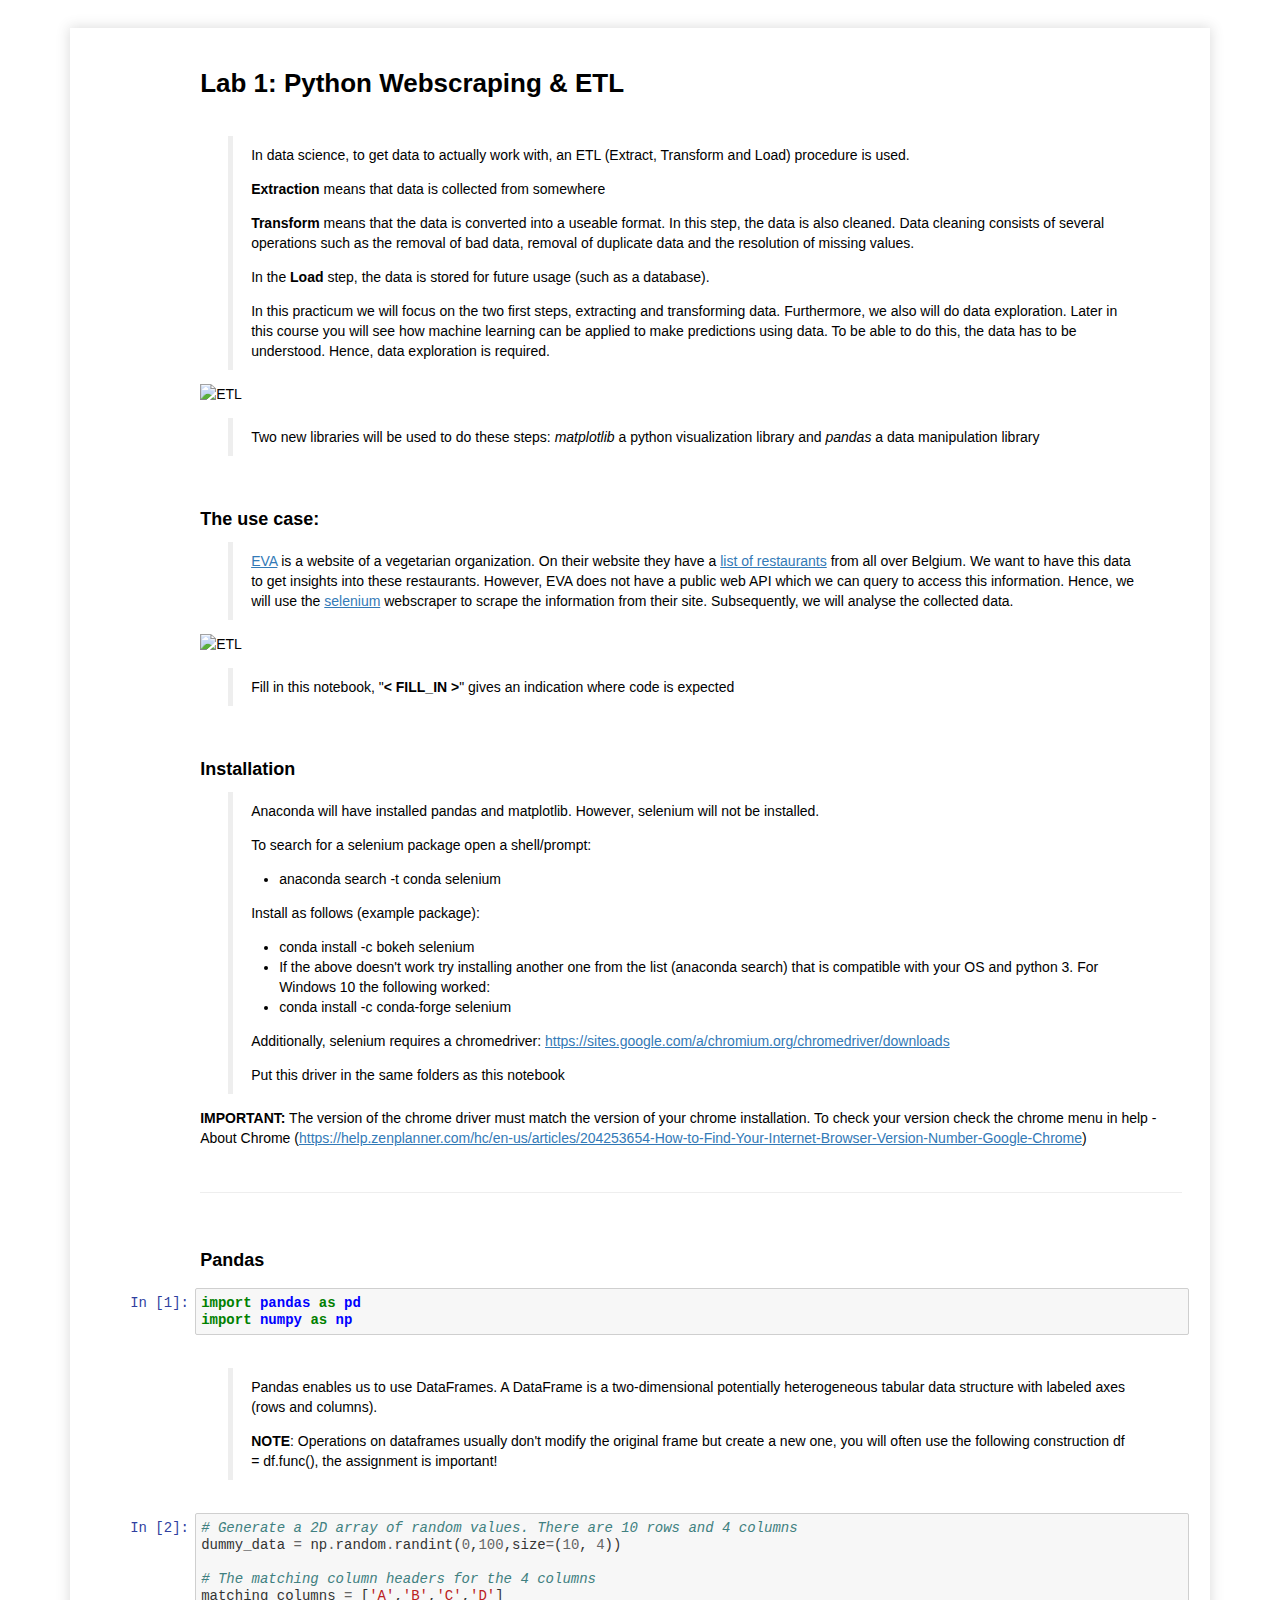
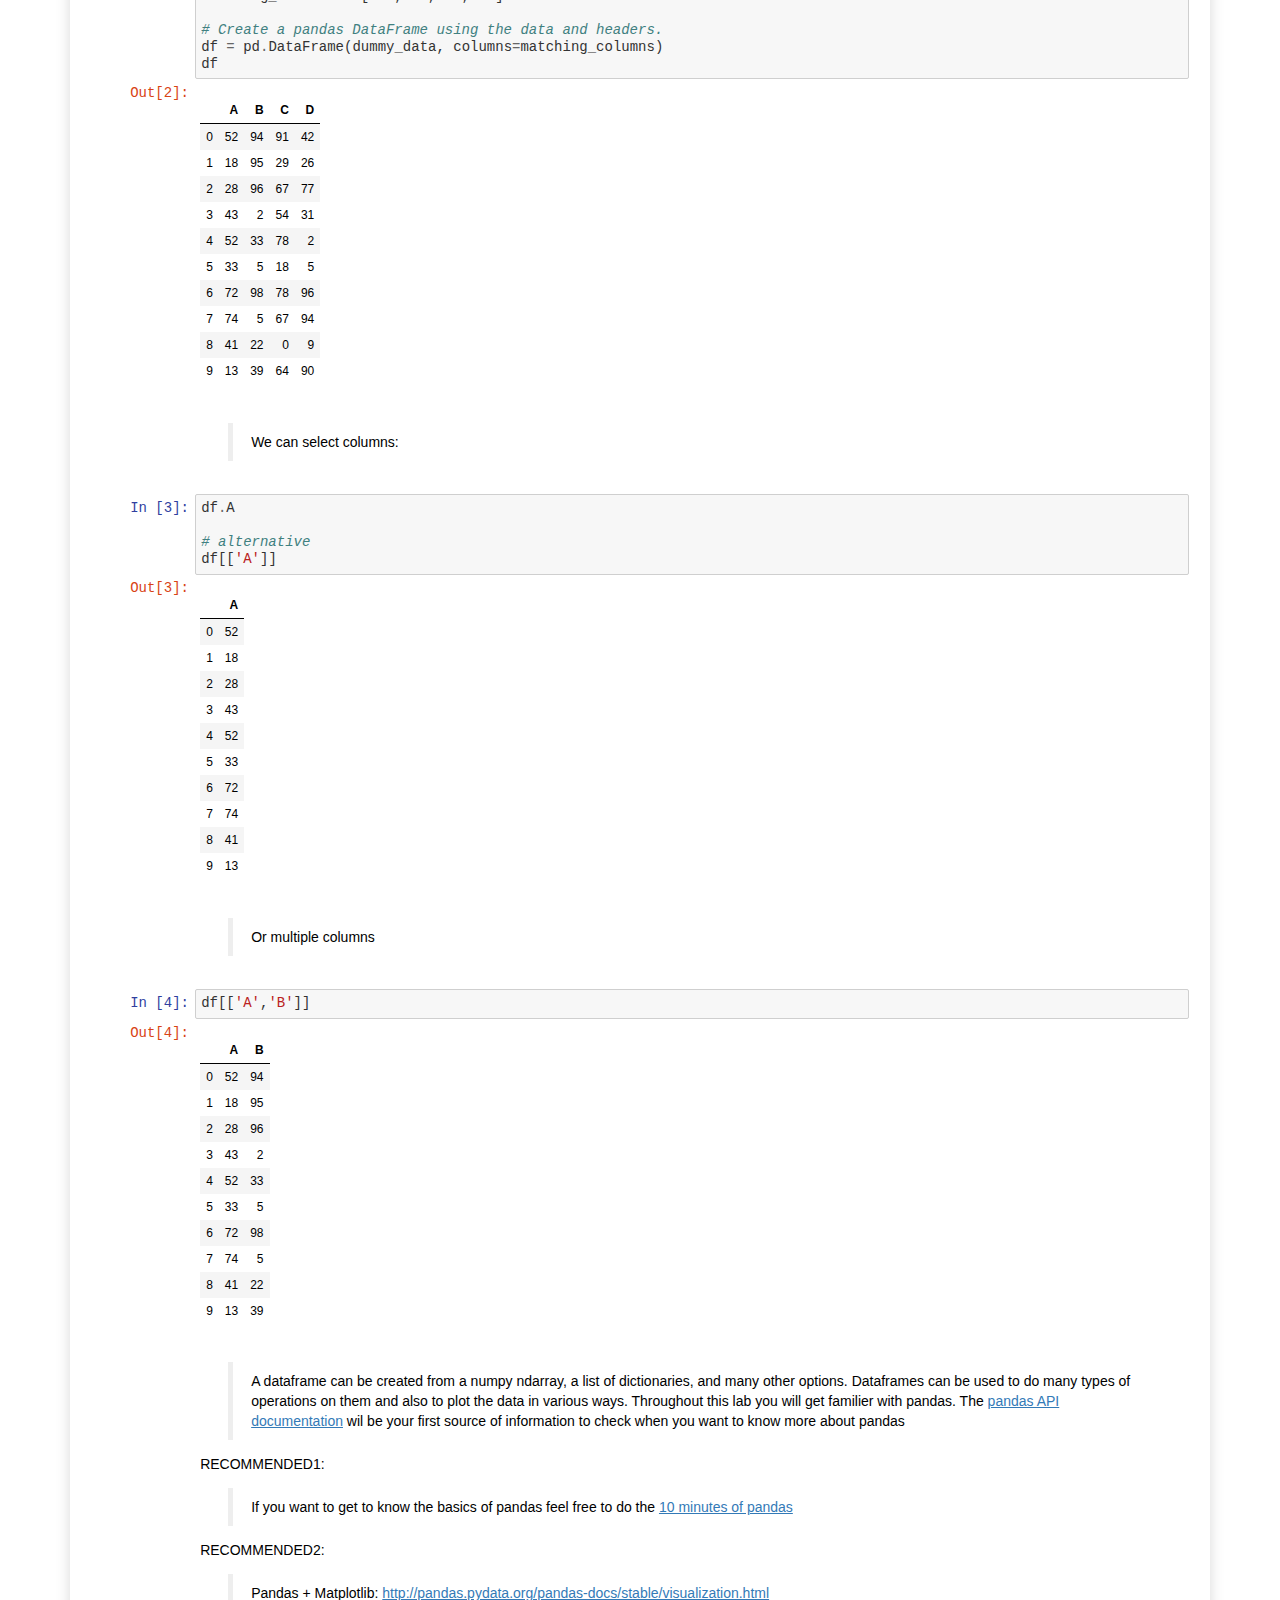
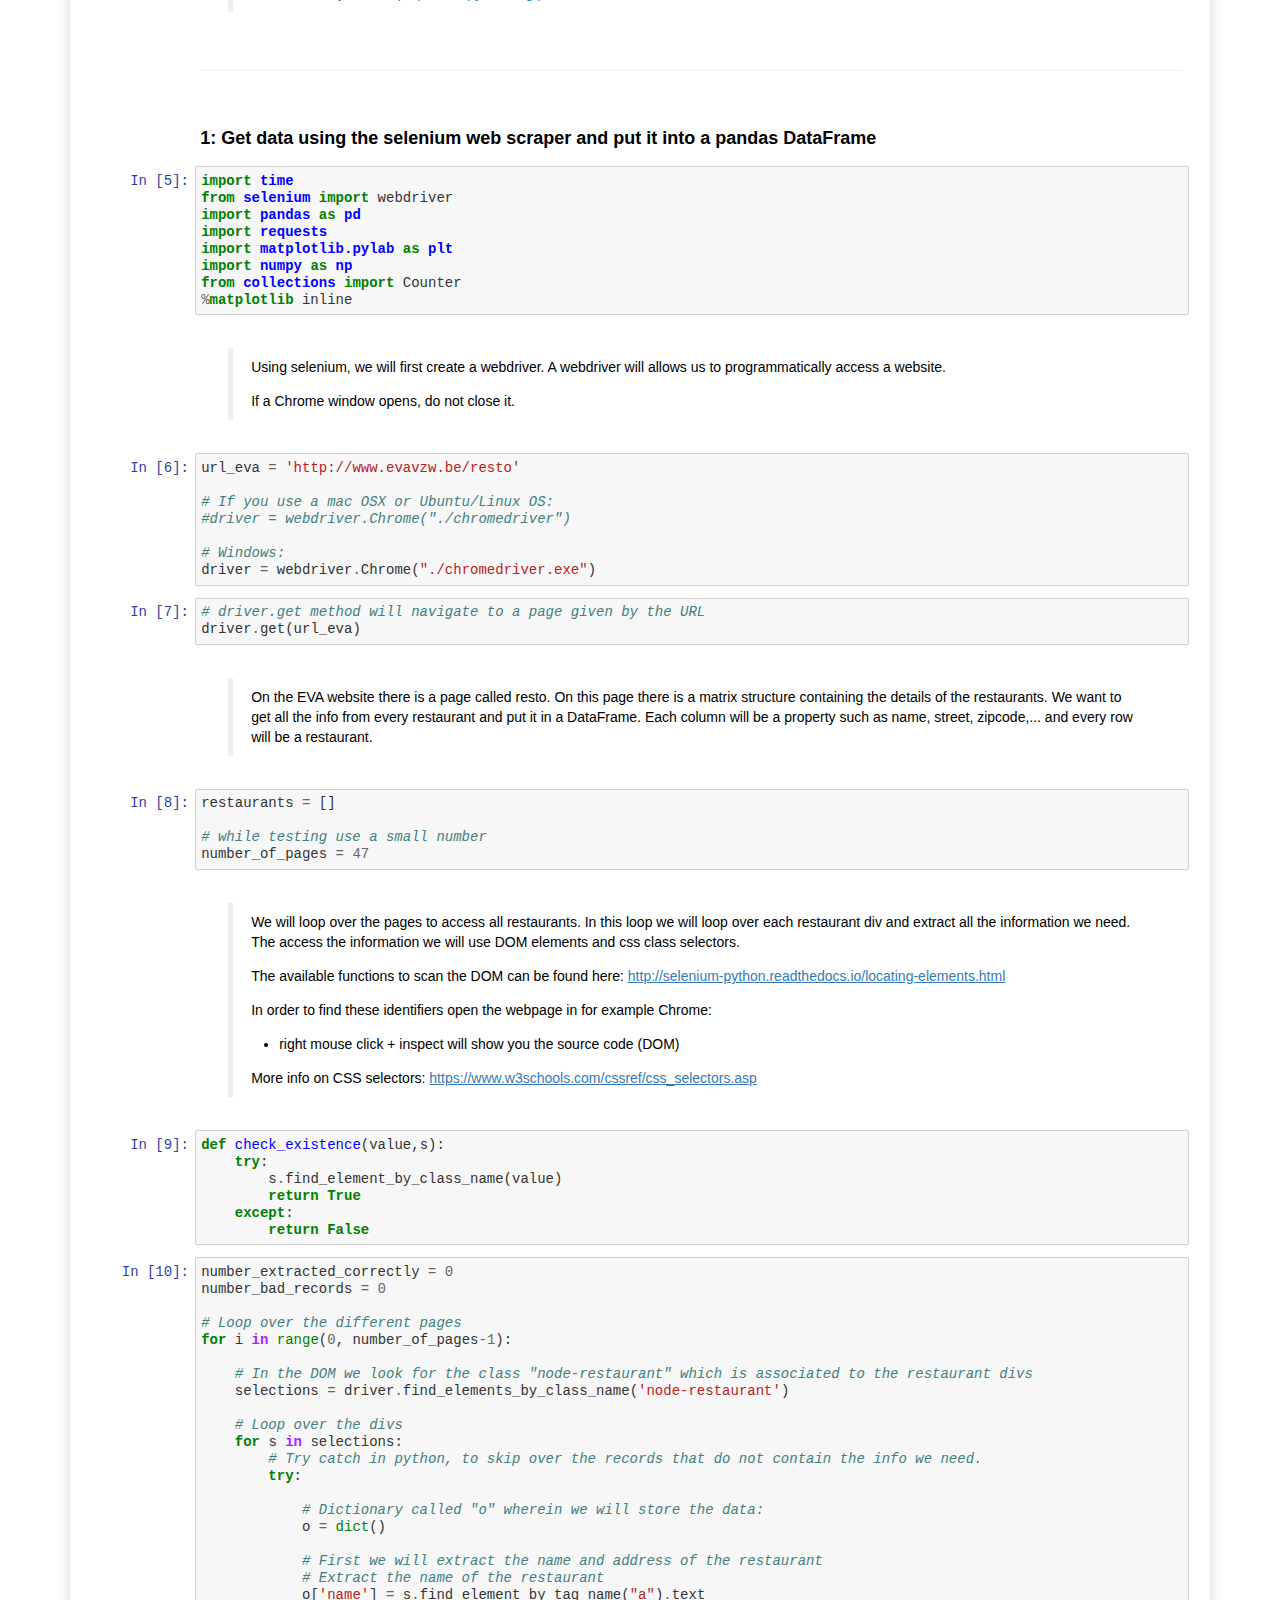
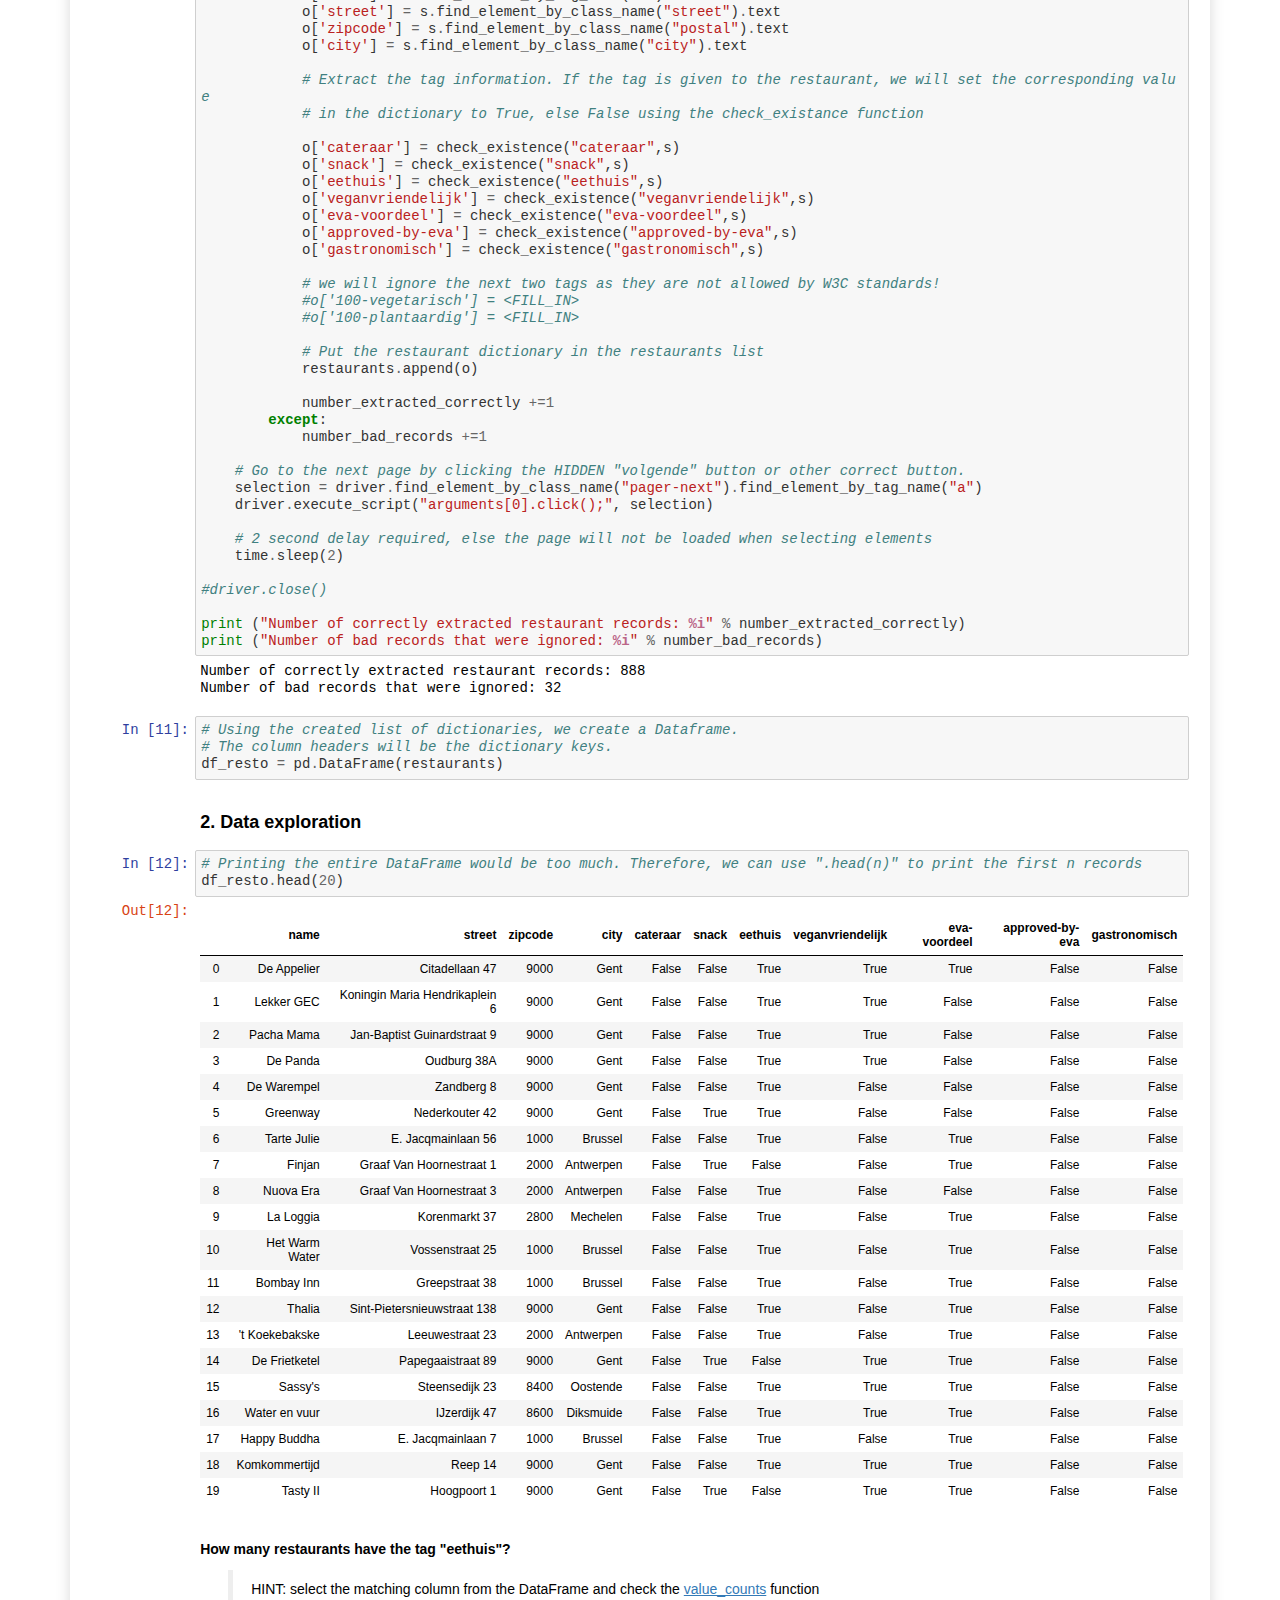
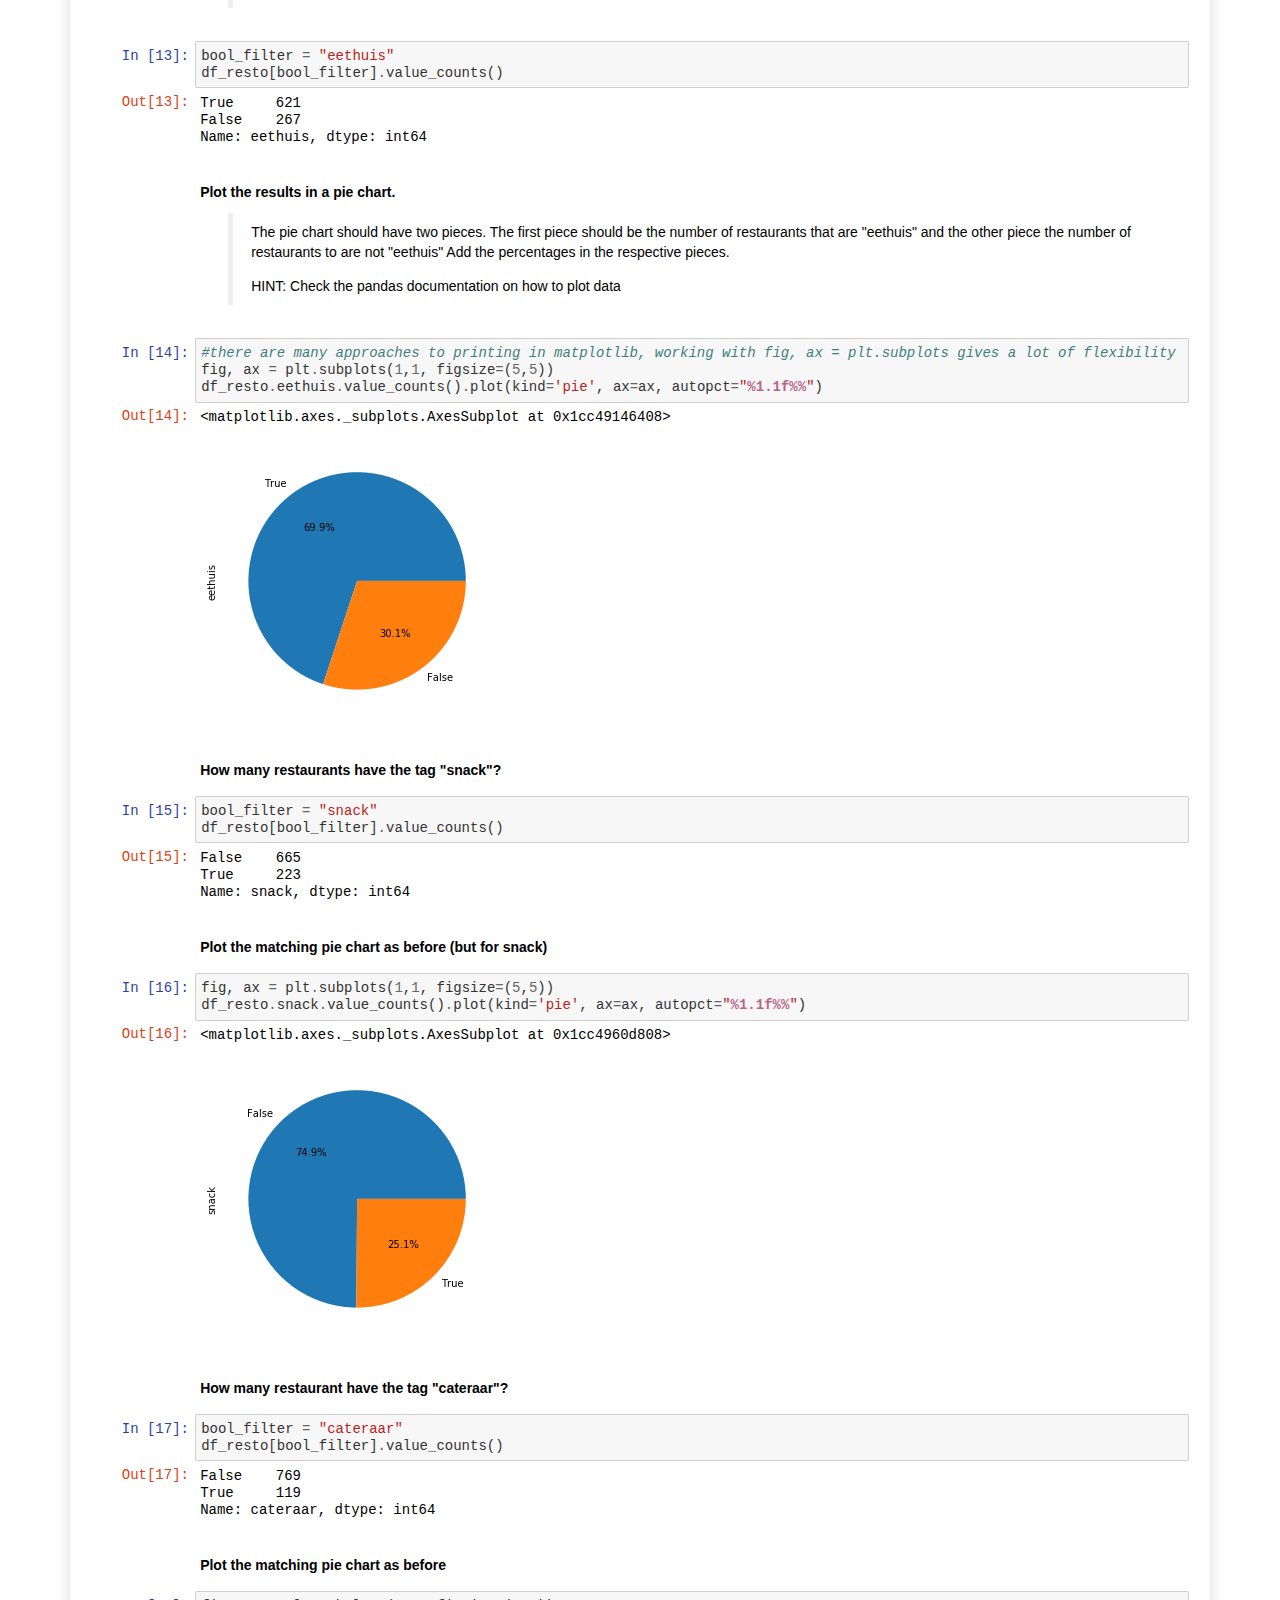
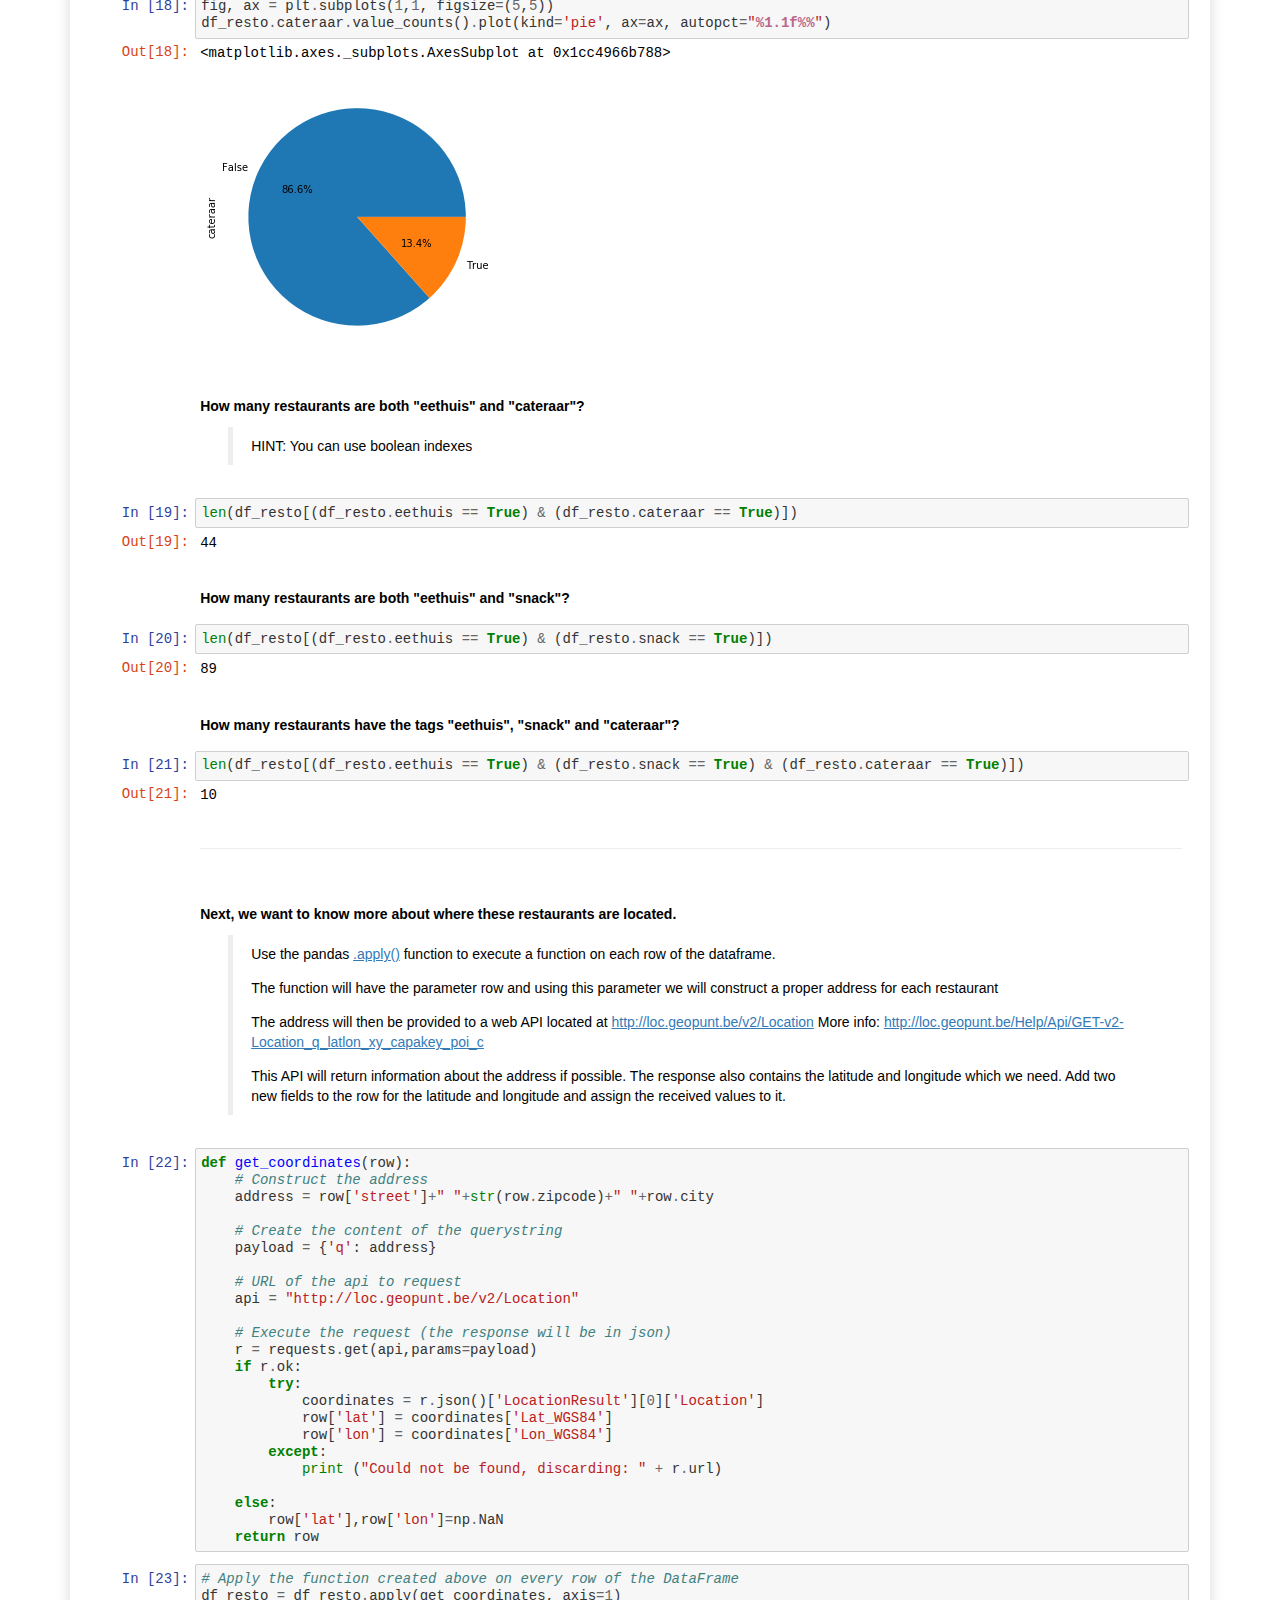
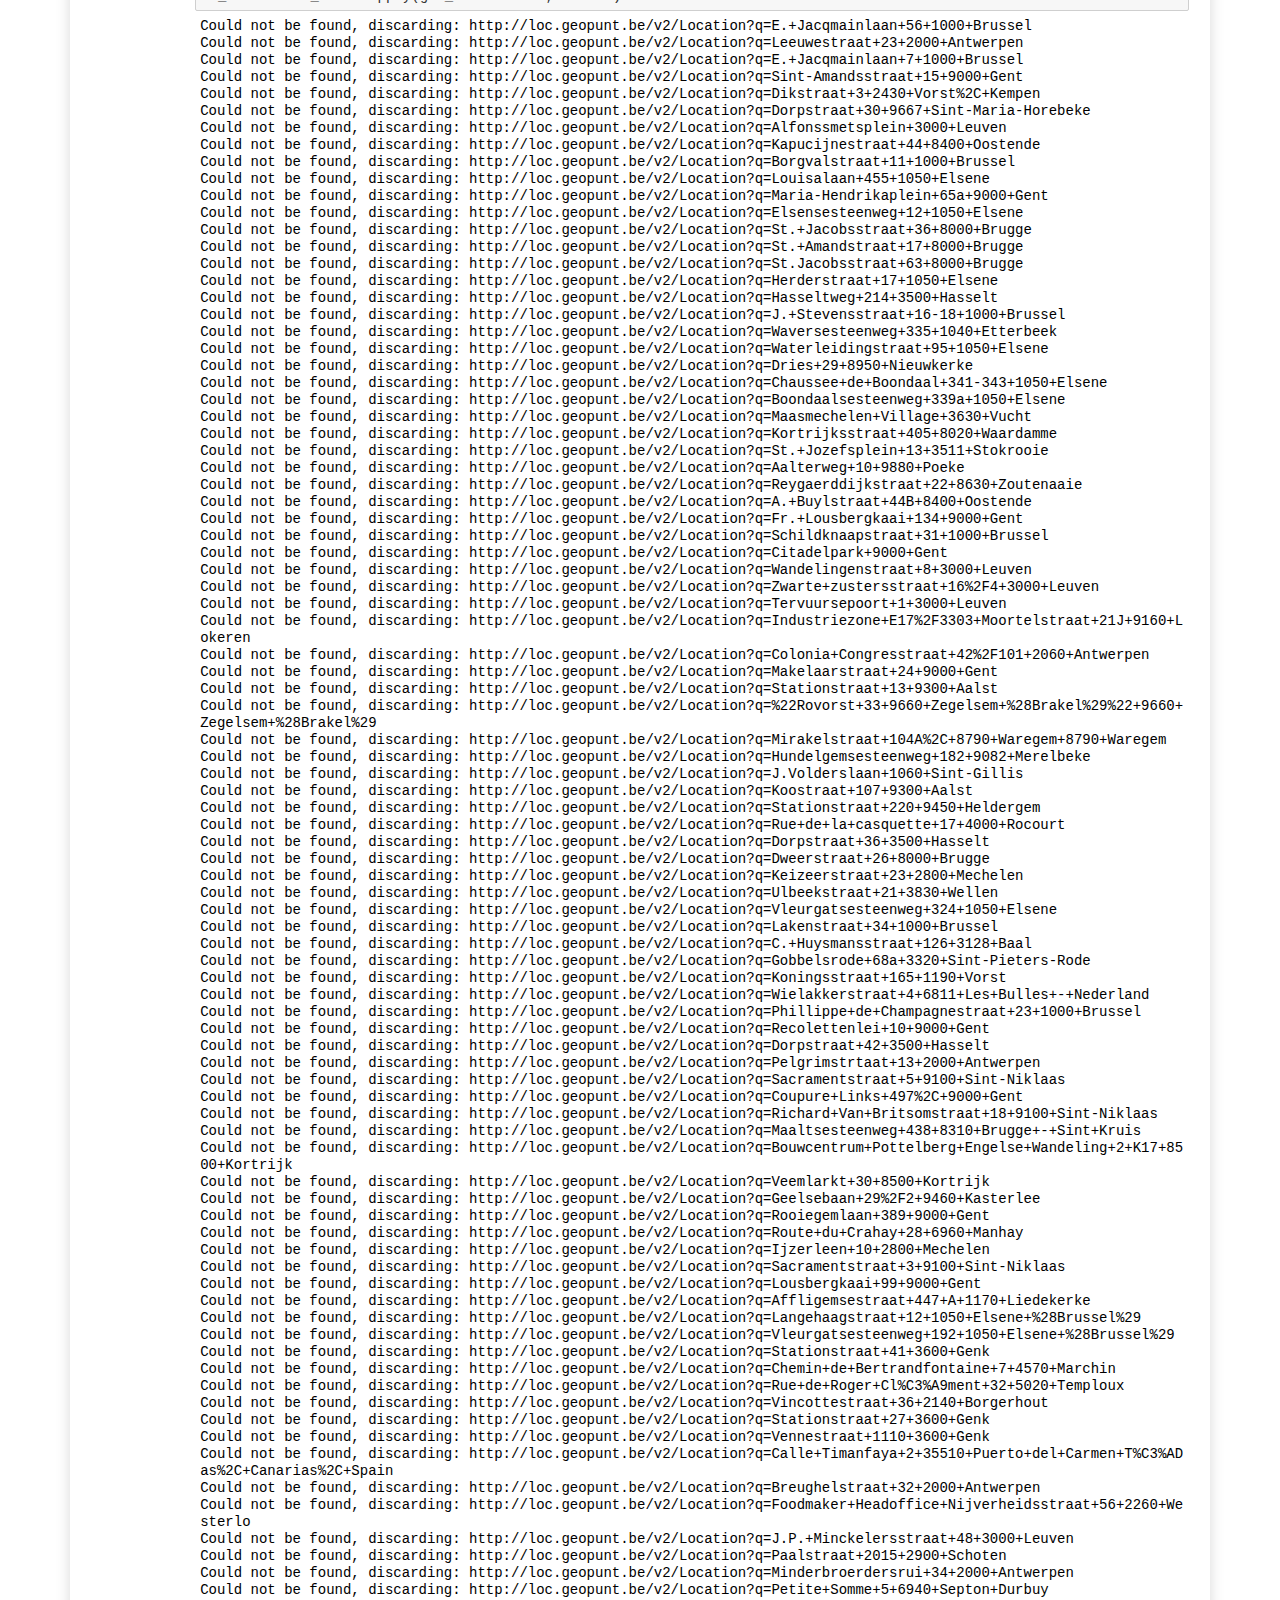
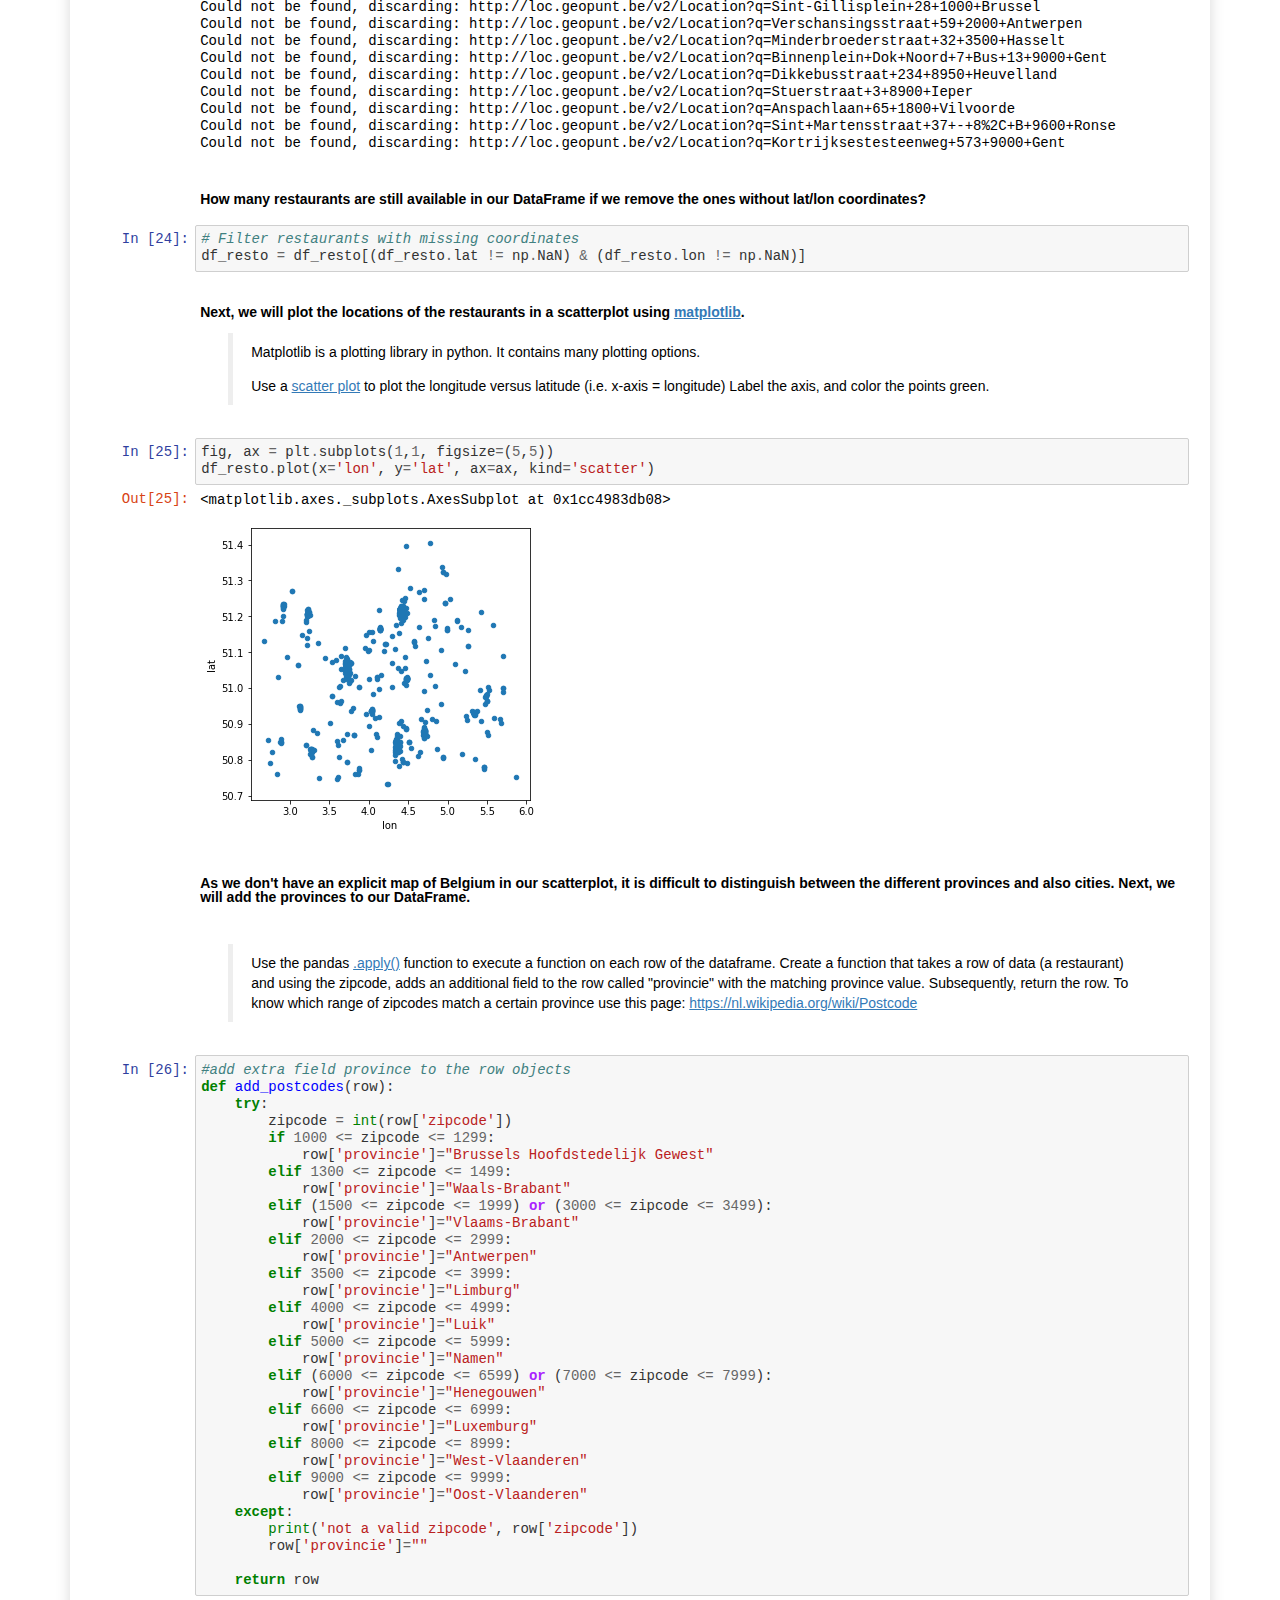
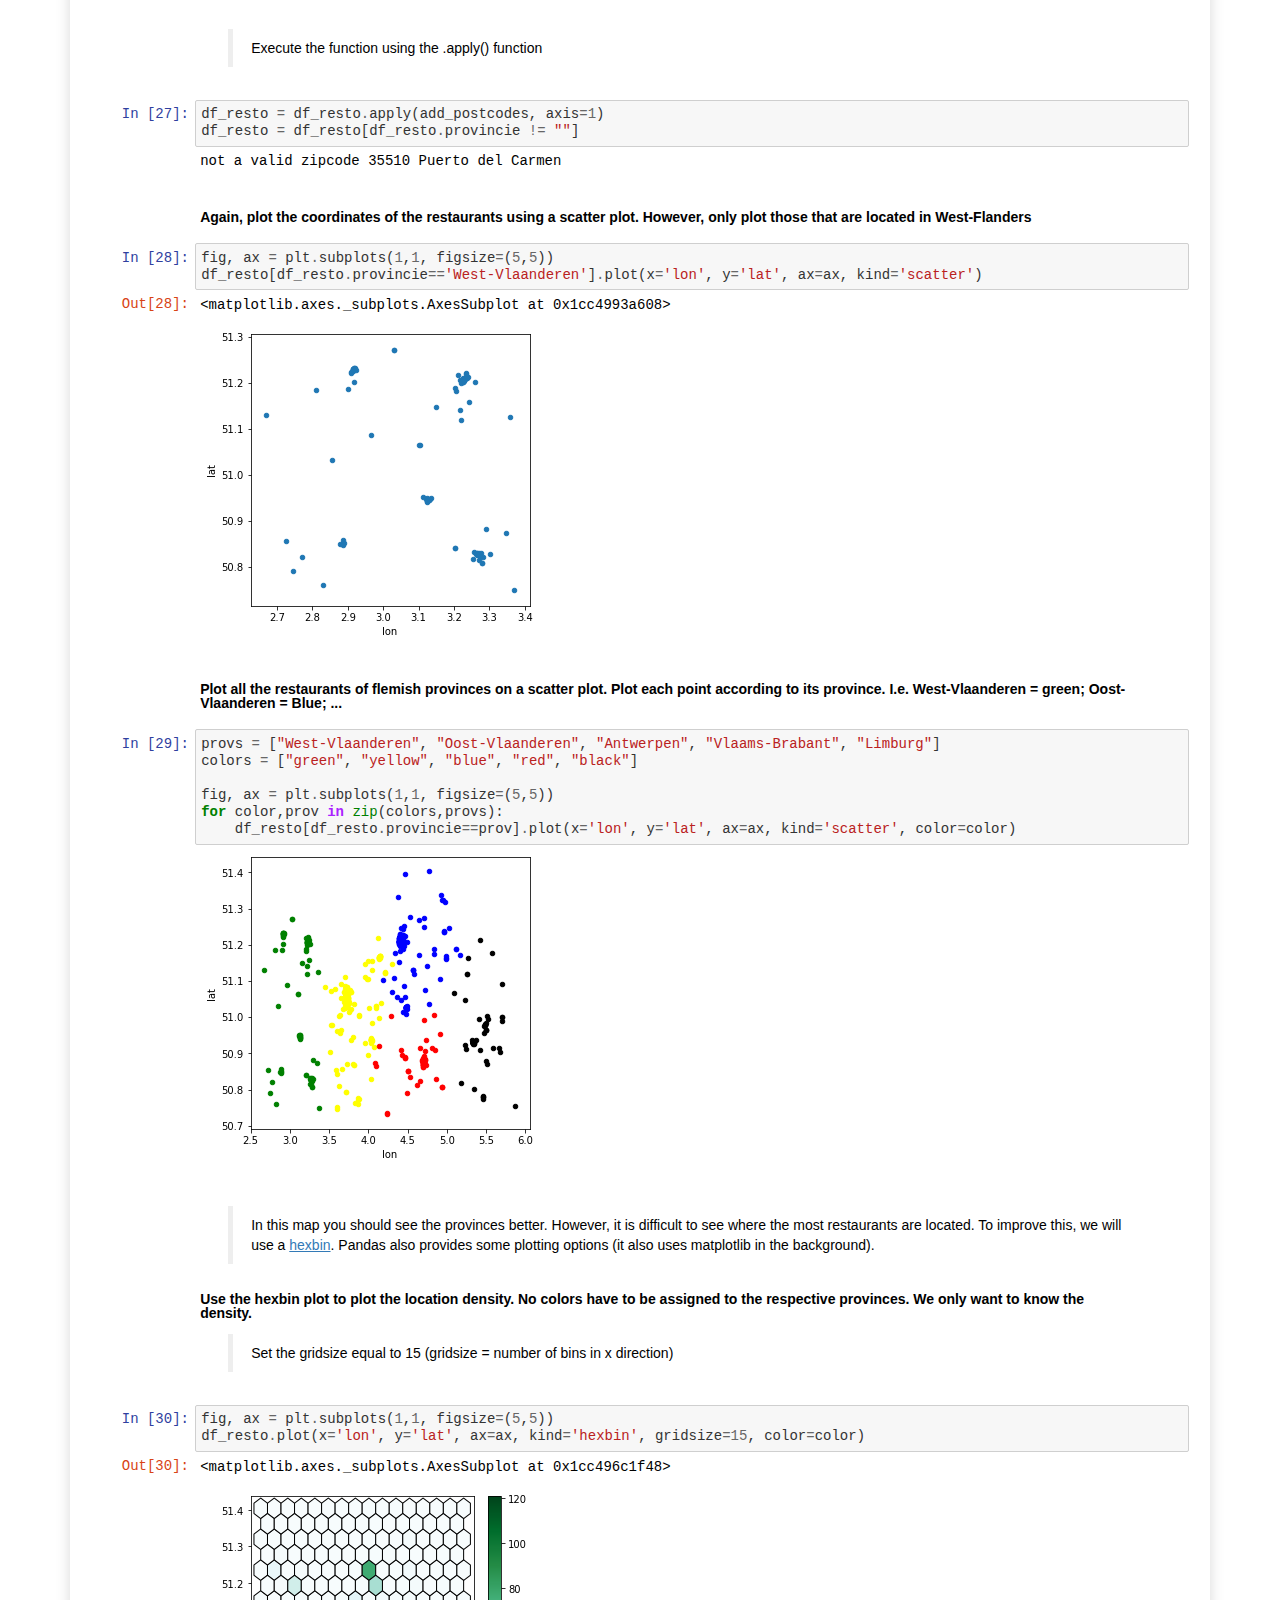
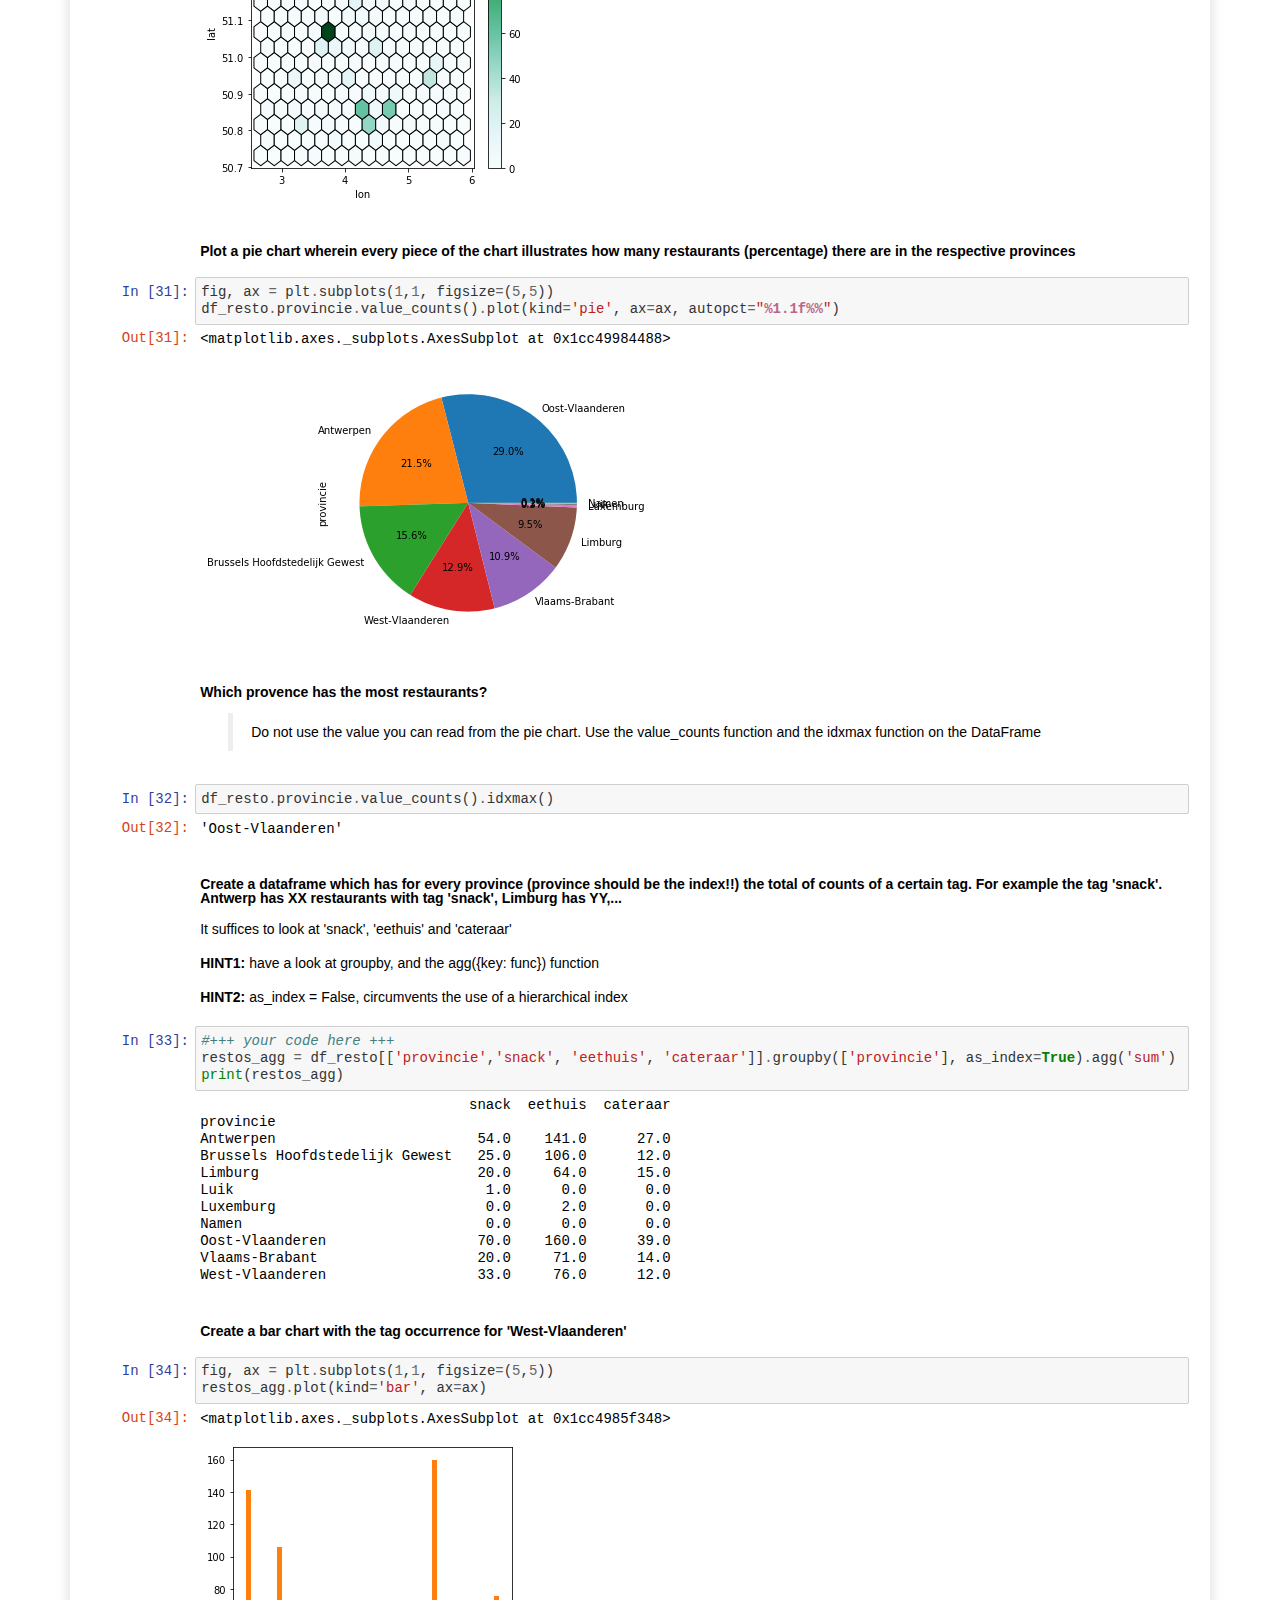
==== commit d0b85705: "halfway lab 2" ====
--- a/Lab 1/Lab_Session_1_ETL_FILLIN.html
+++ b/Lab 1/Lab_Session_1_ETL_FILLIN.html
@@ -13231,73 +13231,73 @@
   <tbody>
     <tr>
       <td>0</td>
-      <td>54</td>
-      <td>95</td>
-      <td>77</td>
-      <td>13</td>
+      <td>52</td>
+      <td>94</td>
+      <td>91</td>
+      <td>42</td>
     </tr>
     <tr>
       <td>1</td>
-      <td>20</td>
-      <td>72</td>
-      <td>47</td>
-      <td>34</td>
+      <td>18</td>
+      <td>95</td>
+      <td>29</td>
+      <td>26</td>
     </tr>
     <tr>
       <td>2</td>
-      <td>36</td>
-      <td>72</td>
-      <td>45</td>
-      <td>88</td>
+      <td>28</td>
+      <td>96</td>
+      <td>67</td>
+      <td>77</td>
     </tr>
     <tr>
       <td>3</td>
-      <td>64</td>
-      <td>49</td>
-      <td>58</td>
-      <td>64</td>
+      <td>43</td>
+      <td>2</td>
+      <td>54</td>
+      <td>31</td>
     </tr>
     <tr>
       <td>4</td>
-      <td>67</td>
-      <td>12</td>
-      <td>51</td>
-      <td>21</td>
+      <td>52</td>
+      <td>33</td>
+      <td>78</td>
+      <td>2</td>
     </tr>
     <tr>
       <td>5</td>
-      <td>19</td>
-      <td>8</td>
-      <td>8</td>
-      <td>55</td>
+      <td>33</td>
+      <td>5</td>
+      <td>18</td>
+      <td>5</td>
     </tr>
     <tr>
       <td>6</td>
-      <td>33</td>
-      <td>77</td>
-      <td>71</td>
-      <td>40</td>
+      <td>72</td>
+      <td>98</td>
+      <td>78</td>
+      <td>96</td>
     </tr>
     <tr>
       <td>7</td>
-      <td>60</td>
-      <td>8</td>
-      <td>19</td>
-      <td>70</td>
+      <td>74</td>
+      <td>5</td>
+      <td>67</td>
+      <td>94</td>
     </tr>
     <tr>
       <td>8</td>
-      <td>79</td>
-      <td>68</td>
-      <td>97</td>
-      <td>2</td>
+      <td>41</td>
+      <td>22</td>
+      <td>0</td>
+      <td>9</td>
     </tr>
     <tr>
       <td>9</td>
-      <td>11</td>
-      <td>6</td>
-      <td>21</td>
-      <td>40</td>
+      <td>13</td>
+      <td>39</td>
+      <td>64</td>
+      <td>90</td>
     </tr>
   </tbody>
 </table>
@@ -13369,43 +13369,43 @@
   <tbody>
     <tr>
       <td>0</td>
-      <td>54</td>
+      <td>52</td>
     </tr>
     <tr>
       <td>1</td>
-      <td>20</td>
+      <td>18</td>
     </tr>
     <tr>
       <td>2</td>
-      <td>36</td>
+      <td>28</td>
     </tr>
     <tr>
       <td>3</td>
-      <td>64</td>
+      <td>43</td>
     </tr>
     <tr>
       <td>4</td>
-      <td>67</td>
+      <td>52</td>
     </tr>
     <tr>
       <td>5</td>
-      <td>19</td>
+      <td>33</td>
     </tr>
     <tr>
       <td>6</td>
-      <td>33</td>
+      <td>72</td>
     </tr>
     <tr>
       <td>7</td>
-      <td>60</td>
+      <td>74</td>
     </tr>
     <tr>
       <td>8</td>
-      <td>79</td>
+      <td>41</td>
     </tr>
     <tr>
       <td>9</td>
-      <td>11</td>
+      <td>13</td>
     </tr>
   </tbody>
 </table>
@@ -13475,53 +13475,53 @@
   <tbody>
     <tr>
       <td>0</td>
-      <td>54</td>
+      <td>52</td>
+      <td>94</td>
+    </tr>
+    <tr>
+      <td>1</td>
+      <td>18</td>
       <td>95</td>
     </tr>
     <tr>
-      <td>1</td>
-      <td>20</td>
-      <td>72</td>
-    </tr>
-    <tr>
       <td>2</td>
-      <td>36</td>
-      <td>72</td>
+      <td>28</td>
+      <td>96</td>
     </tr>
     <tr>
       <td>3</td>
-      <td>64</td>
-      <td>49</td>
+      <td>43</td>
+      <td>2</td>
     </tr>
     <tr>
       <td>4</td>
-      <td>67</td>
-      <td>12</td>
+      <td>52</td>
+      <td>33</td>
     </tr>
     <tr>
       <td>5</td>
-      <td>19</td>
-      <td>8</td>
+      <td>33</td>
+      <td>5</td>
     </tr>
     <tr>
       <td>6</td>
-      <td>33</td>
-      <td>77</td>
+      <td>72</td>
+      <td>98</td>
     </tr>
     <tr>
       <td>7</td>
-      <td>60</td>
-      <td>8</td>
+      <td>74</td>
+      <td>5</td>
     </tr>
     <tr>
       <td>8</td>
-      <td>79</td>
-      <td>68</td>
+      <td>41</td>
+      <td>22</td>
     </tr>
     <tr>
       <td>9</td>
-      <td>11</td>
-      <td>6</td>
+      <td>13</td>
+      <td>39</td>
     </tr>
   </tbody>
 </table>
@@ -14228,7 +14228,7 @@
 
 
 <div class="output_text output_subarea output_execute_result">
-<pre>&lt;matplotlib.axes._subplots.AxesSubplot at 0x1a8e952dd48&gt;</pre>
+<pre>&lt;matplotlib.axes._subplots.AxesSubplot at 0x1cc49146408&gt;</pre>
 </div>
 
 </div>
@@ -14327,7 +14327,7 @@
 
 
 <div class="output_text output_subarea output_execute_result">
-<pre>&lt;matplotlib.axes._subplots.AxesSubplot at 0x1a8e989d248&gt;</pre>
+<pre>&lt;matplotlib.axes._subplots.AxesSubplot at 0x1cc4960d808&gt;</pre>
 </div>
 
 </div>
@@ -14426,7 +14426,7 @@
 
 
 <div class="output_text output_subarea output_execute_result">
-<pre>&lt;matplotlib.axes._subplots.AxesSubplot at 0x1a8e98fc708&gt;</pre>
+<pre>&lt;matplotlib.axes._subplots.AxesSubplot at 0x1cc4966b788&gt;</pre>
 </div>
 
 </div>
@@ -14813,7 +14813,7 @@
 
 
 <div class="output_text output_subarea output_execute_result">
-<pre>&lt;matplotlib.axes._subplots.AxesSubplot at 0x1a8e9a6eb88&gt;</pre>
+<pre>&lt;matplotlib.axes._subplots.AxesSubplot at 0x1cc4983db08&gt;</pre>
 </div>
 
 </div>
@@ -14969,7 +14969,7 @@
 
 
 <div class="output_text output_subarea output_execute_result">
-<pre>&lt;matplotlib.axes._subplots.AxesSubplot at 0x1a8e9bcf408&gt;</pre>
+<pre>&lt;matplotlib.axes._subplots.AxesSubplot at 0x1cc4993a608&gt;</pre>
 </div>
 
 </div>
@@ -15077,7 +15077,7 @@
 
 
 <div class="output_text output_subarea output_execute_result">
-<pre>&lt;matplotlib.axes._subplots.AxesSubplot at 0x1a8e99fed08&gt;</pre>
+<pre>&lt;matplotlib.axes._subplots.AxesSubplot at 0x1cc496c1f48&gt;</pre>
 </div>
 
 </div>
@@ -15133,7 +15133,7 @@
 
 
 <div class="output_text output_subarea output_execute_result">
-<pre>&lt;matplotlib.axes._subplots.AxesSubplot at 0x1a8e9c40688&gt;</pre>
+<pre>&lt;matplotlib.axes._subplots.AxesSubplot at 0x1cc49984488&gt;</pre>
 </div>
 
 </div>
@@ -15284,7 +15284,7 @@
 
 
 <div class="output_text output_subarea output_execute_result">
-<pre>&lt;matplotlib.axes._subplots.AxesSubplot at 0x1a8e9b07388&gt;</pre>
+<pre>&lt;matplotlib.axes._subplots.AxesSubplot at 0x1cc4985f348&gt;</pre>
 </div>
 
 </div>
@@ -15340,7 +15340,7 @@
 
 
 <div class="output_text output_subarea output_execute_result">
-<pre>&lt;matplotlib.axes._subplots.AxesSubplot at 0x1a8e9a19648&gt;</pre>
+<pre>&lt;matplotlib.axes._subplots.AxesSubplot at 0x1cc4979e648&gt;</pre>
 </div>
 
 </div>
@@ -15396,7 +15396,7 @@
 
 
 <div class="output_text output_subarea output_execute_result">
-<pre>&lt;matplotlib.axes._subplots.AxesSubplot at 0x1a8ead1ad08&gt;</pre>
+<pre>&lt;matplotlib.axes._subplots.AxesSubplot at 0x1cc4aa8b788&gt;</pre>
 </div>
 
 </div>
@@ -15547,7 +15547,7 @@
 
 
 <div class="output_text output_subarea output_execute_result">
-<pre>&lt;matplotlib.axes._subplots.AxesSubplot at 0x1a8eadf8988&gt;</pre>
+<pre>&lt;matplotlib.axes._subplots.AxesSubplot at 0x1cc4ab6b908&gt;</pre>
 </div>
 
 </div>
@@ -15580,7 +15580,7 @@
 </div>
 <div class="cell border-box-sizing code_cell rendered">
 <div class="input">
-<div class="prompt input_prompt">In&nbsp;[54]:</div>
+<div class="prompt input_prompt">In&nbsp;[40]:</div>
 <div class="inner_cell">
     <div class="input_area">
 <div class=" highlight hl-ipython3"><pre><span></span><span class="nb">print</span><span class="p">(</span><span class="n">df_resto</span><span class="p">[[</span><span class="s1">&#39;eva-voordeel&#39;</span><span class="p">]]</span><span class="o">.</span><span class="n">agg</span><span class="p">(</span><span class="s1">&#39;sum&#39;</span><span class="p">))</span>
@@ -15655,7 +15655,7 @@
 
 
 <div class="output_text output_subarea output_execute_result">
-<pre>&lt;matplotlib.axes._subplots.AxesSubplot at 0x1a8eae80088&gt;</pre>
+<pre>&lt;matplotlib.axes._subplots.AxesSubplot at 0x1cc4abf8048&gt;</pre>
 </div>
 
 </div>
@@ -15774,7 +15774,7 @@
 
 
 <div class="output_text output_subarea output_execute_result">
-<pre>&lt;matplotlib.axes._subplots.AxesSubplot at 0x1a8eb087648&gt;</pre>
+<pre>&lt;matplotlib.axes._subplots.AxesSubplot at 0x1cc4adfa2c8&gt;</pre>
 </div>
 
 </div>
@@ -15807,11 +15807,11 @@
 </div>
 <div class="cell border-box-sizing code_cell rendered">
 <div class="input">
-<div class="prompt input_prompt">In&nbsp;[58]:</div>
+<div class="prompt input_prompt">In&nbsp;[45]:</div>
 <div class="inner_cell">
     <div class="input_area">
 <div class=" highlight hl-ipython3"><pre><span></span><span class="n">fig</span><span class="p">,</span> <span class="n">ax</span> <span class="o">=</span> <span class="n">plt</span><span class="o">.</span><span class="n">subplots</span><span class="p">(</span><span class="mi">1</span><span class="p">,</span><span class="mi">1</span><span class="p">,</span> <span class="n">figsize</span><span class="o">=</span><span class="p">(</span><span class="mi">10</span><span class="p">,</span><span class="mi">10</span><span class="p">))</span>
-<span class="n">df_resto</span><span class="o">.</span><span class="n">plot</span><span class="p">(</span><span class="n">x</span><span class="o">=</span><span class="s1">&#39;lon&#39;</span><span class="p">,</span> <span class="n">y</span><span class="o">=</span><span class="s1">&#39;lat&#39;</span><span class="p">,</span> <span class="n">ax</span><span class="o">=</span><span class="n">ax</span><span class="p">,</span> <span class="n">kind</span><span class="o">=</span><span class="s1">&#39;scatter&#39;</span><span class="p">,</span> <span class="n">s</span><span class="o">=</span><span class="p">(</span><span class="n">df_resto</span><span class="o">.</span><span class="n">nr_of_tags</span><span class="o">+</span><span class="mi">1</span><span class="p">)</span><span class="o">*</span><span class="mi">5</span><span class="p">)</span>
+<span class="n">df_resto</span><span class="o">.</span><span class="n">plot</span><span class="p">(</span><span class="n">x</span><span class="o">=</span><span class="s1">&#39;lon&#39;</span><span class="p">,</span> <span class="n">y</span><span class="o">=</span><span class="s1">&#39;lat&#39;</span><span class="p">,</span> <span class="n">ax</span><span class="o">=</span><span class="n">ax</span><span class="p">,</span> <span class="n">kind</span><span class="o">=</span><span class="s1">&#39;scatter&#39;</span><span class="p">,</span> <span class="n">s</span><span class="o">=</span><span class="n">df_resto</span><span class="o">.</span><span class="n">nr_of_tags</span><span class="o">**</span><span class="mi">4</span><span class="p">)</span>
 </pre></div>
 
     </div>
@@ -15824,13 +15824,13 @@
 
 <div class="output_area">
 
-    <div class="prompt output_prompt">Out[58]:</div>
+    <div class="prompt output_prompt">Out[45]:</div>
 
 
 
 
 <div class="output_text output_subarea output_execute_result">
-<pre>&lt;matplotlib.axes._subplots.AxesSubplot at 0x1a8eba590c8&gt;</pre>
+<pre>&lt;matplotlib.axes._subplots.AxesSubplot at 0x1cc4ad9e0c8&gt;</pre>
 </div>
 
 </div>
@@ -15843,7 +15843,7 @@
 
 
 <div class="output_png output_subarea ">
-<img src="[data-uri]
+<img src="[data-uri]
 "
 >
 </div>
